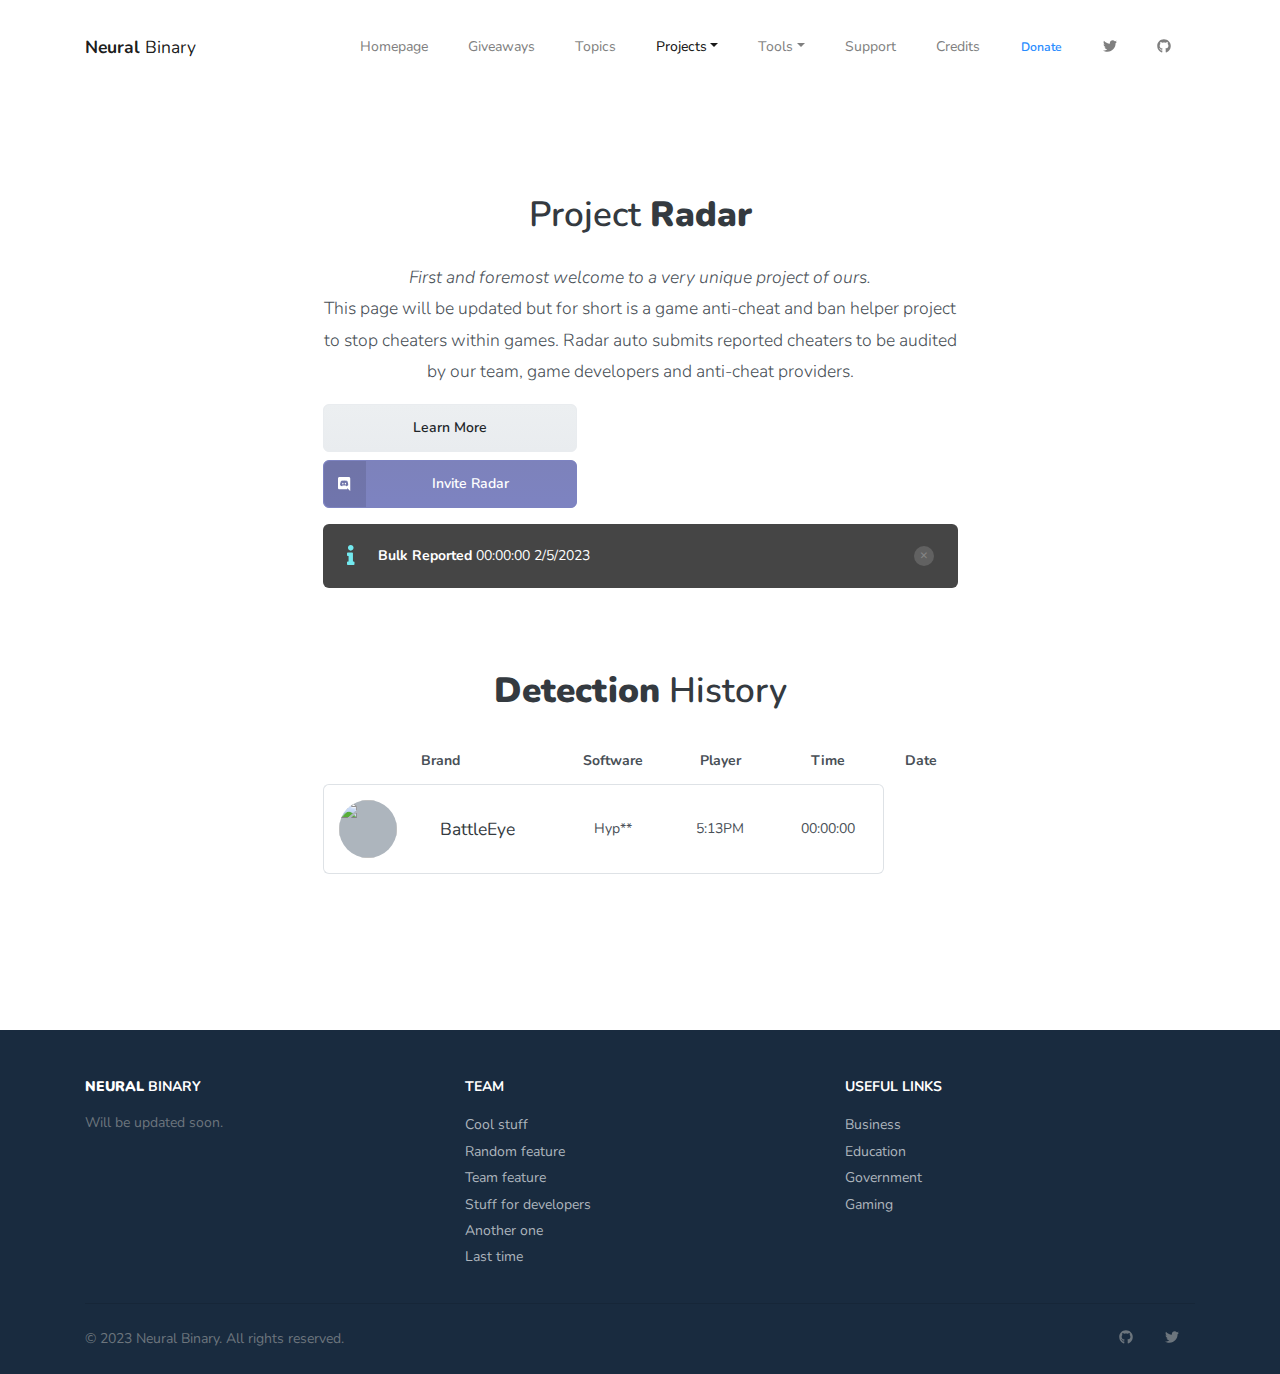
==== radar/index.html @ f726b028 "Update index.html" ====
<!DOCTYPE html>
<html>
  <head>
    <meta charset="utf-8">
    <meta name="viewport" content="width=device-width, initial-scale=1, shrink-to-fit=no">
    <meta name="description" content="">
    <meta name="author" content="Neural Binary">
    <title>Neural Binary - Radar</title>
    <link href="https://fonts.googleapis.com/css?family=Nunito:400,600,700,800|Roboto:400,500,700" rel="stylesheet">
    <link type="text/css" href="../assets/css/theme.css" rel="stylesheet">
    <link type="text/css" href="../assets/css/custom.css" rel="stylesheet">
    <script src="https://kit.fontawesome.com/3880e0f22e.js" crossorigin="anonymous"></script>
  </head>
  <body>

    <nav class="navbar navbar-expand-lg navbar-transparent navbar-light bg-white py-4">
      <div class="container">
        <a class="navbar-brand" href="index.html"><strong>Neural</strong> Binary</a>
        <button class="navbar-toggler" type="button" data-action="offcanvas-open" data-target="#navbar_main" aria-controls="navbar_main" aria-expanded="false" aria-label="Toggle navigation">
          <span class="navbar-toggler-icon"></span>
        </button>
        <div class="navbar-collapse offcanvas-collapse" id="navbar_main">
            <ul class="navbar-nav ml-auto align-items-lg-center">
              <h6 class="dropdown-header font-weight-600 d-lg-none px-0">Menu</h6>
              <li class="nav-item">
                <a class="nav-link" href="index.html">Homepage</a>
              </li>
              <li class="nav-item">
                <a class="nav-link" href="#" data-toggle="modal" data-target="#comingsoon">Giveaways</a>
              </li>
              <li class="nav-item">
                <a class="nav-link" href="#" data-toggle="modal" data-target="#comingsoon">Topics</a>
              </li>
              <li class="nav-item dropdown active">
                <a class="nav-link dropdown-toggle" href="#" id="navbar_main_dropdown_2" role="button" data-toggle="dropdown" aria-haspopup="true" aria-expanded="false">Projects</a>
                <div class="dropdown-menu" aria-labelledby="navbar_main_dropdown_2">
                  <a class="dropdown-item" href="/radar/index.html">Radar</a>
                </div>
              </li>
              <li class="nav-item dropdown">
                <a class="nav-link dropdown-toggle" href="#" id="navbar_main_dropdown_1" role="button" data-toggle="dropdown" aria-haspopup="true" aria-expanded="false">Tools</a>
                <div class="dropdown-menu" aria-labelledby="navbar_1_dropdown_1">
                  <a class="dropdown-item" href="/tools/alias.html">Alias Generator</a>
                </div>
              </li>
              <li class="nav-item">
                <a class="nav-link" href="#" data-toggle="modal" data-target="#comingsoon">Support</a>
              </li>
              <li class="nav-item">
                <a class="nav-link" href="#" data-toggle="modal" data-target="#comingsoon">Credits</a>
              </li>
              <li class="nav-item">
                <a href="donate.html" target="_blank" class="nav-link d-lg-none">Donate</a>
                <a href="donate.html" target="_blank" class="btn btn-sm bg-white d-none d-lg-inline-flex">Donate</a>
              </li>
              <div class="dropdown-divider d-lg-none my-4"></div>
              <h6 class="dropdown-header font-weight-600 d-lg-none px-0">Social Media</h6>
              <li class="nav-item">
                <a class="nav-link nav-link-icon" href="https://twitter.com/NeuralBinary" target="_blank"><i class="fab fa-twitter"></i><span class="ml-2 d-lg-none">Twitter</span></a>
              </li>
              <li class="nav-item">
                <a class="nav-link nav-link-icon" href="https://github.com/NeuralBinary" target="_blank"><i class="fab fa-github"></i><span class="ml-2 d-lg-none">GitHub</span></a>
              </li>
            </ul>
          </div>
      </div>
    </nav>


    <main class="main">
      <section class="slice slice-xl">
        <div class="container">
          <div class="row justify-content-center">
            <div class="col-lg-7">
              <div class="text-center pt-lg-md">
                <h2 class="heading h1 mb-4">
                  Project <strong>Radar</strong>
                </h2>
                <p class="lead lh-180">
                  <i>First and foremost welcome to a very unique project of ours.</i><br />
                  This page will be updated but for short is a game anti-cheat and ban helper project to stop cheaters within games. Radar auto submits reported cheaters to be audited by our team, game developers and anti-cheat providers.
                </p>
                <p class="lead lh-180 justify-content-center">
                  <a class="btn btn-block btn-light" style="width:40% !important;" href="#" data-toggle="modal" data-target="#radar_learnmore">Learn More</a>
                  <a style="width:40% !important;" href="https://discord.com/api/oauth2/authorize?client_id=1071909580583481426&permissions=2147551296&scope=bot" target="_blank" class="btn btn-block discord-invite btn-icon-label">
                    <span class="btn-inner--icon"><i class="fab fa-discord"></i></span>
                    <span class="btn-inner--text">Invite Radar</span>
                  </a>
                </p>
              </div>
            </div>
          </div>

          <div class="row justify-content-center">
            <div class="col-lg-7">
              <div class="alert alert-inverse alert-dismissible fade show" role="alert">
                <span class="alert-inner--icon text-info"><i class="fas fa-info"></i></span>
                <span class="alert-inner--text"><strong>Bulk Reported</strong> 00:00:00 2/5/2023</span>
                <button type="button" class="close" data-dismiss="alert" aria-label="Close">
                    <span aria-hidden="true">&times;</span>
                </button>
              </div>
            </div>
          </div>

          <div class="row justify-content-center">
            <div class="col-lg-7">
              <div class="text-center pt-lg-md">
                <h2 class="heading h1 mb-4">
                  <strong>Detection</strong> History
                </h2>


                <table class="table table-hover table-cards align-items-center">
                  <thead>
                      <tr>
                          <th scope="col">Brand</th>
                          <th scope="col">Software</th>
                          <th scope="col">Player</th>
                          <th scope="col">Time</th>
                          <th scope="col">Date</th>
                      </tr>
                  </thead>
                  <tbody id="detectionHistory">
                      <tr class="bg-white">
                          <th scope="row">
                              <div class="media align-items-center">
                                  <img src="https://pbs.twimg.com/profile_images/899245723044237313/yHA7SDg__400x400.jpg" class="avatar avatar-lg mr-3">
                                  <div class="media-body">
                                      <h6 class="h5 font-weight-normal mb-0">BattleEye</h6>
                                  </div>
                              </div>
                          </th>
                          <td>Hyp**</td>
                          <td>5:13PM</td>
                          <td>00:00:00</td>
                      </tr>
                      <tr class="table-divider"></tr>

                  </tbody>
                </table>


              </div>
            </div>
          </div>
        </div>
      </section>


      <div class="modal modal-fluid fade" id="comingsoon" tabindex="-1" role="dialog" aria-labelledby="comingsoon" aria-hidden="true">
        <div class="modal-dialog modal-lg" role="document">
          <div class="modal-content">
            <div class="modal-body">
              <div class="row justify-content-center">
                <div class="col-lg-8 text-center py-4">
                  <h4 class="heading h3">Under Construction</h4>
                  <p class="lead text-muted">
                    Currently this feature is under construction, This doesn't mean everything is.
                  </p>
                  <button type="button" class="btn btn-primary" data-dismiss="modal">Support Creators</button>
                </div>
              </div>
            </div>
          </div>
        </div>
      </div>

      <div class="modal modal-fluid fade" id="radar_learnmore" tabindex="-1" role="dialog" aria-labelledby="radar_learnmore" aria-hidden="true">
        <div class="modal-dialog modal-lg" role="document">
          <div class="modal-content">
            <div class="modal-body">
              <div class="row justify-content-center">
                <div class="col-lg-8 text-center py-4">
                  <h4 class="heading h3">Project Radar</h4>
                  <p class="lead text-muted">
                    At this current state we are a global cheat report system. Report cheaters, they get audited by a security team then passed off to famous anti-cheat systems. Long team (currently in the making) we are working on an anti-cheat software that will with out a doubt detect ALL/EVERY cheat on the market and in the future utilizing every method.
                  </p>
                  <p class="lead text-muted">
                    Of course we will not speak about our methods or the anti-cheats that are being reported to as we do not want counter attacks of any kind. We will keep our methods private.
                  </p>
                  <p class="lead text-muted">
                    You can add the Discord bot to your server and start reporting for free, Even your community can. We have lot's of work to do let's get to the fair gaming spaces.
                  </p>
                  <button type="button" class="btn btn-primary" data-dismiss="modal">Finished Reading</button>
                </div>
              </div>
            </div>
          </div>
        </div>
      </div>

    </main>


    <footer class="pt-5 pb-3 footer  footer-dark bg-tertiary">
      <div class="container">
        <div class="row">
          <div class="col-12 col-md-4">
            <div class="pr-lg-5">
              <h1 class="heading h6 text-uppercase font-weight-700 mb-3"><strong>Neural</strong> Binary</h1>
              <p>Will be updated soon.</p>
            </div>
          </div>
          <div class="col-6 col-md">
            <h5 class="heading h6 text-uppercase font-weight-700 mb-3">Team</h5>
            <ul class="list-unstyled text-small">
              <li><a class="text-muted" href="#">Cool stuff</a></li>
              <li><a class="text-muted" href="#">Random feature</a></li>
              <li><a class="text-muted" href="#">Team feature</a></li>
              <li><a class="text-muted" href="#">Stuff for developers</a></li>
              <li><a class="text-muted" href="#">Another one</a></li>
              <li><a class="text-muted" href="#">Last time</a></li>
            </ul>
          </div>
          <div class="col-6 col-md">
            <h5 class="heading h6 text-uppercase font-weight-700 mb-3">Useful Links</h5>
            <ul class="list-unstyled text-small">
              <li><a class="text-muted" href="#">Business</a></li>
              <li><a class="text-muted" href="#">Education</a></li>
              <li><a class="text-muted" href="#">Government</a></li>
              <li><a class="text-muted" href="#">Gaming</a></li>
            </ul>
          </div>
        </div>
        <hr>
        <div class="d-flex align-items-center">
          <span class="">
            &copy; 2023 <a href="https://twitter.com/NeuralBinary" class="footer-link" target="_blank">Neural Binary</a>. All rights reserved.
          </span>
          <ul class="nav ml-lg-auto">
            <li class="nav-item">
              <a class="nav-link" href="https://github.com/NeuralBinary" target="_blank"><i class="fab fa-github"></i></a>
            </li>
            <li class="nav-item">
              <a class="nav-link" href="https://twitter.com/NeuralBinary" target="_blank"><i class="fab fa-twitter"></i></a>
            </li>
          </ul>
        </div>
      </div>
    </footer>


    <script src="../assets/vendor/jquery/jquery.min.js"></script>
    <script src="../assets/vendor/popper/popper.min.js"></script>
    <script src="../assets/js/bootstrap/bootstrap.min.js"></script>
    <script src="../assets/vendor/fontawesome/js/fontawesome-all.min.js" defer></script>
    <script src="../assets/vendor/bootstrap-select/js/bootstrap-select.min.js"></script>
    <script src="../assets/vendor/bootstrap-tagsinput/bootstrap-tagsinput.min.js"></script>
    <script src="../assets/vendor/input-mask/input-mask.min.js"></script>
    <script src="../assets/vendor/nouislider/js/nouislider.min.js"></script>
    <script src="../assets/vendor/textarea-autosize/textarea-autosize.min.js"></script>
    <script src="../assets/js/theme.js"></script>
    <script src="../assets/js/demo.js"></script>

  </body>
</html>
---- assets/css/theme.css ----
:root{--blue: #3369d6;--indigo: #5603ad;--purple: #801096;--pink: #e36397;--red: #f03;--orange: #ff3b00;--yellow: #ffd600;--green: #00c759;--teal: #73e9ef;--cyan: #2bffc6;--white: #fff;--gray: #6c757d;--gray-dark: #343a40;--light: #dee2e6;--lighter: #f8f9fa;--primary: #288cff;--secondary: #e8f2ff;--success: #00c759;--info: #73e9ef;--warning: #ff3b00;--danger: #f03;--light: #e9ecef;--dark: #343a40;--tertiary: #192b3f;--breakpoint-xs: 0;--breakpoint-sm: 576px;--breakpoint-md: 768px;--breakpoint-lg: 992px;--breakpoint-xl: 1200px;--font-family-sans-serif: -apple-system, BlinkMacSystemFont, "Segoe UI", Roboto, "Helvetica Neue", Arial, sans-serif, "Apple Color Emoji", "Segoe UI Emoji", "Segoe UI Symbol";--font-family-monospace: SFMono-Regular, Menlo, Monaco, Consolas, "Liberation Mono", "Courier New", monospace}*,*::before,*::after{box-sizing:border-box}html{font-family:sans-serif;line-height:1.15;-webkit-text-size-adjust:100%;-ms-text-size-adjust:100%;-ms-overflow-style:scrollbar;-webkit-tap-highlight-color:transparent}@-ms-viewport{width:device-width}article,aside,dialog,figcaption,figure,footer,header,hgroup,main,nav,section{display:block}body{margin:0;font-family:"Nunito",sans-serif;font-size:.875rem;font-weight:400;line-height:1.6;color:#495057;text-align:left;background-color:#fff}[tabindex="-1"]:focus{outline:0 !important}hr{box-sizing:content-box;height:0;overflow:visible}h1,h2,h3,h4,h5,h6{margin-top:0;margin-bottom:.5rem}p{margin-top:0;margin-bottom:1rem}abbr[title],abbr[data-original-title]{text-decoration:underline;text-decoration:underline dotted;cursor:help;border-bottom:0}address{margin-bottom:1rem;font-style:normal;line-height:inherit}ol,ul,dl{margin-top:0;margin-bottom:1rem}ol ol,ul ul,ol ul,ul ol{margin-bottom:0}dt{font-weight:600}dd{margin-bottom:.5rem;margin-left:0}blockquote{margin:0 0 1rem}dfn{font-style:italic}b,strong{font-weight:bolder}small{font-size:80%}sub,sup{position:relative;font-size:75%;line-height:0;vertical-align:baseline}sub{bottom:-.25em}sup{top:-.5em}a{color:#288cff;text-decoration:none;background-color:transparent;-webkit-text-decoration-skip:objects}a:hover{color:#0066db;text-decoration:unone}a:not([href]):not([tabindex]){color:inherit;text-decoration:none}a:not([href]):not([tabindex]):hover,a:not([href]):not([tabindex]):focus{color:inherit;text-decoration:none}a:not([href]):not([tabindex]):focus{outline:0}pre,code,kbd,samp{font-family:monospace, monospace;font-size:1em}pre{margin-top:0;margin-bottom:1rem;overflow:auto;-ms-overflow-style:scrollbar}figure{margin:0 0 1rem}img{vertical-align:middle;border-style:none}svg:not(:root){overflow:hidden}table{border-collapse:collapse}caption{padding-top:.75rem;padding-bottom:.75rem;color:#adb5bd;text-align:left;caption-side:bottom}th{text-align:inherit}label{display:inline-block;margin-bottom:.5rem}button{border-radius:0}button:focus{outline:1px dotted;outline:5px auto -webkit-focus-ring-color}input,button,select,optgroup,textarea{margin:0;font-family:inherit;font-size:inherit;line-height:inherit}button,input{overflow:visible}button,select{text-transform:none}button,html [type="button"],[type="reset"],[type="submit"]{-webkit-appearance:button}button::-moz-focus-inner,[type="button"]::-moz-focus-inner,[type="reset"]::-moz-focus-inner,[type="submit"]::-moz-focus-inner{padding:0;border-style:none}input[type="radio"],input[type="checkbox"]{box-sizing:border-box;padding:0}input[type="date"],input[type="time"],input[type="datetime-local"],input[type="month"]{-webkit-appearance:listbox}textarea{overflow:auto;resize:vertical}fieldset{min-width:0;padding:0;margin:0;border:0}legend{display:block;width:100%;max-width:100%;padding:0;margin-bottom:.5rem;font-size:1.5rem;line-height:inherit;color:inherit;white-space:normal}progress{vertical-align:baseline}[type="number"]::-webkit-inner-spin-button,[type="number"]::-webkit-outer-spin-button{height:auto}[type="search"]{outline-offset:-2px;-webkit-appearance:none}[type="search"]::-webkit-search-cancel-button,[type="search"]::-webkit-search-decoration{-webkit-appearance:none}::-webkit-file-upload-button{font:inherit;-webkit-appearance:button}output{display:inline-block}summary{display:list-item;cursor:pointer}template{display:none}[hidden]{display:none !important}h1,h2,h3,h4,h5,h6,.h1,.h2,.h3,.h4,.h5,.h6{margin-bottom:.5rem;font-family:inherit;font-weight:600;line-height:1.3;color:#343a40}h1,.h1{font-size:2.1875rem}h2,.h2{font-size:1.75rem}h3,.h3{font-size:1.53125rem}h4,.h4{font-size:1.3125rem}h5,.h5{font-size:1.09375rem}h6,.h6{font-size:.875rem}.lead{font-size:1.09375rem;font-weight:300}.display-1{font-size:6rem;font-weight:300;line-height:1.3}.display-2{font-size:5.5rem;font-weight:300;line-height:1.3}.display-3{font-size:4.5rem;font-weight:300;line-height:1.3}.display-4{font-size:3.5rem;font-weight:300;line-height:1.3}hr{margin-top:1rem;margin-bottom:1rem;border:0;border-top:.0625rem solid rgba(0,0,0,0.1)}small,.small{font-size:80%;font-weight:400}mark,.mark{padding:.2em;background-color:#fcf8e3}.list-unstyled{padding-left:0;list-style:none}.list-inline{padding-left:0;list-style:none}.list-inline-item{display:inline-block}.list-inline-item:not(:last-child){margin-right:.5rem}.initialism{font-size:90%;text-transform:uppercase}.blockquote{margin-bottom:1rem;font-size:1.09375rem}.blockquote-footer{display:block;font-size:80%;color:#6c757d}.blockquote-footer::before{content:"\2014 \00A0"}.img-fluid{max-width:100%;height:auto}.img-thumbnail{padding:.25rem;background-color:#fff;border:.0625rem solid #dee2e6;border-radius:.375rem;box-shadow:0 1px 2px rgba(0,0,0,0.075);max-width:100%;height:auto}.figure{display:inline-block}.figure-img{margin-bottom:.5rem;line-height:1}.figure-caption{font-size:90%;color:#6c757d}code,kbd,pre,samp{font-family:SFMono-Regular,Menlo,Monaco,Consolas,"Liberation Mono","Courier New",monospace}code{font-size:87.5%;color:#e36397;word-break:break-word}a>code{color:inherit}kbd{padding:.2rem .4rem;font-size:87.5%;color:#fff;background-color:#212529;border-radius:.25rem;box-shadow:inset 0 -0.1rem 0 rgba(0,0,0,0.25)}kbd kbd{padding:0;font-size:100%;font-weight:600;box-shadow:none}pre{display:block;font-size:87.5%;color:#212529}pre code{font-size:inherit;color:inherit;word-break:normal}.pre-scrollable{max-height:340px;overflow-y:scroll}.container{width:100%;padding-right:15px;padding-left:15px;margin-right:auto;margin-left:auto}@media (min-width: 576px){.container{max-width:540px}}@media (min-width: 768px){.container{max-width:720px}}@media (min-width: 992px){.container{max-width:960px}}@media (min-width: 1200px){.container{max-width:1140px}}.container-fluid{width:100%;padding-right:15px;padding-left:15px;margin-right:auto;margin-left:auto}.row{display:flex;flex-wrap:wrap;margin-right:-15px;margin-left:-15px}.no-gutters{margin-right:0;margin-left:0}.no-gutters>.col,.no-gutters>[class*="col-"]{padding-right:0;padding-left:0}.col-1,.col-2,.col-3,.col-4,.col-5,.col-6,.col-7,.col-8,.col-9,.col-10,.col-11,.col-12,.col,.col-auto,.col-sm-1,.col-sm-2,.col-sm-3,.col-sm-4,.col-sm-5,.col-sm-6,.col-sm-7,.col-sm-8,.col-sm-9,.col-sm-10,.col-sm-11,.col-sm-12,.col-sm,.col-sm-auto,.col-md-1,.col-md-2,.col-md-3,.col-md-4,.col-md-5,.col-md-6,.col-md-7,.col-md-8,.col-md-9,.col-md-10,.col-md-11,.col-md-12,.col-md,.col-md-auto,.col-lg-1,.col-lg-2,.col-lg-3,.col-lg-4,.col-lg-5,.col-lg-6,.col-lg-7,.col-lg-8,.col-lg-9,.col-lg-10,.col-lg-11,.col-lg-12,.col-lg,.col-lg-auto,.col-xl-1,.col-xl-2,.col-xl-3,.col-xl-4,.col-xl-5,.col-xl-6,.col-xl-7,.col-xl-8,.col-xl-9,.col-xl-10,.col-xl-11,.col-xl-12,.col-xl,.col-xl-auto{position:relative;width:100%;min-height:1px;padding-right:15px;padding-left:15px}.col{flex-basis:0;flex-grow:1;max-width:100%}.col-auto{flex:0 0 auto;width:auto;max-width:none}.col-1{flex:0 0 8.3333333333%;max-width:8.3333333333%}.col-2{flex:0 0 16.6666666667%;max-width:16.6666666667%}.col-3{flex:0 0 25%;max-width:25%}.col-4{flex:0 0 33.3333333333%;max-width:33.3333333333%}.col-5{flex:0 0 41.6666666667%;max-width:41.6666666667%}.col-6{flex:0 0 50%;max-width:50%}.col-7{flex:0 0 58.3333333333%;max-width:58.3333333333%}.col-8{flex:0 0 66.6666666667%;max-width:66.6666666667%}.col-9{flex:0 0 75%;max-width:75%}.col-10{flex:0 0 83.3333333333%;max-width:83.3333333333%}.col-11{flex:0 0 91.6666666667%;max-width:91.6666666667%}.col-12{flex:0 0 100%;max-width:100%}.order-first{order:-1}.order-last{order:13}.order-0{order:0}.order-1{order:1}.order-2{order:2}.order-3{order:3}.order-4{order:4}.order-5{order:5}.order-6{order:6}.order-7{order:7}.order-8{order:8}.order-9{order:9}.order-10{order:10}.order-11{order:11}.order-12{order:12}.offset-1{margin-left:8.3333333333%}.offset-2{margin-left:16.6666666667%}.offset-3{margin-left:25%}.offset-4{margin-left:33.3333333333%}.offset-5{margin-left:41.6666666667%}.offset-6{margin-left:50%}.offset-7{margin-left:58.3333333333%}.offset-8{margin-left:66.6666666667%}.offset-9{margin-left:75%}.offset-10{margin-left:83.3333333333%}.offset-11{margin-left:91.6666666667%}@media (min-width: 576px){.col-sm{flex-basis:0;flex-grow:1;max-width:100%}.col-sm-auto{flex:0 0 auto;width:auto;max-width:none}.col-sm-1{flex:0 0 8.3333333333%;max-width:8.3333333333%}.col-sm-2{flex:0 0 16.6666666667%;max-width:16.6666666667%}.col-sm-3{flex:0 0 25%;max-width:25%}.col-sm-4{flex:0 0 33.3333333333%;max-width:33.3333333333%}.col-sm-5{flex:0 0 41.6666666667%;max-width:41.6666666667%}.col-sm-6{flex:0 0 50%;max-width:50%}.col-sm-7{flex:0 0 58.3333333333%;max-width:58.3333333333%}.col-sm-8{flex:0 0 66.6666666667%;max-width:66.6666666667%}.col-sm-9{flex:0 0 75%;max-width:75%}.col-sm-10{flex:0 0 83.3333333333%;max-width:83.3333333333%}.col-sm-11{flex:0 0 91.6666666667%;max-width:91.6666666667%}.col-sm-12{flex:0 0 100%;max-width:100%}.order-sm-first{order:-1}.order-sm-last{order:13}.order-sm-0{order:0}.order-sm-1{order:1}.order-sm-2{order:2}.order-sm-3{order:3}.order-sm-4{order:4}.order-sm-5{order:5}.order-sm-6{order:6}.order-sm-7{order:7}.order-sm-8{order:8}.order-sm-9{order:9}.order-sm-10{order:10}.order-sm-11{order:11}.order-sm-12{order:12}.offset-sm-0{margin-left:0}.offset-sm-1{margin-left:8.3333333333%}.offset-sm-2{margin-left:16.6666666667%}.offset-sm-3{margin-left:25%}.offset-sm-4{margin-left:33.3333333333%}.offset-sm-5{margin-left:41.6666666667%}.offset-sm-6{margin-left:50%}.offset-sm-7{margin-left:58.3333333333%}.offset-sm-8{margin-left:66.6666666667%}.offset-sm-9{margin-left:75%}.offset-sm-10{margin-left:83.3333333333%}.offset-sm-11{margin-left:91.6666666667%}}@media (min-width: 768px){.col-md{flex-basis:0;flex-grow:1;max-width:100%}.col-md-auto{flex:0 0 auto;width:auto;max-width:none}.col-md-1{flex:0 0 8.3333333333%;max-width:8.3333333333%}.col-md-2{flex:0 0 16.6666666667%;max-width:16.6666666667%}.col-md-3{flex:0 0 25%;max-width:25%}.col-md-4{flex:0 0 33.3333333333%;max-width:33.3333333333%}.col-md-5{flex:0 0 41.6666666667%;max-width:41.6666666667%}.col-md-6{flex:0 0 50%;max-width:50%}.col-md-7{flex:0 0 58.3333333333%;max-width:58.3333333333%}.col-md-8{flex:0 0 66.6666666667%;max-width:66.6666666667%}.col-md-9{flex:0 0 75%;max-width:75%}.col-md-10{flex:0 0 83.3333333333%;max-width:83.3333333333%}.col-md-11{flex:0 0 91.6666666667%;max-width:91.6666666667%}.col-md-12{flex:0 0 100%;max-width:100%}.order-md-first{order:-1}.order-md-last{order:13}.order-md-0{order:0}.order-md-1{order:1}.order-md-2{order:2}.order-md-3{order:3}.order-md-4{order:4}.order-md-5{order:5}.order-md-6{order:6}.order-md-7{order:7}.order-md-8{order:8}.order-md-9{order:9}.order-md-10{order:10}.order-md-11{order:11}.order-md-12{order:12}.offset-md-0{margin-left:0}.offset-md-1{margin-left:8.3333333333%}.offset-md-2{margin-left:16.6666666667%}.offset-md-3{margin-left:25%}.offset-md-4{margin-left:33.3333333333%}.offset-md-5{margin-left:41.6666666667%}.offset-md-6{margin-left:50%}.offset-md-7{margin-left:58.3333333333%}.offset-md-8{margin-left:66.6666666667%}.offset-md-9{margin-left:75%}.offset-md-10{margin-left:83.3333333333%}.offset-md-11{margin-left:91.6666666667%}}@media (min-width: 992px){.col-lg{flex-basis:0;flex-grow:1;max-width:100%}.col-lg-auto{flex:0 0 auto;width:auto;max-width:none}.col-lg-1{flex:0 0 8.3333333333%;max-width:8.3333333333%}.col-lg-2{flex:0 0 16.6666666667%;max-width:16.6666666667%}.col-lg-3{flex:0 0 25%;max-width:25%}.col-lg-4{flex:0 0 33.3333333333%;max-width:33.3333333333%}.col-lg-5{flex:0 0 41.6666666667%;max-width:41.6666666667%}.col-lg-6{flex:0 0 50%;max-width:50%}.col-lg-7{flex:0 0 58.3333333333%;max-width:58.3333333333%}.col-lg-8{flex:0 0 66.6666666667%;max-width:66.6666666667%}.col-lg-9{flex:0 0 75%;max-width:75%}.col-lg-10{flex:0 0 83.3333333333%;max-width:83.3333333333%}.col-lg-11{flex:0 0 91.6666666667%;max-width:91.6666666667%}.col-lg-12{flex:0 0 100%;max-width:100%}.order-lg-first{order:-1}.order-lg-last{order:13}.order-lg-0{order:0}.order-lg-1{order:1}.order-lg-2{order:2}.order-lg-3{order:3}.order-lg-4{order:4}.order-lg-5{order:5}.order-lg-6{order:6}.order-lg-7{order:7}.order-lg-8{order:8}.order-lg-9{order:9}.order-lg-10{order:10}.order-lg-11{order:11}.order-lg-12{order:12}.offset-lg-0{margin-left:0}.offset-lg-1{margin-left:8.3333333333%}.offset-lg-2{margin-left:16.6666666667%}.offset-lg-3{margin-left:25%}.offset-lg-4{margin-left:33.3333333333%}.offset-lg-5{margin-left:41.6666666667%}.offset-lg-6{margin-left:50%}.offset-lg-7{margin-left:58.3333333333%}.offset-lg-8{margin-left:66.6666666667%}.offset-lg-9{margin-left:75%}.offset-lg-10{margin-left:83.3333333333%}.offset-lg-11{margin-left:91.6666666667%}}@media (min-width: 1200px){.col-xl{flex-basis:0;flex-grow:1;max-width:100%}.col-xl-auto{flex:0 0 auto;width:auto;max-width:none}.col-xl-1{flex:0 0 8.3333333333%;max-width:8.3333333333%}.col-xl-2{flex:0 0 16.6666666667%;max-width:16.6666666667%}.col-xl-3{flex:0 0 25%;max-width:25%}.col-xl-4{flex:0 0 33.3333333333%;max-width:33.3333333333%}.col-xl-5{flex:0 0 41.6666666667%;max-width:41.6666666667%}.col-xl-6{flex:0 0 50%;max-width:50%}.col-xl-7{flex:0 0 58.3333333333%;max-width:58.3333333333%}.col-xl-8{flex:0 0 66.6666666667%;max-width:66.6666666667%}.col-xl-9{flex:0 0 75%;max-width:75%}.col-xl-10{flex:0 0 83.3333333333%;max-width:83.3333333333%}.col-xl-11{flex:0 0 91.6666666667%;max-width:91.6666666667%}.col-xl-12{flex:0 0 100%;max-width:100%}.order-xl-first{order:-1}.order-xl-last{order:13}.order-xl-0{order:0}.order-xl-1{order:1}.order-xl-2{order:2}.order-xl-3{order:3}.order-xl-4{order:4}.order-xl-5{order:5}.order-xl-6{order:6}.order-xl-7{order:7}.order-xl-8{order:8}.order-xl-9{order:9}.order-xl-10{order:10}.order-xl-11{order:11}.order-xl-12{order:12}.offset-xl-0{margin-left:0}.offset-xl-1{margin-left:8.3333333333%}.offset-xl-2{margin-left:16.6666666667%}.offset-xl-3{margin-left:25%}.offset-xl-4{margin-left:33.3333333333%}.offset-xl-5{margin-left:41.6666666667%}.offset-xl-6{margin-left:50%}.offset-xl-7{margin-left:58.3333333333%}.offset-xl-8{margin-left:66.6666666667%}.offset-xl-9{margin-left:75%}.offset-xl-10{margin-left:83.3333333333%}.offset-xl-11{margin-left:91.6666666667%}}.table{width:100%;max-width:100%;margin-bottom:1rem;background-color:transparent}.table th,.table td{padding:.75rem;vertical-align:top;border-top:.0625rem solid #dee2e6}.table thead th{vertical-align:bottom;border-bottom:.125rem solid #dee2e6}.table tbody+tbody{border-top:.125rem solid #dee2e6}.table .table{background-color:#fff}.table-sm th,.table-sm td{padding:.3rem}.table-bordered{border:.0625rem solid #dee2e6}.table-bordered th,.table-bordered td{border:.0625rem solid #dee2e6}.table-bordered thead th,.table-bordered thead td{border-bottom-width:.125rem}.table-striped tbody tr:nth-of-type(odd){background-color:rgba(0,0,0,0.05)}.table-hover tbody tr:hover{background-color:rgba(0,0,0,0.075)}.table-primary,.table-primary>th,.table-primary>td{background-color:#c3dfff}.table-hover .table-primary:hover{background-color:#aad1ff}.table-hover .table-primary:hover>td,.table-hover .table-primary:hover>th{background-color:#aad1ff}.table-secondary,.table-secondary>th,.table-secondary>td{background-color:#f9fbff}.table-hover .table-secondary:hover{background-color:#e0eaff}.table-hover .table-secondary:hover>td,.table-hover .table-secondary:hover>th{background-color:#e0eaff}.table-success,.table-success>th,.table-success>td{background-color:#b8efd1}.table-hover .table-success:hover{background-color:#a3eac4}.table-hover .table-success:hover>td,.table-hover .table-success:hover>th{background-color:#a3eac4}.table-info,.table-info>th,.table-info>td{background-color:#d8f9fb}.table-hover .table-info:hover{background-color:#c1f5f9}.table-hover .table-info:hover>td,.table-hover .table-info:hover>th{background-color:#c1f5f9}.table-warning,.table-warning>th,.table-warning>td{background-color:#ffc8b8}.table-hover .table-warning:hover{background-color:#ffb49f}.table-hover .table-warning:hover>td,.table-hover .table-warning:hover>th{background-color:#ffb49f}.table-danger,.table-danger>th,.table-danger>td{background-color:#ffb8c6}.table-hover .table-danger:hover{background-color:#ff9fb2}.table-hover .table-danger:hover>td,.table-hover .table-danger:hover>th{background-color:#ff9fb2}.table-light,.table-light>th,.table-light>td{background-color:#f9fafb}.table-hover .table-light:hover{background-color:#eaedf1}.table-hover .table-light:hover>td,.table-hover .table-light:hover>th{background-color:#eaedf1}.table-dark,.table-dark>th,.table-dark>td{background-color:#c6c8ca}.table-hover .table-dark:hover{background-color:#b9bbbe}.table-hover .table-dark:hover>td,.table-hover .table-dark:hover>th{background-color:#b9bbbe}.table-tertiary,.table-tertiary>th,.table-tertiary>td{background-color:#bfc4c9}.table-hover .table-tertiary:hover{background-color:#b1b7bd}.table-hover .table-tertiary:hover>td,.table-hover .table-tertiary:hover>th{background-color:#b1b7bd}.table-active,.table-active>th,.table-active>td{background-color:rgba(0,0,0,0.075)}.table-hover .table-active:hover{background-color:rgba(0,0,0,0.075)}.table-hover .table-active:hover>td,.table-hover .table-active:hover>th{background-color:rgba(0,0,0,0.075)}.table .thead-dark th{color:#fff;background-color:#212529;border-color:#32383e}.table .thead-light th{color:#495057;background-color:#e9ecef;border-color:#dee2e6}.table-dark{color:#fff;background-color:#212529}.table-dark th,.table-dark td,.table-dark thead th{border-color:#32383e}.table-dark.table-bordered{border:0}.table-dark.table-striped tbody tr:nth-of-type(odd){background-color:rgba(255,255,255,0.05)}.table-dark.table-hover tbody tr:hover{background-color:rgba(255,255,255,0.075)}@media (max-width: 575.98px){.table-responsive-sm{display:block;width:100%;overflow-x:auto;-webkit-overflow-scrolling:touch;-ms-overflow-style:-ms-autohiding-scrollbar}.table-responsive-sm>.table-bordered{border:0}}@media (max-width: 767.98px){.table-responsive-md{display:block;width:100%;overflow-x:auto;-webkit-overflow-scrolling:touch;-ms-overflow-style:-ms-autohiding-scrollbar}.table-responsive-md>.table-bordered{border:0}}@media (max-width: 991.98px){.table-responsive-lg{display:block;width:100%;overflow-x:auto;-webkit-overflow-scrolling:touch;-ms-overflow-style:-ms-autohiding-scrollbar}.table-responsive-lg>.table-bordered{border:0}}@media (max-width: 1199.98px){.table-responsive-xl{display:block;width:100%;overflow-x:auto;-webkit-overflow-scrolling:touch;-ms-overflow-style:-ms-autohiding-scrollbar}.table-responsive-xl>.table-bordered{border:0}}.table-responsive{display:block;width:100%;overflow-x:auto;-webkit-overflow-scrolling:touch;-ms-overflow-style:-ms-autohiding-scrollbar}.table-responsive>.table-bordered{border:0}.form-control{display:block;width:100%;padding:.75rem 1rem;font-size:.875rem;line-height:1.6;color:#495057;background-color:#fff;background-clip:padding-box;border:.0625rem solid #ced4da;border-radius:.375rem;box-shadow:none;transition:all 0.2s ease-in-out}.form-control::-ms-expand{background-color:transparent;border:0}.form-control:focus{color:#495057;background-color:#f8f9fa;border-color:#ced4da;outline:0;box-shadow:none,0 4px 10px 0 rgba(0,0,0,0.04)}.form-control::placeholder{color:#6c757d;opacity:1}.form-control:disabled,.form-control[readonly]{background-color:#e9ecef;opacity:1}select.form-control:not([size]):not([multiple]){height:calc(2.9rem + .125rem)}select.form-control:focus::-ms-value{color:#495057;background-color:#fff}.form-control-file,.form-control-range{display:block;width:100%}.col-form-label{padding-top:calc(.75rem + .0625rem);padding-bottom:calc(.75rem + .0625rem);margin-bottom:0;font-size:inherit;line-height:1.6}.col-form-label-lg{padding-top:calc(.95rem + .0625rem);padding-bottom:calc(.95rem + .0625rem);font-size:1.09375rem;line-height:1.5}.col-form-label-sm{padding-top:calc(.55rem + .0625rem);padding-bottom:calc(.55rem + .0625rem);font-size:.765625rem;line-height:1.5}.form-control-plaintext{display:block;width:100%;padding-top:.75rem;padding-bottom:.75rem;margin-bottom:0;line-height:1.6;background-color:transparent;border:solid transparent;border-width:.0625rem 0}.form-control-plaintext.form-control-sm,.input-group-sm>.form-control-plaintext.form-control,.input-group-sm>.input-group-prepend>.form-control-plaintext.input-group-text,.input-group-sm>.input-group-append>.form-control-plaintext.input-group-text,.input-group-sm>.input-group-prepend>.form-control-plaintext.btn,.input-group-sm>.input-group-append>.form-control-plaintext.btn,.form-control-plaintext.form-control-lg,.input-group-lg>.form-control-plaintext.form-control,.input-group-lg>.input-group-prepend>.form-control-plaintext.input-group-text,.input-group-lg>.input-group-append>.form-control-plaintext.input-group-text,.input-group-lg>.input-group-prepend>.form-control-plaintext.btn,.input-group-lg>.input-group-append>.form-control-plaintext.btn{padding-right:0;padding-left:0}.form-control-sm,.input-group-sm>.form-control,.input-group-sm>.input-group-prepend>.input-group-text,.input-group-sm>.input-group-append>.input-group-text,.input-group-sm>.input-group-prepend>.btn,.input-group-sm>.input-group-append>.btn{padding:.55rem 1rem;font-size:.765625rem;line-height:1.5;border-radius:.25rem}select.form-control-sm:not([size]):not([multiple]),.input-group-sm>select.form-control:not([size]):not([multiple]),.input-group-sm>.input-group-prepend>select.input-group-text:not([size]):not([multiple]),.input-group-sm>.input-group-append>select.input-group-text:not([size]):not([multiple]),.input-group-sm>.input-group-prepend>select.btn:not([size]):not([multiple]),.input-group-sm>.input-group-append>select.btn:not([size]):not([multiple]){height:calc(2.2484375rem + .125rem)}.form-control-lg,.input-group-lg>.form-control,.input-group-lg>.input-group-prepend>.input-group-text,.input-group-lg>.input-group-append>.input-group-text,.input-group-lg>.input-group-prepend>.btn,.input-group-lg>.input-group-append>.btn{padding:.95rem 1rem;font-size:1.09375rem;line-height:1.5;border-radius:.375rem}select.form-control-lg:not([size]):not([multiple]),.input-group-lg>select.form-control:not([size]):not([multiple]),.input-group-lg>.input-group-prepend>select.input-group-text:not([size]):not([multiple]),.input-group-lg>.input-group-append>select.input-group-text:not([size]):not([multiple]),.input-group-lg>.input-group-prepend>select.btn:not([size]):not([multiple]),.input-group-lg>.input-group-append>select.btn:not([size]):not([multiple]){height:calc(3.540625rem + .125rem)}.form-group{margin-bottom:1rem}.form-text{display:block;margin-top:.25rem}.form-row{display:flex;flex-wrap:wrap;margin-right:-5px;margin-left:-5px}.form-row>.col,.form-row>[class*="col-"]{padding-right:5px;padding-left:5px}.form-check{position:relative;display:block;padding-left:1.25rem}.form-check-input{position:absolute;margin-top:.3rem;margin-left:-1.25rem}.form-check-input:disabled ~ .form-check-label{color:#adb5bd}.form-check-label{margin-bottom:0}.form-check-inline{display:inline-flex;align-items:center;padding-left:0;margin-right:.75rem}.form-check-inline .form-check-input{position:static;margin-top:0;margin-right:.3125rem;margin-left:0}.valid-feedback{display:none;width:100%;margin-top:.25rem;font-size:80%;color:#00c759}.valid-tooltip{position:absolute;top:100%;z-index:5;display:none;max-width:100%;padding:.5rem;margin-top:.1rem;font-size:.875rem;line-height:1;color:#fff;background-color:rgba(0,199,89,0.8);border-radius:.2rem}.was-validated .form-control:valid,.form-control.is-valid,.was-validated .custom-select:valid,.custom-select.is-valid{border-color:#00c759}.was-validated .form-control:valid:focus,.form-control.is-valid:focus,.was-validated .custom-select:valid:focus,.custom-select.is-valid:focus{border-color:#00c759;box-shadow:0 0 0 0 rgba(0,199,89,0.25)}.was-validated .form-control:valid ~ .valid-feedback,.was-validated .form-control:valid ~ .valid-tooltip,.form-control.is-valid ~ .valid-feedback,.form-control.is-valid ~ .valid-tooltip,.was-validated .custom-select:valid ~ .valid-feedback,.was-validated .custom-select:valid ~ .valid-tooltip,.custom-select.is-valid ~ .valid-feedback,.custom-select.is-valid ~ .valid-tooltip{display:block}.was-validated .form-check-input:valid ~ .form-check-label,.form-check-input.is-valid ~ .form-check-label{color:#00c759}.was-validated .form-check-input:valid ~ .valid-feedback,.was-validated .form-check-input:valid ~ .valid-tooltip,.form-check-input.is-valid ~ .valid-feedback,.form-check-input.is-valid ~ .valid-tooltip{display:block}.was-validated .custom-control-input:valid ~ .custom-control-label,.custom-control-input.is-valid ~ .custom-control-label{color:#00c759}.was-validated .custom-control-input:valid ~ .custom-control-label::before,.custom-control-input.is-valid ~ .custom-control-label::before{background-color:#48ff9a;border-color:#48ff9a}.was-validated .custom-control-input:valid ~ .valid-feedback,.was-validated .custom-control-input:valid ~ .valid-tooltip,.custom-control-input.is-valid ~ .valid-feedback,.custom-control-input.is-valid ~ .valid-tooltip{display:block}.was-validated .custom-control-input:valid:checked ~ .custom-control-label::before,.custom-control-input.is-valid:checked ~ .custom-control-label::before{background:#00fa70 linear-gradient(180deg, #26fb85, #00fa70) repeat-x;border-color:#48ff9a}.was-validated .custom-control-input:valid:focus ~ .custom-control-label::before,.custom-control-input.is-valid:focus ~ .custom-control-label::before{box-shadow:0 0 0 1px #fff,0 0 0 0 rgba(0,199,89,0.25)}.was-validated .custom-file-input:valid ~ .custom-file-label,.custom-file-input.is-valid ~ .custom-file-label{border-color:#00c759}.was-validated .custom-file-input:valid ~ .custom-file-label::before,.custom-file-input.is-valid ~ .custom-file-label::before{border-color:inherit}.was-validated .custom-file-input:valid ~ .valid-feedback,.was-validated .custom-file-input:valid ~ .valid-tooltip,.custom-file-input.is-valid ~ .valid-feedback,.custom-file-input.is-valid ~ .valid-tooltip{display:block}.was-validated .custom-file-input:valid:focus ~ .custom-file-label,.custom-file-input.is-valid:focus ~ .custom-file-label{box-shadow:0 0 0 0 rgba(0,199,89,0.25)}.invalid-feedback{display:none;width:100%;margin-top:.25rem;font-size:80%;color:#f03}.invalid-tooltip{position:absolute;top:100%;z-index:5;display:none;max-width:100%;padding:.5rem;margin-top:.1rem;font-size:.875rem;line-height:1;color:#fff;background-color:rgba(255,0,51,0.8);border-radius:.2rem}.was-validated .form-control:invalid,.form-control.is-invalid,.was-validated .custom-select:invalid,.custom-select.is-invalid{border-color:#f03}.was-validated .form-control:invalid:focus,.form-control.is-invalid:focus,.was-validated .custom-select:invalid:focus,.custom-select.is-invalid:focus{border-color:#f03;box-shadow:0 0 0 0 rgba(255,0,51,0.25)}.was-validated .form-control:invalid ~ .invalid-feedback,.was-validated .form-control:invalid ~ .invalid-tooltip,.form-control.is-invalid ~ .invalid-feedback,.form-control.is-invalid ~ .invalid-tooltip,.was-validated .custom-select:invalid ~ .invalid-feedback,.was-validated .custom-select:invalid ~ .invalid-tooltip,.custom-select.is-invalid ~ .invalid-feedback,.custom-select.is-invalid ~ .invalid-tooltip{display:block}.was-validated .form-check-input:invalid ~ .form-check-label,.form-check-input.is-invalid ~ .form-check-label{color:#f03}.was-validated .form-check-input:invalid ~ .invalid-feedback,.was-validated .form-check-input:invalid ~ .invalid-tooltip,.form-check-input.is-invalid ~ .invalid-feedback,.form-check-input.is-invalid ~ .invalid-tooltip{display:block}.was-validated .custom-control-input:invalid ~ .custom-control-label,.custom-control-input.is-invalid ~ .custom-control-label{color:#f03}.was-validated .custom-control-input:invalid ~ .custom-control-label::before,.custom-control-input.is-invalid ~ .custom-control-label::before{background-color:#ff8099;border-color:#ff8099}.was-validated .custom-control-input:invalid ~ .invalid-feedback,.was-validated .custom-control-input:invalid ~ .invalid-tooltip,.custom-control-input.is-invalid ~ .invalid-feedback,.custom-control-input.is-invalid ~ .invalid-tooltip{display:block}.was-validated .custom-control-input:invalid:checked ~ .custom-control-label::before,.custom-control-input.is-invalid:checked ~ .custom-control-label::before{background:#ff335c linear-gradient(180deg, #ff5274, #ff335c) repeat-x;border-color:#ff8099}.was-validated .custom-control-input:invalid:focus ~ .custom-control-label::before,.custom-control-input.is-invalid:focus ~ .custom-control-label::before{box-shadow:0 0 0 1px #fff,0 0 0 0 rgba(255,0,51,0.25)}.was-validated .custom-file-input:invalid ~ .custom-file-label,.custom-file-input.is-invalid ~ .custom-file-label{border-color:#f03}.was-validated .custom-file-input:invalid ~ .custom-file-label::before,.custom-file-input.is-invalid ~ .custom-file-label::before{border-color:inherit}.was-validated .custom-file-input:invalid ~ .invalid-feedback,.was-validated .custom-file-input:invalid ~ .invalid-tooltip,.custom-file-input.is-invalid ~ .invalid-feedback,.custom-file-input.is-invalid ~ .invalid-tooltip{display:block}.was-validated .custom-file-input:invalid:focus ~ .custom-file-label,.custom-file-input.is-invalid:focus ~ .custom-file-label{box-shadow:0 0 0 0 rgba(255,0,51,0.25)}.form-inline{display:flex;flex-flow:row wrap;align-items:center}.form-inline .form-check{width:100%}@media (min-width: 576px){.form-inline label{display:flex;align-items:center;justify-content:center;margin-bottom:0}.form-inline .form-group{display:flex;flex:0 0 auto;flex-flow:row wrap;align-items:center;margin-bottom:0}.form-inline .form-control{display:inline-block;width:auto;vertical-align:middle}.form-inline .form-control-plaintext{display:inline-block}.form-inline .input-group{width:auto}.form-inline .form-check{display:flex;align-items:center;justify-content:center;width:auto;padding-left:0}.form-inline .form-check-input{position:relative;margin-top:0;margin-right:.25rem;margin-left:0}.form-inline .custom-control{align-items:center;justify-content:center}.form-inline .custom-control-label{margin-bottom:0}}.btn{display:inline-block;font-weight:600;text-align:center;white-space:nowrap;vertical-align:middle;user-select:none;border:.0625rem solid transparent;padding:.75rem 1.5rem;font-size:.875rem;line-height:1.6;border-radius:.375rem;transition:color 0.15s ease-in-out,background-color 0.15s ease-in-out,border-color 0.15s ease-in-out,box-shadow 0.15s ease-in-out}.btn:hover,.btn:focus{text-decoration:none}.btn:focus,.btn.focus{outline:0;box-shadow:0 4px 10px 0 rgba(0,0,0,0.04)}.btn.disabled,.btn:disabled{opacity:.65;box-shadow:none}.btn:not(:disabled):not(.disabled){cursor:pointer}.btn:not(:disabled):not(.disabled):active,.btn:not(:disabled):not(.disabled).active{background-image:none;box-shadow:none}.btn:not(:disabled):not(.disabled):active:focus,.btn:not(:disabled):not(.disabled).active:focus{box-shadow:0 4px 10px 0 rgba(0,0,0,0.04),none}a.btn.disabled,fieldset:disabled a.btn{pointer-events:none}.btn-primary{color:#fff;background:#288cff linear-gradient(180deg, #489dff, #288cff) repeat-x;border-color:#288cff;box-shadow:none}.btn-primary:hover{color:#fff;background:#0278ff linear-gradient(180deg, #288cff, #0278ff) repeat-x;border-color:#0071f4}.btn-primary:focus,.btn-primary.focus{box-shadow:none,0 0 0 0 rgba(40,140,255,0.5)}.btn-primary.disabled,.btn-primary:disabled{color:#fff;background-color:#288cff;border-color:#288cff}.btn-primary:not(:disabled):not(.disabled):active,.btn-primary:not(:disabled):not(.disabled).active,.show>.btn-primary.dropdown-toggle{color:#fff;background-color:#0071f4;background-image:none;border-color:#006ce7}.btn-primary:not(:disabled):not(.disabled):active:focus,.btn-primary:not(:disabled):not(.disabled).active:focus,.show>.btn-primary.dropdown-toggle:focus{box-shadow:none,0 0 0 0 rgba(40,140,255,0.5)}.btn-secondary{color:#212529;background:#e8f2ff linear-gradient(180deg, #ebf4ff, #e8f2ff) repeat-x;border-color:#e8f2ff;box-shadow:none}.btn-secondary:hover{color:#212529;background:#c2dcff linear-gradient(180deg, #cbe1ff, #c2dcff) repeat-x;border-color:#b5d5ff}.btn-secondary:focus,.btn-secondary.focus{box-shadow:none,0 0 0 0 rgba(232,242,255,0.5)}.btn-secondary.disabled,.btn-secondary:disabled{color:#212529;background-color:#e8f2ff;border-color:#e8f2ff}.btn-secondary:not(:disabled):not(.disabled):active,.btn-secondary:not(:disabled):not(.disabled).active,.show>.btn-secondary.dropdown-toggle{color:#212529;background-color:#b5d5ff;background-image:none;border-color:#a8ceff}.btn-secondary:not(:disabled):not(.disabled):active:focus,.btn-secondary:not(:disabled):not(.disabled).active:focus,.show>.btn-secondary.dropdown-toggle:focus{box-shadow:none,0 0 0 0 rgba(232,242,255,0.5)}.btn-success{color:#fff;background:#00c759 linear-gradient(180deg, #26cf72, #00c759) repeat-x;border-color:#00c759;box-shadow:none}.btn-success:hover{color:#fff;background:#00a148 linear-gradient(180deg, #26af63, #00a148) repeat-x;border-color:#009442}.btn-success:focus,.btn-success.focus{box-shadow:none,0 0 0 0 rgba(0,199,89,0.5)}.btn-success.disabled,.btn-success:disabled{color:#fff;background-color:#00c759;border-color:#00c759}.btn-success:not(:disabled):not(.disabled):active,.btn-success:not(:disabled):not(.disabled).active,.show>.btn-success.dropdown-toggle{color:#fff;background-color:#009442;background-image:none;border-color:#00873c}.btn-success:not(:disabled):not(.disabled):active:focus,.btn-success:not(:disabled):not(.disabled).active:focus,.show>.btn-success.dropdown-toggle:focus{box-shadow:none,0 0 0 0 rgba(0,199,89,0.5)}.btn-info{color:#212529;background:#73e9ef linear-gradient(180deg, #88ecf1, #73e9ef) repeat-x;border-color:#73e9ef;box-shadow:none}.btn-info:hover{color:#212529;background:#51e4eb linear-gradient(180deg, #6be8ee, #51e4eb) repeat-x;border-color:#45e2ea}.btn-info:focus,.btn-info.focus{box-shadow:none,0 0 0 0 rgba(115,233,239,0.5)}.btn-info.disabled,.btn-info:disabled{color:#212529;background-color:#73e9ef;border-color:#73e9ef}.btn-info:not(:disabled):not(.disabled):active,.btn-info:not(:disabled):not(.disabled).active,.show>.btn-info.dropdown-toggle{color:#212529;background-color:#45e2ea;background-image:none;border-color:#3ae0e8}.btn-info:not(:disabled):not(.disabled):active:focus,.btn-info:not(:disabled):not(.disabled).active:focus,.show>.btn-info.dropdown-toggle:focus{box-shadow:none,0 0 0 0 rgba(115,233,239,0.5)}.btn-warning{color:#fff;background:#ff3b00 linear-gradient(180deg, #ff5826, #ff3b00) repeat-x;border-color:#ff3b00;box-shadow:none}.btn-warning:hover{color:#fff;background:#d93200 linear-gradient(180deg, #df5126, #d93200) repeat-x;border-color:#cc2f00}.btn-warning:focus,.btn-warning.focus{box-shadow:none,0 0 0 0 rgba(255,59,0,0.5)}.btn-warning.disabled,.btn-warning:disabled{color:#fff;background-color:#ff3b00;border-color:#ff3b00}.btn-warning:not(:disabled):not(.disabled):active,.btn-warning:not(:disabled):not(.disabled).active,.show>.btn-warning.dropdown-toggle{color:#fff;background-color:#cc2f00;background-image:none;border-color:#bf2c00}.btn-warning:not(:disabled):not(.disabled):active:focus,.btn-warning:not(:disabled):not(.disabled).active:focus,.show>.btn-warning.dropdown-toggle:focus{box-shadow:none,0 0 0 0 rgba(255,59,0,0.5)}.btn-danger{color:#fff;background:#f03 linear-gradient(180deg, #ff2652, #f03) repeat-x;border-color:#f03;box-shadow:none}.btn-danger:hover{color:#fff;background:#d9002b linear-gradient(180deg, #df264b, #d9002b) repeat-x;border-color:#cc0029}.btn-danger:focus,.btn-danger.focus{box-shadow:none,0 0 0 0 rgba(255,0,51,0.5)}.btn-danger.disabled,.btn-danger:disabled{color:#fff;background-color:#f03;border-color:#f03}.btn-danger:not(:disabled):not(.disabled):active,.btn-danger:not(:disabled):not(.disabled).active,.show>.btn-danger.dropdown-toggle{color:#fff;background-color:#cc0029;background-image:none;border-color:#bf0026}.btn-danger:not(:disabled):not(.disabled):active:focus,.btn-danger:not(:disabled):not(.disabled).active:focus,.show>.btn-danger.dropdown-toggle:focus{box-shadow:none,0 0 0 0 rgba(255,0,51,0.5)}.btn-light{color:#212529;background:#e9ecef linear-gradient(180deg, #eceff1, #e9ecef) repeat-x;border-color:#e9ecef;box-shadow:none}.btn-light:hover{color:#212529;background:#d3d9df linear-gradient(180deg, #dadfe4, #d3d9df) repeat-x;border-color:#cbd3da}.btn-light:focus,.btn-light.focus{box-shadow:none,0 0 0 0 rgba(233,236,239,0.5)}.btn-light.disabled,.btn-light:disabled{color:#212529;background-color:#e9ecef;border-color:#e9ecef}.btn-light:not(:disabled):not(.disabled):active,.btn-light:not(:disabled):not(.disabled).active,.show>.btn-light.dropdown-toggle{color:#212529;background-color:#cbd3da;background-image:none;border-color:#c4ccd4}.btn-light:not(:disabled):not(.disabled):active:focus,.btn-light:not(:disabled):not(.disabled).active:focus,.show>.btn-light.dropdown-toggle:focus{box-shadow:none,0 0 0 0 rgba(233,236,239,0.5)}.btn-dark{color:#fff;background:#343a40 linear-gradient(180deg, #52585d, #343a40) repeat-x;border-color:#343a40;box-shadow:none}.btn-dark:hover{color:#fff;background:#23272b linear-gradient(180deg, #44474b, #23272b) repeat-x;border-color:#1d2124}.btn-dark:focus,.btn-dark.focus{box-shadow:none,0 0 0 0 rgba(52,58,64,0.5)}.btn-dark.disabled,.btn-dark:disabled{color:#fff;background-color:#343a40;border-color:#343a40}.btn-dark:not(:disabled):not(.disabled):active,.btn-dark:not(:disabled):not(.disabled).active,.show>.btn-dark.dropdown-toggle{color:#fff;background-color:#1d2124;background-image:none;border-color:#171a1d}.btn-dark:not(:disabled):not(.disabled):active:focus,.btn-dark:not(:disabled):not(.disabled).active:focus,.show>.btn-dark.dropdown-toggle:focus{box-shadow:none,0 0 0 0 rgba(52,58,64,0.5)}.btn-tertiary{color:#fff;background:#192b3f linear-gradient(180deg, #3c4b5c, #192b3f) repeat-x;border-color:#192b3f;box-shadow:none}.btn-tertiary:hover{color:#fff;background:#0e1824 linear-gradient(180deg, #323b45, #0e1824) repeat-x;border-color:#0b121a}.btn-tertiary:focus,.btn-tertiary.focus{box-shadow:none,0 0 0 0 rgba(25,43,63,0.5)}.btn-tertiary.disabled,.btn-tertiary:disabled{color:#fff;background-color:#192b3f;border-color:#192b3f}.btn-tertiary:not(:disabled):not(.disabled):active,.btn-tertiary:not(:disabled):not(.disabled).active,.show>.btn-tertiary.dropdown-toggle{color:#fff;background-color:#0b121a;background-image:none;border-color:#070c11}.btn-tertiary:not(:disabled):not(.disabled):active:focus,.btn-tertiary:not(:disabled):not(.disabled).active:focus,.show>.btn-tertiary.dropdown-toggle:focus{box-shadow:none,0 0 0 0 rgba(25,43,63,0.5)}.btn-outline-primary{color:#288cff;background-color:transparent;background-image:none;border-color:#288cff}.btn-outline-primary:hover{color:#fff;background-color:#288cff;border-color:#288cff}.btn-outline-primary:focus,.btn-outline-primary.focus{box-shadow:0 0 0 0 rgba(40,140,255,0.5)}.btn-outline-primary.disabled,.btn-outline-primary:disabled{color:#288cff;background-color:transparent}.btn-outline-primary:not(:disabled):not(.disabled):active,.btn-outline-primary:not(:disabled):not(.disabled).active,.show>.btn-outline-primary.dropdown-toggle{color:#fff;background-color:#288cff;border-color:#288cff}.btn-outline-primary:not(:disabled):not(.disabled):active:focus,.btn-outline-primary:not(:disabled):not(.disabled).active:focus,.show>.btn-outline-primary.dropdown-toggle:focus{box-shadow:0 0 0 0 rgba(40,140,255,0.5)}.btn-outline-secondary{color:#e8f2ff;background-color:transparent;background-image:none;border-color:#e8f2ff}.btn-outline-secondary:hover{color:#212529;background-color:#e8f2ff;border-color:#e8f2ff}.btn-outline-secondary:focus,.btn-outline-secondary.focus{box-shadow:0 0 0 0 rgba(232,242,255,0.5)}.btn-outline-secondary.disabled,.btn-outline-secondary:disabled{color:#e8f2ff;background-color:transparent}.btn-outline-secondary:not(:disabled):not(.disabled):active,.btn-outline-secondary:not(:disabled):not(.disabled).active,.show>.btn-outline-secondary.dropdown-toggle{color:#212529;background-color:#e8f2ff;border-color:#e8f2ff}.btn-outline-secondary:not(:disabled):not(.disabled):active:focus,.btn-outline-secondary:not(:disabled):not(.disabled).active:focus,.show>.btn-outline-secondary.dropdown-toggle:focus{box-shadow:0 0 0 0 rgba(232,242,255,0.5)}.btn-outline-success{color:#00c759;background-color:transparent;background-image:none;border-color:#00c759}.btn-outline-success:hover{color:#fff;background-color:#00c759;border-color:#00c759}.btn-outline-success:focus,.btn-outline-success.focus{box-shadow:0 0 0 0 rgba(0,199,89,0.5)}.btn-outline-success.disabled,.btn-outline-success:disabled{color:#00c759;background-color:transparent}.btn-outline-success:not(:disabled):not(.disabled):active,.btn-outline-success:not(:disabled):not(.disabled).active,.show>.btn-outline-success.dropdown-toggle{color:#fff;background-color:#00c759;border-color:#00c759}.btn-outline-success:not(:disabled):not(.disabled):active:focus,.btn-outline-success:not(:disabled):not(.disabled).active:focus,.show>.btn-outline-success.dropdown-toggle:focus{box-shadow:0 0 0 0 rgba(0,199,89,0.5)}.btn-outline-info{color:#73e9ef;background-color:transparent;background-image:none;border-color:#73e9ef}.btn-outline-info:hover{color:#212529;background-color:#73e9ef;border-color:#73e9ef}.btn-outline-info:focus,.btn-outline-info.focus{box-shadow:0 0 0 0 rgba(115,233,239,0.5)}.btn-outline-info.disabled,.btn-outline-info:disabled{color:#73e9ef;background-color:transparent}.btn-outline-info:not(:disabled):not(.disabled):active,.btn-outline-info:not(:disabled):not(.disabled).active,.show>.btn-outline-info.dropdown-toggle{color:#212529;background-color:#73e9ef;border-color:#73e9ef}.btn-outline-info:not(:disabled):not(.disabled):active:focus,.btn-outline-info:not(:disabled):not(.disabled).active:focus,.show>.btn-outline-info.dropdown-toggle:focus{box-shadow:0 0 0 0 rgba(115,233,239,0.5)}.btn-outline-warning{color:#ff3b00;background-color:transparent;background-image:none;border-color:#ff3b00}.btn-outline-warning:hover{color:#fff;background-color:#ff3b00;border-color:#ff3b00}.btn-outline-warning:focus,.btn-outline-warning.focus{box-shadow:0 0 0 0 rgba(255,59,0,0.5)}.btn-outline-warning.disabled,.btn-outline-warning:disabled{color:#ff3b00;background-color:transparent}.btn-outline-warning:not(:disabled):not(.disabled):active,.btn-outline-warning:not(:disabled):not(.disabled).active,.show>.btn-outline-warning.dropdown-toggle{color:#fff;background-color:#ff3b00;border-color:#ff3b00}.btn-outline-warning:not(:disabled):not(.disabled):active:focus,.btn-outline-warning:not(:disabled):not(.disabled).active:focus,.show>.btn-outline-warning.dropdown-toggle:focus{box-shadow:0 0 0 0 rgba(255,59,0,0.5)}.btn-outline-danger{color:#f03;background-color:transparent;background-image:none;border-color:#f03}.btn-outline-danger:hover{color:#fff;background-color:#f03;border-color:#f03}.btn-outline-danger:focus,.btn-outline-danger.focus{box-shadow:0 0 0 0 rgba(255,0,51,0.5)}.btn-outline-danger.disabled,.btn-outline-danger:disabled{color:#f03;background-color:transparent}.btn-outline-danger:not(:disabled):not(.disabled):active,.btn-outline-danger:not(:disabled):not(.disabled).active,.show>.btn-outline-danger.dropdown-toggle{color:#fff;background-color:#f03;border-color:#f03}.btn-outline-danger:not(:disabled):not(.disabled):active:focus,.btn-outline-danger:not(:disabled):not(.disabled).active:focus,.show>.btn-outline-danger.dropdown-toggle:focus{box-shadow:0 0 0 0 rgba(255,0,51,0.5)}.btn-outline-light{color:#e9ecef;background-color:transparent;background-image:none;border-color:#e9ecef}.btn-outline-light:hover{color:#212529;background-color:#e9ecef;border-color:#e9ecef}.btn-outline-light:focus,.btn-outline-light.focus{box-shadow:0 0 0 0 rgba(233,236,239,0.5)}.btn-outline-light.disabled,.btn-outline-light:disabled{color:#e9ecef;background-color:transparent}.btn-outline-light:not(:disabled):not(.disabled):active,.btn-outline-light:not(:disabled):not(.disabled).active,.show>.btn-outline-light.dropdown-toggle{color:#212529;background-color:#e9ecef;border-color:#e9ecef}.btn-outline-light:not(:disabled):not(.disabled):active:focus,.btn-outline-light:not(:disabled):not(.disabled).active:focus,.show>.btn-outline-light.dropdown-toggle:focus{box-shadow:0 0 0 0 rgba(233,236,239,0.5)}.btn-outline-dark{color:#343a40;background-color:transparent;background-image:none;border-color:#343a40}.btn-outline-dark:hover{color:#fff;background-color:#343a40;border-color:#343a40}.btn-outline-dark:focus,.btn-outline-dark.focus{box-shadow:0 0 0 0 rgba(52,58,64,0.5)}.btn-outline-dark.disabled,.btn-outline-dark:disabled{color:#343a40;background-color:transparent}.btn-outline-dark:not(:disabled):not(.disabled):active,.btn-outline-dark:not(:disabled):not(.disabled).active,.show>.btn-outline-dark.dropdown-toggle{color:#fff;background-color:#343a40;border-color:#343a40}.btn-outline-dark:not(:disabled):not(.disabled):active:focus,.btn-outline-dark:not(:disabled):not(.disabled).active:focus,.show>.btn-outline-dark.dropdown-toggle:focus{box-shadow:0 0 0 0 rgba(52,58,64,0.5)}.btn-outline-tertiary{color:#192b3f;background-color:transparent;background-image:none;border-color:#192b3f}.btn-outline-tertiary:hover{color:#fff;background-color:#192b3f;border-color:#192b3f}.btn-outline-tertiary:focus,.btn-outline-tertiary.focus{box-shadow:0 0 0 0 rgba(25,43,63,0.5)}.btn-outline-tertiary.disabled,.btn-outline-tertiary:disabled{color:#192b3f;background-color:transparent}.btn-outline-tertiary:not(:disabled):not(.disabled):active,.btn-outline-tertiary:not(:disabled):not(.disabled).active,.show>.btn-outline-tertiary.dropdown-toggle{color:#fff;background-color:#192b3f;border-color:#192b3f}.btn-outline-tertiary:not(:disabled):not(.disabled):active:focus,.btn-outline-tertiary:not(:disabled):not(.disabled).active:focus,.show>.btn-outline-tertiary.dropdown-toggle:focus{box-shadow:0 0 0 0 rgba(25,43,63,0.5)}.btn-link{font-weight:400;color:#288cff;background-color:transparent}.btn-link:hover{color:#0066db;text-decoration:unone;background-color:transparent;border-color:transparent}.btn-link:focus,.btn-link.focus{text-decoration:unone;border-color:transparent;box-shadow:none}.btn-link:disabled,.btn-link.disabled{color:#6c757d}.btn-lg,.btn-group-lg>.btn{padding:.95rem 1rem;font-size:1.09375rem;line-height:1.5;border-radius:.375rem}.btn-sm,.btn-group-sm>.btn{padding:.55rem 1rem;font-size:.765625rem;line-height:1.5;border-radius:.375rem}.btn-block{display:block;width:100%}.btn-block+.btn-block{margin-top:.5rem}input[type="submit"].btn-block,input[type="reset"].btn-block,input[type="button"].btn-block{width:100%}.fade{opacity:0;transition:opacity 0.15s linear}.fade.show{opacity:1}.collapse{display:none}.collapse.show{display:block}tr.collapse.show{display:table-row}tbody.collapse.show{display:table-row-group}.collapsing{position:relative;height:0;overflow:hidden;transition:height 0.35s ease}.dropup,.dropdown{position:relative}.dropdown-toggle::after{display:inline-block;width:0;height:0;margin-left:.255em;vertical-align:.255em;content:"";border-top:.3em solid;border-right:.3em solid transparent;border-bottom:0;border-left:.3em solid transparent}.dropdown-toggle:empty::after{margin-left:0}.dropdown-menu{position:absolute;top:100%;left:0;z-index:1000;display:none;float:left;min-width:10rem;padding:.5rem 0;margin:.125rem 0 0;font-size:.875rem;color:#495057;text-align:left;list-style:none;background-color:#fff;background-clip:padding-box;border:0 solid rgba(0,0,0,0.15);border-radius:.375rem;box-shadow:0 0.5rem 1rem rgba(0,0,0,0.175)}.dropup .dropdown-menu{margin-top:0;margin-bottom:.125rem}.dropup .dropdown-toggle::after{display:inline-block;width:0;height:0;margin-left:.255em;vertical-align:.255em;content:"";border-top:0;border-right:.3em solid transparent;border-bottom:.3em solid;border-left:.3em solid transparent}.dropup .dropdown-toggle:empty::after{margin-left:0}.dropright .dropdown-menu{margin-top:0;margin-left:.125rem}.dropright .dropdown-toggle::after{display:inline-block;width:0;height:0;margin-left:.255em;vertical-align:.255em;content:"";border-top:.3em solid transparent;border-bottom:.3em solid transparent;border-left:.3em solid}.dropright .dropdown-toggle:empty::after{margin-left:0}.dropright .dropdown-toggle::after{vertical-align:0}.dropleft .dropdown-menu{margin-top:0;margin-right:.125rem}.dropleft .dropdown-toggle::after{display:inline-block;width:0;height:0;margin-left:.255em;vertical-align:.255em;content:""}.dropleft .dropdown-toggle::after{display:none}.dropleft .dropdown-toggle::before{display:inline-block;width:0;height:0;margin-right:.255em;vertical-align:.255em;content:"";border-top:.3em solid transparent;border-right:.3em solid;border-bottom:.3em solid transparent}.dropleft .dropdown-toggle:empty::after{margin-left:0}.dropleft .dropdown-toggle::before{vertical-align:0}.dropdown-divider{height:0;margin:.5rem 0;overflow:hidden;border-top:1px solid #e9ecef}.dropdown-item{display:block;width:100%;padding:.25rem 1.5rem;clear:both;font-weight:400;color:#212529;text-align:inherit;white-space:nowrap;background-color:transparent;border:0}.dropdown-item:hover,.dropdown-item:focus{color:#16181b;text-decoration:none;background:#f8f9fa linear-gradient(180deg, #f9fafb, #f8f9fa) repeat-x}.dropdown-item.active,.dropdown-item:active{color:#fff;text-decoration:none;background:#288cff linear-gradient(180deg, #489dff, #288cff) repeat-x}.dropdown-item.disabled,.dropdown-item:disabled{color:#6c757d;background-color:transparent;background-image:none}.dropdown-menu.show{display:block}.dropdown-header{display:block;padding:.5rem 1.5rem;margin-bottom:0;font-size:.765625rem;color:#6c757d;white-space:nowrap}.btn-group,.btn-group-vertical{position:relative;display:inline-flex;vertical-align:middle}.btn-group>.btn,.btn-group-vertical>.btn{position:relative;flex:0 1 auto}.btn-group>.btn:hover,.btn-group-vertical>.btn:hover{z-index:1}.btn-group>.btn:focus,.btn-group>.btn:active,.btn-group>.btn.active,.btn-group-vertical>.btn:focus,.btn-group-vertical>.btn:active,.btn-group-vertical>.btn.active{z-index:1}.btn-group .btn+.btn,.btn-group .btn+.btn-group,.btn-group .btn-group+.btn,.btn-group .btn-group+.btn-group,.btn-group-vertical .btn+.btn,.btn-group-vertical .btn+.btn-group,.btn-group-vertical .btn-group+.btn,.btn-group-vertical .btn-group+.btn-group{margin-left:-0.0625rem}.btn-toolbar{display:flex;flex-wrap:wrap;justify-content:flex-start}.btn-toolbar .input-group{width:auto}.btn-group>.btn:first-child{margin-left:0}.btn-group>.btn:not(:last-child):not(.dropdown-toggle),.btn-group>.btn-group:not(:last-child)>.btn{border-top-right-radius:0;border-bottom-right-radius:0}.btn-group>.btn:not(:first-child),.btn-group>.btn-group:not(:first-child)>.btn{border-top-left-radius:0;border-bottom-left-radius:0}.dropdown-toggle-split{padding-right:1.125rem;padding-left:1.125rem}.dropdown-toggle-split::after{margin-left:0}.btn-sm+.dropdown-toggle-split,.btn-group-sm>.btn+.dropdown-toggle-split{padding-right:.75rem;padding-left:.75rem}.btn-lg+.dropdown-toggle-split,.btn-group-lg>.btn+.dropdown-toggle-split{padding-right:.75rem;padding-left:.75rem}.btn-group.show .dropdown-toggle{box-shadow:none}.btn-group.show .dropdown-toggle.btn-link{box-shadow:none}.btn-group-vertical{flex-direction:column;align-items:flex-start;justify-content:center}.btn-group-vertical .btn,.btn-group-vertical .btn-group{width:100%}.btn-group-vertical>.btn+.btn,.btn-group-vertical>.btn+.btn-group,.btn-group-vertical>.btn-group+.btn,.btn-group-vertical>.btn-group+.btn-group{margin-top:-0.0625rem;margin-left:0}.btn-group-vertical>.btn:not(:last-child):not(.dropdown-toggle),.btn-group-vertical>.btn-group:not(:last-child)>.btn{border-bottom-right-radius:0;border-bottom-left-radius:0}.btn-group-vertical>.btn:not(:first-child),.btn-group-vertical>.btn-group:not(:first-child)>.btn{border-top-left-radius:0;border-top-right-radius:0}.btn-group-toggle>.btn,.btn-group-toggle>.btn-group>.btn{margin-bottom:0}.btn-group-toggle>.btn input[type="radio"],.btn-group-toggle>.btn input[type="checkbox"],.btn-group-toggle>.btn-group>.btn input[type="radio"],.btn-group-toggle>.btn-group>.btn input[type="checkbox"]{position:absolute;clip:rect(0, 0, 0, 0);pointer-events:none}.input-group{position:relative;display:flex;flex-wrap:wrap;align-items:stretch;width:100%}.input-group>.form-control,.input-group>.custom-select,.input-group>.custom-file{position:relative;flex:1 1 auto;width:1%;margin-bottom:0}.input-group>.form-control:focus,.input-group>.custom-select:focus,.input-group>.custom-file:focus{z-index:3}.input-group>.form-control+.form-control,.input-group>.form-control+.custom-select,.input-group>.form-control+.custom-file,.input-group>.custom-select+.form-control,.input-group>.custom-select+.custom-select,.input-group>.custom-select+.custom-file,.input-group>.custom-file+.form-control,.input-group>.custom-file+.custom-select,.input-group>.custom-file+.custom-file{margin-left:-0.0625rem}.input-group>.form-control:not(:last-child),.input-group>.custom-select:not(:last-child){border-top-right-radius:0;border-bottom-right-radius:0}.input-group>.form-control:not(:first-child),.input-group>.custom-select:not(:first-child){border-top-left-radius:0;border-bottom-left-radius:0}.input-group>.custom-file{display:flex;align-items:center}.input-group>.custom-file:not(:last-child) .custom-file-label,.input-group>.custom-file:not(:last-child) .custom-file-label::before{border-top-right-radius:0;border-bottom-right-radius:0}.input-group>.custom-file:not(:first-child) .custom-file-label,.input-group>.custom-file:not(:first-child) .custom-file-label::before{border-top-left-radius:0;border-bottom-left-radius:0}.input-group-prepend,.input-group-append{display:flex}.input-group-prepend .btn,.input-group-append .btn{position:relative;z-index:2}.input-group-prepend .btn+.btn,.input-group-prepend .btn+.input-group-text,.input-group-prepend .input-group-text+.input-group-text,.input-group-prepend .input-group-text+.btn,.input-group-append .btn+.btn,.input-group-append .btn+.input-group-text,.input-group-append .input-group-text+.input-group-text,.input-group-append .input-group-text+.btn{margin-left:-0.0625rem}.input-group-prepend{margin-right:-0.0625rem}.input-group-append{margin-left:-0.0625rem}.input-group-text{display:flex;align-items:center;padding:.75rem 1rem;margin-bottom:0;font-size:.875rem;font-weight:400;line-height:1.6;color:#6c757d;text-align:center;white-space:nowrap;background-color:#f8f9fa;border:.0625rem solid #ced4da;border-radius:.375rem}.input-group-text input[type="radio"],.input-group-text input[type="checkbox"]{margin-top:0}.input-group>.input-group-prepend>.btn,.input-group>.input-group-prepend>.input-group-text,.input-group>.input-group-append:not(:last-child)>.btn,.input-group>.input-group-append:not(:last-child)>.input-group-text,.input-group>.input-group-append:last-child>.btn:not(:last-child):not(.dropdown-toggle),.input-group>.input-group-append:last-child>.input-group-text:not(:last-child){border-top-right-radius:0;border-bottom-right-radius:0}.input-group>.input-group-append>.btn,.input-group>.input-group-append>.input-group-text,.input-group>.input-group-prepend:not(:first-child)>.btn,.input-group>.input-group-prepend:not(:first-child)>.input-group-text,.input-group>.input-group-prepend:first-child>.btn:not(:first-child),.input-group>.input-group-prepend:first-child>.input-group-text:not(:first-child){border-top-left-radius:0;border-bottom-left-radius:0}.custom-control{position:relative;display:block;min-height:1.6rem;padding-left:1.75rem}.custom-control-inline{display:inline-flex;margin-right:1rem}.custom-control-input{position:absolute;z-index:-1;opacity:0}.custom-control-input:checked ~ .custom-control-label::before{color:#fff;background:#288cff linear-gradient(180deg, #489dff, #288cff) repeat-x;box-shadow:none}.custom-control-input:focus ~ .custom-control-label::before{box-shadow:0 0 0 1px #fff,0 4px 10px 0 rgba(0,0,0,0.04)}.custom-control-input:active ~ .custom-control-label::before{color:#fff;background-color:#288cff;box-shadow:none}.custom-control-input:disabled ~ .custom-control-label{color:#6c757d}.custom-control-input:disabled ~ .custom-control-label::before{background-color:#e9ecef}.custom-control-label{margin-bottom:0}.custom-control-label::before{position:absolute;top:.175rem;left:0;display:block;width:1.25rem;height:1.25rem;pointer-events:none;content:"";user-select:none;background-color:#fff;box-shadow:none}.custom-control-label::after{position:absolute;top:.175rem;left:0;display:block;width:1.25rem;height:1.25rem;content:"";background-repeat:no-repeat;background-position:center center;background-size:50% 50%}.custom-checkbox .custom-control-label::before{border-radius:.25rem}.custom-checkbox .custom-control-input:checked ~ .custom-control-label::before{background:#288cff linear-gradient(180deg, #489dff, #288cff) repeat-x}.custom-checkbox .custom-control-input:checked ~ .custom-control-label::after{background-image:url("data:image/svg+xml;charset=utf8,%3Csvg xmlns='http://www.w3.org/2000/svg' viewBox='0 0 8 8'%3E%3Cpath fill='%23fff' d='M6.564.75l-3.59 3.612-1.538-1.55L0 4.26 2.974 7.25 8 2.193z'/%3E%3C/svg%3E")}.custom-checkbox .custom-control-input:indeterminate ~ .custom-control-label::before{background:#288cff linear-gradient(180deg, #489dff, #288cff) repeat-x;box-shadow:none}.custom-checkbox .custom-control-input:indeterminate ~ .custom-control-label::after{background-image:url("data:image/svg+xml;charset=utf8,%3Csvg xmlns='http://www.w3.org/2000/svg' viewBox='0 0 4 4'%3E%3Cpath stroke='%23fff' d='M0 2h4'/%3E%3C/svg%3E")}.custom-checkbox .custom-control-input:disabled:checked ~ .custom-control-label::before{background-color:rgba(40,140,255,0.5)}.custom-checkbox .custom-control-input:disabled:indeterminate ~ .custom-control-label::before{background-color:rgba(40,140,255,0.5)}.custom-radio .custom-control-label::before{border-radius:50%}.custom-radio .custom-control-input:checked ~ .custom-control-label::before{background:#288cff linear-gradient(180deg, #489dff, #288cff) repeat-x}.custom-radio .custom-control-input:checked ~ .custom-control-label::after{background-image:url("data:image/svg+xml;charset=utf8,%3Csvg xmlns='http://www.w3.org/2000/svg' viewBox='-4 -4 8 8'%3E%3Ccircle r='3' fill='%23fff'/%3E%3C/svg%3E")}.custom-radio .custom-control-input:disabled:checked ~ .custom-control-label::before{background-color:rgba(40,140,255,0.5)}.custom-select{display:inline-block;width:100%;height:calc(2.9rem + .125rem);padding:.375rem 1.75rem .375rem .75rem;line-height:1.6;color:#495057;vertical-align:middle;background:#fff url("data:image/svg+xml;charset=utf8,%3Csvg xmlns='http://www.w3.org/2000/svg' viewBox='0 0 4 5'%3E%3Cpath fill='%23343a40' d='M2 0L0 2h4zm0 5L0 3h4z'/%3E%3C/svg%3E") no-repeat right .75rem center;background-size:8px 10px;border:.0625rem solid #ced4da;border-radius:.375rem;appearance:none}.custom-select:focus{border-color:#ced4da;outline:0;box-shadow:inset 0 1px 2px rgba(0,0,0,0.075),0 0 5px rgba(206,212,218,0.5)}.custom-select:focus::-ms-value{color:#495057;background-color:#fff}.custom-select[multiple],.custom-select[size]:not([size="1"]){height:auto;padding-right:.75rem;background-image:none}.custom-select:disabled{color:#6c757d;background-color:#e9ecef}.custom-select::-ms-expand{opacity:0}.custom-select-sm{height:calc(2.2484375rem + .125rem);padding-top:.375rem;padding-bottom:.375rem;font-size:75%}.custom-select-lg{height:calc(3.540625rem + .125rem);padding-top:.375rem;padding-bottom:.375rem;font-size:125%}.custom-file{position:relative;display:inline-block;width:100%;height:calc(2.9rem + .125rem);margin-bottom:0}.custom-file-input{position:relative;z-index:2;width:100%;height:calc(2.9rem + .125rem);margin:0;opacity:0}.custom-file-input:focus ~ .custom-file-control{border-color:#ced4da;box-shadow:0 4px 10px 0 rgba(0,0,0,0.04)}.custom-file-input:focus ~ .custom-file-control::before{border-color:#ced4da}.custom-file-input:lang(en) ~ .custom-file-label::after{content:"Browse"}.custom-file-label{position:absolute;top:0;right:0;left:0;z-index:1;height:calc(2.9rem + .125rem);padding:.75rem 1rem;line-height:1.6;color:#495057;background-color:#fff;border:.0625rem solid #ced4da;border-radius:.375rem;box-shadow:none}.custom-file-label::after{position:absolute;top:0;right:0;bottom:0;z-index:3;display:block;height:calc(calc(2.9rem + .125rem) - .0625rem * 2);padding:.75rem 1rem;line-height:1.6;color:#495057;content:"Browse";background:#f8f9fa linear-gradient(180deg, #f9fafb, #f8f9fa) repeat-x;border-left:.0625rem solid #ced4da;border-radius:0 .375rem .375rem 0}.nav{display:flex;flex-wrap:wrap;padding-left:0;margin-bottom:0;list-style:none}.nav-link{display:block;padding:.5rem 1rem}.nav-link:hover,.nav-link:focus{text-decoration:none}.nav-link.disabled{color:#6c757d}.nav-tabs{border-bottom:.0625rem solid #dee2e6}.nav-tabs .nav-item{margin-bottom:-0.0625rem}.nav-tabs .nav-link{border:.0625rem solid transparent;border-top-left-radius:.375rem;border-top-right-radius:.375rem}.nav-tabs .nav-link:hover,.nav-tabs .nav-link:focus{border-color:#e9ecef #e9ecef #dee2e6}.nav-tabs .nav-link.disabled{color:#6c757d;background-color:transparent;border-color:transparent}.nav-tabs .nav-link.active,.nav-tabs .nav-item.show .nav-link{color:#495057;background-color:#fff;border-color:#dee2e6 #dee2e6 #fff}.nav-tabs .dropdown-menu{margin-top:-0.0625rem;border-top-left-radius:0;border-top-right-radius:0}.nav-pills .nav-link{border-radius:.375rem}.nav-pills .nav-link.active,.nav-pills .show>.nav-link{color:#288cff;background-color:transparent}.nav-fill .nav-item{flex:1 1 auto;text-align:center}.nav-justified .nav-item{flex-basis:0;flex-grow:1;text-align:center}.tab-content>.tab-pane{display:none}.tab-content>.active{display:block}.navbar{position:relative;display:flex;flex-wrap:wrap;align-items:center;justify-content:space-between;padding:.5rem 1rem}.navbar>.container,.navbar>.container-fluid{display:flex;flex-wrap:wrap;align-items:center;justify-content:space-between}.navbar-brand{display:inline-block;padding-top:.325rem;padding-bottom:.325rem;margin-right:1rem;font-size:1.09375rem;line-height:inherit;white-space:nowrap}.navbar-brand:hover,.navbar-brand:focus{text-decoration:none}.navbar-nav{display:flex;flex-direction:column;padding-left:0;margin-bottom:0;list-style:none}.navbar-nav .nav-link{padding-right:0;padding-left:0}.navbar-nav .dropdown-menu{position:static;float:none}.navbar-text{display:inline-block;padding-top:.5rem;padding-bottom:.5rem}.navbar-collapse{flex-basis:100%;flex-grow:1;align-items:center}.navbar-toggler{padding:.25rem .75rem;font-size:1.09375rem;line-height:1;background-color:transparent;border:.0625rem solid transparent;border-radius:.375rem}.navbar-toggler:hover,.navbar-toggler:focus{text-decoration:none}.navbar-toggler:not(:disabled):not(.disabled){cursor:pointer}.navbar-toggler-icon{display:inline-block;width:1.5em;height:1.5em;vertical-align:middle;content:"";background:no-repeat center center;background-size:100% 100%}@media (max-width: 575.98px){.navbar-expand-sm>.container,.navbar-expand-sm>.container-fluid{padding-right:0;padding-left:0}}@media (min-width: 576px){.navbar-expand-sm{flex-flow:row nowrap;justify-content:flex-start}.navbar-expand-sm .navbar-nav{flex-direction:row}.navbar-expand-sm .navbar-nav .dropdown-menu{position:absolute}.navbar-expand-sm .navbar-nav .dropdown-menu-right{right:0;left:auto}.navbar-expand-sm .navbar-nav .nav-link{padding-right:1rem;padding-left:1rem}.navbar-expand-sm>.container,.navbar-expand-sm>.container-fluid{flex-wrap:nowrap}.navbar-expand-sm .navbar-collapse{display:flex !important;flex-basis:auto}.navbar-expand-sm .navbar-toggler{display:none}.navbar-expand-sm .dropup .dropdown-menu{top:auto;bottom:100%}}@media (max-width: 767.98px){.navbar-expand-md>.container,.navbar-expand-md>.container-fluid{padding-right:0;padding-left:0}}@media (min-width: 768px){.navbar-expand-md{flex-flow:row nowrap;justify-content:flex-start}.navbar-expand-md .navbar-nav{flex-direction:row}.navbar-expand-md .navbar-nav .dropdown-menu{position:absolute}.navbar-expand-md .navbar-nav .dropdown-menu-right{right:0;left:auto}.navbar-expand-md .navbar-nav .nav-link{padding-right:1rem;padding-left:1rem}.navbar-expand-md>.container,.navbar-expand-md>.container-fluid{flex-wrap:nowrap}.navbar-expand-md .navbar-collapse{display:flex !important;flex-basis:auto}.navbar-expand-md .navbar-toggler{display:none}.navbar-expand-md .dropup .dropdown-menu{top:auto;bottom:100%}}@media (max-width: 991.98px){.navbar-expand-lg>.container,.navbar-expand-lg>.container-fluid{padding-right:0;padding-left:0}}@media (min-width: 992px){.navbar-expand-lg{flex-flow:row nowrap;justify-content:flex-start}.navbar-expand-lg .navbar-nav{flex-direction:row}.navbar-expand-lg .navbar-nav .dropdown-menu{position:absolute}.navbar-expand-lg .navbar-nav .dropdown-menu-right{right:0;left:auto}.navbar-expand-lg .navbar-nav .nav-link{padding-right:1rem;padding-left:1rem}.navbar-expand-lg>.container,.navbar-expand-lg>.container-fluid{flex-wrap:nowrap}.navbar-expand-lg .navbar-collapse{display:flex !important;flex-basis:auto}.navbar-expand-lg .navbar-toggler{display:none}.navbar-expand-lg .dropup .dropdown-menu{top:auto;bottom:100%}}@media (max-width: 1199.98px){.navbar-expand-xl>.container,.navbar-expand-xl>.container-fluid{padding-right:0;padding-left:0}}@media (min-width: 1200px){.navbar-expand-xl{flex-flow:row nowrap;justify-content:flex-start}.navbar-expand-xl .navbar-nav{flex-direction:row}.navbar-expand-xl .navbar-nav .dropdown-menu{position:absolute}.navbar-expand-xl .navbar-nav .dropdown-menu-right{right:0;left:auto}.navbar-expand-xl .navbar-nav .nav-link{padding-right:1rem;padding-left:1rem}.navbar-expand-xl>.container,.navbar-expand-xl>.container-fluid{flex-wrap:nowrap}.navbar-expand-xl .navbar-collapse{display:flex !important;flex-basis:auto}.navbar-expand-xl .navbar-toggler{display:none}.navbar-expand-xl .dropup .dropdown-menu{top:auto;bottom:100%}}.navbar-expand{flex-flow:row nowrap;justify-content:flex-start}.navbar-expand>.container,.navbar-expand>.container-fluid{padding-right:0;padding-left:0}.navbar-expand .navbar-nav{flex-direction:row}.navbar-expand .navbar-nav .dropdown-menu{position:absolute}.navbar-expand .navbar-nav .dropdown-menu-right{right:0;left:auto}.navbar-expand .navbar-nav .nav-link{padding-right:1rem;padding-left:1rem}.navbar-expand>.container,.navbar-expand>.container-fluid{flex-wrap:nowrap}.navbar-expand .navbar-collapse{display:flex !important;flex-basis:auto}.navbar-expand .navbar-toggler{display:none}.navbar-expand .dropup .dropdown-menu{top:auto;bottom:100%}.navbar-light .navbar-brand{color:rgba(0,0,0,0.9)}.navbar-light .navbar-brand:hover,.navbar-light .navbar-brand:focus{color:rgba(0,0,0,0.9)}.navbar-light .navbar-nav .nav-link{color:rgba(0,0,0,0.5)}.navbar-light .navbar-nav .nav-link:hover,.navbar-light .navbar-nav .nav-link:focus{color:rgba(0,0,0,0.7)}.navbar-light .navbar-nav .nav-link.disabled{color:rgba(0,0,0,0.3)}.navbar-light .navbar-nav .show>.nav-link,.navbar-light .navbar-nav .active>.nav-link,.navbar-light .navbar-nav .nav-link.show,.navbar-light .navbar-nav .nav-link.active{color:rgba(0,0,0,0.9)}.navbar-light .navbar-toggler{color:rgba(0,0,0,0.5);border-color:rgba(0,0,0,0.1)}.navbar-light .navbar-toggler-icon{background-image:str-replace(url("data:image/svg+xml;charset=utf8,%3Csvg viewBox='0 0 30 30' xmlns='http://www.w3.org/2000/svg'%3E%3Cpath stroke='rgba(0,0,0,0.5)' stroke-width='2' stroke-linecap='round' stroke-miterlimit='10' d='M4 7h22M4 15h22M4 23h22'/%3E%3C/svg%3E"), "#", "%23")}.navbar-light .navbar-text{color:rgba(0,0,0,0.5)}.navbar-light .navbar-text a{color:rgba(0,0,0,0.9)}.navbar-light .navbar-text a:hover,.navbar-light .navbar-text a:focus{color:rgba(0,0,0,0.9)}.navbar-dark .navbar-brand{color:#fff}.navbar-dark .navbar-brand:hover,.navbar-dark .navbar-brand:focus{color:#fff}.navbar-dark .navbar-nav .nav-link{color:rgba(255,255,255,0.5)}.navbar-dark .navbar-nav .nav-link:hover,.navbar-dark .navbar-nav .nav-link:focus{color:rgba(255,255,255,0.75)}.navbar-dark .navbar-nav .nav-link.disabled{color:rgba(255,255,255,0.25)}.navbar-dark .navbar-nav .show>.nav-link,.navbar-dark .navbar-nav .active>.nav-link,.navbar-dark .navbar-nav .nav-link.show,.navbar-dark .navbar-nav .nav-link.active{color:#fff}.navbar-dark .navbar-toggler{color:rgba(255,255,255,0.5);border-color:transparent}.navbar-dark .navbar-toggler-icon{background-image:url("data:image/svg+xml;charset=utf8,%3Csvg viewBox='0 0 30 30' xmlns='http://www.w3.org/2000/svg'%3E%3Cpath stroke='rgba(255,255,255,0.5)' stroke-width='2' stroke-linecap='round' stroke-miterlimit='10' d='M4 7h22M4 15h22M4 23h22'/%3E%3C/svg%3E")}.navbar-dark .navbar-text{color:rgba(255,255,255,0.5)}.navbar-dark .navbar-text a{color:#fff}.navbar-dark .navbar-text a:hover,.navbar-dark .navbar-text a:focus{color:#fff}.card{position:relative;display:flex;flex-direction:column;min-width:0;word-wrap:break-word;background-color:#fff;background-clip:border-box;border:.0625rem solid rgba(0,0,0,0.05);border-radius:.375rem}.card>hr{margin-right:0;margin-left:0}.card>.list-group:first-child .list-group-item:first-child{border-top-left-radius:.375rem;border-top-right-radius:.375rem}.card>.list-group:last-child .list-group-item:last-child{border-bottom-right-radius:.375rem;border-bottom-left-radius:.375rem}.card-body{flex:1 1 auto;padding:1.5rem}.card-title{margin-bottom:1.25rem}.card-subtitle{margin-top:-0.625rem;margin-bottom:0}.card-text:last-child{margin-bottom:0}.card-link:hover{text-decoration:none}.card-link+.card-link{margin-left:1.5rem}.card-header{padding:1.25rem 1.5rem;margin-bottom:0;background-color:#fff;border-bottom:.0625rem solid rgba(0,0,0,0.05)}.card-header:first-child{border-radius:calc(.375rem - .0625rem) calc(.375rem - .0625rem) 0 0}.card-header+.list-group .list-group-item:first-child{border-top:0}.card-footer{padding:1.25rem 1.5rem;background-color:#fff;border-top:.0625rem solid rgba(0,0,0,0.05)}.card-footer:last-child{border-radius:0 0 calc(.375rem - .0625rem) calc(.375rem - .0625rem)}.card-header-tabs{margin-right:-0.75rem;margin-bottom:-1.25rem;margin-left:-0.75rem;border-bottom:0}.card-header-pills{margin-right:-0.75rem;margin-left:-0.75rem}.card-img-overlay{position:absolute;top:0;right:0;bottom:0;left:0;padding:1.25rem}.card-img{width:100%;border-radius:calc(.375rem - .0625rem)}.card-img-top{width:100%;border-top-left-radius:calc(.375rem - .0625rem);border-top-right-radius:calc(.375rem - .0625rem)}.card-img-bottom{width:100%;border-bottom-right-radius:calc(.375rem - .0625rem);border-bottom-left-radius:calc(.375rem - .0625rem)}.card-deck{display:flex;flex-direction:column}.card-deck .card{margin-bottom:15px}@media (min-width: 576px){.card-deck{flex-flow:row wrap;margin-right:-15px;margin-left:-15px}.card-deck .card{display:flex;flex:1 0 0%;flex-direction:column;margin-right:15px;margin-bottom:0;margin-left:15px}}.card-group{display:flex;flex-direction:column}.card-group>.card{margin-bottom:15px}@media (min-width: 576px){.card-group{flex-flow:row wrap}.card-group>.card{flex:1 0 0%;margin-bottom:0}.card-group>.card+.card{margin-left:0;border-left:0}.card-group>.card:first-child{border-top-right-radius:0;border-bottom-right-radius:0}.card-group>.card:first-child .card-img-top,.card-group>.card:first-child .card-header{border-top-right-radius:0}.card-group>.card:first-child .card-img-bottom,.card-group>.card:first-child .card-footer{border-bottom-right-radius:0}.card-group>.card:last-child{border-top-left-radius:0;border-bottom-left-radius:0}.card-group>.card:last-child .card-img-top,.card-group>.card:last-child .card-header{border-top-left-radius:0}.card-group>.card:last-child .card-img-bottom,.card-group>.card:last-child .card-footer{border-bottom-left-radius:0}.card-group>.card:only-child{border-radius:.375rem}.card-group>.card:only-child .card-img-top,.card-group>.card:only-child .card-header{border-top-left-radius:.375rem;border-top-right-radius:.375rem}.card-group>.card:only-child .card-img-bottom,.card-group>.card:only-child .card-footer{border-bottom-right-radius:.375rem;border-bottom-left-radius:.375rem}.card-group>.card:not(:first-child):not(:last-child):not(:only-child){border-radius:0}.card-group>.card:not(:first-child):not(:last-child):not(:only-child) .card-img-top,.card-group>.card:not(:first-child):not(:last-child):not(:only-child) .card-img-bottom,.card-group>.card:not(:first-child):not(:last-child):not(:only-child) .card-header,.card-group>.card:not(:first-child):not(:last-child):not(:only-child) .card-footer{border-radius:0}}.card-columns .card{margin-bottom:1.25rem}@media (min-width: 576px){.card-columns{column-count:3;column-gap:1.25rem}.card-columns .card{display:inline-block;width:100%}}.breadcrumb{display:flex;flex-wrap:wrap;padding:.75rem 1rem;margin-bottom:1rem;list-style:none;background-color:#e9ecef;border-radius:.375rem}.breadcrumb-item+.breadcrumb-item::before{display:inline-block;padding-right:.5rem;padding-left:.5rem;color:#6c757d;content:"/"}.breadcrumb-item+.breadcrumb-item:hover::before{text-decoration:underline}.breadcrumb-item+.breadcrumb-item:hover::before{text-decoration:none}.breadcrumb-item.active{color:#6c757d}.pagination{display:flex;padding-left:0;list-style:none;border-radius:.375rem}.page-link{position:relative;display:block;padding:.5rem .75rem;margin-left:-0.0625rem;line-height:1.25;color:#6c757d;background-color:#fff;border:.0625rem solid #dee2e6}.page-link:hover{color:#6c757d;text-decoration:none;background-color:#dee2e6;border-color:#dee2e6}.page-link:focus{z-index:2;outline:0;box-shadow:0 4px 10px 0 rgba(0,0,0,0.04)}.page-link:not(:disabled):not(.disabled){cursor:pointer}.page-item:first-child .page-link{margin-left:0;border-top-left-radius:.375rem;border-bottom-left-radius:.375rem}.page-item:last-child .page-link{border-top-right-radius:.375rem;border-bottom-right-radius:.375rem}.page-item.active .page-link{z-index:1;color:#fff;background-color:#288cff;border-color:#288cff}.page-item.disabled .page-link{color:#6c757d;pointer-events:none;cursor:auto;background-color:#fff;border-color:#dee2e6}.pagination-lg .page-link{padding:.75rem 1.5rem;font-size:1.09375rem;line-height:1.5}.pagination-lg .page-item:first-child .page-link{border-top-left-radius:.375rem;border-bottom-left-radius:.375rem}.pagination-lg .page-item:last-child .page-link{border-top-right-radius:.375rem;border-bottom-right-radius:.375rem}.pagination-sm .page-link{padding:.25rem .5rem;font-size:.765625rem;line-height:1.5}.pagination-sm .page-item:first-child .page-link{border-top-left-radius:.25rem;border-bottom-left-radius:.25rem}.pagination-sm .page-item:last-child .page-link{border-top-right-radius:.25rem;border-bottom-right-radius:.25rem}.badge{display:inline-block;padding:.25rem .375rem;font-size:65%;font-weight:600;line-height:1;text-align:center;white-space:nowrap;vertical-align:baseline;border-radius:.375rem}.badge:empty{display:none}.btn .badge{position:relative;top:-1px}.badge-pill{padding-right:.65em;padding-left:.65em;border-radius:10rem}.badge-primary{color:#fff;background-color:#288cff}.badge-primary[href]:hover,.badge-primary[href]:focus{color:#fff;text-decoration:none;background-color:#0071f4}.badge-secondary{color:#212529;background-color:#e8f2ff}.badge-secondary[href]:hover,.badge-secondary[href]:focus{color:#212529;text-decoration:none;background-color:#b5d5ff}.badge-success{color:#fff;background-color:#00c759}.badge-success[href]:hover,.badge-success[href]:focus{color:#fff;text-decoration:none;background-color:#009442}.badge-info{color:#212529;background-color:#73e9ef}.badge-info[href]:hover,.badge-info[href]:focus{color:#212529;text-decoration:none;background-color:#45e2ea}.badge-warning{color:#fff;background-color:#ff3b00}.badge-warning[href]:hover,.badge-warning[href]:focus{color:#fff;text-decoration:none;background-color:#cc2f00}.badge-danger{color:#fff;background-color:#f03}.badge-danger[href]:hover,.badge-danger[href]:focus{color:#fff;text-decoration:none;background-color:#cc0029}.badge-light{color:#212529;background-color:#e9ecef}.badge-light[href]:hover,.badge-light[href]:focus{color:#212529;text-decoration:none;background-color:#cbd3da}.badge-dark{color:#fff;background-color:#343a40}.badge-dark[href]:hover,.badge-dark[href]:focus{color:#fff;text-decoration:none;background-color:#1d2124}.badge-tertiary{color:#fff;background-color:#192b3f}.badge-tertiary[href]:hover,.badge-tertiary[href]:focus{color:#fff;text-decoration:none;background-color:#0b121a}.jumbotron{padding:2rem 1rem;margin-bottom:2rem;background-color:#e9ecef;border-radius:.375rem}@media (min-width: 576px){.jumbotron{padding:4rem 2rem}}.jumbotron-fluid{padding-right:0;padding-left:0;border-radius:0}.alert{position:relative;padding:1rem 1.5rem;margin-bottom:1rem;border:.0625rem solid transparent;border-radius:.375rem}.alert-heading{color:inherit}.alert-link{font-weight:600}.alert-dismissible{padding-right:4.3125rem}.alert-dismissible .close{position:absolute;top:0;right:0;padding:1rem 1.5rem;color:inherit}.alert-primary{color:#fff;background:#4a9eff linear-gradient(180deg, #65adff, #4a9eff) repeat-x;border-color:#4a9eff}.alert-primary hr{border-top-color:#3190ff}.alert-primary .alert-link{color:#0071f4}.alert-secondary{color:#212529;background:#ecf4ff linear-gradient(180deg, #eff6ff, #ecf4ff) repeat-x;border-color:#ecf4ff}.alert-secondary hr{border-top-color:#d3e5ff}.alert-secondary .alert-link{color:#b5d5ff}.alert-success{color:#fff;background:#29d074 linear-gradient(180deg, #49d789, #29d074) repeat-x;border-color:#29d074}.alert-success hr{border-top-color:#25bb68}.alert-success .alert-link{color:#009442}.alert-info{color:#212529;background:#89edf2 linear-gradient(180deg, #9bf0f4, #89edf2) repeat-x;border-color:#89edf2}.alert-info hr{border-top-color:#72e9ef}.alert-info .alert-link{color:#45e2ea}.alert-warning{color:#fff;background:#ff5a29 linear-gradient(180deg, #ff7349, #ff5a29) repeat-x;border-color:#ff5a29}.alert-warning hr{border-top-color:#ff4610}.alert-warning .alert-link{color:#cc2f00}.alert-danger{color:#fff;background:#ff2954 linear-gradient(180deg, #ff496e, #ff2954) repeat-x;border-color:#ff2954}.alert-danger hr{border-top-color:#ff1040}.alert-danger .alert-link{color:#cc0029}.alert-light{color:#212529;background:#edeff2 linear-gradient(180deg, #f0f1f4, #edeff2) repeat-x;border-color:#edeff2}.alert-light hr{border-top-color:#dee2e7}.alert-light .alert-link{color:#cbd3da}.alert-dark{color:#fff;background:#545a5f linear-gradient(180deg, #6e7377, #545a5f) repeat-x;border-color:#545a5f}.alert-dark hr{border-top-color:#484d51}.alert-dark .alert-link{color:#1d2124}.alert-tertiary{color:#fff;background:#3e4d5e linear-gradient(180deg, #5b6876, #3e4d5e) repeat-x;border-color:#3e4d5e}.alert-tertiary hr{border-top-color:#34404f}.alert-tertiary .alert-link{color:#0b121a}@keyframes progress-bar-stripes{from{background-position:1rem 0}to{background-position:0 0}}.progress{display:flex;height:1rem;overflow:hidden;font-size:.65625rem;background-color:#e9ecef;border-radius:.375rem;box-shadow:inset 0 0.1rem 0.1rem rgba(0,0,0,0.1)}.progress-bar{display:flex;flex-direction:column;justify-content:center;color:#fff;text-align:center;background-color:#288cff;transition:width 0.6s ease}.progress-bar-striped{background-image:linear-gradient(45deg, rgba(255,255,255,0.15) 25%, transparent 25%, transparent 50%, rgba(255,255,255,0.15) 50%, rgba(255,255,255,0.15) 75%, transparent 75%, transparent);background-size:1rem 1rem}.progress-bar-animated{animation:progress-bar-stripes 1s linear infinite}.media{display:flex;align-items:flex-start}.media-body{flex:1}.list-group{display:flex;flex-direction:column;padding-left:0;margin-bottom:0}.list-group-item-action{width:100%;color:#495057;text-align:inherit}.list-group-item-action:hover,.list-group-item-action:focus{color:#495057;text-decoration:none;background-color:#f8f9fa}.list-group-item-action:active{color:#495057;background-color:#e9ecef}.list-group-item{position:relative;display:block;padding:.75rem 1.25rem;margin-bottom:-0.0625rem;background-color:#fff;border:.0625rem solid rgba(0,0,0,0.125)}.list-group-item:first-child{border-top-left-radius:.375rem;border-top-right-radius:.375rem}.list-group-item:last-child{margin-bottom:0;border-bottom-right-radius:.375rem;border-bottom-left-radius:.375rem}.list-group-item:hover,.list-group-item:focus{z-index:1;text-decoration:none}.list-group-item.disabled,.list-group-item:disabled{color:#6c757d;background-color:#fff}.list-group-item.active{z-index:2;color:#fff;background-color:#288cff;border-color:#288cff}.list-group-flush .list-group-item{border-right:0;border-left:0;border-radius:0}.list-group-flush:first-child .list-group-item:first-child{border-top:0}.list-group-flush:last-child .list-group-item:last-child{border-bottom:0}.list-group-item-primary{color:#154985;background-color:#c3dfff}.list-group-item-primary.list-group-item-action:hover,.list-group-item-primary.list-group-item-action:focus{color:#154985;background-color:#aad1ff}.list-group-item-primary.list-group-item-action.active{color:#fff;background-color:#154985;border-color:#154985}.list-group-item-secondary{color:#797e85;background-color:#f9fbff}.list-group-item-secondary.list-group-item-action:hover,.list-group-item-secondary.list-group-item-action:focus{color:#797e85;background-color:#e0eaff}.list-group-item-secondary.list-group-item-action.active{color:#fff;background-color:#797e85;border-color:#797e85}.list-group-item-success{color:#00672e;background-color:#b8efd1}.list-group-item-success.list-group-item-action:hover,.list-group-item-success.list-group-item-action:focus{color:#00672e;background-color:#a3eac4}.list-group-item-success.list-group-item-action.active{color:#fff;background-color:#00672e;border-color:#00672e}.list-group-item-info{color:#3c797c;background-color:#d8f9fb}.list-group-item-info.list-group-item-action:hover,.list-group-item-info.list-group-item-action:focus{color:#3c797c;background-color:#c1f5f9}.list-group-item-info.list-group-item-action.active{color:#fff;background-color:#3c797c;border-color:#3c797c}.list-group-item-warning{color:#851f00;background-color:#ffc8b8}.list-group-item-warning.list-group-item-action:hover,.list-group-item-warning.list-group-item-action:focus{color:#851f00;background-color:#ffb49f}.list-group-item-warning.list-group-item-action.active{color:#fff;background-color:#851f00;border-color:#851f00}.list-group-item-danger{color:#85001b;background-color:#ffb8c6}.list-group-item-danger.list-group-item-action:hover,.list-group-item-danger.list-group-item-action:focus{color:#85001b;background-color:#ff9fb2}.list-group-item-danger.list-group-item-action.active{color:#fff;background-color:#85001b;border-color:#85001b}.list-group-item-light{color:#797b7c;background-color:#f9fafb}.list-group-item-light.list-group-item-action:hover,.list-group-item-light.list-group-item-action:focus{color:#797b7c;background-color:#eaedf1}.list-group-item-light.list-group-item-action.active{color:#fff;background-color:#797b7c;border-color:#797b7c}.list-group-item-dark{color:#1b1e21;background-color:#c6c8ca}.list-group-item-dark.list-group-item-action:hover,.list-group-item-dark.list-group-item-action:focus{color:#1b1e21;background-color:#b9bbbe}.list-group-item-dark.list-group-item-action.active{color:#fff;background-color:#1b1e21;border-color:#1b1e21}.list-group-item-tertiary{color:#0d1621;background-color:#bfc4c9}.list-group-item-tertiary.list-group-item-action:hover,.list-group-item-tertiary.list-group-item-action:focus{color:#0d1621;background-color:#b1b7bd}.list-group-item-tertiary.list-group-item-action.active{color:#fff;background-color:#0d1621;border-color:#0d1621}.close{float:right;font-size:1.3125rem;font-weight:600;line-height:1;color:rgba(255,255,255,0.6);text-shadow:none;opacity:.5}.close:hover,.close:focus{color:rgba(255,255,255,0.6);text-decoration:none;opacity:.75}.close:not(:disabled):not(.disabled){cursor:pointer}button.close{padding:0;background-color:transparent;border:0;-webkit-appearance:none}.modal-open{overflow:hidden}.modal{position:fixed;top:0;right:0;bottom:0;left:0;z-index:1050;display:none;overflow:hidden;outline:0}.modal-open .modal{overflow-x:hidden;overflow-y:auto}.modal-dialog{position:relative;width:auto;margin:.5rem;pointer-events:none}.modal.fade .modal-dialog{transition:transform 0.3s ease-out;transform:translate(0, -25%)}.modal.show .modal-dialog{transform:translate(0, 0)}.modal-dialog-centered{display:flex;align-items:center;min-height:calc(100% - (.5rem * 2))}.modal-content{position:relative;display:flex;flex-direction:column;width:100%;pointer-events:auto;background-color:#fff;background-clip:padding-box;border:1px solid rgba(0,0,0,0.2);border-radius:.375rem;box-shadow:0 0.25rem 0.5rem rgba(0,0,0,0.5);outline:0}.modal-backdrop{position:fixed;top:0;right:0;bottom:0;left:0;z-index:1040;background-color:#000}.modal-backdrop.fade{opacity:0}.modal-backdrop.show{opacity:.3}.modal-header{display:flex;align-items:flex-start;justify-content:space-between;padding:1.25rem;border-bottom:1px solid #e9ecef;border-top-left-radius:.375rem;border-top-right-radius:.375rem}.modal-header .close{padding:1.25rem;margin:-1.25rem -1.25rem -1.25rem auto}.modal-title{margin-bottom:0;line-height:1.6}.modal-body{position:relative;flex:1 1 auto;padding:1.5rem}.modal-footer{display:flex;align-items:center;justify-content:flex-end;padding:1.5rem;border-top:1px solid #e9ecef}.modal-footer>:not(:first-child){margin-left:.25rem}.modal-footer>:not(:last-child){margin-right:.25rem}.modal-scrollbar-measure{position:absolute;top:-9999px;width:50px;height:50px;overflow:scroll}@media (min-width: 576px){.modal-dialog{max-width:500px;margin:1.75rem auto}.modal-dialog-centered{min-height:calc(100% - (1.75rem * 2))}.modal-content{box-shadow:0 0.5rem 1rem rgba(0,0,0,0.5)}.modal-sm{max-width:300px}}@media (min-width: 992px){.modal-lg{max-width:800px}}.tooltip{position:absolute;z-index:1070;display:block;margin:0;font-family:"Nunito",sans-serif;font-style:normal;font-weight:400;line-height:1.6;text-align:left;text-align:start;text-decoration:none;text-shadow:none;text-transform:none;letter-spacing:normal;word-break:normal;word-spacing:normal;white-space:normal;line-break:auto;font-size:.765625rem;word-wrap:break-word;opacity:0}.tooltip.show{opacity:.9}.tooltip .arrow{position:absolute;display:block;width:.8rem;height:.4rem}.tooltip .arrow::before{position:absolute;content:"";border-color:transparent;border-style:solid}.bs-tooltip-top,.bs-tooltip-auto[x-placement^="top"]{padding:.4rem 0}.bs-tooltip-top .arrow,.bs-tooltip-auto[x-placement^="top"] .arrow{bottom:0}.bs-tooltip-top .arrow::before,.bs-tooltip-auto[x-placement^="top"] .arrow::before{top:0;border-width:.4rem .4rem 0;border-top-color:#000}.bs-tooltip-right,.bs-tooltip-auto[x-placement^="right"]{padding:0 .4rem}.bs-tooltip-right .arrow,.bs-tooltip-auto[x-placement^="right"] .arrow{left:0;width:.4rem;height:.8rem}.bs-tooltip-right .arrow::before,.bs-tooltip-auto[x-placement^="right"] .arrow::before{right:0;border-width:.4rem .4rem .4rem 0;border-right-color:#000}.bs-tooltip-bottom,.bs-tooltip-auto[x-placement^="bottom"]{padding:.4rem 0}.bs-tooltip-bottom .arrow,.bs-tooltip-auto[x-placement^="bottom"] .arrow{top:0}.bs-tooltip-bottom .arrow::before,.bs-tooltip-auto[x-placement^="bottom"] .arrow::before{bottom:0;border-width:0 .4rem .4rem;border-bottom-color:#000}.bs-tooltip-left,.bs-tooltip-auto[x-placement^="left"]{padding:0 .4rem}.bs-tooltip-left .arrow,.bs-tooltip-auto[x-placement^="left"] .arrow{right:0;width:.4rem;height:.8rem}.bs-tooltip-left .arrow::before,.bs-tooltip-auto[x-placement^="left"] .arrow::before{left:0;border-width:.4rem 0 .4rem .4rem;border-left-color:#000}.tooltip-inner{max-width:200px;padding:.25rem .5rem;color:#fff;text-align:center;background-color:#000;border-radius:.375rem}.popover{position:absolute;top:0;left:0;z-index:1060;display:block;max-width:276px;font-family:"Nunito",sans-serif;font-style:normal;font-weight:400;line-height:1.6;text-align:left;text-align:start;text-decoration:none;text-shadow:none;text-transform:none;letter-spacing:normal;word-break:normal;word-spacing:normal;white-space:normal;line-break:auto;font-size:.765625rem;word-wrap:break-word;background-color:#fff;background-clip:padding-box;border:1px solid rgba(0,0,0,0.05);border-radius:.375rem;box-shadow:0px 0.5rem 2rem 0px rgba(0,0,0,0.2)}.popover .arrow{position:absolute;display:block;width:1.5rem;height:.75rem;margin:0 .375rem}.popover .arrow::before,.popover .arrow::after{position:absolute;display:block;content:"";border-color:transparent;border-style:solid}.bs-popover-top,.bs-popover-auto[x-placement^="top"]{margin-bottom:.75rem}.bs-popover-top .arrow,.bs-popover-auto[x-placement^="top"] .arrow{bottom:calc((.75rem + 1px) * -1)}.bs-popover-top .arrow::before,.bs-popover-auto[x-placement^="top"] .arrow::before,.bs-popover-top .arrow::after,.bs-popover-auto[x-placement^="top"] .arrow::after{border-width:.75rem .75rem 0}.bs-popover-top .arrow::before,.bs-popover-auto[x-placement^="top"] .arrow::before{bottom:0;border-top-color:transparent}.bs-popover-top .arrow::after,.bs-popover-auto[x-placement^="top"] .arrow::after{bottom:1px;border-top-color:#fff}.bs-popover-right,.bs-popover-auto[x-placement^="right"]{margin-left:.75rem}.bs-popover-right .arrow,.bs-popover-auto[x-placement^="right"] .arrow{left:calc((.75rem + 1px) * -1);width:.75rem;height:1.5rem;margin:.375rem 0}.bs-popover-right .arrow::before,.bs-popover-auto[x-placement^="right"] .arrow::before,.bs-popover-right .arrow::after,.bs-popover-auto[x-placement^="right"] .arrow::after{border-width:.75rem .75rem .75rem 0}.bs-popover-right .arrow::before,.bs-popover-auto[x-placement^="right"] .arrow::before{left:0;border-right-color:transparent}.bs-popover-right .arrow::after,.bs-popover-auto[x-placement^="right"] .arrow::after{left:1px;border-right-color:#fff}.bs-popover-bottom,.bs-popover-auto[x-placement^="bottom"]{margin-top:.75rem}.bs-popover-bottom .arrow,.bs-popover-auto[x-placement^="bottom"] .arrow{top:calc((.75rem + 1px) * -1)}.bs-popover-bottom .arrow::before,.bs-popover-auto[x-placement^="bottom"] .arrow::before,.bs-popover-bottom .arrow::after,.bs-popover-auto[x-placement^="bottom"] .arrow::after{border-width:0 .75rem .75rem .75rem}.bs-popover-bottom .arrow::before,.bs-popover-auto[x-placement^="bottom"] .arrow::before{top:0;border-bottom-color:transparent}.bs-popover-bottom .arrow::after,.bs-popover-auto[x-placement^="bottom"] .arrow::after{top:1px;border-bottom-color:#fff}.bs-popover-bottom .popover-header::before,.bs-popover-auto[x-placement^="bottom"] .popover-header::before{position:absolute;top:0;left:50%;display:block;width:1.5rem;margin-left:-.75rem;content:"";border-bottom:1px solid #fff}.bs-popover-left,.bs-popover-auto[x-placement^="left"]{margin-right:.75rem}.bs-popover-left .arrow,.bs-popover-auto[x-placement^="left"] .arrow{right:calc((.75rem + 1px) * -1);width:.75rem;height:1.5rem;margin:.375rem 0}.bs-popover-left .arrow::before,.bs-popover-auto[x-placement^="left"] .arrow::before,.bs-popover-left .arrow::after,.bs-popover-auto[x-placement^="left"] .arrow::after{border-width:.75rem 0 .75rem .75rem}.bs-popover-left .arrow::before,.bs-popover-auto[x-placement^="left"] .arrow::before{right:0;border-left-color:transparent}.bs-popover-left .arrow::after,.bs-popover-auto[x-placement^="left"] .arrow::after{right:1px;border-left-color:#fff}.popover-header{padding:.75rem .75rem;margin-bottom:0;font-size:.875rem;color:#343a40;background-color:#fff;border-bottom:1px solid #f2f2f2;border-top-left-radius:calc(.375rem - 1px);border-top-right-radius:calc(.375rem - 1px)}.popover-header:empty{display:none}.popover-body{padding:.75rem .75rem;color:#495057}.carousel{position:relative}.carousel-inner{position:relative;width:100%;overflow:hidden}.carousel-item{position:relative;display:none;align-items:center;width:100%;transition:transform 0.6s ease;backface-visibility:hidden;perspective:1000px}.carousel-item.active,.carousel-item-next,.carousel-item-prev{display:block}.carousel-item-next,.carousel-item-prev{position:absolute;top:0}.carousel-item-next.carousel-item-left,.carousel-item-prev.carousel-item-right{transform:translateX(0)}@supports (transform-style: preserve-3d){.carousel-item-next.carousel-item-left,.carousel-item-prev.carousel-item-right{transform:translate3d(0, 0, 0)}}.carousel-item-next,.active.carousel-item-right{transform:translateX(100%)}@supports (transform-style: preserve-3d){.carousel-item-next,.active.carousel-item-right{transform:translate3d(100%, 0, 0)}}.carousel-item-prev,.active.carousel-item-left{transform:translateX(-100%)}@supports (transform-style: preserve-3d){.carousel-item-prev,.active.carousel-item-left{transform:translate3d(-100%, 0, 0)}}.carousel-control-prev,.carousel-control-next{position:absolute;top:0;bottom:0;display:flex;align-items:center;justify-content:center;width:15%;color:#fff;text-align:center;opacity:.5}.carousel-control-prev:hover,.carousel-control-prev:focus,.carousel-control-next:hover,.carousel-control-next:focus{color:#fff;text-decoration:none;outline:0;opacity:.9}.carousel-control-prev{left:0;background:linear-gradient(90deg, rgba(0,0,0,0.25), rgba(0,0,0,0.001))}.carousel-control-next{right:0;background:linear-gradient(270deg, rgba(0,0,0,0.25), rgba(0,0,0,0.001))}.carousel-control-prev-icon,.carousel-control-next-icon{display:inline-block;width:20px;height:20px;background:transparent no-repeat center center;background-size:100% 100%}.carousel-control-prev-icon{background-image:url("data:image/svg+xml;charset=utf8,%3Csvg xmlns='http://www.w3.org/2000/svg' fill='%23fff' viewBox='0 0 8 8'%3E%3Cpath d='M5.25 0l-4 4 4 4 1.5-1.5-2.5-2.5 2.5-2.5-1.5-1.5z'/%3E%3C/svg%3E")}.carousel-control-next-icon{background-image:url("data:image/svg+xml;charset=utf8,%3Csvg xmlns='http://www.w3.org/2000/svg' fill='%23fff' viewBox='0 0 8 8'%3E%3Cpath d='M2.75 0l-1.5 1.5 2.5 2.5-2.5 2.5 1.5 1.5 4-4-4-4z'/%3E%3C/svg%3E")}.carousel-indicators{position:absolute;right:0;bottom:10px;left:0;z-index:15;display:flex;justify-content:center;padding-left:0;margin-right:15%;margin-left:15%;list-style:none}.carousel-indicators li{position:relative;flex:0 1 auto;width:30px;height:3px;margin-right:3px;margin-left:3px;text-indent:-999px;background-color:rgba(255,255,255,0.5)}.carousel-indicators li::before{position:absolute;top:-10px;left:0;display:inline-block;width:100%;height:10px;content:""}.carousel-indicators li::after{position:absolute;bottom:-10px;left:0;display:inline-block;width:100%;height:10px;content:""}.carousel-indicators .active{background-color:#fff}.carousel-caption{position:absolute;right:15%;bottom:20px;left:15%;z-index:10;padding-top:20px;padding-bottom:20px;color:#fff;text-align:center}.align-baseline{vertical-align:baseline !important}.align-top{vertical-align:top !important}.align-middle{vertical-align:middle !important}.align-bottom{vertical-align:bottom !important}.align-text-bottom{vertical-align:text-bottom !important}.align-text-top{vertical-align:text-top !important}.bg-primary{background-color:#288cff !important}a.bg-primary:hover,a.bg-primary:focus,button.bg-primary:hover,button.bg-primary:focus{background-color:#0071f4 !important}.bg-secondary{background-color:#e8f2ff !important}a.bg-secondary:hover,a.bg-secondary:focus,button.bg-secondary:hover,button.bg-secondary:focus{background-color:#b5d5ff !important}.bg-success{background-color:#00c759 !important}a.bg-success:hover,a.bg-success:focus,button.bg-success:hover,button.bg-success:focus{background-color:#009442 !important}.bg-info{background-color:#73e9ef !important}a.bg-info:hover,a.bg-info:focus,button.bg-info:hover,button.bg-info:focus{background-color:#45e2ea !important}.bg-warning{background-color:#ff3b00 !important}a.bg-warning:hover,a.bg-warning:focus,button.bg-warning:hover,button.bg-warning:focus{background-color:#cc2f00 !important}.bg-danger{background-color:#f03 !important}a.bg-danger:hover,a.bg-danger:focus,button.bg-danger:hover,button.bg-danger:focus{background-color:#cc0029 !important}.bg-light{background-color:#e9ecef !important}a.bg-light:hover,a.bg-light:focus,button.bg-light:hover,button.bg-light:focus{background-color:#cbd3da !important}.bg-dark{background-color:#343a40 !important}a.bg-dark:hover,a.bg-dark:focus,button.bg-dark:hover,button.bg-dark:focus{background-color:#1d2124 !important}.bg-tertiary{background-color:#192b3f !important}a.bg-tertiary:hover,a.bg-tertiary:focus,button.bg-tertiary:hover,button.bg-tertiary:focus{background-color:#0b121a !important}.bg-gradient-primary{background:#288cff linear-gradient(180deg, #489dff, #288cff) repeat-x !important}.bg-gradient-secondary{background:#e8f2ff linear-gradient(180deg, #ebf4ff, #e8f2ff) repeat-x !important}.bg-gradient-success{background:#00c759 linear-gradient(180deg, #26cf72, #00c759) repeat-x !important}.bg-gradient-info{background:#73e9ef linear-gradient(180deg, #88ecf1, #73e9ef) repeat-x !important}.bg-gradient-warning{background:#ff3b00 linear-gradient(180deg, #ff5826, #ff3b00) repeat-x !important}.bg-gradient-danger{background:#f03 linear-gradient(180deg, #ff2652, #f03) repeat-x !important}.bg-gradient-light{background:#e9ecef linear-gradient(180deg, #eceff1, #e9ecef) repeat-x !important}.bg-gradient-dark{background:#343a40 linear-gradient(180deg, #52585d, #343a40) repeat-x !important}.bg-gradient-tertiary{background:#192b3f linear-gradient(180deg, #3c4b5c, #192b3f) repeat-x !important}.bg-white{background-color:#fff !important}.bg-transparent{background-color:transparent !important}.border{border:.0625rem solid #e9ecef !important}.border-top{border-top:.0625rem solid #e9ecef !important}.border-right{border-right:.0625rem solid #e9ecef !important}.border-bottom{border-bottom:.0625rem solid #e9ecef !important}.border-left{border-left:.0625rem solid #e9ecef !important}.border-0{border:0 !important}.border-top-0{border-top:0 !important}.border-right-0{border-right:0 !important}.border-bottom-0{border-bottom:0 !important}.border-left-0{border-left:0 !important}.border-primary{border-color:#288cff !important}.border-secondary{border-color:#e8f2ff !important}.border-success{border-color:#00c759 !important}.border-info{border-color:#73e9ef !important}.border-warning{border-color:#ff3b00 !important}.border-danger{border-color:#f03 !important}.border-light{border-color:#e9ecef !important}.border-dark{border-color:#343a40 !important}.border-tertiary{border-color:#192b3f !important}.border-white{border-color:#fff !important}.rounded{border-radius:.375rem !important}.rounded-top{border-top-left-radius:.375rem !important;border-top-right-radius:.375rem !important}.rounded-right{border-top-right-radius:.375rem !important;border-bottom-right-radius:.375rem !important}.rounded-bottom{border-bottom-right-radius:.375rem !important;border-bottom-left-radius:.375rem !important}.rounded-left{border-top-left-radius:.375rem !important;border-bottom-left-radius:.375rem !important}.rounded-circle{border-radius:50% !important}.rounded-0{border-radius:0 !important}.clearfix::after{display:block;clear:both;content:""}.d-none{display:none !important}.d-inline{display:inline !important}.d-inline-block{display:inline-block !important}.d-block{display:block !important}.d-table{display:table !important}.d-table-row{display:table-row !important}.d-table-cell{display:table-cell !important}.d-flex{display:flex !important}.d-inline-flex{display:inline-flex !important}@media (min-width: 576px){.d-sm-none{display:none !important}.d-sm-inline{display:inline !important}.d-sm-inline-block{display:inline-block !important}.d-sm-block{display:block !important}.d-sm-table{display:table !important}.d-sm-table-row{display:table-row !important}.d-sm-table-cell{display:table-cell !important}.d-sm-flex{display:flex !important}.d-sm-inline-flex{display:inline-flex !important}}@media (min-width: 768px){.d-md-none{display:none !important}.d-md-inline{display:inline !important}.d-md-inline-block{display:inline-block !important}.d-md-block{display:block !important}.d-md-table{display:table !important}.d-md-table-row{display:table-row !important}.d-md-table-cell{display:table-cell !important}.d-md-flex{display:flex !important}.d-md-inline-flex{display:inline-flex !important}}@media (min-width: 992px){.d-lg-none{display:none !important}.d-lg-inline{display:inline !important}.d-lg-inline-block{display:inline-block !important}.d-lg-block{display:block !important}.d-lg-table{display:table !important}.d-lg-table-row{display:table-row !important}.d-lg-table-cell{display:table-cell !important}.d-lg-flex{display:flex !important}.d-lg-inline-flex{display:inline-flex !important}}@media (min-width: 1200px){.d-xl-none{display:none !important}.d-xl-inline{display:inline !important}.d-xl-inline-block{display:inline-block !important}.d-xl-block{display:block !important}.d-xl-table{display:table !important}.d-xl-table-row{display:table-row !important}.d-xl-table-cell{display:table-cell !important}.d-xl-flex{display:flex !important}.d-xl-inline-flex{display:inline-flex !important}}@media print{.d-print-none{display:none !important}.d-print-inline{display:inline !important}.d-print-inline-block{display:inline-block !important}.d-print-block{display:block !important}.d-print-table{display:table !important}.d-print-table-row{display:table-row !important}.d-print-table-cell{display:table-cell !important}.d-print-flex{display:flex !important}.d-print-inline-flex{display:inline-flex !important}}.embed-responsive{position:relative;display:block;width:100%;padding:0;overflow:hidden}.embed-responsive::before{display:block;content:""}.embed-responsive .embed-responsive-item,.embed-responsive iframe,.embed-responsive embed,.embed-responsive object,.embed-responsive video{position:absolute;top:0;bottom:0;left:0;width:100%;height:100%;border:0}.embed-responsive-21by9::before{padding-top:42.8571428571%}.embed-responsive-16by9::before{padding-top:56.25%}.embed-responsive-4by3::before{padding-top:75%}.embed-responsive-1by1::before{padding-top:100%}.flex-row{flex-direction:row !important}.flex-column{flex-direction:column !important}.flex-row-reverse{flex-direction:row-reverse !important}.flex-column-reverse{flex-direction:column-reverse !important}.flex-wrap{flex-wrap:wrap !important}.flex-nowrap{flex-wrap:nowrap !important}.flex-wrap-reverse{flex-wrap:wrap-reverse !important}.justify-content-start{justify-content:flex-start !important}.justify-content-end{justify-content:flex-end !important}.justify-content-center{justify-content:center !important}.justify-content-between{justify-content:space-between !important}.justify-content-around{justify-content:space-around !important}.align-items-start{align-items:flex-start !important}.align-items-end{align-items:flex-end !important}.align-items-center{align-items:center !important}.align-items-baseline{align-items:baseline !important}.align-items-stretch{align-items:stretch !important}.align-content-start{align-content:flex-start !important}.align-content-end{align-content:flex-end !important}.align-content-center{align-content:center !important}.align-content-between{align-content:space-between !important}.align-content-around{align-content:space-around !important}.align-content-stretch{align-content:stretch !important}.align-self-auto{align-self:auto !important}.align-self-start{align-self:flex-start !important}.align-self-end{align-self:flex-end !important}.align-self-center{align-self:center !important}.align-self-baseline{align-self:baseline !important}.align-self-stretch{align-self:stretch !important}@media (min-width: 576px){.flex-sm-row{flex-direction:row !important}.flex-sm-column{flex-direction:column !important}.flex-sm-row-reverse{flex-direction:row-reverse !important}.flex-sm-column-reverse{flex-direction:column-reverse !important}.flex-sm-wrap{flex-wrap:wrap !important}.flex-sm-nowrap{flex-wrap:nowrap !important}.flex-sm-wrap-reverse{flex-wrap:wrap-reverse !important}.justify-content-sm-start{justify-content:flex-start !important}.justify-content-sm-end{justify-content:flex-end !important}.justify-content-sm-center{justify-content:center !important}.justify-content-sm-between{justify-content:space-between !important}.justify-content-sm-around{justify-content:space-around !important}.align-items-sm-start{align-items:flex-start !important}.align-items-sm-end{align-items:flex-end !important}.align-items-sm-center{align-items:center !important}.align-items-sm-baseline{align-items:baseline !important}.align-items-sm-stretch{align-items:stretch !important}.align-content-sm-start{align-content:flex-start !important}.align-content-sm-end{align-content:flex-end !important}.align-content-sm-center{align-content:center !important}.align-content-sm-between{align-content:space-between !important}.align-content-sm-around{align-content:space-around !important}.align-content-sm-stretch{align-content:stretch !important}.align-self-sm-auto{align-self:auto !important}.align-self-sm-start{align-self:flex-start !important}.align-self-sm-end{align-self:flex-end !important}.align-self-sm-center{align-self:center !important}.align-self-sm-baseline{align-self:baseline !important}.align-self-sm-stretch{align-self:stretch !important}}@media (min-width: 768px){.flex-md-row{flex-direction:row !important}.flex-md-column{flex-direction:column !important}.flex-md-row-reverse{flex-direction:row-reverse !important}.flex-md-column-reverse{flex-direction:column-reverse !important}.flex-md-wrap{flex-wrap:wrap !important}.flex-md-nowrap{flex-wrap:nowrap !important}.flex-md-wrap-reverse{flex-wrap:wrap-reverse !important}.justify-content-md-start{justify-content:flex-start !important}.justify-content-md-end{justify-content:flex-end !important}.justify-content-md-center{justify-content:center !important}.justify-content-md-between{justify-content:space-between !important}.justify-content-md-around{justify-content:space-around !important}.align-items-md-start{align-items:flex-start !important}.align-items-md-end{align-items:flex-end !important}.align-items-md-center{align-items:center !important}.align-items-md-baseline{align-items:baseline !important}.align-items-md-stretch{align-items:stretch !important}.align-content-md-start{align-content:flex-start !important}.align-content-md-end{align-content:flex-end !important}.align-content-md-center{align-content:center !important}.align-content-md-between{align-content:space-between !important}.align-content-md-around{align-content:space-around !important}.align-content-md-stretch{align-content:stretch !important}.align-self-md-auto{align-self:auto !important}.align-self-md-start{align-self:flex-start !important}.align-self-md-end{align-self:flex-end !important}.align-self-md-center{align-self:center !important}.align-self-md-baseline{align-self:baseline !important}.align-self-md-stretch{align-self:stretch !important}}@media (min-width: 992px){.flex-lg-row{flex-direction:row !important}.flex-lg-column{flex-direction:column !important}.flex-lg-row-reverse{flex-direction:row-reverse !important}.flex-lg-column-reverse{flex-direction:column-reverse !important}.flex-lg-wrap{flex-wrap:wrap !important}.flex-lg-nowrap{flex-wrap:nowrap !important}.flex-lg-wrap-reverse{flex-wrap:wrap-reverse !important}.justify-content-lg-start{justify-content:flex-start !important}.justify-content-lg-end{justify-content:flex-end !important}.justify-content-lg-center{justify-content:center !important}.justify-content-lg-between{justify-content:space-between !important}.justify-content-lg-around{justify-content:space-around !important}.align-items-lg-start{align-items:flex-start !important}.align-items-lg-end{align-items:flex-end !important}.align-items-lg-center{align-items:center !important}.align-items-lg-baseline{align-items:baseline !important}.align-items-lg-stretch{align-items:stretch !important}.align-content-lg-start{align-content:flex-start !important}.align-content-lg-end{align-content:flex-end !important}.align-content-lg-center{align-content:center !important}.align-content-lg-between{align-content:space-between !important}.align-content-lg-around{align-content:space-around !important}.align-content-lg-stretch{align-content:stretch !important}.align-self-lg-auto{align-self:auto !important}.align-self-lg-start{align-self:flex-start !important}.align-self-lg-end{align-self:flex-end !important}.align-self-lg-center{align-self:center !important}.align-self-lg-baseline{align-self:baseline !important}.align-self-lg-stretch{align-self:stretch !important}}@media (min-width: 1200px){.flex-xl-row{flex-direction:row !important}.flex-xl-column{flex-direction:column !important}.flex-xl-row-reverse{flex-direction:row-reverse !important}.flex-xl-column-reverse{flex-direction:column-reverse !important}.flex-xl-wrap{flex-wrap:wrap !important}.flex-xl-nowrap{flex-wrap:nowrap !important}.flex-xl-wrap-reverse{flex-wrap:wrap-reverse !important}.justify-content-xl-start{justify-content:flex-start !important}.justify-content-xl-end{justify-content:flex-end !important}.justify-content-xl-center{justify-content:center !important}.justify-content-xl-between{justify-content:space-between !important}.justify-content-xl-around{justify-content:space-around !important}.align-items-xl-start{align-items:flex-start !important}.align-items-xl-end{align-items:flex-end !important}.align-items-xl-center{align-items:center !important}.align-items-xl-baseline{align-items:baseline !important}.align-items-xl-stretch{align-items:stretch !important}.align-content-xl-start{align-content:flex-start !important}.align-content-xl-end{align-content:flex-end !important}.align-content-xl-center{align-content:center !important}.align-content-xl-between{align-content:space-between !important}.align-content-xl-around{align-content:space-around !important}.align-content-xl-stretch{align-content:stretch !important}.align-self-xl-auto{align-self:auto !important}.align-self-xl-start{align-self:flex-start !important}.align-self-xl-end{align-self:flex-end !important}.align-self-xl-center{align-self:center !important}.align-self-xl-baseline{align-self:baseline !important}.align-self-xl-stretch{align-self:stretch !important}}.float-left{float:left !important}.float-right{float:right !important}.float-none{float:none !important}@media (min-width: 576px){.float-sm-left{float:left !important}.float-sm-right{float:right !important}.float-sm-none{float:none !important}}@media (min-width: 768px){.float-md-left{float:left !important}.float-md-right{float:right !important}.float-md-none{float:none !important}}@media (min-width: 992px){.float-lg-left{float:left !important}.float-lg-right{float:right !important}.float-lg-none{float:none !important}}@media (min-width: 1200px){.float-xl-left{float:left !important}.float-xl-right{float:right !important}.float-xl-none{float:none !important}}.position-static{position:static !important}.position-relative{position:relative !important}.position-absolute{position:absolute !important}.position-fixed{position:fixed !important}.position-sticky{position:sticky !important}.fixed-top{position:fixed;top:0;right:0;left:0;z-index:1030}.fixed-bottom{position:fixed;right:0;bottom:0;left:0;z-index:1030}@supports (position: sticky){.sticky-top{position:sticky;top:0;z-index:1020}}.sr-only{position:absolute;width:1px;height:1px;padding:0;overflow:hidden;clip:rect(0, 0, 0, 0);white-space:nowrap;clip-path:inset(50%);border:0}.sr-only-focusable:active,.sr-only-focusable:focus{position:static;width:auto;height:auto;overflow:visible;clip:auto;white-space:normal;clip-path:none}.w-25{width:25% !important}.w-50{width:50% !important}.w-75{width:75% !important}.w-100{width:100% !important}.h-25{height:25% !important}.h-50{height:50% !important}.h-75{height:75% !important}.h-100{height:100% !important}.mw-100{max-width:100% !important}.mh-100{max-height:100% !important}.m-0{margin:0 !important}.mt-0,.my-0{margin-top:0 !important}.mr-0,.mx-0{margin-right:0 !important}.mb-0,.my-0{margin-bottom:0 !important}.ml-0,.mx-0{margin-left:0 !important}.m-1{margin:.25rem !important}.mt-1,.my-1{margin-top:.25rem !important}.mr-1,.mx-1{margin-right:.25rem !important}.mb-1,.my-1{margin-bottom:.25rem !important}.ml-1,.mx-1{margin-left:.25rem !important}.m-2{margin:.5rem !important}.mt-2,.my-2{margin-top:.5rem !important}.mr-2,.mx-2{margin-right:.5rem !important}.mb-2,.my-2{margin-bottom:.5rem !important}.ml-2,.mx-2{margin-left:.5rem !important}.m-3{margin:1rem !important}.mt-3,.my-3{margin-top:1rem !important}.mr-3,.mx-3{margin-right:1rem !important}.mb-3,.my-3{margin-bottom:1rem !important}.ml-3,.mx-3{margin-left:1rem !important}.m-4{margin:1.5rem !important}.mt-4,.my-4{margin-top:1.5rem !important}.mr-4,.mx-4{margin-right:1.5rem !important}.mb-4,.my-4{margin-bottom:1.5rem !important}.ml-4,.mx-4{margin-left:1.5rem !important}.m-5{margin:3rem !important}.mt-5,.my-5{margin-top:3rem !important}.mr-5,.mx-5{margin-right:3rem !important}.mb-5,.my-5{margin-bottom:3rem !important}.ml-5,.mx-5{margin-left:3rem !important}.m-sm{margin:2rem !important}.mt-sm,.my-sm{margin-top:2rem !important}.mr-sm,.mx-sm{margin-right:2rem !important}.mb-sm,.my-sm{margin-bottom:2rem !important}.ml-sm,.mx-sm{margin-left:2rem !important}.m-md{margin:4rem !important}.mt-md,.my-md{margin-top:4rem !important}.mr-md,.mx-md{margin-right:4rem !important}.mb-md,.my-md{margin-bottom:4rem !important}.ml-md,.mx-md{margin-left:4rem !important}.m-lg{margin:6rem !important}.mt-lg,.my-lg{margin-top:6rem !important}.mr-lg,.mx-lg{margin-right:6rem !important}.mb-lg,.my-lg{margin-bottom:6rem !important}.ml-lg,.mx-lg{margin-left:6rem !important}.m-xl{margin:8rem !important}.mt-xl,.my-xl{margin-top:8rem !important}.mr-xl,.mx-xl{margin-right:8rem !important}.mb-xl,.my-xl{margin-bottom:8rem !important}.ml-xl,.mx-xl{margin-left:8rem !important}.p-0{padding:0 !important}.pt-0,.py-0{padding-top:0 !important}.pr-0,.px-0{padding-right:0 !important}.pb-0,.py-0{padding-bottom:0 !important}.pl-0,.px-0{padding-left:0 !important}.p-1{padding:.25rem !important}.pt-1,.py-1{padding-top:.25rem !important}.pr-1,.px-1{padding-right:.25rem !important}.pb-1,.py-1{padding-bottom:.25rem !important}.pl-1,.px-1{padding-left:.25rem !important}.p-2{padding:.5rem !important}.pt-2,.py-2{padding-top:.5rem !important}.pr-2,.px-2{padding-right:.5rem !important}.pb-2,.py-2{padding-bottom:.5rem !important}.pl-2,.px-2{padding-left:.5rem !important}.p-3{padding:1rem !important}.pt-3,.py-3{padding-top:1rem !important}.pr-3,.px-3{padding-right:1rem !important}.pb-3,.py-3{padding-bottom:1rem !important}.pl-3,.px-3{padding-left:1rem !important}.p-4{padding:1.5rem !important}.pt-4,.py-4{padding-top:1.5rem !important}.pr-4,.px-4{padding-right:1.5rem !important}.pb-4,.py-4{padding-bottom:1.5rem !important}.pl-4,.px-4{padding-left:1.5rem !important}.p-5{padding:3rem !important}.pt-5,.py-5{padding-top:3rem !important}.pr-5,.px-5{padding-right:3rem !important}.pb-5,.py-5{padding-bottom:3rem !important}.pl-5,.px-5{padding-left:3rem !important}.p-sm{padding:2rem !important}.pt-sm,.py-sm{padding-top:2rem !important}.pr-sm,.px-sm{padding-right:2rem !important}.pb-sm,.py-sm{padding-bottom:2rem !important}.pl-sm,.px-sm{padding-left:2rem !important}.p-md{padding:4rem !important}.pt-md,.py-md{padding-top:4rem !important}.pr-md,.px-md{padding-right:4rem !important}.pb-md,.py-md{padding-bottom:4rem !important}.pl-md,.px-md{padding-left:4rem !important}.p-lg{padding:6rem !important}.pt-lg,.py-lg{padding-top:6rem !important}.pr-lg,.px-lg{padding-right:6rem !important}.pb-lg,.py-lg{padding-bottom:6rem !important}.pl-lg,.px-lg{padding-left:6rem !important}.p-xl{padding:8rem !important}.pt-xl,.py-xl{padding-top:8rem !important}.pr-xl,.px-xl{padding-right:8rem !important}.pb-xl,.py-xl{padding-bottom:8rem !important}.pl-xl,.px-xl{padding-left:8rem !important}.m-auto{margin:auto !important}.mt-auto,.my-auto{margin-top:auto !important}.mr-auto,.mx-auto{margin-right:auto !important}.mb-auto,.my-auto{margin-bottom:auto !important}.ml-auto,.mx-auto{margin-left:auto !important}@media (min-width: 576px){.m-sm-0{margin:0 !important}.mt-sm-0,.my-sm-0{margin-top:0 !important}.mr-sm-0,.mx-sm-0{margin-right:0 !important}.mb-sm-0,.my-sm-0{margin-bottom:0 !important}.ml-sm-0,.mx-sm-0{margin-left:0 !important}.m-sm-1{margin:.25rem !important}.mt-sm-1,.my-sm-1{margin-top:.25rem !important}.mr-sm-1,.mx-sm-1{margin-right:.25rem !important}.mb-sm-1,.my-sm-1{margin-bottom:.25rem !important}.ml-sm-1,.mx-sm-1{margin-left:.25rem !important}.m-sm-2{margin:.5rem !important}.mt-sm-2,.my-sm-2{margin-top:.5rem !important}.mr-sm-2,.mx-sm-2{margin-right:.5rem !important}.mb-sm-2,.my-sm-2{margin-bottom:.5rem !important}.ml-sm-2,.mx-sm-2{margin-left:.5rem !important}.m-sm-3{margin:1rem !important}.mt-sm-3,.my-sm-3{margin-top:1rem !important}.mr-sm-3,.mx-sm-3{margin-right:1rem !important}.mb-sm-3,.my-sm-3{margin-bottom:1rem !important}.ml-sm-3,.mx-sm-3{margin-left:1rem !important}.m-sm-4{margin:1.5rem !important}.mt-sm-4,.my-sm-4{margin-top:1.5rem !important}.mr-sm-4,.mx-sm-4{margin-right:1.5rem !important}.mb-sm-4,.my-sm-4{margin-bottom:1.5rem !important}.ml-sm-4,.mx-sm-4{margin-left:1.5rem !important}.m-sm-5{margin:3rem !important}.mt-sm-5,.my-sm-5{margin-top:3rem !important}.mr-sm-5,.mx-sm-5{margin-right:3rem !important}.mb-sm-5,.my-sm-5{margin-bottom:3rem !important}.ml-sm-5,.mx-sm-5{margin-left:3rem !important}.m-sm-sm{margin:2rem !important}.mt-sm-sm,.my-sm-sm{margin-top:2rem !important}.mr-sm-sm,.mx-sm-sm{margin-right:2rem !important}.mb-sm-sm,.my-sm-sm{margin-bottom:2rem !important}.ml-sm-sm,.mx-sm-sm{margin-left:2rem !important}.m-sm-md{margin:4rem !important}.mt-sm-md,.my-sm-md{margin-top:4rem !important}.mr-sm-md,.mx-sm-md{margin-right:4rem !important}.mb-sm-md,.my-sm-md{margin-bottom:4rem !important}.ml-sm-md,.mx-sm-md{margin-left:4rem !important}.m-sm-lg{margin:6rem !important}.mt-sm-lg,.my-sm-lg{margin-top:6rem !important}.mr-sm-lg,.mx-sm-lg{margin-right:6rem !important}.mb-sm-lg,.my-sm-lg{margin-bottom:6rem !important}.ml-sm-lg,.mx-sm-lg{margin-left:6rem !important}.m-sm-xl{margin:8rem !important}.mt-sm-xl,.my-sm-xl{margin-top:8rem !important}.mr-sm-xl,.mx-sm-xl{margin-right:8rem !important}.mb-sm-xl,.my-sm-xl{margin-bottom:8rem !important}.ml-sm-xl,.mx-sm-xl{margin-left:8rem !important}.p-sm-0{padding:0 !important}.pt-sm-0,.py-sm-0{padding-top:0 !important}.pr-sm-0,.px-sm-0{padding-right:0 !important}.pb-sm-0,.py-sm-0{padding-bottom:0 !important}.pl-sm-0,.px-sm-0{padding-left:0 !important}.p-sm-1{padding:.25rem !important}.pt-sm-1,.py-sm-1{padding-top:.25rem !important}.pr-sm-1,.px-sm-1{padding-right:.25rem !important}.pb-sm-1,.py-sm-1{padding-bottom:.25rem !important}.pl-sm-1,.px-sm-1{padding-left:.25rem !important}.p-sm-2{padding:.5rem !important}.pt-sm-2,.py-sm-2{padding-top:.5rem !important}.pr-sm-2,.px-sm-2{padding-right:.5rem !important}.pb-sm-2,.py-sm-2{padding-bottom:.5rem !important}.pl-sm-2,.px-sm-2{padding-left:.5rem !important}.p-sm-3{padding:1rem !important}.pt-sm-3,.py-sm-3{padding-top:1rem !important}.pr-sm-3,.px-sm-3{padding-right:1rem !important}.pb-sm-3,.py-sm-3{padding-bottom:1rem !important}.pl-sm-3,.px-sm-3{padding-left:1rem !important}.p-sm-4{padding:1.5rem !important}.pt-sm-4,.py-sm-4{padding-top:1.5rem !important}.pr-sm-4,.px-sm-4{padding-right:1.5rem !important}.pb-sm-4,.py-sm-4{padding-bottom:1.5rem !important}.pl-sm-4,.px-sm-4{padding-left:1.5rem !important}.p-sm-5{padding:3rem !important}.pt-sm-5,.py-sm-5{padding-top:3rem !important}.pr-sm-5,.px-sm-5{padding-right:3rem !important}.pb-sm-5,.py-sm-5{padding-bottom:3rem !important}.pl-sm-5,.px-sm-5{padding-left:3rem !important}.p-sm-sm{padding:2rem !important}.pt-sm-sm,.py-sm-sm{padding-top:2rem !important}.pr-sm-sm,.px-sm-sm{padding-right:2rem !important}.pb-sm-sm,.py-sm-sm{padding-bottom:2rem !important}.pl-sm-sm,.px-sm-sm{padding-left:2rem !important}.p-sm-md{padding:4rem !important}.pt-sm-md,.py-sm-md{padding-top:4rem !important}.pr-sm-md,.px-sm-md{padding-right:4rem !important}.pb-sm-md,.py-sm-md{padding-bottom:4rem !important}.pl-sm-md,.px-sm-md{padding-left:4rem !important}.p-sm-lg{padding:6rem !important}.pt-sm-lg,.py-sm-lg{padding-top:6rem !important}.pr-sm-lg,.px-sm-lg{padding-right:6rem !important}.pb-sm-lg,.py-sm-lg{padding-bottom:6rem !important}.pl-sm-lg,.px-sm-lg{padding-left:6rem !important}.p-sm-xl{padding:8rem !important}.pt-sm-xl,.py-sm-xl{padding-top:8rem !important}.pr-sm-xl,.px-sm-xl{padding-right:8rem !important}.pb-sm-xl,.py-sm-xl{padding-bottom:8rem !important}.pl-sm-xl,.px-sm-xl{padding-left:8rem !important}.m-sm-auto{margin:auto !important}.mt-sm-auto,.my-sm-auto{margin-top:auto !important}.mr-sm-auto,.mx-sm-auto{margin-right:auto !important}.mb-sm-auto,.my-sm-auto{margin-bottom:auto !important}.ml-sm-auto,.mx-sm-auto{margin-left:auto !important}}@media (min-width: 768px){.m-md-0{margin:0 !important}.mt-md-0,.my-md-0{margin-top:0 !important}.mr-md-0,.mx-md-0{margin-right:0 !important}.mb-md-0,.my-md-0{margin-bottom:0 !important}.ml-md-0,.mx-md-0{margin-left:0 !important}.m-md-1{margin:.25rem !important}.mt-md-1,.my-md-1{margin-top:.25rem !important}.mr-md-1,.mx-md-1{margin-right:.25rem !important}.mb-md-1,.my-md-1{margin-bottom:.25rem !important}.ml-md-1,.mx-md-1{margin-left:.25rem !important}.m-md-2{margin:.5rem !important}.mt-md-2,.my-md-2{margin-top:.5rem !important}.mr-md-2,.mx-md-2{margin-right:.5rem !important}.mb-md-2,.my-md-2{margin-bottom:.5rem !important}.ml-md-2,.mx-md-2{margin-left:.5rem !important}.m-md-3{margin:1rem !important}.mt-md-3,.my-md-3{margin-top:1rem !important}.mr-md-3,.mx-md-3{margin-right:1rem !important}.mb-md-3,.my-md-3{margin-bottom:1rem !important}.ml-md-3,.mx-md-3{margin-left:1rem !important}.m-md-4{margin:1.5rem !important}.mt-md-4,.my-md-4{margin-top:1.5rem !important}.mr-md-4,.mx-md-4{margin-right:1.5rem !important}.mb-md-4,.my-md-4{margin-bottom:1.5rem !important}.ml-md-4,.mx-md-4{margin-left:1.5rem !important}.m-md-5{margin:3rem !important}.mt-md-5,.my-md-5{margin-top:3rem !important}.mr-md-5,.mx-md-5{margin-right:3rem !important}.mb-md-5,.my-md-5{margin-bottom:3rem !important}.ml-md-5,.mx-md-5{margin-left:3rem !important}.m-md-sm{margin:2rem !important}.mt-md-sm,.my-md-sm{margin-top:2rem !important}.mr-md-sm,.mx-md-sm{margin-right:2rem !important}.mb-md-sm,.my-md-sm{margin-bottom:2rem !important}.ml-md-sm,.mx-md-sm{margin-left:2rem !important}.m-md-md{margin:4rem !important}.mt-md-md,.my-md-md{margin-top:4rem !important}.mr-md-md,.mx-md-md{margin-right:4rem !important}.mb-md-md,.my-md-md{margin-bottom:4rem !important}.ml-md-md,.mx-md-md{margin-left:4rem !important}.m-md-lg{margin:6rem !important}.mt-md-lg,.my-md-lg{margin-top:6rem !important}.mr-md-lg,.mx-md-lg{margin-right:6rem !important}.mb-md-lg,.my-md-lg{margin-bottom:6rem !important}.ml-md-lg,.mx-md-lg{margin-left:6rem !important}.m-md-xl{margin:8rem !important}.mt-md-xl,.my-md-xl{margin-top:8rem !important}.mr-md-xl,.mx-md-xl{margin-right:8rem !important}.mb-md-xl,.my-md-xl{margin-bottom:8rem !important}.ml-md-xl,.mx-md-xl{margin-left:8rem !important}.p-md-0{padding:0 !important}.pt-md-0,.py-md-0{padding-top:0 !important}.pr-md-0,.px-md-0{padding-right:0 !important}.pb-md-0,.py-md-0{padding-bottom:0 !important}.pl-md-0,.px-md-0{padding-left:0 !important}.p-md-1{padding:.25rem !important}.pt-md-1,.py-md-1{padding-top:.25rem !important}.pr-md-1,.px-md-1{padding-right:.25rem !important}.pb-md-1,.py-md-1{padding-bottom:.25rem !important}.pl-md-1,.px-md-1{padding-left:.25rem !important}.p-md-2{padding:.5rem !important}.pt-md-2,.py-md-2{padding-top:.5rem !important}.pr-md-2,.px-md-2{padding-right:.5rem !important}.pb-md-2,.py-md-2{padding-bottom:.5rem !important}.pl-md-2,.px-md-2{padding-left:.5rem !important}.p-md-3{padding:1rem !important}.pt-md-3,.py-md-3{padding-top:1rem !important}.pr-md-3,.px-md-3{padding-right:1rem !important}.pb-md-3,.py-md-3{padding-bottom:1rem !important}.pl-md-3,.px-md-3{padding-left:1rem !important}.p-md-4{padding:1.5rem !important}.pt-md-4,.py-md-4{padding-top:1.5rem !important}.pr-md-4,.px-md-4{padding-right:1.5rem !important}.pb-md-4,.py-md-4{padding-bottom:1.5rem !important}.pl-md-4,.px-md-4{padding-left:1.5rem !important}.p-md-5{padding:3rem !important}.pt-md-5,.py-md-5{padding-top:3rem !important}.pr-md-5,.px-md-5{padding-right:3rem !important}.pb-md-5,.py-md-5{padding-bottom:3rem !important}.pl-md-5,.px-md-5{padding-left:3rem !important}.p-md-sm{padding:2rem !important}.pt-md-sm,.py-md-sm{padding-top:2rem !important}.pr-md-sm,.px-md-sm{padding-right:2rem !important}.pb-md-sm,.py-md-sm{padding-bottom:2rem !important}.pl-md-sm,.px-md-sm{padding-left:2rem !important}.p-md-md{padding:4rem !important}.pt-md-md,.py-md-md{padding-top:4rem !important}.pr-md-md,.px-md-md{padding-right:4rem !important}.pb-md-md,.py-md-md{padding-bottom:4rem !important}.pl-md-md,.px-md-md{padding-left:4rem !important}.p-md-lg{padding:6rem !important}.pt-md-lg,.py-md-lg{padding-top:6rem !important}.pr-md-lg,.px-md-lg{padding-right:6rem !important}.pb-md-lg,.py-md-lg{padding-bottom:6rem !important}.pl-md-lg,.px-md-lg{padding-left:6rem !important}.p-md-xl{padding:8rem !important}.pt-md-xl,.py-md-xl{padding-top:8rem !important}.pr-md-xl,.px-md-xl{padding-right:8rem !important}.pb-md-xl,.py-md-xl{padding-bottom:8rem !important}.pl-md-xl,.px-md-xl{padding-left:8rem !important}.m-md-auto{margin:auto !important}.mt-md-auto,.my-md-auto{margin-top:auto !important}.mr-md-auto,.mx-md-auto{margin-right:auto !important}.mb-md-auto,.my-md-auto{margin-bottom:auto !important}.ml-md-auto,.mx-md-auto{margin-left:auto !important}}@media (min-width: 992px){.m-lg-0{margin:0 !important}.mt-lg-0,.my-lg-0{margin-top:0 !important}.mr-lg-0,.mx-lg-0{margin-right:0 !important}.mb-lg-0,.my-lg-0{margin-bottom:0 !important}.ml-lg-0,.mx-lg-0{margin-left:0 !important}.m-lg-1{margin:.25rem !important}.mt-lg-1,.my-lg-1{margin-top:.25rem !important}.mr-lg-1,.mx-lg-1{margin-right:.25rem !important}.mb-lg-1,.my-lg-1{margin-bottom:.25rem !important}.ml-lg-1,.mx-lg-1{margin-left:.25rem !important}.m-lg-2{margin:.5rem !important}.mt-lg-2,.my-lg-2{margin-top:.5rem !important}.mr-lg-2,.mx-lg-2{margin-right:.5rem !important}.mb-lg-2,.my-lg-2{margin-bottom:.5rem !important}.ml-lg-2,.mx-lg-2{margin-left:.5rem !important}.m-lg-3{margin:1rem !important}.mt-lg-3,.my-lg-3{margin-top:1rem !important}.mr-lg-3,.mx-lg-3{margin-right:1rem !important}.mb-lg-3,.my-lg-3{margin-bottom:1rem !important}.ml-lg-3,.mx-lg-3{margin-left:1rem !important}.m-lg-4{margin:1.5rem !important}.mt-lg-4,.my-lg-4{margin-top:1.5rem !important}.mr-lg-4,.mx-lg-4{margin-right:1.5rem !important}.mb-lg-4,.my-lg-4{margin-bottom:1.5rem !important}.ml-lg-4,.mx-lg-4{margin-left:1.5rem !important}.m-lg-5{margin:3rem !important}.mt-lg-5,.my-lg-5{margin-top:3rem !important}.mr-lg-5,.mx-lg-5{margin-right:3rem !important}.mb-lg-5,.my-lg-5{margin-bottom:3rem !important}.ml-lg-5,.mx-lg-5{margin-left:3rem !important}.m-lg-sm{margin:2rem !important}.mt-lg-sm,.my-lg-sm{margin-top:2rem !important}.mr-lg-sm,.mx-lg-sm{margin-right:2rem !important}.mb-lg-sm,.my-lg-sm{margin-bottom:2rem !important}.ml-lg-sm,.mx-lg-sm{margin-left:2rem !important}.m-lg-md{margin:4rem !important}.mt-lg-md,.my-lg-md{margin-top:4rem !important}.mr-lg-md,.mx-lg-md{margin-right:4rem !important}.mb-lg-md,.my-lg-md{margin-bottom:4rem !important}.ml-lg-md,.mx-lg-md{margin-left:4rem !important}.m-lg-lg{margin:6rem !important}.mt-lg-lg,.my-lg-lg{margin-top:6rem !important}.mr-lg-lg,.mx-lg-lg{margin-right:6rem !important}.mb-lg-lg,.my-lg-lg{margin-bottom:6rem !important}.ml-lg-lg,.mx-lg-lg{margin-left:6rem !important}.m-lg-xl{margin:8rem !important}.mt-lg-xl,.my-lg-xl{margin-top:8rem !important}.mr-lg-xl,.mx-lg-xl{margin-right:8rem !important}.mb-lg-xl,.my-lg-xl{margin-bottom:8rem !important}.ml-lg-xl,.mx-lg-xl{margin-left:8rem !important}.p-lg-0{padding:0 !important}.pt-lg-0,.py-lg-0{padding-top:0 !important}.pr-lg-0,.px-lg-0{padding-right:0 !important}.pb-lg-0,.py-lg-0{padding-bottom:0 !important}.pl-lg-0,.px-lg-0{padding-left:0 !important}.p-lg-1{padding:.25rem !important}.pt-lg-1,.py-lg-1{padding-top:.25rem !important}.pr-lg-1,.px-lg-1{padding-right:.25rem !important}.pb-lg-1,.py-lg-1{padding-bottom:.25rem !important}.pl-lg-1,.px-lg-1{padding-left:.25rem !important}.p-lg-2{padding:.5rem !important}.pt-lg-2,.py-lg-2{padding-top:.5rem !important}.pr-lg-2,.px-lg-2{padding-right:.5rem !important}.pb-lg-2,.py-lg-2{padding-bottom:.5rem !important}.pl-lg-2,.px-lg-2{padding-left:.5rem !important}.p-lg-3{padding:1rem !important}.pt-lg-3,.py-lg-3{padding-top:1rem !important}.pr-lg-3,.px-lg-3{padding-right:1rem !important}.pb-lg-3,.py-lg-3{padding-bottom:1rem !important}.pl-lg-3,.px-lg-3{padding-left:1rem !important}.p-lg-4{padding:1.5rem !important}.pt-lg-4,.py-lg-4{padding-top:1.5rem !important}.pr-lg-4,.px-lg-4{padding-right:1.5rem !important}.pb-lg-4,.py-lg-4{padding-bottom:1.5rem !important}.pl-lg-4,.px-lg-4{padding-left:1.5rem !important}.p-lg-5{padding:3rem !important}.pt-lg-5,.py-lg-5{padding-top:3rem !important}.pr-lg-5,.px-lg-5{padding-right:3rem !important}.pb-lg-5,.py-lg-5{padding-bottom:3rem !important}.pl-lg-5,.px-lg-5{padding-left:3rem !important}.p-lg-sm{padding:2rem !important}.pt-lg-sm,.py-lg-sm{padding-top:2rem !important}.pr-lg-sm,.px-lg-sm{padding-right:2rem !important}.pb-lg-sm,.py-lg-sm{padding-bottom:2rem !important}.pl-lg-sm,.px-lg-sm{padding-left:2rem !important}.p-lg-md{padding:4rem !important}.pt-lg-md,.py-lg-md{padding-top:4rem !important}.pr-lg-md,.px-lg-md{padding-right:4rem !important}.pb-lg-md,.py-lg-md{padding-bottom:4rem !important}.pl-lg-md,.px-lg-md{padding-left:4rem !important}.p-lg-lg{padding:6rem !important}.pt-lg-lg,.py-lg-lg{padding-top:6rem !important}.pr-lg-lg,.px-lg-lg{padding-right:6rem !important}.pb-lg-lg,.py-lg-lg{padding-bottom:6rem !important}.pl-lg-lg,.px-lg-lg{padding-left:6rem !important}.p-lg-xl{padding:8rem !important}.pt-lg-xl,.py-lg-xl{padding-top:8rem !important}.pr-lg-xl,.px-lg-xl{padding-right:8rem !important}.pb-lg-xl,.py-lg-xl{padding-bottom:8rem !important}.pl-lg-xl,.px-lg-xl{padding-left:8rem !important}.m-lg-auto{margin:auto !important}.mt-lg-auto,.my-lg-auto{margin-top:auto !important}.mr-lg-auto,.mx-lg-auto{margin-right:auto !important}.mb-lg-auto,.my-lg-auto{margin-bottom:auto !important}.ml-lg-auto,.mx-lg-auto{margin-left:auto !important}}@media (min-width: 1200px){.m-xl-0{margin:0 !important}.mt-xl-0,.my-xl-0{margin-top:0 !important}.mr-xl-0,.mx-xl-0{margin-right:0 !important}.mb-xl-0,.my-xl-0{margin-bottom:0 !important}.ml-xl-0,.mx-xl-0{margin-left:0 !important}.m-xl-1{margin:.25rem !important}.mt-xl-1,.my-xl-1{margin-top:.25rem !important}.mr-xl-1,.mx-xl-1{margin-right:.25rem !important}.mb-xl-1,.my-xl-1{margin-bottom:.25rem !important}.ml-xl-1,.mx-xl-1{margin-left:.25rem !important}.m-xl-2{margin:.5rem !important}.mt-xl-2,.my-xl-2{margin-top:.5rem !important}.mr-xl-2,.mx-xl-2{margin-right:.5rem !important}.mb-xl-2,.my-xl-2{margin-bottom:.5rem !important}.ml-xl-2,.mx-xl-2{margin-left:.5rem !important}.m-xl-3{margin:1rem !important}.mt-xl-3,.my-xl-3{margin-top:1rem !important}.mr-xl-3,.mx-xl-3{margin-right:1rem !important}.mb-xl-3,.my-xl-3{margin-bottom:1rem !important}.ml-xl-3,.mx-xl-3{margin-left:1rem !important}.m-xl-4{margin:1.5rem !important}.mt-xl-4,.my-xl-4{margin-top:1.5rem !important}.mr-xl-4,.mx-xl-4{margin-right:1.5rem !important}.mb-xl-4,.my-xl-4{margin-bottom:1.5rem !important}.ml-xl-4,.mx-xl-4{margin-left:1.5rem !important}.m-xl-5{margin:3rem !important}.mt-xl-5,.my-xl-5{margin-top:3rem !important}.mr-xl-5,.mx-xl-5{margin-right:3rem !important}.mb-xl-5,.my-xl-5{margin-bottom:3rem !important}.ml-xl-5,.mx-xl-5{margin-left:3rem !important}.m-xl-sm{margin:2rem !important}.mt-xl-sm,.my-xl-sm{margin-top:2rem !important}.mr-xl-sm,.mx-xl-sm{margin-right:2rem !important}.mb-xl-sm,.my-xl-sm{margin-bottom:2rem !important}.ml-xl-sm,.mx-xl-sm{margin-left:2rem !important}.m-xl-md{margin:4rem !important}.mt-xl-md,.my-xl-md{margin-top:4rem !important}.mr-xl-md,.mx-xl-md{margin-right:4rem !important}.mb-xl-md,.my-xl-md{margin-bottom:4rem !important}.ml-xl-md,.mx-xl-md{margin-left:4rem !important}.m-xl-lg{margin:6rem !important}.mt-xl-lg,.my-xl-lg{margin-top:6rem !important}.mr-xl-lg,.mx-xl-lg{margin-right:6rem !important}.mb-xl-lg,.my-xl-lg{margin-bottom:6rem !important}.ml-xl-lg,.mx-xl-lg{margin-left:6rem !important}.m-xl-xl{margin:8rem !important}.mt-xl-xl,.my-xl-xl{margin-top:8rem !important}.mr-xl-xl,.mx-xl-xl{margin-right:8rem !important}.mb-xl-xl,.my-xl-xl{margin-bottom:8rem !important}.ml-xl-xl,.mx-xl-xl{margin-left:8rem !important}.p-xl-0{padding:0 !important}.pt-xl-0,.py-xl-0{padding-top:0 !important}.pr-xl-0,.px-xl-0{padding-right:0 !important}.pb-xl-0,.py-xl-0{padding-bottom:0 !important}.pl-xl-0,.px-xl-0{padding-left:0 !important}.p-xl-1{padding:.25rem !important}.pt-xl-1,.py-xl-1{padding-top:.25rem !important}.pr-xl-1,.px-xl-1{padding-right:.25rem !important}.pb-xl-1,.py-xl-1{padding-bottom:.25rem !important}.pl-xl-1,.px-xl-1{padding-left:.25rem !important}.p-xl-2{padding:.5rem !important}.pt-xl-2,.py-xl-2{padding-top:.5rem !important}.pr-xl-2,.px-xl-2{padding-right:.5rem !important}.pb-xl-2,.py-xl-2{padding-bottom:.5rem !important}.pl-xl-2,.px-xl-2{padding-left:.5rem !important}.p-xl-3{padding:1rem !important}.pt-xl-3,.py-xl-3{padding-top:1rem !important}.pr-xl-3,.px-xl-3{padding-right:1rem !important}.pb-xl-3,.py-xl-3{padding-bottom:1rem !important}.pl-xl-3,.px-xl-3{padding-left:1rem !important}.p-xl-4{padding:1.5rem !important}.pt-xl-4,.py-xl-4{padding-top:1.5rem !important}.pr-xl-4,.px-xl-4{padding-right:1.5rem !important}.pb-xl-4,.py-xl-4{padding-bottom:1.5rem !important}.pl-xl-4,.px-xl-4{padding-left:1.5rem !important}.p-xl-5{padding:3rem !important}.pt-xl-5,.py-xl-5{padding-top:3rem !important}.pr-xl-5,.px-xl-5{padding-right:3rem !important}.pb-xl-5,.py-xl-5{padding-bottom:3rem !important}.pl-xl-5,.px-xl-5{padding-left:3rem !important}.p-xl-sm{padding:2rem !important}.pt-xl-sm,.py-xl-sm{padding-top:2rem !important}.pr-xl-sm,.px-xl-sm{padding-right:2rem !important}.pb-xl-sm,.py-xl-sm{padding-bottom:2rem !important}.pl-xl-sm,.px-xl-sm{padding-left:2rem !important}.p-xl-md{padding:4rem !important}.pt-xl-md,.py-xl-md{padding-top:4rem !important}.pr-xl-md,.px-xl-md{padding-right:4rem !important}.pb-xl-md,.py-xl-md{padding-bottom:4rem !important}.pl-xl-md,.px-xl-md{padding-left:4rem !important}.p-xl-lg{padding:6rem !important}.pt-xl-lg,.py-xl-lg{padding-top:6rem !important}.pr-xl-lg,.px-xl-lg{padding-right:6rem !important}.pb-xl-lg,.py-xl-lg{padding-bottom:6rem !important}.pl-xl-lg,.px-xl-lg{padding-left:6rem !important}.p-xl-xl{padding:8rem !important}.pt-xl-xl,.py-xl-xl{padding-top:8rem !important}.pr-xl-xl,.px-xl-xl{padding-right:8rem !important}.pb-xl-xl,.py-xl-xl{padding-bottom:8rem !important}.pl-xl-xl,.px-xl-xl{padding-left:8rem !important}.m-xl-auto{margin:auto !important}.mt-xl-auto,.my-xl-auto{margin-top:auto !important}.mr-xl-auto,.mx-xl-auto{margin-right:auto !important}.mb-xl-auto,.my-xl-auto{margin-bottom:auto !important}.ml-xl-auto,.mx-xl-auto{margin-left:auto !important}}.text-justify{text-align:justify !important}.text-nowrap{white-space:nowrap !important}.text-truncate{overflow:hidden;text-overflow:ellipsis;white-space:nowrap}.text-left{text-align:left !important}.text-right{text-align:right !important}.text-center{text-align:center !important}@media (min-width: 576px){.text-sm-left{text-align:left !important}.text-sm-right{text-align:right !important}.text-sm-center{text-align:center !important}}@media (min-width: 768px){.text-md-left{text-align:left !important}.text-md-right{text-align:right !important}.text-md-center{text-align:center !important}}@media (min-width: 992px){.text-lg-left{text-align:left !important}.text-lg-right{text-align:right !important}.text-lg-center{text-align:center !important}}@media (min-width: 1200px){.text-xl-left{text-align:left !important}.text-xl-right{text-align:right !important}.text-xl-center{text-align:center !important}}.text-lowercase{text-transform:lowercase !important}.text-uppercase{text-transform:uppercase !important}.text-capitalize{text-transform:capitalize !important}.font-weight-light{font-weight:300 !important}.font-weight-normal{font-weight:400 !important}.font-weight-bold{font-weight:600 !important}.font-italic{font-style:italic !important}.text-white{color:#fff !important}.text-primary{color:#288cff !important}a.text-primary:hover,a.text-primary:focus{color:#0071f4 !important}.text-secondary{color:#e8f2ff !important}a.text-secondary:hover,a.text-secondary:focus{color:#b5d5ff !important}.text-success{color:#00c759 !important}a.text-success:hover,a.text-success:focus{color:#009442 !important}.text-info{color:#73e9ef !important}a.text-info:hover,a.text-info:focus{color:#45e2ea !important}.text-warning{color:#ff3b00 !important}a.text-warning:hover,a.text-warning:focus{color:#cc2f00 !important}.text-danger{color:#f03 !important}a.text-danger:hover,a.text-danger:focus{color:#cc0029 !important}.text-light{color:#e9ecef !important}a.text-light:hover,a.text-light:focus{color:#cbd3da !important}.text-dark{color:#343a40 !important}a.text-dark:hover,a.text-dark:focus{color:#1d2124 !important}.text-tertiary{color:#192b3f !important}a.text-tertiary:hover,a.text-tertiary:focus{color:#0b121a !important}.text-muted{color:#adb5bd !important}.text-hide{font:0/0 a;color:transparent;text-shadow:none;background-color:transparent;border:0}.visible{visibility:visible !important}.invisible{visibility:hidden !important}@media print{*,*::before,*::after{text-shadow:none !important;box-shadow:none !important}a:not(.btn){text-decoration:underline}abbr[title]::after{content:" (" attr(title) ")"}pre{white-space:pre-wrap !important}pre,blockquote{border:.0625rem solid #999;page-break-inside:avoid}thead{display:table-header-group}tr,img{page-break-inside:avoid}p,h2,h3{orphans:3;widows:3}h2,h3{page-break-after:avoid}@page{size:a3}body{min-width:992px !important}.container{min-width:992px !important}.navbar{display:none}.badge{border:.0625rem solid #000}.table{border-collapse:collapse !important}.table td,.table th{background-color:#fff !important}.table-bordered th,.table-bordered td{border:1px solid #ddd !important}}@-ms-viewport{width:device-width}html{box-sizing:border-box;-ms-overflow-style:scrollbar}body{color:#495057;background-color:#fff}iframe{border:0}figcaption,figure,main{display:block}.body-backdrop{position:fixed;top:0;left:0;width:100%;height:100%;cursor:pointer;z-index:1040}.bg-blue{background-color:#3369d6 !important}a.bg-blue:hover,a.bg-blue:focus,button.bg-blue:hover,button.bg-blue:focus{background-color:#2453b2 !important}.bg-indigo{background-color:#5603ad !important}a.bg-indigo:hover,a.bg-indigo:focus,button.bg-indigo:hover,button.bg-indigo:focus{background-color:#3d027b !important}.bg-purple{background-color:#801096 !important}a.bg-purple:hover,a.bg-purple:focus,button.bg-purple:hover,button.bg-purple:focus{background-color:#590b68 !important}.bg-pink{background-color:#e36397 !important}a.bg-pink:hover,a.bg-pink:focus,button.bg-pink:hover,button.bg-pink:focus{background-color:#db387a !important}.bg-red{background-color:#f03 !important}a.bg-red:hover,a.bg-red:focus,button.bg-red:hover,button.bg-red:focus{background-color:#cc0029 !important}.bg-orange{background-color:#ff3b00 !important}a.bg-orange:hover,a.bg-orange:focus,button.bg-orange:hover,button.bg-orange:focus{background-color:#cc2f00 !important}.bg-yellow{background-color:#ffd600 !important}a.bg-yellow:hover,a.bg-yellow:focus,button.bg-yellow:hover,button.bg-yellow:focus{background-color:#ccab00 !important}.bg-green{background-color:#00c759 !important}a.bg-green:hover,a.bg-green:focus,button.bg-green:hover,button.bg-green:focus{background-color:#009442 !important}.bg-teal{background-color:#73e9ef !important}a.bg-teal:hover,a.bg-teal:focus,button.bg-teal:hover,button.bg-teal:focus{background-color:#45e2ea !important}.bg-cyan{background-color:#2bffc6 !important}a.bg-cyan:hover,a.bg-cyan:focus,button.bg-cyan:hover,button.bg-cyan:focus{background-color:#00f7b5 !important}.bg-white{background-color:#fff !important}a.bg-white:hover,a.bg-white:focus,button.bg-white:hover,button.bg-white:focus{background-color:#e6e6e6 !important}.bg-gray{background-color:#6c757d !important}a.bg-gray:hover,a.bg-gray:focus,button.bg-gray:hover,button.bg-gray:focus{background-color:#545b62 !important}.bg-gray-dark{background-color:#343a40 !important}a.bg-gray-dark:hover,a.bg-gray-dark:focus,button.bg-gray-dark:hover,button.bg-gray-dark:focus{background-color:#1d2124 !important}.bg-light{background-color:#dee2e6 !important}a.bg-light:hover,a.bg-light:focus,button.bg-light:hover,button.bg-light:focus{background-color:#c1c9d0 !important}.bg-lighter{background-color:#f8f9fa !important}a.bg-lighter:hover,a.bg-lighter:focus,button.bg-lighter:hover,button.bg-lighter:focus{background-color:#dae0e5 !important}.bg-gradient-blue{background:#3369d6 linear-gradient(180deg, #5280dc, #3369d6) repeat-x !important}.bg-gradient-indigo{background:#5603ad linear-gradient(180deg, #6f29b9, #5603ad) repeat-x !important}.bg-gradient-purple{background:#801096 linear-gradient(180deg, #9334a6, #801096) repeat-x !important}.bg-gradient-pink{background:#e36397 linear-gradient(180deg, #e77aa7, #e36397) repeat-x !important}.bg-gradient-red{background:#f03 linear-gradient(180deg, #ff2652, #f03) repeat-x !important}.bg-gradient-orange{background:#ff3b00 linear-gradient(180deg, #ff5826, #ff3b00) repeat-x !important}.bg-gradient-yellow{background:#ffd600 linear-gradient(180deg, #ffdc26, #ffd600) repeat-x !important}.bg-gradient-green{background:#00c759 linear-gradient(180deg, #26cf72, #00c759) repeat-x !important}.bg-gradient-teal{background:#73e9ef linear-gradient(180deg, #88ecf1, #73e9ef) repeat-x !important}.bg-gradient-cyan{background:#2bffc6 linear-gradient(180deg, #4bffcf, #2bffc6) repeat-x !important}.bg-gradient-white{background:#fff linear-gradient(180deg, #fff, #fff) repeat-x !important}.bg-gradient-gray{background:#6c757d linear-gradient(180deg, #828a91, #6c757d) repeat-x !important}.bg-gradient-gray-dark{background:#343a40 linear-gradient(180deg, #52585d, #343a40) repeat-x !important}.bg-gradient-light{background:#dee2e6 linear-gradient(180deg, #e3e6ea, #dee2e6) repeat-x !important}.bg-gradient-lighter{background:#f8f9fa linear-gradient(180deg, #f9fafb, #f8f9fa) repeat-x !important}.z-depth--removed{border-width:1px !important;box-shadow:none !important}.z-depth-1:not(.btn),.z-depth-1--hover:not(.btn):hover,.z-depth-1-top:not(.btn),.z-depth-1-top--hover:not(.btn):hover,.z-depth-1-bottom:not(.btn),.z-depth-1-bottom--hover:not(.btn):hover,.z-depth-2:not(.btn),.z-depth-2--hover:not(.btn):hover,.z-depth-2-top:not(.btn),.z-depth-2-top--hover:not(.btn):hover,.z-depth-2-bottom:not(.btn),.z-depth-2-bottom--hover:not(.btn):hover,.z-depth-3:not(.btn),.z-depth-3--hover:not(.btn):hover,.z-depth-3-top:not(.btn),.z-depth-3-top--hover:not(.btn):hover,.z-depth-3-bottom:not(.btn),.z-depth-3-bottom--hover:not(.btn):hover,.z-depth-4:not(.btn),.z-depth-4--hover:not(.btn):hover,.z-depth-4-top:not(.btn),.z-depth-4-top--hover:not(.btn):hover,.z-depth-4-bottom:not(.btn),.z-depth-4-bottom--hover:not(.btn):hover,.z-depth-5:not(.btn),.z-depth-5--hover:not(.btn):hover,.z-depth-5-top:not(.btn),.z-depth-5-top--hover:not(.btn):hover,.z-depth-5-bottom:not(.btn),.z-depth-5-bottom--hover:not(.btn):hover{border-color:transparent !important}.z-depth-0,.z-depth-0--hover:hover{box-shadow:none !important}.z-depth-1,.z-depth-1--hover:hover{box-shadow:0 2px 5px rgba(0,0,0,0.1),0 2px 10px rgba(0,0,0,0.1)}.z-depth-1-top,.z-depth-1-top--hover:hover{box-shadow:0 2px 10px rgba(0,0,0,0.1)}.z-depth-1-bottom,.z-depth-1-bottom--hover:hover{box-shadow:0 2px 5px rgba(0,0,0,0.1)}.z-depth-2,.z-depth-2--hover:hover{box-shadow:0 8px 17px rgba(0,0,0,0.1),0 6px 20px rgba(0,0,0,0.1)}.z-depth-2-top,.z-depth-2-top--hover:hover{box-shadow:0 6px 20px rgba(0,0,0,0.1)}.z-depth-2-bottom,.z-depth-2-bottom--hover:hover{box-shadow:0 8px 17px rgba(0,0,0,0.1)}.z-depth-3,.z-depth-3--hover:hover{box-shadow:0 12px 15px rgba(0,0,0,0.1),0 17px 50px rgba(0,0,0,0.1)}.z-depth-3-top,.z-depth-3-top--hover:hover{box-shadow:0 17px 50px rgba(0,0,0,0.1)}.z-depth-3-bottom,.z-depth-3-bottom--hover:hover{box-shadow:0 12px 15px rgba(0,0,0,0.1)}.z-depth-4,.z-depth-4--hover:hover{box-shadow:0 16px 28px rgba(0,0,0,0.1),0 25px 55px rgba(0,0,0,0.1)}.z-depth-4-top,.z-depth-4-top--hover:hover{box-shadow:0 25px 55px rgba(0,0,0,0.1)}.z-depth-4-bottom,.z-depth-4-bottom--hover:hover{box-shadow:0 16px 28px rgba(0,0,0,0.1)}.z-depth-5,.z-depth-5--hover:hover{box-shadow:0 27px 24px rgba(0,0,0,0.1),0 40px 77px rgba(0,0,0,0.1)}.z-depth-5-top,.z-depth-5-top--hover:hover{box-shadow:0 40px 77px rgba(0,0,0,0.1)}.z-depth-5-bottom,.z-depth-5-bottom--hover:hover{box-shadow:0 27px 24px rgba(0,0,0,0.1)}.overflow-visible{overflow:visible !important}.overflow-hidden{overflow:hidden !important}.alpha-1,.alpha-container:hover .alpha-1--hover{opacity:0.1}.alpha-2,.alpha-container:hover .alpha-2--hover{opacity:0.2}.alpha-3,.alpha-container:hover .alpha-3--hover{opacity:0.3}.alpha-4,.alpha-container:hover .alpha-4--hover{opacity:0.4}.alpha-5,.alpha-container:hover .alpha-5--hover{opacity:0.5}.alpha-6,.alpha-container:hover .alpha-6--hover{opacity:0.6}.alpha-7,.alpha-container:hover .alpha-7--hover{opacity:0.7}.alpha-8,.alpha-container:hover .alpha-8--hover{opacity:0.8}.alpha-9,.alpha-container:hover .alpha-9--hover{opacity:0.9}.img-center{display:block;margin-left:auto;margin-right:auto}.top-0{top:0}.right-0{right:0}.bottom-0{bottom:0}.left-0{left:0}.top-1{top:.25rem}.right-1{right:.25rem}.bottom-1{bottom:.25rem}.left-1{left:.25rem}.top-2{top:.5rem}.right-2{right:.5rem}.bottom-2{bottom:.5rem}.left-2{left:.5rem}.top-3{top:1rem}.right-3{right:1rem}.bottom-3{bottom:1rem}.left-3{left:1rem}.top-4{top:1.5rem}.right-4{right:1.5rem}.bottom-4{bottom:1.5rem}.left-4{left:1.5rem}.top-5{top:3rem}.right-5{right:3rem}.bottom-5{bottom:3rem}.left-5{left:3rem}.top-sm{top:2rem}.right-sm{right:2rem}.bottom-sm{bottom:2rem}.left-sm{left:2rem}.top-md{top:4rem}.right-md{right:4rem}.bottom-md{bottom:4rem}.left-md{left:4rem}.top-lg{top:6rem}.right-lg{right:6rem}.bottom-lg{bottom:6rem}.left-lg{left:6rem}.top-xl{top:8rem}.right-xl{right:8rem}.bottom-xl{bottom:8rem}.left-xl{left:8rem}.cols-space>div[class*='col-']:not(:last-child){margin-bottom:4rem}@media (max-width: 575px){.cols-xs-space>div[class*='col-']:not(:last-child){margin-bottom:4rem}}@media (max-width: 767px){.cols-sm-space>div[class*='col-']:not(:last-child){margin-bottom:4rem}}@media (max-width: 991px){.cols-md-space>div[class*='col-']:not(:last-child){margin-bottom:4rem}}@media (max-width: 1199px){.cols-lg-space>div[class*='col-']:not(:last-child){margin-bottom:4rem}}@media (max-width: 575px){.row-wrapper>.row .col-12:not(:last-child),.row-wrapper>.row:not(:last-child){margin-bottom:3rem}}@media (min-width: 576px) and (max-width: 767px){.row-wrapper>.row .col-sm-12:not(:last-child),.row-wrapper>.row:not(:last-child){margin-bottom:3rem}}@media (min-width: 768px) and (max-width: 991px){.row-wrapper .row .col-md-12:not(:last-child),.row-wrapper .row:not(:last-child){margin-bottom:3rem}}@media (min-width: 992px){.row-wrapper>.row:not(:last-child){margin-bottom:3rem}}.font-weight-300{font-weight:300 !important}.font-weight-400{font-weight:400 !important}.font-weight-500{font-weight:500 !important}.font-weight-600{font-weight:600 !important}.font-weight-700{font-weight:700 !important}.font-weight-800{font-weight:800 !important}.font-weight-900{font-weight:900 !important}.lh-100{line-height:1}.lh-125{line-height:1.25}.lh-150{line-height:1.5}.lh-180{line-height:1.8}.alert{padding:1rem 1.5rem;border:0;border-radius:.375rem}.alert .alert-inner--icon{font-size:1.25rem;margin-right:1.25rem;display:inline-block;vertical-align:middle}.alert .alert-inner--text{display:inline-block;vertical-align:middle}.alert-shadow{box-shadow:0 8px 22px 0 rgba(0,0,0,0.37)}[class*="alert-"] .alert-link{color:#fff;border-bottom:1px dotted rgba(255,255,255,0.5)}.alert-heading{font-weight:600;font-size:1.3125rem;margin-top:0.15rem}.alert-dismissible .close{top:50%;right:1.5rem;padding:0;transform:translateY(-50%);color:rgba(255,255,255,0.6)}.alert-dismissible .close>span:not(.sr-only){background-color:rgba(255,255,255,0.3);line-height:19px;height:20px;width:20px;border-radius:50%;font-size:0.8rem;display:block}.alert-dismissible .close:hover,.alert-dismissible .close:focus{color:#fff}.alert-dismissible .close:hover span:not(.sr-only),.alert-dismissible .close:focus span:not(.sr-only){background-color:rgba(255,255,255,0.5)}.alert-dismissible .undo{position:absolute;right:3.5rem;top:50%;transform:translateY(-50%);color:rgba(255,255,255,0.5);text-transform:uppercase;font-size:.765625rem;font-weight:600;background:transparent;border:0;cursor:pointer}.alert-dismissible .undo:hover,.alert-dismissible .undo:focus{color:rgba(255,255,255,0.8)}.alert-inverse{background-color:#454545;color:#fff}.alert-notify{max-width:600px;width:100%;padding-right:60px}.avatar{color:#fff;background-color:#adb5bd;display:inline-flex;align-items:center;justify-content:center;font-size:1rem;border-radius:50%;height:48px;width:48px}.avatar img{width:100%;border-radius:50%}.avatar+.avatar-content{display:inline-block;margin-left:.75rem}.avatar-lg{width:58px;height:58px;font-size:.765625rem}.avatar-sm{width:38px;height:38px;font-size:.765625rem}.badge a{color:#FFF}.badge-inline{margin-right:.625rem}.badge-inline+span{top:2px;position:relative}.badge-inline+span>a{text-decoration:underline}.badge-md{padding:.65em 1em}.badge-lg{padding:.85em 1.375em}.badge-dot{padding-left:0;padding-right:0;background:transparent;color:#ced4da;font-size:.765625rem}.badge-dot strong{color:#343a40}.badge-dot>i{display:inline-block;vertical-align:middle;width:6px;height:6px;border-radius:6px;margin-right:6px}.btn-outline-secondary{color:#0065e8}.btn-xl{padding:1.15rem 1rem;font-size:1.3125rem;line-height:1.5;border-radius:.375rem}.btn svg:not(:first-child),.btn i:not(:first-child){margin-left:0.5rem}.btn svg:not(:last-child),.btn i:not(:last-child){margin-right:0.5rem}.btn-animated{position:relative;overflow:hidden}.btn-animated .btn-inner--visible{position:relative}.btn-animated .btn-inner--hidden{position:absolute;width:100%;top:50%;transform:translateY(-50%)}.btn-animated-x .btn-inner--visible{right:0;-webkit-transition:right .3s ease 0s;transition:right .3s ease 0s}.btn-animated-x .btn-inner--hidden{right:-100%;-webkit-transition:right .3s ease 0s;transition:right .3s ease 0s}.btn-animated-x:hover .btn-inner--hidden{right:0}.btn-animated-x:hover .btn-inner--visible{right:150%}.btn-animated-y .btn-inner--visible{top:0;-webkit-transition:top .3s ease 0s;transition:top .3s ease 0s}.btn-animated-y .btn-inner--hidden{left:0;bottom:-150%;-webkit-transition:bottom .3s ease 0s;transition:bottom .3s ease 0s}.btn-animated-y:hover .btn-inner--hidden{bottom:0}.btn-animated-y:hover .btn-inner--visible{top:100px}.btn-action-label .btn-label:hover{background:transparent;color:#343a40}.btn-action-label .btn-secondary:hover{color:#288cff}.btn-icon-label{position:relative}.btn-icon-label .btn-inner--icon{position:absolute;height:100%;line-height:1;border-radius:0;text-align:center;margin:0;width:3em;background-color:rgba(0,0,0,0.1)}.btn-icon-label .btn-inner--icon:not(:first-child){right:0;top:0;border-top-right-radius:inherit;border-bottom-right-radius:inherit}.btn-icon-label .btn-inner--icon:not(:last-child){left:0;top:0;border-top-left-radius:inherit;border-bottom-left-radius:inherit}.btn-icon-label .btn-inner--icon svg{position:relative;top:50%;transform:translateY(-50%)}.btn-icon-label .btn-inner--text:not(:first-child){padding-left:3em}.btn-icon-label .btn-inner--text:not(:last-child){padding-right:3em}.btn-icon .btn-inner--text:not(:first-child){margin-left:0.75em}.btn-icon .btn-inner--text:not(:last-child){margin-right:0.75em}.btn-icon-only{width:3rem;height:3rem;padding:0}a.btn-icon-only{line-height:3rem}.btn-icon-only.btn-sm,.btn-group-sm>.btn-icon-only.btn{width:2rem;height:2rem}.btn-nobg{padding:0;background:transparent !important}.btn-nobg:hover{background:transparent !important;border-color:transparent !important}.btn-facebook{color:#fff;background:#3b5999 linear-gradient(180deg, #5872a8, #3b5999) repeat-x;border-color:#3b5999;box-shadow:none}.btn-facebook:hover{color:#fff;background:#30497d linear-gradient(180deg, #4f6491, #30497d) repeat-x;border-color:#2d4474}.btn-facebook:focus,.btn-facebook.focus{box-shadow:none,0 0 0 0 rgba(59,89,153,0.5)}.btn-facebook.disabled,.btn-facebook:disabled{color:#fff;background-color:#3b5999;border-color:#3b5999}.btn-facebook:not(:disabled):not(.disabled):active,.btn-facebook:not(:disabled):not(.disabled).active,.show>.btn-facebook.dropdown-toggle{color:#fff;background-color:#2d4474;background-image:none;border-color:#293e6b}.btn-facebook:not(:disabled):not(.disabled):active:focus,.btn-facebook:not(:disabled):not(.disabled).active:focus,.show>.btn-facebook.dropdown-toggle:focus{box-shadow:none,0 0 0 0 rgba(59,89,153,0.5)}.btn-twitter{color:#fff;background:#1da1f2 linear-gradient(180deg, #3faff4, #1da1f2) repeat-x;border-color:#1da1f2;box-shadow:none}.btn-twitter:hover{color:#fff;background:#0d8ddc linear-gradient(180deg, #319ee1, #0d8ddc) repeat-x;border-color:#0c85d0}.btn-twitter:focus,.btn-twitter.focus{box-shadow:none,0 0 0 0 rgba(29,161,242,0.5)}.btn-twitter.disabled,.btn-twitter:disabled{color:#fff;background-color:#1da1f2;border-color:#1da1f2}.btn-twitter:not(:disabled):not(.disabled):active,.btn-twitter:not(:disabled):not(.disabled).active,.show>.btn-twitter.dropdown-toggle{color:#fff;background-color:#0c85d0;background-image:none;border-color:#0b7ec4}.btn-twitter:not(:disabled):not(.disabled):active:focus,.btn-twitter:not(:disabled):not(.disabled).active:focus,.show>.btn-twitter.dropdown-toggle:focus{box-shadow:none,0 0 0 0 rgba(29,161,242,0.5)}.btn-google-plus{color:#fff;background:#dd4b39 linear-gradient(180deg, #e26657, #dd4b39) repeat-x;border-color:#dd4b39;box-shadow:none}.btn-google-plus:hover{color:#fff;background:#cd3623 linear-gradient(180deg, #d55444, #cd3623) repeat-x;border-color:#c23321}.btn-google-plus:focus,.btn-google-plus.focus{box-shadow:none,0 0 0 0 rgba(221,75,57,0.5)}.btn-google-plus.disabled,.btn-google-plus:disabled{color:#fff;background-color:#dd4b39;border-color:#dd4b39}.btn-google-plus:not(:disabled):not(.disabled):active,.btn-google-plus:not(:disabled):not(.disabled).active,.show>.btn-google-plus.dropdown-toggle{color:#fff;background-color:#c23321;background-image:none;border-color:#b7301f}.btn-google-plus:not(:disabled):not(.disabled):active:focus,.btn-google-plus:not(:disabled):not(.disabled).active:focus,.show>.btn-google-plus.dropdown-toggle:focus{box-shadow:none,0 0 0 0 rgba(221,75,57,0.5)}.btn-instagram{color:#fff;background:#e4405f linear-gradient(180deg, #e85d77, #e4405f) repeat-x;border-color:#e4405f;box-shadow:none}.btn-instagram:hover{color:#fff;background:#de1f44 linear-gradient(180deg, #e34160, #de1f44) repeat-x;border-color:#d31e40}.btn-instagram:focus,.btn-instagram.focus{box-shadow:none,0 0 0 0 rgba(228,64,95,0.5)}.btn-instagram.disabled,.btn-instagram:disabled{color:#fff;background-color:#e4405f;border-color:#e4405f}.btn-instagram:not(:disabled):not(.disabled):active,.btn-instagram:not(:disabled):not(.disabled).active,.show>.btn-instagram.dropdown-toggle{color:#fff;background-color:#d31e40;background-image:none;border-color:#c81c3d}.btn-instagram:not(:disabled):not(.disabled):active:focus,.btn-instagram:not(:disabled):not(.disabled).active:focus,.show>.btn-instagram.dropdown-toggle:focus{box-shadow:none,0 0 0 0 rgba(228,64,95,0.5)}.btn-pinterest{color:#fff;background:#bd081c linear-gradient(180deg, #c72d3e, #bd081c) repeat-x;border-color:#bd081c;box-shadow:none}.btn-pinterest:hover{color:#fff;background:#980617 linear-gradient(180deg, #a72b3a, #980617) repeat-x;border-color:#8c0615}.btn-pinterest:focus,.btn-pinterest.focus{box-shadow:none,0 0 0 0 rgba(189,8,28,0.5)}.btn-pinterest.disabled,.btn-pinterest:disabled{color:#fff;background-color:#bd081c;border-color:#bd081c}.btn-pinterest:not(:disabled):not(.disabled):active,.btn-pinterest:not(:disabled):not(.disabled).active,.show>.btn-pinterest.dropdown-toggle{color:#fff;background-color:#8c0615;background-image:none;border-color:#800513}.btn-pinterest:not(:disabled):not(.disabled):active:focus,.btn-pinterest:not(:disabled):not(.disabled).active:focus,.show>.btn-pinterest.dropdown-toggle:focus{box-shadow:none,0 0 0 0 rgba(189,8,28,0.5)}.btn-youtube{color:#fff;background:#cd201f linear-gradient(180deg, #d54141, #cd201f) repeat-x;border-color:#cd201f;box-shadow:none}.btn-youtube:hover{color:#fff;background:#ac1b1a linear-gradient(180deg, #b83d3c, #ac1b1a) repeat-x;border-color:#a11918}.btn-youtube:focus,.btn-youtube.focus{box-shadow:none,0 0 0 0 rgba(205,32,31,0.5)}.btn-youtube.disabled,.btn-youtube:disabled{color:#fff;background-color:#cd201f;border-color:#cd201f}.btn-youtube:not(:disabled):not(.disabled):active,.btn-youtube:not(:disabled):not(.disabled).active,.show>.btn-youtube.dropdown-toggle{color:#fff;background-color:#a11918;background-image:none;border-color:#961717}.btn-youtube:not(:disabled):not(.disabled):active:focus,.btn-youtube:not(:disabled):not(.disabled).active:focus,.show>.btn-youtube.dropdown-toggle:focus{box-shadow:none,0 0 0 0 rgba(205,32,31,0.5)}.btn-slack{color:#fff;background:#3aaf85 linear-gradient(180deg, #58bb97, #3aaf85) repeat-x;border-color:#3aaf85;box-shadow:none}.btn-slack:hover{color:#fff;background:#30926f linear-gradient(180deg, #4fa285, #30926f) repeat-x;border-color:#2d8968}.btn-slack:focus,.btn-slack.focus{box-shadow:none,0 0 0 0 rgba(58,175,133,0.5)}.btn-slack.disabled,.btn-slack:disabled{color:#fff;background-color:#3aaf85;border-color:#3aaf85}.btn-slack:not(:disabled):not(.disabled):active,.btn-slack:not(:disabled):not(.disabled).active,.show>.btn-slack.dropdown-toggle{color:#fff;background-color:#2d8968;background-image:none;border-color:#2a7f61}.btn-slack:not(:disabled):not(.disabled):active:focus,.btn-slack:not(:disabled):not(.disabled).active:focus,.show>.btn-slack.dropdown-toggle:focus{box-shadow:none,0 0 0 0 rgba(58,175,133,0.5)}.btn-dribbble{color:#fff;background:#ea4c89 linear-gradient(180deg, #ed679b, #ea4c89) repeat-x;border-color:#ea4c89;box-shadow:none}.btn-dribbble:hover{color:#fff;background:#e62a72 linear-gradient(180deg, #ea4a87, #e62a72) repeat-x;border-color:#e51e6b}.btn-dribbble:focus,.btn-dribbble.focus{box-shadow:none,0 0 0 0 rgba(234,76,137,0.5)}.btn-dribbble.disabled,.btn-dribbble:disabled{color:#fff;background-color:#ea4c89;border-color:#ea4c89}.btn-dribbble:not(:disabled):not(.disabled):active,.btn-dribbble:not(:disabled):not(.disabled).active,.show>.btn-dribbble.dropdown-toggle{color:#fff;background-color:#e51e6b;background-image:none;border-color:#dc1a65}.btn-dribbble:not(:disabled):not(.disabled):active:focus,.btn-dribbble:not(:disabled):not(.disabled).active:focus,.show>.btn-dribbble.dropdown-toggle:focus{box-shadow:none,0 0 0 0 rgba(234,76,137,0.5)}.btn-primary{color:#fff;background:#288cff linear-gradient(180deg, #489dff, #288cff) repeat-x;border-color:#288cff;box-shadow:none}.btn-primary:hover{color:#fff;background:#0278ff linear-gradient(180deg, #288cff, #0278ff) repeat-x;border-color:#0071f4}.btn-primary:focus,.btn-primary.focus{box-shadow:none,0 0 0 0 rgba(40,140,255,0.5)}.btn-primary.disabled,.btn-primary:disabled{color:#fff;background-color:#288cff;border-color:#288cff}.btn-primary:not(:disabled):not(.disabled):active,.btn-primary:not(:disabled):not(.disabled).active,.show>.btn-primary.dropdown-toggle{color:#fff;background-color:#0071f4;background-image:none;border-color:#006ce7}.btn-primary:not(:disabled):not(.disabled):active:focus,.btn-primary:not(:disabled):not(.disabled).active:focus,.show>.btn-primary.dropdown-toggle:focus{box-shadow:none,0 0 0 0 rgba(40,140,255,0.5)}.btn-secondary{color:#212529;background:#e8f2ff linear-gradient(180deg, #ebf4ff, #e8f2ff) repeat-x;border-color:#e8f2ff;box-shadow:none}.btn-secondary:hover{color:#212529;background:#c2dcff linear-gradient(180deg, #cbe1ff, #c2dcff) repeat-x;border-color:#b5d5ff}.btn-secondary:focus,.btn-secondary.focus{box-shadow:none,0 0 0 0 rgba(232,242,255,0.5)}.btn-secondary.disabled,.btn-secondary:disabled{color:#212529;background-color:#e8f2ff;border-color:#e8f2ff}.btn-secondary:not(:disabled):not(.disabled):active,.btn-secondary:not(:disabled):not(.disabled).active,.show>.btn-secondary.dropdown-toggle{color:#212529;background-color:#b5d5ff;background-image:none;border-color:#a8ceff}.btn-secondary:not(:disabled):not(.disabled):active:focus,.btn-secondary:not(:disabled):not(.disabled).active:focus,.show>.btn-secondary.dropdown-toggle:focus{box-shadow:none,0 0 0 0 rgba(232,242,255,0.5)}.btn-tertiary{color:#fff;background:#192b3f linear-gradient(180deg, #3c4b5c, #192b3f) repeat-x;border-color:#192b3f;box-shadow:none}.btn-tertiary:hover{color:#fff;background:#0e1824 linear-gradient(180deg, #323b45, #0e1824) repeat-x;border-color:#0b121a}.btn-tertiary:focus,.btn-tertiary.focus{box-shadow:none,0 0 0 0 rgba(25,43,63,0.5)}.btn-tertiary.disabled,.btn-tertiary:disabled{color:#fff;background-color:#192b3f;border-color:#192b3f}.btn-tertiary:not(:disabled):not(.disabled):active,.btn-tertiary:not(:disabled):not(.disabled).active,.show>.btn-tertiary.dropdown-toggle{color:#fff;background-color:#0b121a;background-image:none;border-color:#070c11}.btn-tertiary:not(:disabled):not(.disabled):active:focus,.btn-tertiary:not(:disabled):not(.disabled).active:focus,.show>.btn-tertiary.dropdown-toggle:focus{box-shadow:none,0 0 0 0 rgba(25,43,63,0.5)}.btn-success{color:#fff;background:#00c759 linear-gradient(180deg, #26cf72, #00c759) repeat-x;border-color:#00c759;box-shadow:none}.btn-success:hover{color:#fff;background:#00a148 linear-gradient(180deg, #26af63, #00a148) repeat-x;border-color:#009442}.btn-success:focus,.btn-success.focus{box-shadow:none,0 0 0 0 rgba(0,199,89,0.5)}.btn-success.disabled,.btn-success:disabled{color:#fff;background-color:#00c759;border-color:#00c759}.btn-success:not(:disabled):not(.disabled):active,.btn-success:not(:disabled):not(.disabled).active,.show>.btn-success.dropdown-toggle{color:#fff;background-color:#009442;background-image:none;border-color:#00873c}.btn-success:not(:disabled):not(.disabled):active:focus,.btn-success:not(:disabled):not(.disabled).active:focus,.show>.btn-success.dropdown-toggle:focus{box-shadow:none,0 0 0 0 rgba(0,199,89,0.5)}.btn-info{color:#212529;background:#73e9ef linear-gradient(180deg, #88ecf1, #73e9ef) repeat-x;border-color:#73e9ef;box-shadow:none}.btn-info:hover{color:#212529;background:#51e4eb linear-gradient(180deg, #6be8ee, #51e4eb) repeat-x;border-color:#45e2ea}.btn-info:focus,.btn-info.focus{box-shadow:none,0 0 0 0 rgba(115,233,239,0.5)}.btn-info.disabled,.btn-info:disabled{color:#212529;background-color:#73e9ef;border-color:#73e9ef}.btn-info:not(:disabled):not(.disabled):active,.btn-info:not(:disabled):not(.disabled).active,.show>.btn-info.dropdown-toggle{color:#212529;background-color:#45e2ea;background-image:none;border-color:#3ae0e8}.btn-info:not(:disabled):not(.disabled):active:focus,.btn-info:not(:disabled):not(.disabled).active:focus,.show>.btn-info.dropdown-toggle:focus{box-shadow:none,0 0 0 0 rgba(115,233,239,0.5)}.btn-warning{color:#fff;background:#ff3b00 linear-gradient(180deg, #ff5826, #ff3b00) repeat-x;border-color:#ff3b00;box-shadow:none}.btn-warning:hover{color:#fff;background:#d93200 linear-gradient(180deg, #df5126, #d93200) repeat-x;border-color:#cc2f00}.btn-warning:focus,.btn-warning.focus{box-shadow:none,0 0 0 0 rgba(255,59,0,0.5)}.btn-warning.disabled,.btn-warning:disabled{color:#fff;background-color:#ff3b00;border-color:#ff3b00}.btn-warning:not(:disabled):not(.disabled):active,.btn-warning:not(:disabled):not(.disabled).active,.show>.btn-warning.dropdown-toggle{color:#fff;background-color:#cc2f00;background-image:none;border-color:#bf2c00}.btn-warning:not(:disabled):not(.disabled):active:focus,.btn-warning:not(:disabled):not(.disabled).active:focus,.show>.btn-warning.dropdown-toggle:focus{box-shadow:none,0 0 0 0 rgba(255,59,0,0.5)}.btn-danger{color:#fff;background:#f03 linear-gradient(180deg, #ff2652, #f03) repeat-x;border-color:#f03;box-shadow:none}.btn-danger:hover{color:#fff;background:#d9002b linear-gradient(180deg, #df264b, #d9002b) repeat-x;border-color:#cc0029}.btn-danger:focus,.btn-danger.focus{box-shadow:none,0 0 0 0 rgba(255,0,51,0.5)}.btn-danger.disabled,.btn-danger:disabled{color:#fff;background-color:#f03;border-color:#f03}.btn-danger:not(:disabled):not(.disabled):active,.btn-danger:not(:disabled):not(.disabled).active,.show>.btn-danger.dropdown-toggle{color:#fff;background-color:#cc0029;background-image:none;border-color:#bf0026}.btn-danger:not(:disabled):not(.disabled):active:focus,.btn-danger:not(:disabled):not(.disabled).active:focus,.show>.btn-danger.dropdown-toggle:focus{box-shadow:none,0 0 0 0 rgba(255,0,51,0.5)}.btn-light{color:#212529;background:#e9ecef linear-gradient(180deg, #eceff1, #e9ecef) repeat-x;border-color:#e9ecef;box-shadow:none}.btn-light:hover{color:#212529;background:#d3d9df linear-gradient(180deg, #dadfe4, #d3d9df) repeat-x;border-color:#cbd3da}.btn-light:focus,.btn-light.focus{box-shadow:none,0 0 0 0 rgba(233,236,239,0.5)}.btn-light.disabled,.btn-light:disabled{color:#212529;background-color:#e9ecef;border-color:#e9ecef}.btn-light:not(:disabled):not(.disabled):active,.btn-light:not(:disabled):not(.disabled).active,.show>.btn-light.dropdown-toggle{color:#212529;background-color:#cbd3da;background-image:none;border-color:#c4ccd4}.btn-light:not(:disabled):not(.disabled):active:focus,.btn-light:not(:disabled):not(.disabled).active:focus,.show>.btn-light.dropdown-toggle:focus{box-shadow:none,0 0 0 0 rgba(233,236,239,0.5)}.btn-dark{color:#fff;background:#343a40 linear-gradient(180deg, #52585d, #343a40) repeat-x;border-color:#343a40;box-shadow:none}.btn-dark:hover{color:#fff;background:#23272b linear-gradient(180deg, #44474b, #23272b) repeat-x;border-color:#1d2124}.btn-dark:focus,.btn-dark.focus{box-shadow:none,0 0 0 0 rgba(52,58,64,0.5)}.btn-dark.disabled,.btn-dark:disabled{color:#fff;background-color:#343a40;border-color:#343a40}.btn-dark:not(:disabled):not(.disabled):active,.btn-dark:not(:disabled):not(.disabled).active,.show>.btn-dark.dropdown-toggle{color:#fff;background-color:#1d2124;background-image:none;border-color:#171a1d}.btn-dark:not(:disabled):not(.disabled):active:focus,.btn-dark:not(:disabled):not(.disabled).active:focus,.show>.btn-dark.dropdown-toggle:focus{box-shadow:none,0 0 0 0 rgba(52,58,64,0.5)}.btn-zoom--hover:hover{transform:scale(1.1)}.card-img-bg{width:100%;height:100%;position:absolute;left:0;top:0;background-size:cover;border-radius:.375rem;-webkit-backface-visibility:hidden;transition:all 0.7s cubic-bezier(0.2, 1, 0.22, 1);-webkit-transition:all 0.7s cubic-bezier(0.2, 1, 0.22, 1)}.card:hover .card-img-bg{transform:scale(1.1);-webkit-transform:scale(1.1)}.card-img-bg ~ .card-body{position:relative}.card-pricing .card-header{padding-top:1.25rem;padding-bottom:1.25rem}.card-pricing .list-unstyled li{padding:.5rem 0;color:#6c757d}.card-pricing.popular{border:3px solid #288cff !important}.card-icon-actions a{display:inline-block;margin-right:0.625rem;color:#6c757d;font-size:0.875rem}.card-icon-actions-lg a{font-size:1.25rem;margin-right:0.875rem}.card-icon-actions a:last-of-type{margin-right:0}.card-icon-actions>a:hover,.card-icon-actions>.active{color:#343a40}.card-icon-actions>.favorite:hover,.card-icon-actions>.favorite.active{color:#ffd600}.card-icon-actions>.love:hover,.card-icon-actions>.love.active{color:#f03}.card-icon-actions>.like:hover,.card-icon-actions>.like.active{color:#3369d6}.card-comment-box input,.card-comment-box textarea{width:100%;border:0;background:transparent;padding:0.3125rem 0;margin:0;color:#343a40;outline:none;resize:none}.card-comment-box input:focus,.card-comment-box textarea:focus{background:transparent}.close{transition:all 0.2s ease-in-out}.close>span:not(.sr-only){background-color:rgba(0,0,0,0.3);line-height:17px;height:1.25rem;width:1.25rem;border-radius:50%;font-size:.8rem;display:block;transition:all 0.2s ease-in-out}.close:hover,.close:focus{color:#fff}.close:hover span:not(.sr-only),.close:focus span:not(.sr-only){background-color:rgba(0,0,0,0.5)}.custom-control-label::before{border:.0625rem solid #ced4da;transition:all 0.2s ease-in-out}.custom-control-label:hover::before{background:#dee2e6;border-color:#dee2e6}.custom-control-input:active ~ .custom-control-label::before{border-color:#288cff}.custom-checkbox .custom-control-input ~ .custom-control-label::after{background-image:url("data:image/svg+xml;charset=utf8,%3Csvg xmlns='http://www.w3.org/2000/svg' viewBox='0 0 8 8'%3E%3Cpath fill='%23fff' d='M6.564.75l-3.59 3.612-1.538-1.55L0 4.26 2.974 7.25 8 2.193z'/%3E%3C/svg%3E")}.custom-checkbox .custom-control-input:checked ~ .custom-control-label::before{border-color:#288cff}.custom-radio .custom-control-input ~ .custom-control-label::after{background-image:url("data:image/svg+xml;charset=utf8,%3Csvg xmlns='http://www.w3.org/2000/svg' viewBox='-4 -4 8 8'%3E%3Ccircle r='3' fill='%23fff'/%3E%3C/svg%3E")}.custom-radio .custom-control-input:checked ~ .custom-control-label::before{border-color:#288cff}.toggle-switch{position:relative;display:inline-block;width:50px;height:1.5rem}.toggle-switch input{display:none}.toggle-switch input:checked+.toggle-switch-slider:before{background-color:#288cff;border-color:#288cff}.toggle-switch input:checked+.toggle-switch-slider{border:.0625rem solid #288cff}.toggle-switch input:checked+.toggle-switch-slider:before{-webkit-transform:translateX(1.625rem);-ms-transform:translateX(1.625rem);transform:translateX(1.625rem)}.toggle-switch input:disabled+.toggle-switch-slider{border:.0625rem solid #e9ecef}.toggle-switch input:checked:disabled+.toggle-switch-slider{border:.0625rem solid #e9ecef}.toggle-switch input:checked:disabled+.toggle-switch-slider:before{background-color:#5ba7ff}.toggle-switch-slider{position:absolute;cursor:pointer;top:0;left:0;right:0;bottom:0;border:.0625rem solid #ced4da;border-radius:.25rem;background-color:transparent;-webkit-transition:0.4s;transition:0.4s}.toggle-switch-slider:before{position:absolute;content:"";height:18px;width:18px;left:.0625rem;bottom:2px;border-radius:.25rem;background-color:#ced4da;-webkit-transition:0.3s;transition:0.3s}.toggle-switch-slider.rounded-circle{border-radius:34px !important}.toggle-switch-slider.rounded-circle:before{border-radius:50% !important}.custom-input-file{width:0.1px;height:0.1px;opacity:0;outline:none;overflow:hidden;position:absolute;z-index:-1}.custom-input-file+label{text-overflow:ellipsis;white-space:nowrap;cursor:pointer;display:block;overflow:hidden;padding:0.625rem 1.25rem;border:1px solid #ced4da;border-radius:.375rem;color:#495057;background-color:#fff;outline:none}.custom-input-file+label:hover,.custom-input-file.has-focus+label,.custom-input-file:focus+label{background-color:#f8f9fa}.no-js .custom-input-file+label{display:none}.custom-input-file.has-focus+label,.custom-input-file:focus+label{outline:1px dotted #000;outline:-webkit-focus-ring-color auto 5px}.custom-input-file+label i{width:1em;height:1em;vertical-align:middle;fill:currentColor;margin-top:-0.25em;margin-right:.5em}.custom-input-file--2+label{color:#fff;border-color:#288cff;background:#288cff}.custom-input-file--2+label:hover,.custom-input-file--2.has-focus+label,.custom-input-file--2:focus+label{color:#fff;border-color:#0071f4;background:#0071f4}[data-delimiter="1"]::before{content:'';display:block;width:80%;position:absolute;bottom:0;left:50%;margin-left:-40%;height:1px;background:radial-gradient(ellipse at center, rgba(0,0,0,0.2) 0, rgba(255,255,255,0) 75%)}.dropdown,.dropup,.dropright,.dropleft{display:inline-block}.dropdown-menu{min-width:12rem}.dropdown-menu .dropdown-item{padding:0.5rem 1rem;font-size:.765625rem}.dropdown-menu .dropdown-item>i,.dropdown-menu .dropdown-item>svg{margin-right:1rem;font-size:1rem;vertical-align:-17%}.dropdown-header{padding-left:1rem;padding-right:1rem}.dropdown-menu-inverse{background:#282f37;border-color:#242a31}.dropdown-menu-inverse .dropdown-item{color:#dadada}.dropdown-menu-inverse .dropdown-item:active,.dropdown-menu-inverse .dropdown-item:focus,.dropdown-menu-inverse .dropdown-item:hover{color:#fff;background:#31353e}.dropdown-menu-inverse .dropdown-divider{background:#191e23}.dropdown-menu.dropdown-menu-sm{min-width:100px;border:.25rem}.dropdown-menu.dropdown-menu-lg{min-width:260px;border-radius:.375rem}.dropdown-menu.dropdown-menu-xl{min-width:320px;border-radius:.375rem}.footer{background:#fff;color:#6c757d}.footer .nav .nav-item .nav-link,.footer .footer-link{color:#6c757d !important}.footer .nav .nav-item .nav-link:hover,.footer .footer-link:hover{color:#288cff !important}.footer .list-unstyled li a{display:inline-block;padding:.125rem 0}.footer .list-unstyled li a:hover{color:#288cff !important}.footer-dark .heading{color:#fff}textarea[resize="none"]{resize:none !important}textarea[resize="both"]{resize:both !important}textarea[resize="vertical"]{resize:vertical !important}textarea[resize="horizontal"]{resize:horizontal !important}.form-control-xl{padding:1.15rem 1rem;font-size:1.3125rem;line-height:1.5;border-radius:.375rem}.has-floating-label{position:relative}.has-floating-label .control-label{font-size:.875rem;pointer-events:none;position:absolute;top:50%;padding:0 .5rem;margin:0 .5rem;color:#6c757d;transform:translateY(-50%) scale(1);transform-origin:left top;transition:0.3s;z-index:1}.has-floating-label .input-group .control-label{left:2rem}.has-floating-label.focused .control-label{padding:0;margin:0;top:-1.25rem;left:0;transform:translateY(0) scale(0.85)}.has-floating-label .control-label-xl{font-size:1.3125rem;padding:0 .5rem;margin:0 .5rem}.has-floating-label .control-label-lg{font-size:1.09375rem;padding:0 .5rem;margin:0 .5rem}.has-floating-label .control-label-sm{font-size:.765625rem;padding:0 .5rem;margin:0 .5rem}.form-primary .form-control{color:#fff;background-color:#006dea;border:.0625rem solid #006dea}.form-primary .form-control:focus{background-color:#0063d5;border:.0625rem solid #0063d5}.form-primary .form-control::placeholder{color:rgba(255,255,255,0.8)}.icon{width:3rem;height:3rem}.icon i,.icon svg{font-size:2.25rem}.icon+.icon-text{padding-left:1rem;width:calc(100% - $icon-size - 1)}.icon-xl{width:5rem;height:5rem i,svg;height-font-size:4.25rem}.icon-xl+.icon-text{width:calc(100% - $icon-size-xl - 1)}.icon-lg{width:4rem;height:4rem i,svg;height-font-size:3.25rem}.icon-lg+.icon-text{width:calc(100% - $icon-size-lg - 1)}.icon-sm{width:2rem;height:2rem i,svg;height-font-size:1.25rem}.icon-sm+.icon-text{width:calc(100% - $icon-size-sm - 1)}.input-group-text{transition:all 0.2s ease-in-out}.focused .input-group-text{color:#288cff;background-color:#e9ecef;border-color:#ced4da}.input-group-transparent .input-group-text{color:#6c757d;background-color:transparent;border:.0625rem solid #ced4da}.focused .input-group-transparent .input-group-text{background-color:#f8f9fa}.input-group-transparent .form-control:not(:first-child){border-left:0;padding-left:0}.input-group-transparent .form-control:not(:last-child){border-right:0;padding-right:0}.list-group{border-left:0;border-right:0}.list-group-item{padding:1rem 1rem;border:0;border-bottom:1px solid #e9ecef;color:#adb5bd;font-size:.765625rem;margin-bottom:0}.list-group-item-sm{padding:0.75rem 1rem}.list-group-item:first-child{border-top-right-radius:0;border-top-left-radius:0;border-top:1px solid #e9ecef}.list-group-item:last-child{border-bottom-right-radius:0;border-bottom-left-radius:0}.list-group-item.active,.list-group-item.active:focus,.list-group-item.active:hover{background-color:#adb5bd;color:#343a40;border-color:#adb5bd}.list-group-item .label{margin-left:1rem}.card .list-group .list-group-item:first-child{border-top:0 !important}.card .list-group .list-group-item:last-child{border-bottom:0 !important}.list-group-img{width:3rem;height:3rem;border-radius:50%;vertical-align:top;margin:-.1rem 1.2rem 0 -.2rem}.list-group-content{-webkit-box-flex:1;-ms-flex:1;flex:1;min-width:0}.list-group-content>p{color:#adb5bd;line-height:1.5;margin:.2rem 0 0}.list-group-heading{font-size:.875rem;color:#343a40}.list-group-heading>small{float:right;color:#adb5bd;font-weight:500}.mask{position:absolute;top:0;left:0;width:100%;height:100%;transition:all 0.3s ease-in-out;-webkit-transition:all 0.3s ease-in-out}.modal-content{border:0;border-radius:.375rem}.modal-fluid .modal-dialog{margin-top:0;margin-bottom:0}.modal-fluid .modal-content{border-radius:0}.modal-primary .modal-title{color:#fff}.modal-primary .modal-header,.modal-primary .modal-footer{border-color:rgba(255,255,255,0.075)}.modal-primary .modal-content{background-color:#288cff;color:#fff}.modal-primary .modal-content .heading{color:#fff}.modal-primary .close>span:not(.sr-only){color:#fff}.modal-secondary .modal-title{color:#212529}.modal-secondary .modal-header,.modal-secondary .modal-footer{border-color:rgba(33,37,41,0.075)}.modal-secondary .modal-content{background-color:#e8f2ff;color:#212529}.modal-secondary .modal-content .heading{color:#212529}.modal-secondary .close>span:not(.sr-only){color:#fff}.modal-success .modal-title{color:#fff}.modal-success .modal-header,.modal-success .modal-footer{border-color:rgba(255,255,255,0.075)}.modal-success .modal-content{background-color:#00c759;color:#fff}.modal-success .modal-content .heading{color:#fff}.modal-success .close>span:not(.sr-only){color:#fff}.modal-info .modal-title{color:#212529}.modal-info .modal-header,.modal-info .modal-footer{border-color:rgba(33,37,41,0.075)}.modal-info .modal-content{background-color:#73e9ef;color:#212529}.modal-info .modal-content .heading{color:#212529}.modal-info .close>span:not(.sr-only){color:#fff}.modal-warning .modal-title{color:#fff}.modal-warning .modal-header,.modal-warning .modal-footer{border-color:rgba(255,255,255,0.075)}.modal-warning .modal-content{background-color:#ff3b00;color:#fff}.modal-warning .modal-content .heading{color:#fff}.modal-warning .close>span:not(.sr-only){color:#fff}.modal-danger .modal-title{color:#fff}.modal-danger .modal-header,.modal-danger .modal-footer{border-color:rgba(255,255,255,0.075)}.modal-danger .modal-content{background-color:#f03;color:#fff}.modal-danger .modal-content .heading{color:#fff}.modal-danger .close>span:not(.sr-only){color:#fff}.modal-light .modal-title{color:#212529}.modal-light .modal-header,.modal-light .modal-footer{border-color:rgba(33,37,41,0.075)}.modal-light .modal-content{background-color:#e9ecef;color:#212529}.modal-light .modal-content .heading{color:#212529}.modal-light .close>span:not(.sr-only){color:#fff}.modal-dark .modal-title{color:#fff}.modal-dark .modal-header,.modal-dark .modal-footer{border-color:rgba(255,255,255,0.075)}.modal-dark .modal-content{background-color:#343a40;color:#fff}.modal-dark .modal-content .heading{color:#fff}.modal-dark .close>span:not(.sr-only){color:#fff}.modal-tertiary .modal-title{color:#fff}.modal-tertiary .modal-header,.modal-tertiary .modal-footer{border-color:rgba(255,255,255,0.075)}.modal-tertiary .modal-content{background-color:#192b3f;color:#fff}.modal-tertiary .modal-content .heading{color:#fff}.modal-tertiary .close>span:not(.sr-only){color:#fff}.nav-pills .nav-link{padding:1rem 1rem;border:1px solid #dee2e6;border-radius:0;color:#6c757d;font-weight:500}.nav-pills .nav-link:hover{color:#343a40}.nav-pills .nav-item:not(:first-child) .nav-link{border-left:0}.nav-pills .nav-item:first-child .nav-link{border-top-left-radius:.375rem;border-bottom-left-radius:.375rem}.nav-pills .nav-item:last-child .nav-link{border-top-right-radius:.375rem;border-bottom-right-radius:.375rem}.nav-pills .nav-link.active,.nav-pills .show>.nav-link{color:#288cff;background-color:transparent}@media (max-width: 576px){.nav-pills .nav-item{margin-bottom:1rem}}.navbar-nav .nav-link{font-size:.875rem;font-family:"Nunito",sans-serif;font-weight:500;text-transform:normal;letter-spacing:0;-webkit-transition:all 0.15s linear;transition:all 0.15s linear}@media (min-width: 992px){.navbar-nav .nav-item{margin-right:0.5rem}.navbar-nav .nav-link{padding-top:.75rem;padding-bottom:.75rem;border-radius:.375rem}.navbar-nav .nav-link-icon{border-radius:.375rem}}.navbar-light .navbar-brand{color:rgba(0,0,0,0.9)}.navbar-light .navbar-brand:hover,.navbar-light .navbar-brand:focus{color:rgba(0,0,0,0.9)}.navbar-light .navbar-nav .nav-link{color:rgba(0,0,0,0.5)}.navbar-light .navbar-nav .nav-link:hover,.navbar-light .navbar-nav .nav-link:focus{color:rgba(0,0,0,0.7)}.navbar-light .navbar-nav .nav-link.disabled{color:rgba(0,0,0,0.3)}.navbar-light .navbar-nav .show>.nav-link,.navbar-light .navbar-nav .active>.nav-link,.navbar-light .navbar-nav .nav-link.show,.navbar-light .navbar-nav .nav-link.active{color:rgba(0,0,0,0.9)}.navbar-light .navbar-toggler{color:rgba(0,0,0,0.5);border-color:rgba(0,0,0,0.1)}.navbar-light .navbar-toggler-icon{background-image:str-replace(url("data:image/svg+xml;charset=utf8,%3Csvg viewBox='0 0 30 30' xmlns='http://www.w3.org/2000/svg'%3E%3Cpath stroke='rgba(0,0,0,0.5)' stroke-width='2' stroke-linecap='round' stroke-miterlimit='10' d='M4 7h22M4 15h22M4 23h22'/%3E%3C/svg%3E"), "#", "%23")}.navbar-light .navbar-text{color:rgba(0,0,0,0.5)}.navbar-light .navbar-text a{color:rgba(0,0,0,0.9)}.navbar-light .navbar-text a:hover,.navbar-light .navbar-text a:focus{color:rgba(0,0,0,0.9)}.navbar-dark .navbar-nav .nav-link{background-color:transparent}.navbar-dark .navbar-nav .nav-link:hover,.navbar-dark .navbar-nav .nav-link:focus{background-color:rgba(255,255,255,0.1)}.navbar-dark .navbar-nav .show>.nav-link,.navbar-dark .navbar-nav .active>.nav-link,.navbar-dark .navbar-nav .nav-link.show,.navbar-dark .navbar-nav .nav-link.active{background-color:rgba(255,255,255,0.1)}@media (min-width: 992px){.navbar-transparent{position:absolute;top:0;width:100%;z-index:100;background-color:transparent !important;border:0;box-shadow:none}.navbar-transparent.border-bottom{border-color:rgba(0,0,0,0.1)}}@media (max-width: 767.98px){.offcanvas-collapse{width:270px;position:fixed;top:0;bottom:0;right:0;z-index:1050;padding:1.5rem;overflow-y:auto;transition:transform 300ms, opacity 300ms;transform:translate3d(100%, 0, 0);opacity:0}.offcanvas-collapse .navbar-nav .nav-item{margin-bottom:0.2rem}.offcanvas-collapse .navbar-nav .nav-link{padding-left:1rem;padding-right:1rem;border-radius:.375rem}.offcanvas-collapse.open{box-shadow:-5px 0px 10px 0px rgba(0,0,0,0.15);opacity:1;transform:translate3d(0, 0, 0)}.navbar-light .offcanvas-collapse{background-color:#fff}.navbar-light .dropdown-divider{border-color:rgba(0,0,0,0.1)}.navbar-dark .offcanvas-collapse{background-color:#343a40}.navbar-dark .dropdown-divider{border-color:rgba(255,255,255,0.1)}}.page-item .page-link,.page-item>span{margin:0 3px;border-radius:.25rem;text-align:center}.pagination-circle .page-item .page-link,.pagination-circle .page-item>span{border-radius:50% !important;margin:0 5px;display:block;width:36px;height:36px}.pagination-circle.pagination-lg .page-item .page-link,.pagination-circle.pagination-lg .page-item>span{border-radius:50% !important;margin:0 5px;display:block;width:52px;height:52px}.popover{border:0}.popover-header{font-weight:600}.popover-primary{background-color:#288cff}.popover-primary .popover-header,.popover-primary .popover-body{background-color:#288cff;color:#fff}.popover-primary .popover-header{border-color:rgba(255,255,255,0.2)}.popover-primary.bs-popover-top .arrow::after,.popover-primary.bs-popover-auto[x-placement^="top"] .arrow::after{border-top-color:#288cff}.popover-primary.bs-popover-right .arrow::after,.popover-primary.bs-popover-auto[x-placement^="right"] .arrow::after{border-right-color:#288cff}.popover-primary.bs-popover-bottom .arrow::after,.popover-primary.bs-popover-auto[x-placement^="bottom"] .arrow::after{border-bottom-color:#288cff}.popover-primary.bs-popover-left .arrow::after,.popover-primary.bs-popover-auto[x-placement^="left"] .arrow::after{border-left-color:#288cff}.popover-secondary{background-color:#e8f2ff}.popover-secondary .popover-header,.popover-secondary .popover-body{background-color:#e8f2ff;color:#212529}.popover-secondary .popover-header{border-color:rgba(33,37,41,0.2)}.popover-secondary.bs-popover-top .arrow::after,.popover-secondary.bs-popover-auto[x-placement^="top"] .arrow::after{border-top-color:#e8f2ff}.popover-secondary.bs-popover-right .arrow::after,.popover-secondary.bs-popover-auto[x-placement^="right"] .arrow::after{border-right-color:#e8f2ff}.popover-secondary.bs-popover-bottom .arrow::after,.popover-secondary.bs-popover-auto[x-placement^="bottom"] .arrow::after{border-bottom-color:#e8f2ff}.popover-secondary.bs-popover-left .arrow::after,.popover-secondary.bs-popover-auto[x-placement^="left"] .arrow::after{border-left-color:#e8f2ff}.popover-success{background-color:#00c759}.popover-success .popover-header,.popover-success .popover-body{background-color:#00c759;color:#fff}.popover-success .popover-header{border-color:rgba(255,255,255,0.2)}.popover-success.bs-popover-top .arrow::after,.popover-success.bs-popover-auto[x-placement^="top"] .arrow::after{border-top-color:#00c759}.popover-success.bs-popover-right .arrow::after,.popover-success.bs-popover-auto[x-placement^="right"] .arrow::after{border-right-color:#00c759}.popover-success.bs-popover-bottom .arrow::after,.popover-success.bs-popover-auto[x-placement^="bottom"] .arrow::after{border-bottom-color:#00c759}.popover-success.bs-popover-left .arrow::after,.popover-success.bs-popover-auto[x-placement^="left"] .arrow::after{border-left-color:#00c759}.popover-info{background-color:#73e9ef}.popover-info .popover-header,.popover-info .popover-body{background-color:#73e9ef;color:#212529}.popover-info .popover-header{border-color:rgba(33,37,41,0.2)}.popover-info.bs-popover-top .arrow::after,.popover-info.bs-popover-auto[x-placement^="top"] .arrow::after{border-top-color:#73e9ef}.popover-info.bs-popover-right .arrow::after,.popover-info.bs-popover-auto[x-placement^="right"] .arrow::after{border-right-color:#73e9ef}.popover-info.bs-popover-bottom .arrow::after,.popover-info.bs-popover-auto[x-placement^="bottom"] .arrow::after{border-bottom-color:#73e9ef}.popover-info.bs-popover-left .arrow::after,.popover-info.bs-popover-auto[x-placement^="left"] .arrow::after{border-left-color:#73e9ef}.popover-warning{background-color:#ff3b00}.popover-warning .popover-header,.popover-warning .popover-body{background-color:#ff3b00;color:#fff}.popover-warning .popover-header{border-color:rgba(255,255,255,0.2)}.popover-warning.bs-popover-top .arrow::after,.popover-warning.bs-popover-auto[x-placement^="top"] .arrow::after{border-top-color:#ff3b00}.popover-warning.bs-popover-right .arrow::after,.popover-warning.bs-popover-auto[x-placement^="right"] .arrow::after{border-right-color:#ff3b00}.popover-warning.bs-popover-bottom .arrow::after,.popover-warning.bs-popover-auto[x-placement^="bottom"] .arrow::after{border-bottom-color:#ff3b00}.popover-warning.bs-popover-left .arrow::after,.popover-warning.bs-popover-auto[x-placement^="left"] .arrow::after{border-left-color:#ff3b00}.popover-danger{background-color:#f03}.popover-danger .popover-header,.popover-danger .popover-body{background-color:#f03;color:#fff}.popover-danger .popover-header{border-color:rgba(255,255,255,0.2)}.popover-danger.bs-popover-top .arrow::after,.popover-danger.bs-popover-auto[x-placement^="top"] .arrow::after{border-top-color:#f03}.popover-danger.bs-popover-right .arrow::after,.popover-danger.bs-popover-auto[x-placement^="right"] .arrow::after{border-right-color:#f03}.popover-danger.bs-popover-bottom .arrow::after,.popover-danger.bs-popover-auto[x-placement^="bottom"] .arrow::after{border-bottom-color:#f03}.popover-danger.bs-popover-left .arrow::after,.popover-danger.bs-popover-auto[x-placement^="left"] .arrow::after{border-left-color:#f03}.popover-light{background-color:#e9ecef}.popover-light .popover-header,.popover-light .popover-body{background-color:#e9ecef;color:#212529}.popover-light .popover-header{border-color:rgba(33,37,41,0.2)}.popover-light.bs-popover-top .arrow::after,.popover-light.bs-popover-auto[x-placement^="top"] .arrow::after{border-top-color:#e9ecef}.popover-light.bs-popover-right .arrow::after,.popover-light.bs-popover-auto[x-placement^="right"] .arrow::after{border-right-color:#e9ecef}.popover-light.bs-popover-bottom .arrow::after,.popover-light.bs-popover-auto[x-placement^="bottom"] .arrow::after{border-bottom-color:#e9ecef}.popover-light.bs-popover-left .arrow::after,.popover-light.bs-popover-auto[x-placement^="left"] .arrow::after{border-left-color:#e9ecef}.popover-dark{background-color:#343a40}.popover-dark .popover-header,.popover-dark .popover-body{background-color:#343a40;color:#fff}.popover-dark .popover-header{border-color:rgba(255,255,255,0.2)}.popover-dark.bs-popover-top .arrow::after,.popover-dark.bs-popover-auto[x-placement^="top"] .arrow::after{border-top-color:#343a40}.popover-dark.bs-popover-right .arrow::after,.popover-dark.bs-popover-auto[x-placement^="right"] .arrow::after{border-right-color:#343a40}.popover-dark.bs-popover-bottom .arrow::after,.popover-dark.bs-popover-auto[x-placement^="bottom"] .arrow::after{border-bottom-color:#343a40}.popover-dark.bs-popover-left .arrow::after,.popover-dark.bs-popover-auto[x-placement^="left"] .arrow::after{border-left-color:#343a40}.popover-tertiary{background-color:#192b3f}.popover-tertiary .popover-header,.popover-tertiary .popover-body{background-color:#192b3f;color:#fff}.popover-tertiary .popover-header{border-color:rgba(255,255,255,0.2)}.popover-tertiary.bs-popover-top .arrow::after,.popover-tertiary.bs-popover-auto[x-placement^="top"] .arrow::after{border-top-color:#192b3f}.popover-tertiary.bs-popover-right .arrow::after,.popover-tertiary.bs-popover-auto[x-placement^="right"] .arrow::after{border-right-color:#192b3f}.popover-tertiary.bs-popover-bottom .arrow::after,.popover-tertiary.bs-popover-auto[x-placement^="bottom"] .arrow::after{border-bottom-color:#192b3f}.popover-tertiary.bs-popover-left .arrow::after,.popover-tertiary.bs-popover-auto[x-placement^="left"] .arrow::after{border-left-color:#192b3f}.progress-wrapper{position:relative;padding-top:1.5rem}.progress{height:1rem;margin-bottom:1rem;overflow:hidden;border-radius:.25rem;background-color:#e9ecef;-webkit-box-shadow:inset 0 1px 2px rgba(0,0,0,0.1);box-shadow:inset 0 1px 2px rgba(0,0,0,0.1)}.progress-inverse{background-color:#343a40}.progress.progress-lg{height:1.5rem}.progress.progress-md{height:1rem}.progress.progress-sm{height:0.625rem}.progress.progress-xs{height:0.25rem}.progress .sr-only{width:auto;height:20px;margin:0 0 0 30px;left:0;clip:auto;line-height:20px;font-size:13px}.progress-heading{font-size:14px;font-weight:500;margin:0 0 2px;padding:0}.progress-bar{-webkit-box-shadow:none;box-shadow:none;border-radius:0;height:auto}.progress-text{margin-bottom:0}.progress-text .mark{float:left;width:50%;background:transparent}.progress-text .mark.right{text-align:right}.progress-tooltip{display:inline-block;background:rgba(0,0,0,0.8);color:#fff;padding:.25rem .375rem;line-height:1;font-size:0.7rem;position:relative;bottom:8px;border-radius:3px;margin-left:-15px}.progress-tooltip:after{top:100%;left:10px;border:solid transparent;content:" ";height:0;width:0;position:absolute;pointer-events:none;border-color:rgba(51,51,51,0);border-top-color:rgba(0,0,0,0.8);border-width:5px}.progress-label{display:inline-block;color:#6c757d;position:absolute;top:0;left:0;font-size:.65625rem}.progress-percentage{display:inline-block;color:#6c757d;font-size:1rem;position:absolute;right:0;top:0}.main{position:relative}.slice{position:relative;padding-top:4rem;padding-bottom:4rem}.slice-xl{padding-top:8rem;padding-bottom:8rem}.slice-lg{padding-top:6rem;padding-bottom:6rem}.slice-sm{padding-top:2rem;padding-bottom:2rem}.offset-top{padding-top:4rem}.offset-top-xl{padding-top:8rem}.offset-top-lg{padding-top:6rem}.offset-top-sm{padding-top:2rem}.sidebar-sticky.is_stuck{padding-top:1.5rem}.spotlight{position:relative}.spotlight .container{height:100%}@media (min-height: 600px) and (min-width: 767px){[data-spotlight="fullscreen"]{height:100vh}}.table .table.align-items-center th,.table .table.align-items-center td,.table.align-items-center th,.table.align-items-center td{vertical-align:middle}.table-hover tr{-webkit-transition:all 0.2s ease-in-out;transition:all 0.2s ease-in-out}.table.table-cards{border-collapse:collapse}.table.table-cards th,.table.table-cards td{border:none}.table-cards tr.bg-white>th,.table-cards tr.bg-white>td{padding:1rem;position:relative}.table-cards tr.bg-white>th:after,.table-cards tr.bg-white>td:after{content:'';position:absolute;width:100%;height:100%;border-top:1px solid #dee2e6;border-bottom:1px solid #dee2e6;left:0;top:0;pointer-events:none}.table-cards tr.bg-white>th{border-radius:.375rem 0 0 .375rem}.table-cards tr.bg-white>th:after{border-radius:.375rem 0 0 .375rem;border-left:1px solid #dee2e6}.table-cards tr.bg-white>td:last-child{border-radius:0 .375rem .375rem 0}.table-cards tr.bg-white>td:last-child:after{border-radius:0 .375rem .375rem 0;border-right:1px solid #dee2e6}.table-hover tr.bg-white:hover{background-color:rgba(0,0,0,0.075) !important}tr.table-divider{height:0.75rem}body{font-family:"Nunito",sans-serif;font-size:.875rem;line-height:1.6}.heading{font-family:"Nunito",sans-serif}.fluid-paragraph{width:680px;margin:auto;padding:0 1.5rem;position:relative}@media (max-width: 767px){.fluid-paragraph{width:100%}}select.bs-select-hidden,select.selectpicker{display:none !important}.bootstrap-select{width:220px\9}.bootstrap-select>.dropdown-toggle{width:100%;padding-right:25px;z-index:1}.bootstrap-select>select{position:absolute !important;bottom:0;left:50%;display:block !important;width:0.5px !important;height:100% !important;padding:0 !important;opacity:0 !important;border:none}.bootstrap-select>select.mobile-device{top:0;left:0;display:block !important;width:100% !important;z-index:2}.error .bootstrap-select .dropdown-toggle,.has-error .bootstrap-select .dropdown-toggle{border-color:#b94a48}.bootstrap-select.fit-width{width:auto !important}.bootstrap-select:not([class*=col-]):not([class*=form-control]):not(.input-group-btn){width:220px}.bootstrap-select .dropdown-toggle:focus{outline:thin dotted #333 !important;outline:5px auto -webkit-focus-ring-color !important;outline-offset:-2px}.bootstrap-select.form-control{margin-bottom:0;padding:0;border:none}.bootstrap-select.form-control:not([class*=col-]){width:100%}.bootstrap-select.form-control.input-group-btn{z-index:auto}.bootstrap-select.form-control.input-group-btn:not(:first-child):not(:last-child)>.btn{border-radius:0}.bootstrap-select.btn-group:not(.input-group-btn),.bootstrap-select.btn-group[class*=col-]{float:none;display:inline-block;margin-left:0}.bootstrap-select.btn-group.dropdown-menu-right,.bootstrap-select.btn-group[class*=col-].dropdown-menu-right,.row .bootstrap-select.btn-group[class*=col-].dropdown-menu-right{float:right}.form-group .bootstrap-select.btn-group,.form-horizontal .bootstrap-select.btn-group,.form-inline .bootstrap-select.btn-group{margin-bottom:0}.form-group-lg .bootstrap-select.btn-group.form-control,.form-group-sm .bootstrap-select.btn-group.form-control{padding:0}.form-group-lg .bootstrap-select.btn-group.form-control .dropdown-toggle,.form-group-sm .bootstrap-select.btn-group.form-control .dropdown-toggle{height:100%;font-size:inherit;line-height:inherit;border-radius:inherit}.form-inline .bootstrap-select.btn-group .form-control{width:100%}.bootstrap-select.btn-group.disabled,.bootstrap-select.btn-group>.disabled{cursor:not-allowed}.bootstrap-select.btn-group.disabled:focus,.bootstrap-select.btn-group>.disabled:focus{outline:0 !important}.bootstrap-select.btn-group.bs-container{position:absolute;height:0 !important;padding:0 !important}.bootstrap-select.btn-group.bs-container .dropdown-menu{z-index:1060}.bootstrap-select.btn-group .dropdown-toggle .filter-option{display:inline-block;overflow:hidden;width:100%;text-align:left}.bootstrap-select.btn-group .dropdown-toggle .caret{position:absolute;top:50%;right:12px;margin-top:-2px;vertical-align:middle}.bootstrap-select.btn-group[class*=col-] .dropdown-toggle{width:100%}.bootstrap-select.btn-group .dropdown-menu{min-width:100%;-webkit-box-sizing:border-box;-moz-box-sizing:border-box;box-sizing:border-box}.bootstrap-select.btn-group .dropdown-menu.inner{display:block;position:static;float:none;border:0;padding:0;margin:0;border-radius:0;-webkit-box-shadow:none;box-shadow:none}.bootstrap-select.btn-group .dropdown-menu li{position:relative}.bootstrap-select.btn-group .dropdown-menu li.active small{color:#fff}.bootstrap-select.btn-group .dropdown-menu li.disabled a{cursor:not-allowed}.bootstrap-select.btn-group .dropdown-menu li a{cursor:pointer;-webkit-user-select:none;-moz-user-select:none;-ms-user-select:none;user-select:none}.bootstrap-select.btn-group .dropdown-menu li a.opt{position:relative;padding-left:2.25em}.bootstrap-select.btn-group .dropdown-menu li a span.check-mark{display:none}.bootstrap-select.btn-group .dropdown-menu li a span.text{display:inline-block}.bootstrap-select.btn-group .dropdown-menu li small{padding-left:0.5em}.bootstrap-select.btn-group .dropdown-menu .notify{position:absolute;bottom:5px;width:96%;margin:0 2%;min-height:26px;padding:3px 5px;background:#f5f5f5;border:1px solid #e3e3e3;-webkit-box-shadow:inset 0 1px 1px rgba(0,0,0,0.05);box-shadow:inset 0 1px 1px rgba(0,0,0,0.05);pointer-events:none;opacity:.9;-webkit-box-sizing:border-box;-moz-box-sizing:border-box;box-sizing:border-box}.bootstrap-select.btn-group .no-results{padding:3px;background:#f5f5f5;margin:0 5px;white-space:nowrap}.bootstrap-select.btn-group.fit-width .dropdown-toggle .filter-option{position:static}.bootstrap-select.btn-group.fit-width .dropdown-toggle .caret{position:static;top:auto;margin-top:-1px}.bootstrap-select.btn-group.show-tick .dropdown-menu li.selected a span.check-mark{position:absolute;display:inline-block;right:15px;margin-top:5px}.bootstrap-select.btn-group.show-tick .dropdown-menu li a span.text{margin-right:34px}.bootstrap-select.show-menu-arrow.open>.dropdown-toggle{z-index:1061}.bootstrap-select.show-menu-arrow .dropdown-toggle:before{content:'';border-left:7px solid transparent;border-right:7px solid transparent;border-bottom:7px solid rgba(204,204,204,0.2);position:absolute;bottom:-4px;left:9px;display:none}.bootstrap-select.show-menu-arrow .dropdown-toggle:after{content:'';border-left:6px solid transparent;border-right:6px solid transparent;border-bottom:6px solid #fff;position:absolute;bottom:-4px;left:10px;display:none}.bootstrap-select.show-menu-arrow.dropup .dropdown-toggle:before{bottom:auto;top:-3px;border-top:7px solid rgba(204,204,204,0.2);border-bottom:0}.bootstrap-select.show-menu-arrow.dropup .dropdown-toggle:after{bottom:auto;top:-3px;border-top:6px solid #fff;border-bottom:0}.bootstrap-select.show-menu-arrow.pull-right .dropdown-toggle:before{right:12px;left:auto}.bootstrap-select.show-menu-arrow.pull-right .dropdown-toggle:after{right:13px;left:auto}.bootstrap-select.show-menu-arrow.open>.dropdown-toggle:after,.bootstrap-select.show-menu-arrow.open>.dropdown-toggle:before{display:block}.bs-actionsbox,.bs-donebutton,.bs-searchbox{padding:4px 8px}.bs-actionsbox{width:100%;-webkit-box-sizing:border-box;-moz-box-sizing:border-box;box-sizing:border-box}.bs-actionsbox .btn-group button{width:50%}.bs-donebutton{float:left;width:100%;-webkit-box-sizing:border-box;-moz-box-sizing:border-box;box-sizing:border-box}.bs-donebutton .btn-group button{width:100%}.bs-searchbox+.bs-actionsbox{padding:0 8px 4px}.bs-searchbox .form-control{margin-bottom:0;width:100%;float:none;padding:1rem}.bootstrap-select:not([class*="col-"]):not([class*="form-control"]):not(.input-group-btn){width:100%}.bootstrap-select .dropdown-toggle{text-align:left}.bootstrap-select .btn-default.bs-placeholder{color:#6c757d;font-weight:normal}.bootstrap-select .dropdown-toggle.btn-default{color:#495057;background-color:#fff;border-color:#ced4da;text-align:left}.bootstrap-select .bs-placeholder{font-weight:normal}.bootstrap-select .btn-default.bs-placeholder{color:#6c757d}.bootstrap-select .dropdown-toggle.btn-default:active,.bootstrap-select.show>.btn-default.dropdown-toggle{background-color:#f8f9fa;color:#6c757d;border-color:#ced4da;box-shadow:none}.bootstrap-select .btn svg,.bootstrap-select .btn i{margin-right:0.5rem;color:#6c757d}.input-group>.input-group-prepend>.bootstrap-select,.input-group>.input-group-append>.bootstrap-select{max-width:100%}.input-group .bootstrap-select .btn{display:flex;align-items:center;padding:.75rem 2rem .75rem 1rem;margin-bottom:0;font-size:.875rem;font-weight:400;line-height:1.6;color:#6c757d;text-align:center;white-space:nowrap;background-color:#f8f9fa;border:.0625rem solid #ced4da;border-radius:.375rem}.input-group>.input-group-prepend>.bootstrap-select>.btn{border-top-right-radius:0;border-bottom-right-radius:0}.input-group>.input-group-append>.bootstrap-select>.btn{border-top-left-radius:0;border-bottom-left-radius:0}.focused .bootstrap-select .btn{color:#288cff;background-color:#e9ecef;border-color:#ced4da}.bootstrap-select.show>.dropdown-menu>.dropdown-menu{display:block}.bootstrap-select .dropdown-menu .selected .dropdown-item{color:#288cff}.bootstrap-select>.dropdown-menu>.dropdown-menu li.hidden{display:none}.bootstrap-select.btn-group .dropdown-menu li small{display:block;padding:0}.bootstrap-select .dropdown-menu .dropdown-item svg,.bootstrap-select .dropdown-menu .selected i{margin-right:0.5rem;color:#6c757d}.bootstrap-select>.dropdown-toggle:after{position:absolute;right:1rem;top:50%;transform:translateY(-50%)}.bs-searchbox{padding:0;margin-bottom:.5rem;margin-top:-.5rem}.bootstrap-select .form-control{background-color:transparent;border:0;border-bottom:1px solid #e9ecef;border-radius:0}.bootstrap-select .check-mark{font-size:.65625rem}.bootstrap-select button{overflow:hidden;text-overflow:ellipsis}.bootstrap-select.btn-group .dropdown-toggle .filter-option{display:inline !important}.bootstrap-tagsinput{background-color:#fff;border:.0625rem solid #ced4da;display:inline-block;padding:.3em .3em;color:#ced4da;vertical-align:middle;border-radius:.375rem;max-width:100%;cursor:text}.bootstrap-tagsinput input{border:none;box-shadow:none;outline:none;background-color:transparent;padding:0 6px;margin:0;width:auto;max-width:inherit}.bootstrap-tagsinput.form-control input::-moz-placeholder{color:#6c757d;opacity:1}.bootstrap-tagsinput.form-control input:-ms-input-placeholder{color:#6c757d}.bootstrap-tagsinput.form-control input::-webkit-input-placeholder{color:#6c757d}.bootstrap-tagsinput input:focus{border:none;box-shadow:none}.bootstrap-tagsinput .badge{padding:1em .8em;margin-right:0.125rem;border-radius:.375rem}.bootstrap-tagsinput [data-role="remove"]{margin-left:8px;cursor:pointer;color:rgba(255,255,255,0.6)}.bootstrap-tagsinput [data-role="remove"]:after{content:"x";padding:0px 2px}.bootstrap-tagsinput [data-role="remove"]:hover{color:#fff}.noUi-target,.noUi-target *{-webkit-touch-callout:none;-webkit-tap-highlight-color:transparent;-webkit-user-select:none;-ms-touch-action:none;touch-action:none;-ms-user-select:none;-moz-user-select:none;user-select:none;-moz-box-sizing:border-box;box-sizing:border-box}.noUi-target{position:relative;direction:ltr}.noUi-base,.noUi-connects{width:100%;height:100%;position:relative;z-index:1}.noUi-connects{overflow:hidden;z-index:0}.noUi-connect,.noUi-origin{will-change:transform;position:absolute;z-index:1;top:0;left:0;height:100%;width:100%;-webkit-transform-origin:0 0;transform-origin:0 0}html:not([dir="rtl"]) .noUi-horizontal .noUi-origin{left:auto;right:0}.noUi-vertical .noUi-origin{width:0}.noUi-horizontal .noUi-origin{height:0}.noUi-handle{position:absolute}.noUi-state-tap .noUi-connect,.noUi-state-tap .noUi-origin{-webkit-transition:transform 0.3s;transition:transform 0.3s}.noUi-state-drag *{cursor:inherit !important}.noUi-horizontal{height:.0625rem}.noUi-horizontal .noUi-handle{width:34px;height:28px;left:-17px;top:-6px}.noUi-vertical{width:.0625rem}.noUi-vertical .noUi-handle{width:28px;height:34px;left:-6px;top:-17px}html:not([dir="rtl"]) .noUi-horizontal .noUi-handle{right:-17px;left:auto}.noUi-target{background:#dee2e6;border-radius:4px;border:0;box-shadow:inset 0 1px 1px #F0F0F0, 0 3px 6px -5px #BBB}.noUi-connects{border-radius:3px}.noUi-connect{background:#288cff}.noUi-draggable{cursor:ew-resize}.noUi-vertical .noUi-draggable{cursor:ns-resize}.noUi-handle{border:1px solid #D9D9D9;border-radius:3px;background:#FFF;cursor:default;box-shadow:inset 0 0 1px #FFF, inset 0 1px 7px #EBEBEB, 0 3px 6px -3px #BBB}.noUi-active{box-shadow:inset 0 0 1px #FFF, inset 0 1px 7px #DDD, 0 3px 6px -3px #BBB}[disabled] .noUi-connect{background:#B8B8B8}[disabled].noUi-target,[disabled].noUi-handle,[disabled] .noUi-handle{cursor:not-allowed}.noUi-pips,.noUi-pips *{-moz-box-sizing:border-box;box-sizing:border-box}.noUi-pips{position:absolute;color:#999}.noUi-value{position:absolute;white-space:nowrap;text-align:center}.noUi-value-sub{color:#ccc;font-size:10px}.noUi-marker{position:absolute;background:#CCC}.noUi-marker-sub{background:#AAA}.noUi-marker-large{background:#AAA}.noUi-pips-horizontal{padding:10px 0;height:80px;top:100%;left:0;width:100%}.noUi-value-horizontal{-webkit-transform:translate(-50%, 50%);transform:translate(-50%, 50%)}.noUi-rtl .noUi-value-horizontal{-webkit-transform:translate(50%, 50%);transform:translate(50%, 50%)}.noUi-marker-horizontal.noUi-marker{margin-left:-1px;width:2px;height:5px}.noUi-marker-horizontal.noUi-marker-sub{height:10px}.noUi-marker-horizontal.noUi-marker-large{height:15px}.noUi-pips-vertical{padding:0 10px;height:100%;top:0;left:100%}.noUi-value-vertical{-webkit-transform:translate(0, -50%);transform:translate(0, -50%, 0);padding-left:25px}.noUi-rtl .noUi-value-vertical{-webkit-transform:translate(0, 50%);transform:translate(0, 50%)}.noUi-marker-vertical.noUi-marker{width:5px;height:2px;margin-top:-1px}.noUi-marker-vertical.noUi-marker-sub{width:10px}.noUi-marker-vertical.noUi-marker-large{width:15px}.noUi-tooltip{display:block;position:absolute;border:1px solid #D9D9D9;border-radius:3px;background:#fff;color:#000;padding:5px;text-align:center;white-space:nowrap}.noUi-horizontal .noUi-tooltip{-webkit-transform:translate(-50%, 0);transform:translate(-50%, 0);left:50%;bottom:120%}.noUi-vertical .noUi-tooltip{-webkit-transform:translate(0, -50%);transform:translate(0, -50%);top:50%;right:120%}.noUi-target{border-radius:0;box-shadow:none;border:0;background:#dee2e6;margin:15px 0}.noUi-horizontal{height:.0625rem}html:not([dir="rtl"]) .noUi-horizontal .noUi-handle{right:-10px}.noUi-vertical{width:.0625rem}.noUi-connect{background:#288cff;box-shadow:none}.noUi-horizontal .noUi-handle,.noUi-vertical .noUi-handle{top:-7px;width:15px;height:15px;border:0;border-radius:100%;box-shadow:none;cursor:pointer;background-color:#288cff;transition:box-shadow 0.2s,-webkit-transform 0.2s;transition:box-shadow 0.2s,transform 0.2s;transition:box-shadow 0.2s,transform 0.2s,-webkit-transform 0.2s}.noUi-horizontal .noUi-handle:after,.noUi-horizontal .noUi-handle:before,.noUi-vertical .noUi-handle:after,.noUi-vertical .noUi-handle:before{display:none}.noUi-horizontal .noUi-handle.noUi-active,.noUi-vertical .noUi-handle.noUi-active{-webkit-transform:scale(1.3);transform:scale(1.3)}.noUi-horizontal .noUi-active,.noUi-vertical .noUi-active{box-shadow:0 0 0 3px rgba(0,0,0,0.1)}.input-slider--cyan .noUi-connect{background:#2bffc6}.input-slider--cyan.noUi-horizontal .noUi-handle,.input-slider--cyan.noUi-vertical .noUi-handle{background-color:#2bffc6}.input-slider--red .noUi-connect{background:#f03}.input-slider--red.noUi-horizontal .noUi-handle,.input-slider--red.noUi-vertical .noUi-handle{background-color:#f03}.input-slider--green .noUi-connect{background:#00c759}.input-slider--green.noUi-horizontal .noUi-handle,.input-slider--green.noUi-vertical .noUi-handle{background-color:#00c759}.input-slider--yellow .noUi-connect{background:#ffd600}.input-slider--yellow.noUi-horizontal .noUi-handle,.input-slider--yellow.noUi-vertical .noUi-handle{background-color:#ffd600}.input-slider--pink .noUi-connect{background:#e36397}.input-slider--pink.noUi-horizontal .noUi-handle,.input-slider--pink.noUi-vertical .noUi-handle{background-color:#e36397}[disabled] .noUi-connect,[disabled].noUi-connect{background:#b2b2b2}[disabled] .noUi-handle,[disabled].noUi-origin{cursor:not-allowed}.range-slider-value{font-size:.65625rem;font-weight:500;background-color:rgba(52,58,64,0.7);color:#fff;border-radius:10px;padding:.4em .8em .3em .85em}.range-slider-wrapper .upper-info{font-weight:400;margin-bottom:5px}.input-slider-value-output{background:#333;color:#fff;padding:4px 8px;position:relative;top:12px;font-size:11px;border-radius:2px}.input-slider-value-output:after{bottom:100%;left:10px;border:solid transparent;content:" ";height:0;width:0;position:absolute;pointer-events:none;border-color:rgba(136,183,213,0);border-bottom-color:#333;border-width:4px;margin-left:-4px}.input-slider-value-output.left:after{left:10px;right:auto}.input-slider-value-output.right:after{right:10px;left:auto}
---- assets/css/custom.css ----
.discord-invite, .discord-invite:visited {
  color: #fff;
  background: #7d83c1 linear-gradient(180deg, #7d82bb, #7d83c1) repeat-x;
  border-color: #7d83c1;
  box-shadow: none;
  text-decoration:none;
}

.discord-invite:hover {
  opacity:0.8;
  color:#fff;
  text-decoration:none;
}
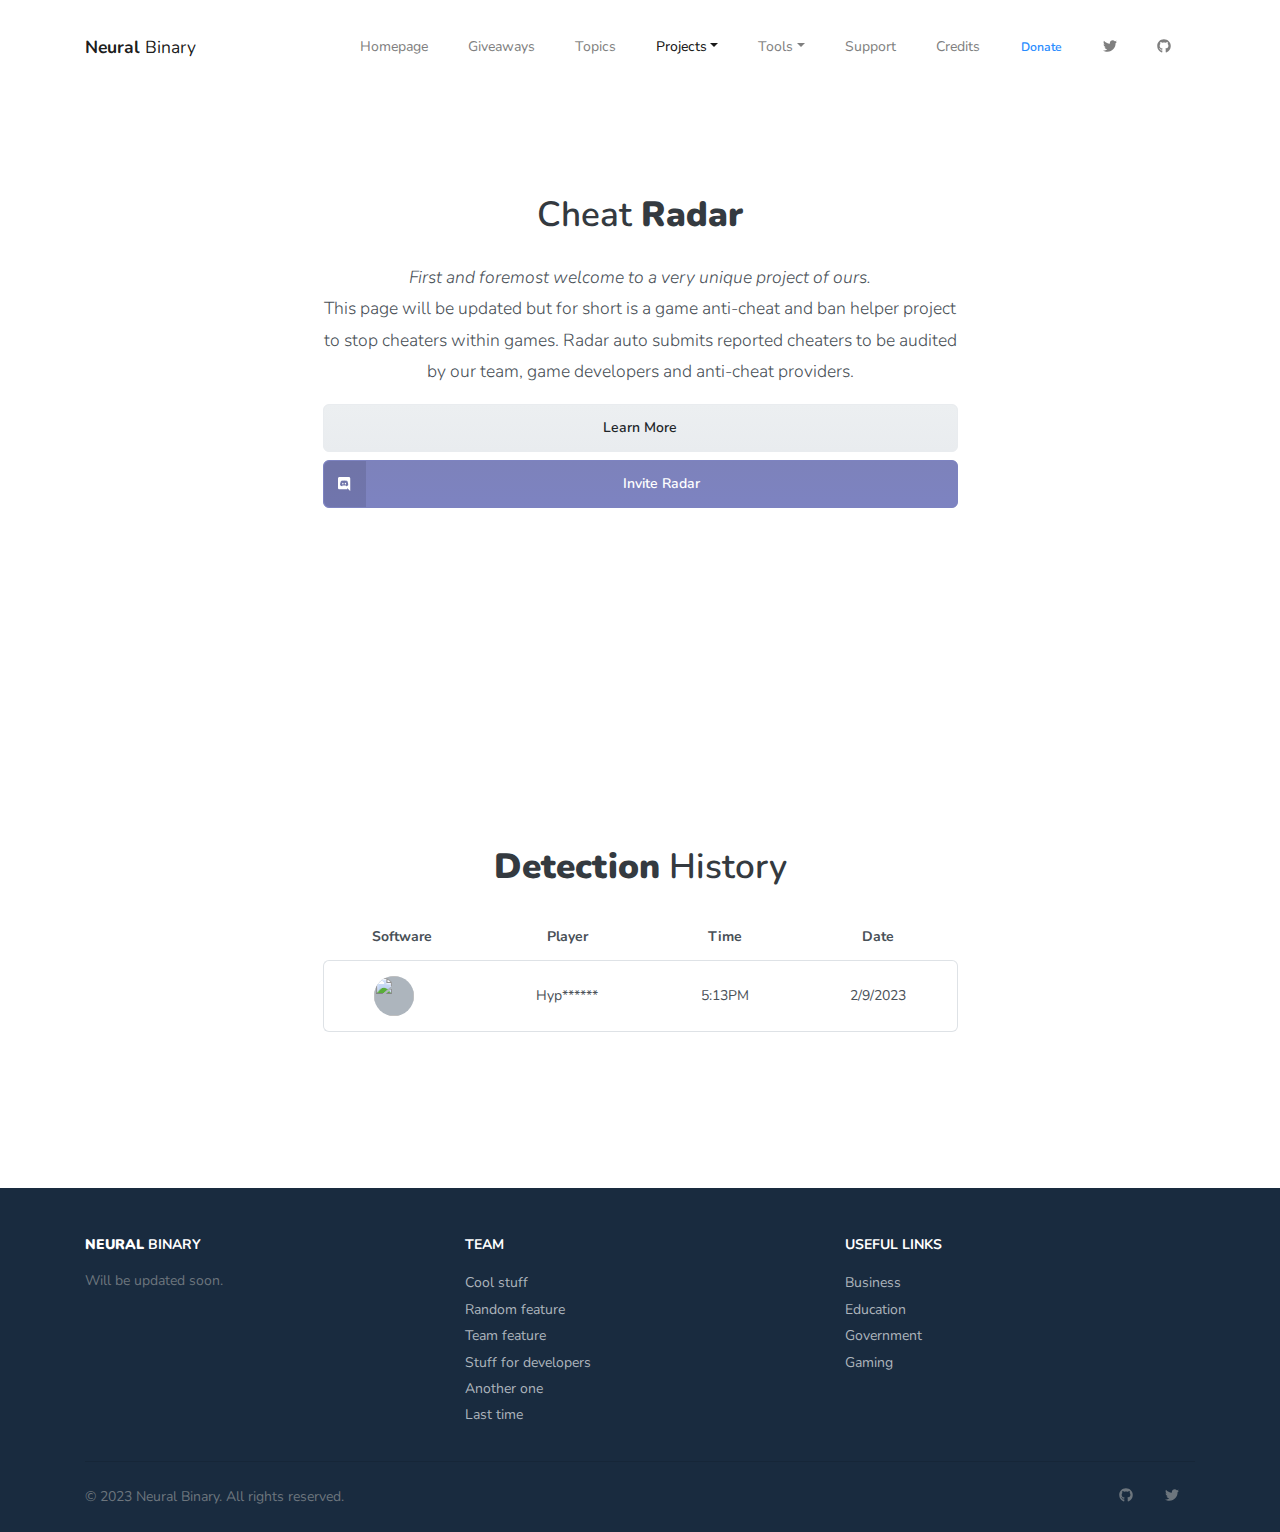
==== commit fae078b4: "Update index.html" ====
--- a/radar/index.html
+++ b/radar/index.html
@@ -3,16 +3,20 @@
   <head>
     <meta charset="utf-8">
     <meta name="viewport" content="width=device-width, initial-scale=1, shrink-to-fit=no">
-    <meta name="description" content="">
+    <meta name="tags" content="neural,binary,github,develop,programmer,developer,web design,code,coding, experienced, giveaways, contests, tournaments, news, more">
     <meta name="author" content="Neural Binary">
-    <title>Neural Binary - Radar</title>
+    <meta name="description" content="Report cheaters for free! We report daily to ALL anti-cheat providers. Our very own anti-cheat is coming soon.">
+    <title>Neural Binary - Cheat Radar</title>
     <link href="https://fonts.googleapis.com/css?family=Nunito:400,600,700,800|Roboto:400,500,700" rel="stylesheet">
-    <link type="text/css" href="../assets/css/theme.css" rel="stylesheet">
-    <link type="text/css" href="../assets/css/custom.css" rel="stylesheet">
-    <script src="https://kit.fontawesome.com/3880e0f22e.js" crossorigin="anonymous"></script>
+    <link type="text/css" href="./assets/css/theme.css" rel="stylesheet">
+    <link type="text/css" href="./assets/css/custom.css" rel="stylesheet">
+    <link type="text/css" href="./assets/css/demo.css" rel="stylesheet">
   </head>
   <body>
 
+    <!--
+        Navigation
+    -->
     <nav class="navbar navbar-expand-lg navbar-transparent navbar-light bg-white py-4">
       <div class="container">
         <a class="navbar-brand" href="index.html"><strong>Neural</strong> Binary</a>
@@ -34,7 +38,7 @@
               <li class="nav-item dropdown active">
                 <a class="nav-link dropdown-toggle" href="#" id="navbar_main_dropdown_2" role="button" data-toggle="dropdown" aria-haspopup="true" aria-expanded="false">Projects</a>
                 <div class="dropdown-menu" aria-labelledby="navbar_main_dropdown_2">
-                  <a class="dropdown-item" href="/radar/index.html">Radar</a>
+                  <a class="dropdown-item" href="/radar/index.html">Cheat Radar</a>
                 </div>
               </li>
               <li class="nav-item dropdown">
@@ -65,193 +69,246 @@
           </div>
       </div>
     </nav>
-
-
+    <!--
+        /Navigation
+    -->
+
+    <!--
+        Page
+    -->
     <main class="main">
-      <section class="slice slice-xl">
+        <section class="slice slice-xl">
+            <div class="container">
+                <div class="row justify-content-center">
+                    <div class="col-lg-7">
+                        <div class="text-center pt-lg-md">
+                            <h2 class="heading h1 mb-4">
+                              Cheat <strong>Radar</strong>
+                            </h2>
+                            <p class="lead lh-180">
+                              <i>First and foremost welcome to a very unique project of ours.</i><br />
+                              This page will be updated but for short is a game anti-cheat and ban helper project to stop cheaters within games. Radar auto submits reported cheaters to be audited by our team, game developers and anti-cheat providers.<br />
+                              <div class="justify-content-center" style="margin-bottom:15px !important;">
+                                <a class="btn btn-block btn-light" href="#" data-toggle="modal" data-target="#radar_learnmore">Learn More</a>
+                                <a href="https://discord.com/api/oauth2/authorize?client_id=1071909580583481426&permissions=2147551296&scope=bot" target="_blank" class="btn btn-block discord-invite btn-icon-label">
+                                  <span class="btn-inner--icon"><i class="fab fa-discord"></i></span>
+                                  <span class="btn-inner--text">Invite Radar</span>
+                                </a>
+                              </div>
+                            </p>
+                            
+                        </div>
+                    </div>
+                </div>
+            </div>
+        </section>
+
+        <section class="slice slice-xl">
+          <div class="container">
+              <div class="row justify-content-center">
+                  <div class="col-lg-7">
+                      <div class="text-center pt-lg-md">
+
+
+                          <h2 class="heading h1 mb-4">
+                            <strong>Detection</strong> History
+                          </h2>
+
+                          <p class="lead lh-180">
+                            <table class="table table-hover table-cards align-items-center">
+                              <thead>
+                                  <tr>
+                                      <th scope="col">Software</th>
+                                      <th scope="col">Player</th>
+                                      <th scope="col">Time</th>
+                                      <th scope="col">Date</th>
+                                  </tr>
+                              </thead>
+                              <tbody id="detectionHistory">
+                                  <tr class="bg-white">
+                                      <th scope="row">
+                                          <div class="media align-items-center">
+                                              
+                                              <div class="media-body">
+                                                <img src="https://pbs.twimg.com/profile_images/899245723044237313/yHA7SDg__400x400.jpg" class="avatar avatar-lg mr-3" style="width:40px;height:40px;">
+                                              </div>
+                                          </div>
+                                      </th>
+                                      <td>Hyp******</td>
+                                      <td>5:13PM</td>
+                                      <td>2/9/2023</td>
+                                  </tr>
+                                  <tr class="table-divider"></tr>
+            
+                              </tbody>
+                            </table>
+                          </p>
+                          
+                      </div>
+                  </div>
+              </div>
+          </div>
+      </section>
+
+        <!--
+          Modals
+        -->
+        <div class="modal modal-fluid fade" id="comingsoon" tabindex="-1" role="dialog" aria-labelledby="comingsoon" aria-hidden="true">
+          <div class="modal-dialog modal-lg" role="document">
+            <div class="modal-content">
+              <div class="modal-body">
+                <div class="row justify-content-center">
+                  <div class="col-lg-8 text-center py-4">
+                    <h4 class="heading h3">Under construction..</h4>
+                    <p class="lead text-muted">
+                      Currently this feature is under construction, This doesn't mean everything is.
+                    </p>
+                    <button type="button" class="btn btn-primary" data-dismiss="modal">Support Creators</button>
+                  </div>
+                </div>
+              </div>
+            </div>
+          </div>
+        </div>
+  
+        <div class="modal modal-fluid fade" id="radar_learnmore" tabindex="-1" role="dialog" aria-labelledby="radar_learnmore" aria-hidden="true">
+          <div class="modal-dialog modal-lg" role="document">
+            <div class="modal-content">
+              <div class="modal-body">
+                <div class="row justify-content-center">
+                  <div class="col-lg-8 text-center py-4">
+                    <h4 class="heading h3">Project Radar</h4>
+                    <p class="lead text-muted">
+                      At this current state we are a global cheat report system. Report cheaters, they get audited by a security team then passed off to famous anti-cheat systems. Long team (currently in the making) we are working on an anti-cheat software that will with out a doubt detect ALL/EVERY cheat on the market and in the future utilizing every method.
+                    </p>
+                    <p class="lead text-muted">
+                      Of course we will not speak about our methods or the anti-cheats that are being reported to as we do not want counter attacks of any kind. We will keep our methods private.
+                    </p>
+                    <p class="lead text-muted">
+                      You can add the Discord bot to your server and start reporting for free, Even your community can. We have lot's of work to do let's get to the fair gaming spaces.
+                    </p>
+                    <button type="button" class="btn btn-primary" data-dismiss="modal">Finished Reading</button>
+                  </div>
+                </div>
+              </div>
+            </div>
+          </div>
+        </div>
+        <!--
+          /Modals
+        -->
+
+    </main>
+    <!--
+        /Page
+    -->
+
+    <!--
+        Footer
+    -->
+    <footer class="pt-5 pb-3 footer  footer-dark bg-tertiary">
         <div class="container">
-          <div class="row justify-content-center">
-            <div class="col-lg-7">
-              <div class="text-center pt-lg-md">
-                <h2 class="heading h1 mb-4">
-                  Project <strong>Radar</strong>
-                </h2>
-                <p class="lead lh-180">
-                  <i>First and foremost welcome to a very unique project of ours.</i><br />
-                  This page will be updated but for short is a game anti-cheat and ban helper project to stop cheaters within games. Radar auto submits reported cheaters to be audited by our team, game developers and anti-cheat providers.
-                </p>
-                <p class="lead lh-180 justify-content-center">
-                  <a class="btn btn-block btn-light" style="width:40% !important;" href="#" data-toggle="modal" data-target="#radar_learnmore">Learn More</a>
-                  <a style="width:40% !important;" href="https://discord.com/api/oauth2/authorize?client_id=1071909580583481426&permissions=2147551296&scope=bot" target="_blank" class="btn btn-block discord-invite btn-icon-label">
-                    <span class="btn-inner--icon"><i class="fab fa-discord"></i></span>
-                    <span class="btn-inner--text">Invite Radar</span>
-                  </a>
-                </p>
+          <div class="row">
+            <div class="col-12 col-md-4">
+              <div class="pr-lg-5">
+                <h1 class="heading h6 text-uppercase font-weight-700 mb-3"><strong>Neural</strong> Binary</h1>
+                <p>Will be updated soon.</p>
               </div>
             </div>
-          </div>
-
-          <div class="row justify-content-center">
-            <div class="col-lg-7">
-              <div class="alert alert-inverse alert-dismissible fade show" role="alert">
-                <span class="alert-inner--icon text-info"><i class="fas fa-info"></i></span>
-                <span class="alert-inner--text"><strong>Bulk Reported</strong> 00:00:00 2/5/2023</span>
-                <button type="button" class="close" data-dismiss="alert" aria-label="Close">
-                    <span aria-hidden="true">&times;</span>
-                </button>
-              </div>
-            </div>
-          </div>
-
-          <div class="row justify-content-center">
-            <div class="col-lg-7">
-              <div class="text-center pt-lg-md">
-                <h2 class="heading h1 mb-4">
-                  <strong>Detection</strong> History
-                </h2>
-
-
-                <table class="table table-hover table-cards align-items-center">
-                  <thead>
-                      <tr>
-                          <th scope="col">Brand</th>
-                          <th scope="col">Software</th>
-                          <th scope="col">Player</th>
-                          <th scope="col">Time</th>
-                          <th scope="col">Date</th>
-                      </tr>
-                  </thead>
-                  <tbody id="detectionHistory">
-                      <tr class="bg-white">
-                          <th scope="row">
-                              <div class="media align-items-center">
-                                  <img src="https://pbs.twimg.com/profile_images/899245723044237313/yHA7SDg__400x400.jpg" class="avatar avatar-lg mr-3">
-                                  <div class="media-body">
-                                      <h6 class="h5 font-weight-normal mb-0">BattleEye</h6>
-                                  </div>
-                              </div>
-                          </th>
-                          <td>Hyp**</td>
-                          <td>5:13PM</td>
-                          <td>00:00:00</td>
-                      </tr>
-                      <tr class="table-divider"></tr>
-
-                  </tbody>
-                </table>
-
-
-              </div>
-            </div>
+            <div class="col-6 col-md">
+              <h5 class="heading h6 text-uppercase font-weight-700 mb-3">Team</h5>
+              <ul class="list-unstyled text-small">
+                <li><a class="text-muted" href="#">Cool stuff</a></li>
+                <li><a class="text-muted" href="#">Random feature</a></li>
+                <li><a class="text-muted" href="#">Team feature</a></li>
+                <li><a class="text-muted" href="#">Stuff for developers</a></li>
+                <li><a class="text-muted" href="#">Another one</a></li>
+                <li><a class="text-muted" href="#">Last time</a></li>
+              </ul>
+            </div>
+            <div class="col-6 col-md">
+              <h5 class="heading h6 text-uppercase font-weight-700 mb-3">Useful Links</h5>
+              <ul class="list-unstyled text-small">
+                <li><a class="text-muted" href="#">Business</a></li>
+                <li><a class="text-muted" href="#">Education</a></li>
+                <li><a class="text-muted" href="#">Government</a></li>
+                <li><a class="text-muted" href="#">Gaming</a></li>
+              </ul>
+            </div>
+          </div>
+          <hr>
+          <div class="d-flex align-items-center">
+            <span class="">
+              &copy; 2023 <a href="https://twitter.com/NeuralBinary" class="footer-link" target="_blank">Neural Binary</a>. All rights reserved.
+            </span>
+            <ul class="nav ml-lg-auto">
+              <li class="nav-item">
+                <a class="nav-link" href="https://github.com/NeuralBinary" target="_blank"><i class="fab fa-github"></i></a>
+              </li>
+              <li class="nav-item">
+                <a class="nav-link" href="https://twitter.com/NeuralBinary" target="_blank"><i class="fab fa-twitter"></i></a>
+              </li>
+            </ul>
           </div>
         </div>
-      </section>
-
-
-      <div class="modal modal-fluid fade" id="comingsoon" tabindex="-1" role="dialog" aria-labelledby="comingsoon" aria-hidden="true">
-        <div class="modal-dialog modal-lg" role="document">
-          <div class="modal-content">
-            <div class="modal-body">
-              <div class="row justify-content-center">
-                <div class="col-lg-8 text-center py-4">
-                  <h4 class="heading h3">Under Construction</h4>
-                  <p class="lead text-muted">
-                    Currently this feature is under construction, This doesn't mean everything is.
-                  </p>
-                  <button type="button" class="btn btn-primary" data-dismiss="modal">Support Creators</button>
-                </div>
-              </div>
-            </div>
-          </div>
-        </div>
-      </div>
-
-      <div class="modal modal-fluid fade" id="radar_learnmore" tabindex="-1" role="dialog" aria-labelledby="radar_learnmore" aria-hidden="true">
-        <div class="modal-dialog modal-lg" role="document">
-          <div class="modal-content">
-            <div class="modal-body">
-              <div class="row justify-content-center">
-                <div class="col-lg-8 text-center py-4">
-                  <h4 class="heading h3">Project Radar</h4>
-                  <p class="lead text-muted">
-                    At this current state we are a global cheat report system. Report cheaters, they get audited by a security team then passed off to famous anti-cheat systems. Long team (currently in the making) we are working on an anti-cheat software that will with out a doubt detect ALL/EVERY cheat on the market and in the future utilizing every method.
-                  </p>
-                  <p class="lead text-muted">
-                    Of course we will not speak about our methods or the anti-cheats that are being reported to as we do not want counter attacks of any kind. We will keep our methods private.
-                  </p>
-                  <p class="lead text-muted">
-                    You can add the Discord bot to your server and start reporting for free, Even your community can. We have lot's of work to do let's get to the fair gaming spaces.
-                  </p>
-                  <button type="button" class="btn btn-primary" data-dismiss="modal">Finished Reading</button>
-                </div>
-              </div>
-            </div>
-          </div>
-        </div>
-      </div>
-
-    </main>
-
-
-    <footer class="pt-5 pb-3 footer  footer-dark bg-tertiary">
-      <div class="container">
-        <div class="row">
-          <div class="col-12 col-md-4">
-            <div class="pr-lg-5">
-              <h1 class="heading h6 text-uppercase font-weight-700 mb-3"><strong>Neural</strong> Binary</h1>
-              <p>Will be updated soon.</p>
-            </div>
-          </div>
-          <div class="col-6 col-md">
-            <h5 class="heading h6 text-uppercase font-weight-700 mb-3">Team</h5>
-            <ul class="list-unstyled text-small">
-              <li><a class="text-muted" href="#">Cool stuff</a></li>
-              <li><a class="text-muted" href="#">Random feature</a></li>
-              <li><a class="text-muted" href="#">Team feature</a></li>
-              <li><a class="text-muted" href="#">Stuff for developers</a></li>
-              <li><a class="text-muted" href="#">Another one</a></li>
-              <li><a class="text-muted" href="#">Last time</a></li>
-            </ul>
-          </div>
-          <div class="col-6 col-md">
-            <h5 class="heading h6 text-uppercase font-weight-700 mb-3">Useful Links</h5>
-            <ul class="list-unstyled text-small">
-              <li><a class="text-muted" href="#">Business</a></li>
-              <li><a class="text-muted" href="#">Education</a></li>
-              <li><a class="text-muted" href="#">Government</a></li>
-              <li><a class="text-muted" href="#">Gaming</a></li>
-            </ul>
-          </div>
-        </div>
-        <hr>
-        <div class="d-flex align-items-center">
-          <span class="">
-            &copy; 2023 <a href="https://twitter.com/NeuralBinary" class="footer-link" target="_blank">Neural Binary</a>. All rights reserved.
-          </span>
-          <ul class="nav ml-lg-auto">
-            <li class="nav-item">
-              <a class="nav-link" href="https://github.com/NeuralBinary" target="_blank"><i class="fab fa-github"></i></a>
-            </li>
-            <li class="nav-item">
-              <a class="nav-link" href="https://twitter.com/NeuralBinary" target="_blank"><i class="fab fa-twitter"></i></a>
-            </li>
-          </ul>
-        </div>
-      </div>
     </footer>
-
-
-    <script src="../assets/vendor/jquery/jquery.min.js"></script>
-    <script src="../assets/vendor/popper/popper.min.js"></script>
-    <script src="../assets/js/bootstrap/bootstrap.min.js"></script>
-    <script src="../assets/vendor/fontawesome/js/fontawesome-all.min.js" defer></script>
-    <script src="../assets/vendor/bootstrap-select/js/bootstrap-select.min.js"></script>
-    <script src="../assets/vendor/bootstrap-tagsinput/bootstrap-tagsinput.min.js"></script>
-    <script src="../assets/vendor/input-mask/input-mask.min.js"></script>
-    <script src="../assets/vendor/nouislider/js/nouislider.min.js"></script>
-    <script src="../assets/vendor/textarea-autosize/textarea-autosize.min.js"></script>
-    <script src="../assets/js/theme.js"></script>
-    <script src="../assets/js/demo.js"></script>
-
+    <!--
+        /Footer
+    -->
+
+    <!--
+        Scripts
+    -->
+    <script src="./assets/vendor/jquery/jquery.min.js"></script>
+    <script src="./assets/vendor/popper/popper.min.js"></script>
+    <script src="./assets/js/bootstrap/bootstrap.min.js"></script>
+    <script src="./assets/vendor/fontawesome/js/fontawesome-all.min.js" defer></script>
+    <script src="./assets/vendor/bootstrap-select/js/bootstrap-select.min.js"></script>
+    <script src="./assets/vendor/bootstrap-tagsinput/bootstrap-tagsinput.min.js"></script>
+    <script src="./assets/vendor/input-mask/input-mask.min.js"></script>
+    <script src="./assets/vendor/nouislider/js/nouislider.min.js"></script>
+    <script src="./assets/vendor/textarea-autosize/textarea-autosize.min.js"></script>
+    <script src="./assets/js/theme.js"></script>
+    <script type="text/javascript">
+      // detectionHistory
+      // Output 5 entries, offer a load more button
+      LoadHistory();
+
+      function LoadHistory() {
+        if (doesExist() == true) {
+          // load entries
+          fetchHistory();
+        } else {
+          setInterval(() => {
+            LoadHistory();
+          }, 5000);
+        }
+      }
+      
+      var doesExist = function() {
+        if (document.getElementById("detectionHistory")) {
+          return true;
+        } else {
+          return false;
+        }
+      }
+
+      function fetchHistory() {
+        var getResults = new XMLHttpRequest();
+        getResults.onload = function() {
+          var Results = JSON.parse(this.responseText);
+          var History = Results.List;
+          Array.prototype.forEach.call(History, function(Item) {    
+            // we will build our tables here, for now test:
+            console.log(Item);
+          });
+        }
+        getResults.open("GET", "https://neuralbinary.github.io/radar/data/history.json", true);
+        getResults.send();
+      }
+    </script>
+    <!--
+        /Scripts
+    -->
   </body>
 </html>--- a/radar/assets/css/theme.css
+++ b/radar/assets/css/theme.css
@@ -0,0 +1 @@
+:root{--blue: #3369d6;--indigo: #5603ad;--purple: #801096;--pink: #e36397;--red: #f03;--orange: #ff3b00;--yellow: #ffd600;--green: #00c759;--teal: #73e9ef;--cyan: #2bffc6;--white: #fff;--gray: #6c757d;--gray-dark: #343a40;--light: #dee2e6;--lighter: #f8f9fa;--primary: #288cff;--secondary: #e8f2ff;--success: #00c759;--info: #73e9ef;--warning: #ff3b00;--danger: #f03;--light: #e9ecef;--dark: #343a40;--tertiary: #192b3f;--breakpoint-xs: 0;--breakpoint-sm: 576px;--breakpoint-md: 768px;--breakpoint-lg: 992px;--breakpoint-xl: 1200px;--font-family-sans-serif: -apple-system, BlinkMacSystemFont, "Segoe UI", Roboto, "Helvetica Neue", Arial, sans-serif, "Apple Color Emoji", "Segoe UI Emoji", "Segoe UI Symbol";--font-family-monospace: SFMono-Regular, Menlo, Monaco, Consolas, "Liberation Mono", "Courier New", monospace}*,*::before,*::after{box-sizing:border-box}html{font-family:sans-serif;line-height:1.15;-webkit-text-size-adjust:100%;-ms-text-size-adjust:100%;-ms-overflow-style:scrollbar;-webkit-tap-highlight-color:transparent}@-ms-viewport{width:device-width}article,aside,dialog,figcaption,figure,footer,header,hgroup,main,nav,section{display:block}body{margin:0;font-family:"Nunito",sans-serif;font-size:.875rem;font-weight:400;line-height:1.6;color:#495057;text-align:left;background-color:#fff}[tabindex="-1"]:focus{outline:0 !important}hr{box-sizing:content-box;height:0;overflow:visible}h1,h2,h3,h4,h5,h6{margin-top:0;margin-bottom:.5rem}p{margin-top:0;margin-bottom:1rem}abbr[title],abbr[data-original-title]{text-decoration:underline;text-decoration:underline dotted;cursor:help;border-bottom:0}address{margin-bottom:1rem;font-style:normal;line-height:inherit}ol,ul,dl{margin-top:0;margin-bottom:1rem}ol ol,ul ul,ol ul,ul ol{margin-bottom:0}dt{font-weight:600}dd{margin-bottom:.5rem;margin-left:0}blockquote{margin:0 0 1rem}dfn{font-style:italic}b,strong{font-weight:bolder}small{font-size:80%}sub,sup{position:relative;font-size:75%;line-height:0;vertical-align:baseline}sub{bottom:-.25em}sup{top:-.5em}a{color:#288cff;text-decoration:none;background-color:transparent;-webkit-text-decoration-skip:objects}a:hover{color:#0066db;text-decoration:unone}a:not([href]):not([tabindex]){color:inherit;text-decoration:none}a:not([href]):not([tabindex]):hover,a:not([href]):not([tabindex]):focus{color:inherit;text-decoration:none}a:not([href]):not([tabindex]):focus{outline:0}pre,code,kbd,samp{font-family:monospace, monospace;font-size:1em}pre{margin-top:0;margin-bottom:1rem;overflow:auto;-ms-overflow-style:scrollbar}figure{margin:0 0 1rem}img{vertical-align:middle;border-style:none}svg:not(:root){overflow:hidden}table{border-collapse:collapse}caption{padding-top:.75rem;padding-bottom:.75rem;color:#adb5bd;text-align:left;caption-side:bottom}th{text-align:inherit}label{display:inline-block;margin-bottom:.5rem}button{border-radius:0}button:focus{outline:1px dotted;outline:5px auto -webkit-focus-ring-color}input,button,select,optgroup,textarea{margin:0;font-family:inherit;font-size:inherit;line-height:inherit}button,input{overflow:visible}button,select{text-transform:none}button,html [type="button"],[type="reset"],[type="submit"]{-webkit-appearance:button}button::-moz-focus-inner,[type="button"]::-moz-focus-inner,[type="reset"]::-moz-focus-inner,[type="submit"]::-moz-focus-inner{padding:0;border-style:none}input[type="radio"],input[type="checkbox"]{box-sizing:border-box;padding:0}input[type="date"],input[type="time"],input[type="datetime-local"],input[type="month"]{-webkit-appearance:listbox}textarea{overflow:auto;resize:vertical}fieldset{min-width:0;padding:0;margin:0;border:0}legend{display:block;width:100%;max-width:100%;padding:0;margin-bottom:.5rem;font-size:1.5rem;line-height:inherit;color:inherit;white-space:normal}progress{vertical-align:baseline}[type="number"]::-webkit-inner-spin-button,[type="number"]::-webkit-outer-spin-button{height:auto}[type="search"]{outline-offset:-2px;-webkit-appearance:none}[type="search"]::-webkit-search-cancel-button,[type="search"]::-webkit-search-decoration{-webkit-appearance:none}::-webkit-file-upload-button{font:inherit;-webkit-appearance:button}output{display:inline-block}summary{display:list-item;cursor:pointer}template{display:none}[hidden]{display:none !important}h1,h2,h3,h4,h5,h6,.h1,.h2,.h3,.h4,.h5,.h6{margin-bottom:.5rem;font-family:inherit;font-weight:600;line-height:1.3;color:#343a40}h1,.h1{font-size:2.1875rem}h2,.h2{font-size:1.75rem}h3,.h3{font-size:1.53125rem}h4,.h4{font-size:1.3125rem}h5,.h5{font-size:1.09375rem}h6,.h6{font-size:.875rem}.lead{font-size:1.09375rem;font-weight:300}.display-1{font-size:6rem;font-weight:300;line-height:1.3}.display-2{font-size:5.5rem;font-weight:300;line-height:1.3}.display-3{font-size:4.5rem;font-weight:300;line-height:1.3}.display-4{font-size:3.5rem;font-weight:300;line-height:1.3}hr{margin-top:1rem;margin-bottom:1rem;border:0;border-top:.0625rem solid rgba(0,0,0,0.1)}small,.small{font-size:80%;font-weight:400}mark,.mark{padding:.2em;background-color:#fcf8e3}.list-unstyled{padding-left:0;list-style:none}.list-inline{padding-left:0;list-style:none}.list-inline-item{display:inline-block}.list-inline-item:not(:last-child){margin-right:.5rem}.initialism{font-size:90%;text-transform:uppercase}.blockquote{margin-bottom:1rem;font-size:1.09375rem}.blockquote-footer{display:block;font-size:80%;color:#6c757d}.blockquote-footer::before{content:"\2014 \00A0"}.img-fluid{max-width:100%;height:auto}.img-thumbnail{padding:.25rem;background-color:#fff;border:.0625rem solid #dee2e6;border-radius:.375rem;box-shadow:0 1px 2px rgba(0,0,0,0.075);max-width:100%;height:auto}.figure{display:inline-block}.figure-img{margin-bottom:.5rem;line-height:1}.figure-caption{font-size:90%;color:#6c757d}code,kbd,pre,samp{font-family:SFMono-Regular,Menlo,Monaco,Consolas,"Liberation Mono","Courier New",monospace}code{font-size:87.5%;color:#e36397;word-break:break-word}a>code{color:inherit}kbd{padding:.2rem .4rem;font-size:87.5%;color:#fff;background-color:#212529;border-radius:.25rem;box-shadow:inset 0 -0.1rem 0 rgba(0,0,0,0.25)}kbd kbd{padding:0;font-size:100%;font-weight:600;box-shadow:none}pre{display:block;font-size:87.5%;color:#212529}pre code{font-size:inherit;color:inherit;word-break:normal}.pre-scrollable{max-height:340px;overflow-y:scroll}.container{width:100%;padding-right:15px;padding-left:15px;margin-right:auto;margin-left:auto}@media (min-width: 576px){.container{max-width:540px}}@media (min-width: 768px){.container{max-width:720px}}@media (min-width: 992px){.container{max-width:960px}}@media (min-width: 1200px){.container{max-width:1140px}}.container-fluid{width:100%;padding-right:15px;padding-left:15px;margin-right:auto;margin-left:auto}.row{display:flex;flex-wrap:wrap;margin-right:-15px;margin-left:-15px}.no-gutters{margin-right:0;margin-left:0}.no-gutters>.col,.no-gutters>[class*="col-"]{padding-right:0;padding-left:0}.col-1,.col-2,.col-3,.col-4,.col-5,.col-6,.col-7,.col-8,.col-9,.col-10,.col-11,.col-12,.col,.col-auto,.col-sm-1,.col-sm-2,.col-sm-3,.col-sm-4,.col-sm-5,.col-sm-6,.col-sm-7,.col-sm-8,.col-sm-9,.col-sm-10,.col-sm-11,.col-sm-12,.col-sm,.col-sm-auto,.col-md-1,.col-md-2,.col-md-3,.col-md-4,.col-md-5,.col-md-6,.col-md-7,.col-md-8,.col-md-9,.col-md-10,.col-md-11,.col-md-12,.col-md,.col-md-auto,.col-lg-1,.col-lg-2,.col-lg-3,.col-lg-4,.col-lg-5,.col-lg-6,.col-lg-7,.col-lg-8,.col-lg-9,.col-lg-10,.col-lg-11,.col-lg-12,.col-lg,.col-lg-auto,.col-xl-1,.col-xl-2,.col-xl-3,.col-xl-4,.col-xl-5,.col-xl-6,.col-xl-7,.col-xl-8,.col-xl-9,.col-xl-10,.col-xl-11,.col-xl-12,.col-xl,.col-xl-auto{position:relative;width:100%;min-height:1px;padding-right:15px;padding-left:15px}.col{flex-basis:0;flex-grow:1;max-width:100%}.col-auto{flex:0 0 auto;width:auto;max-width:none}.col-1{flex:0 0 8.3333333333%;max-width:8.3333333333%}.col-2{flex:0 0 16.6666666667%;max-width:16.6666666667%}.col-3{flex:0 0 25%;max-width:25%}.col-4{flex:0 0 33.3333333333%;max-width:33.3333333333%}.col-5{flex:0 0 41.6666666667%;max-width:41.6666666667%}.col-6{flex:0 0 50%;max-width:50%}.col-7{flex:0 0 58.3333333333%;max-width:58.3333333333%}.col-8{flex:0 0 66.6666666667%;max-width:66.6666666667%}.col-9{flex:0 0 75%;max-width:75%}.col-10{flex:0 0 83.3333333333%;max-width:83.3333333333%}.col-11{flex:0 0 91.6666666667%;max-width:91.6666666667%}.col-12{flex:0 0 100%;max-width:100%}.order-first{order:-1}.order-last{order:13}.order-0{order:0}.order-1{order:1}.order-2{order:2}.order-3{order:3}.order-4{order:4}.order-5{order:5}.order-6{order:6}.order-7{order:7}.order-8{order:8}.order-9{order:9}.order-10{order:10}.order-11{order:11}.order-12{order:12}.offset-1{margin-left:8.3333333333%}.offset-2{margin-left:16.6666666667%}.offset-3{margin-left:25%}.offset-4{margin-left:33.3333333333%}.offset-5{margin-left:41.6666666667%}.offset-6{margin-left:50%}.offset-7{margin-left:58.3333333333%}.offset-8{margin-left:66.6666666667%}.offset-9{margin-left:75%}.offset-10{margin-left:83.3333333333%}.offset-11{margin-left:91.6666666667%}@media (min-width: 576px){.col-sm{flex-basis:0;flex-grow:1;max-width:100%}.col-sm-auto{flex:0 0 auto;width:auto;max-width:none}.col-sm-1{flex:0 0 8.3333333333%;max-width:8.3333333333%}.col-sm-2{flex:0 0 16.6666666667%;max-width:16.6666666667%}.col-sm-3{flex:0 0 25%;max-width:25%}.col-sm-4{flex:0 0 33.3333333333%;max-width:33.3333333333%}.col-sm-5{flex:0 0 41.6666666667%;max-width:41.6666666667%}.col-sm-6{flex:0 0 50%;max-width:50%}.col-sm-7{flex:0 0 58.3333333333%;max-width:58.3333333333%}.col-sm-8{flex:0 0 66.6666666667%;max-width:66.6666666667%}.col-sm-9{flex:0 0 75%;max-width:75%}.col-sm-10{flex:0 0 83.3333333333%;max-width:83.3333333333%}.col-sm-11{flex:0 0 91.6666666667%;max-width:91.6666666667%}.col-sm-12{flex:0 0 100%;max-width:100%}.order-sm-first{order:-1}.order-sm-last{order:13}.order-sm-0{order:0}.order-sm-1{order:1}.order-sm-2{order:2}.order-sm-3{order:3}.order-sm-4{order:4}.order-sm-5{order:5}.order-sm-6{order:6}.order-sm-7{order:7}.order-sm-8{order:8}.order-sm-9{order:9}.order-sm-10{order:10}.order-sm-11{order:11}.order-sm-12{order:12}.offset-sm-0{margin-left:0}.offset-sm-1{margin-left:8.3333333333%}.offset-sm-2{margin-left:16.6666666667%}.offset-sm-3{margin-left:25%}.offset-sm-4{margin-left:33.3333333333%}.offset-sm-5{margin-left:41.6666666667%}.offset-sm-6{margin-left:50%}.offset-sm-7{margin-left:58.3333333333%}.offset-sm-8{margin-left:66.6666666667%}.offset-sm-9{margin-left:75%}.offset-sm-10{margin-left:83.3333333333%}.offset-sm-11{margin-left:91.6666666667%}}@media (min-width: 768px){.col-md{flex-basis:0;flex-grow:1;max-width:100%}.col-md-auto{flex:0 0 auto;width:auto;max-width:none}.col-md-1{flex:0 0 8.3333333333%;max-width:8.3333333333%}.col-md-2{flex:0 0 16.6666666667%;max-width:16.6666666667%}.col-md-3{flex:0 0 25%;max-width:25%}.col-md-4{flex:0 0 33.3333333333%;max-width:33.3333333333%}.col-md-5{flex:0 0 41.6666666667%;max-width:41.6666666667%}.col-md-6{flex:0 0 50%;max-width:50%}.col-md-7{flex:0 0 58.3333333333%;max-width:58.3333333333%}.col-md-8{flex:0 0 66.6666666667%;max-width:66.6666666667%}.col-md-9{flex:0 0 75%;max-width:75%}.col-md-10{flex:0 0 83.3333333333%;max-width:83.3333333333%}.col-md-11{flex:0 0 91.6666666667%;max-width:91.6666666667%}.col-md-12{flex:0 0 100%;max-width:100%}.order-md-first{order:-1}.order-md-last{order:13}.order-md-0{order:0}.order-md-1{order:1}.order-md-2{order:2}.order-md-3{order:3}.order-md-4{order:4}.order-md-5{order:5}.order-md-6{order:6}.order-md-7{order:7}.order-md-8{order:8}.order-md-9{order:9}.order-md-10{order:10}.order-md-11{order:11}.order-md-12{order:12}.offset-md-0{margin-left:0}.offset-md-1{margin-left:8.3333333333%}.offset-md-2{margin-left:16.6666666667%}.offset-md-3{margin-left:25%}.offset-md-4{margin-left:33.3333333333%}.offset-md-5{margin-left:41.6666666667%}.offset-md-6{margin-left:50%}.offset-md-7{margin-left:58.3333333333%}.offset-md-8{margin-left:66.6666666667%}.offset-md-9{margin-left:75%}.offset-md-10{margin-left:83.3333333333%}.offset-md-11{margin-left:91.6666666667%}}@media (min-width: 992px){.col-lg{flex-basis:0;flex-grow:1;max-width:100%}.col-lg-auto{flex:0 0 auto;width:auto;max-width:none}.col-lg-1{flex:0 0 8.3333333333%;max-width:8.3333333333%}.col-lg-2{flex:0 0 16.6666666667%;max-width:16.6666666667%}.col-lg-3{flex:0 0 25%;max-width:25%}.col-lg-4{flex:0 0 33.3333333333%;max-width:33.3333333333%}.col-lg-5{flex:0 0 41.6666666667%;max-width:41.6666666667%}.col-lg-6{flex:0 0 50%;max-width:50%}.col-lg-7{flex:0 0 58.3333333333%;max-width:58.3333333333%}.col-lg-8{flex:0 0 66.6666666667%;max-width:66.6666666667%}.col-lg-9{flex:0 0 75%;max-width:75%}.col-lg-10{flex:0 0 83.3333333333%;max-width:83.3333333333%}.col-lg-11{flex:0 0 91.6666666667%;max-width:91.6666666667%}.col-lg-12{flex:0 0 100%;max-width:100%}.order-lg-first{order:-1}.order-lg-last{order:13}.order-lg-0{order:0}.order-lg-1{order:1}.order-lg-2{order:2}.order-lg-3{order:3}.order-lg-4{order:4}.order-lg-5{order:5}.order-lg-6{order:6}.order-lg-7{order:7}.order-lg-8{order:8}.order-lg-9{order:9}.order-lg-10{order:10}.order-lg-11{order:11}.order-lg-12{order:12}.offset-lg-0{margin-left:0}.offset-lg-1{margin-left:8.3333333333%}.offset-lg-2{margin-left:16.6666666667%}.offset-lg-3{margin-left:25%}.offset-lg-4{margin-left:33.3333333333%}.offset-lg-5{margin-left:41.6666666667%}.offset-lg-6{margin-left:50%}.offset-lg-7{margin-left:58.3333333333%}.offset-lg-8{margin-left:66.6666666667%}.offset-lg-9{margin-left:75%}.offset-lg-10{margin-left:83.3333333333%}.offset-lg-11{margin-left:91.6666666667%}}@media (min-width: 1200px){.col-xl{flex-basis:0;flex-grow:1;max-width:100%}.col-xl-auto{flex:0 0 auto;width:auto;max-width:none}.col-xl-1{flex:0 0 8.3333333333%;max-width:8.3333333333%}.col-xl-2{flex:0 0 16.6666666667%;max-width:16.6666666667%}.col-xl-3{flex:0 0 25%;max-width:25%}.col-xl-4{flex:0 0 33.3333333333%;max-width:33.3333333333%}.col-xl-5{flex:0 0 41.6666666667%;max-width:41.6666666667%}.col-xl-6{flex:0 0 50%;max-width:50%}.col-xl-7{flex:0 0 58.3333333333%;max-width:58.3333333333%}.col-xl-8{flex:0 0 66.6666666667%;max-width:66.6666666667%}.col-xl-9{flex:0 0 75%;max-width:75%}.col-xl-10{flex:0 0 83.3333333333%;max-width:83.3333333333%}.col-xl-11{flex:0 0 91.6666666667%;max-width:91.6666666667%}.col-xl-12{flex:0 0 100%;max-width:100%}.order-xl-first{order:-1}.order-xl-last{order:13}.order-xl-0{order:0}.order-xl-1{order:1}.order-xl-2{order:2}.order-xl-3{order:3}.order-xl-4{order:4}.order-xl-5{order:5}.order-xl-6{order:6}.order-xl-7{order:7}.order-xl-8{order:8}.order-xl-9{order:9}.order-xl-10{order:10}.order-xl-11{order:11}.order-xl-12{order:12}.offset-xl-0{margin-left:0}.offset-xl-1{margin-left:8.3333333333%}.offset-xl-2{margin-left:16.6666666667%}.offset-xl-3{margin-left:25%}.offset-xl-4{margin-left:33.3333333333%}.offset-xl-5{margin-left:41.6666666667%}.offset-xl-6{margin-left:50%}.offset-xl-7{margin-left:58.3333333333%}.offset-xl-8{margin-left:66.6666666667%}.offset-xl-9{margin-left:75%}.offset-xl-10{margin-left:83.3333333333%}.offset-xl-11{margin-left:91.6666666667%}}.table{width:100%;max-width:100%;margin-bottom:1rem;background-color:transparent}.table th,.table td{padding:.75rem;vertical-align:top;border-top:.0625rem solid #dee2e6}.table thead th{vertical-align:bottom;border-bottom:.125rem solid #dee2e6}.table tbody+tbody{border-top:.125rem solid #dee2e6}.table .table{background-color:#fff}.table-sm th,.table-sm td{padding:.3rem}.table-bordered{border:.0625rem solid #dee2e6}.table-bordered th,.table-bordered td{border:.0625rem solid #dee2e6}.table-bordered thead th,.table-bordered thead td{border-bottom-width:.125rem}.table-striped tbody tr:nth-of-type(odd){background-color:rgba(0,0,0,0.05)}.table-hover tbody tr:hover{background-color:rgba(0,0,0,0.075)}.table-primary,.table-primary>th,.table-primary>td{background-color:#c3dfff}.table-hover .table-primary:hover{background-color:#aad1ff}.table-hover .table-primary:hover>td,.table-hover .table-primary:hover>th{background-color:#aad1ff}.table-secondary,.table-secondary>th,.table-secondary>td{background-color:#f9fbff}.table-hover .table-secondary:hover{background-color:#e0eaff}.table-hover .table-secondary:hover>td,.table-hover .table-secondary:hover>th{background-color:#e0eaff}.table-success,.table-success>th,.table-success>td{background-color:#b8efd1}.table-hover .table-success:hover{background-color:#a3eac4}.table-hover .table-success:hover>td,.table-hover .table-success:hover>th{background-color:#a3eac4}.table-info,.table-info>th,.table-info>td{background-color:#d8f9fb}.table-hover .table-info:hover{background-color:#c1f5f9}.table-hover .table-info:hover>td,.table-hover .table-info:hover>th{background-color:#c1f5f9}.table-warning,.table-warning>th,.table-warning>td{background-color:#ffc8b8}.table-hover .table-warning:hover{background-color:#ffb49f}.table-hover .table-warning:hover>td,.table-hover .table-warning:hover>th{background-color:#ffb49f}.table-danger,.table-danger>th,.table-danger>td{background-color:#ffb8c6}.table-hover .table-danger:hover{background-color:#ff9fb2}.table-hover .table-danger:hover>td,.table-hover .table-danger:hover>th{background-color:#ff9fb2}.table-light,.table-light>th,.table-light>td{background-color:#f9fafb}.table-hover .table-light:hover{background-color:#eaedf1}.table-hover .table-light:hover>td,.table-hover .table-light:hover>th{background-color:#eaedf1}.table-dark,.table-dark>th,.table-dark>td{background-color:#c6c8ca}.table-hover .table-dark:hover{background-color:#b9bbbe}.table-hover .table-dark:hover>td,.table-hover .table-dark:hover>th{background-color:#b9bbbe}.table-tertiary,.table-tertiary>th,.table-tertiary>td{background-color:#bfc4c9}.table-hover .table-tertiary:hover{background-color:#b1b7bd}.table-hover .table-tertiary:hover>td,.table-hover .table-tertiary:hover>th{background-color:#b1b7bd}.table-active,.table-active>th,.table-active>td{background-color:rgba(0,0,0,0.075)}.table-hover .table-active:hover{background-color:rgba(0,0,0,0.075)}.table-hover .table-active:hover>td,.table-hover .table-active:hover>th{background-color:rgba(0,0,0,0.075)}.table .thead-dark th{color:#fff;background-color:#212529;border-color:#32383e}.table .thead-light th{color:#495057;background-color:#e9ecef;border-color:#dee2e6}.table-dark{color:#fff;background-color:#212529}.table-dark th,.table-dark td,.table-dark thead th{border-color:#32383e}.table-dark.table-bordered{border:0}.table-dark.table-striped tbody tr:nth-of-type(odd){background-color:rgba(255,255,255,0.05)}.table-dark.table-hover tbody tr:hover{background-color:rgba(255,255,255,0.075)}@media (max-width: 575.98px){.table-responsive-sm{display:block;width:100%;overflow-x:auto;-webkit-overflow-scrolling:touch;-ms-overflow-style:-ms-autohiding-scrollbar}.table-responsive-sm>.table-bordered{border:0}}@media (max-width: 767.98px){.table-responsive-md{display:block;width:100%;overflow-x:auto;-webkit-overflow-scrolling:touch;-ms-overflow-style:-ms-autohiding-scrollbar}.table-responsive-md>.table-bordered{border:0}}@media (max-width: 991.98px){.table-responsive-lg{display:block;width:100%;overflow-x:auto;-webkit-overflow-scrolling:touch;-ms-overflow-style:-ms-autohiding-scrollbar}.table-responsive-lg>.table-bordered{border:0}}@media (max-width: 1199.98px){.table-responsive-xl{display:block;width:100%;overflow-x:auto;-webkit-overflow-scrolling:touch;-ms-overflow-style:-ms-autohiding-scrollbar}.table-responsive-xl>.table-bordered{border:0}}.table-responsive{display:block;width:100%;overflow-x:auto;-webkit-overflow-scrolling:touch;-ms-overflow-style:-ms-autohiding-scrollbar}.table-responsive>.table-bordered{border:0}.form-control{display:block;width:100%;padding:.75rem 1rem;font-size:.875rem;line-height:1.6;color:#495057;background-color:#fff;background-clip:padding-box;border:.0625rem solid #ced4da;border-radius:.375rem;box-shadow:none;transition:all 0.2s ease-in-out}.form-control::-ms-expand{background-color:transparent;border:0}.form-control:focus{color:#495057;background-color:#f8f9fa;border-color:#ced4da;outline:0;box-shadow:none,0 4px 10px 0 rgba(0,0,0,0.04)}.form-control::placeholder{color:#6c757d;opacity:1}.form-control:disabled,.form-control[readonly]{background-color:#e9ecef;opacity:1}select.form-control:not([size]):not([multiple]){height:calc(2.9rem + .125rem)}select.form-control:focus::-ms-value{color:#495057;background-color:#fff}.form-control-file,.form-control-range{display:block;width:100%}.col-form-label{padding-top:calc(.75rem + .0625rem);padding-bottom:calc(.75rem + .0625rem);margin-bottom:0;font-size:inherit;line-height:1.6}.col-form-label-lg{padding-top:calc(.95rem + .0625rem);padding-bottom:calc(.95rem + .0625rem);font-size:1.09375rem;line-height:1.5}.col-form-label-sm{padding-top:calc(.55rem + .0625rem);padding-bottom:calc(.55rem + .0625rem);font-size:.765625rem;line-height:1.5}.form-control-plaintext{display:block;width:100%;padding-top:.75rem;padding-bottom:.75rem;margin-bottom:0;line-height:1.6;background-color:transparent;border:solid transparent;border-width:.0625rem 0}.form-control-plaintext.form-control-sm,.input-group-sm>.form-control-plaintext.form-control,.input-group-sm>.input-group-prepend>.form-control-plaintext.input-group-text,.input-group-sm>.input-group-append>.form-control-plaintext.input-group-text,.input-group-sm>.input-group-prepend>.form-control-plaintext.btn,.input-group-sm>.input-group-append>.form-control-plaintext.btn,.form-control-plaintext.form-control-lg,.input-group-lg>.form-control-plaintext.form-control,.input-group-lg>.input-group-prepend>.form-control-plaintext.input-group-text,.input-group-lg>.input-group-append>.form-control-plaintext.input-group-text,.input-group-lg>.input-group-prepend>.form-control-plaintext.btn,.input-group-lg>.input-group-append>.form-control-plaintext.btn{padding-right:0;padding-left:0}.form-control-sm,.input-group-sm>.form-control,.input-group-sm>.input-group-prepend>.input-group-text,.input-group-sm>.input-group-append>.input-group-text,.input-group-sm>.input-group-prepend>.btn,.input-group-sm>.input-group-append>.btn{padding:.55rem 1rem;font-size:.765625rem;line-height:1.5;border-radius:.25rem}select.form-control-sm:not([size]):not([multiple]),.input-group-sm>select.form-control:not([size]):not([multiple]),.input-group-sm>.input-group-prepend>select.input-group-text:not([size]):not([multiple]),.input-group-sm>.input-group-append>select.input-group-text:not([size]):not([multiple]),.input-group-sm>.input-group-prepend>select.btn:not([size]):not([multiple]),.input-group-sm>.input-group-append>select.btn:not([size]):not([multiple]){height:calc(2.2484375rem + .125rem)}.form-control-lg,.input-group-lg>.form-control,.input-group-lg>.input-group-prepend>.input-group-text,.input-group-lg>.input-group-append>.input-group-text,.input-group-lg>.input-group-prepend>.btn,.input-group-lg>.input-group-append>.btn{padding:.95rem 1rem;font-size:1.09375rem;line-height:1.5;border-radius:.375rem}select.form-control-lg:not([size]):not([multiple]),.input-group-lg>select.form-control:not([size]):not([multiple]),.input-group-lg>.input-group-prepend>select.input-group-text:not([size]):not([multiple]),.input-group-lg>.input-group-append>select.input-group-text:not([size]):not([multiple]),.input-group-lg>.input-group-prepend>select.btn:not([size]):not([multiple]),.input-group-lg>.input-group-append>select.btn:not([size]):not([multiple]){height:calc(3.540625rem + .125rem)}.form-group{margin-bottom:1rem}.form-text{display:block;margin-top:.25rem}.form-row{display:flex;flex-wrap:wrap;margin-right:-5px;margin-left:-5px}.form-row>.col,.form-row>[class*="col-"]{padding-right:5px;padding-left:5px}.form-check{position:relative;display:block;padding-left:1.25rem}.form-check-input{position:absolute;margin-top:.3rem;margin-left:-1.25rem}.form-check-input:disabled ~ .form-check-label{color:#adb5bd}.form-check-label{margin-bottom:0}.form-check-inline{display:inline-flex;align-items:center;padding-left:0;margin-right:.75rem}.form-check-inline .form-check-input{position:static;margin-top:0;margin-right:.3125rem;margin-left:0}.valid-feedback{display:none;width:100%;margin-top:.25rem;font-size:80%;color:#00c759}.valid-tooltip{position:absolute;top:100%;z-index:5;display:none;max-width:100%;padding:.5rem;margin-top:.1rem;font-size:.875rem;line-height:1;color:#fff;background-color:rgba(0,199,89,0.8);border-radius:.2rem}.was-validated .form-control:valid,.form-control.is-valid,.was-validated .custom-select:valid,.custom-select.is-valid{border-color:#00c759}.was-validated .form-control:valid:focus,.form-control.is-valid:focus,.was-validated .custom-select:valid:focus,.custom-select.is-valid:focus{border-color:#00c759;box-shadow:0 0 0 0 rgba(0,199,89,0.25)}.was-validated .form-control:valid ~ .valid-feedback,.was-validated .form-control:valid ~ .valid-tooltip,.form-control.is-valid ~ .valid-feedback,.form-control.is-valid ~ .valid-tooltip,.was-validated .custom-select:valid ~ .valid-feedback,.was-validated .custom-select:valid ~ .valid-tooltip,.custom-select.is-valid ~ .valid-feedback,.custom-select.is-valid ~ .valid-tooltip{display:block}.was-validated .form-check-input:valid ~ .form-check-label,.form-check-input.is-valid ~ .form-check-label{color:#00c759}.was-validated .form-check-input:valid ~ .valid-feedback,.was-validated .form-check-input:valid ~ .valid-tooltip,.form-check-input.is-valid ~ .valid-feedback,.form-check-input.is-valid ~ .valid-tooltip{display:block}.was-validated .custom-control-input:valid ~ .custom-control-label,.custom-control-input.is-valid ~ .custom-control-label{color:#00c759}.was-validated .custom-control-input:valid ~ .custom-control-label::before,.custom-control-input.is-valid ~ .custom-control-label::before{background-color:#48ff9a;border-color:#48ff9a}.was-validated .custom-control-input:valid ~ .valid-feedback,.was-validated .custom-control-input:valid ~ .valid-tooltip,.custom-control-input.is-valid ~ .valid-feedback,.custom-control-input.is-valid ~ .valid-tooltip{display:block}.was-validated .custom-control-input:valid:checked ~ .custom-control-label::before,.custom-control-input.is-valid:checked ~ .custom-control-label::before{background:#00fa70 linear-gradient(180deg, #26fb85, #00fa70) repeat-x;border-color:#48ff9a}.was-validated .custom-control-input:valid:focus ~ .custom-control-label::before,.custom-control-input.is-valid:focus ~ .custom-control-label::before{box-shadow:0 0 0 1px #fff,0 0 0 0 rgba(0,199,89,0.25)}.was-validated .custom-file-input:valid ~ .custom-file-label,.custom-file-input.is-valid ~ .custom-file-label{border-color:#00c759}.was-validated .custom-file-input:valid ~ .custom-file-label::before,.custom-file-input.is-valid ~ .custom-file-label::before{border-color:inherit}.was-validated .custom-file-input:valid ~ .valid-feedback,.was-validated .custom-file-input:valid ~ .valid-tooltip,.custom-file-input.is-valid ~ .valid-feedback,.custom-file-input.is-valid ~ .valid-tooltip{display:block}.was-validated .custom-file-input:valid:focus ~ .custom-file-label,.custom-file-input.is-valid:focus ~ .custom-file-label{box-shadow:0 0 0 0 rgba(0,199,89,0.25)}.invalid-feedback{display:none;width:100%;margin-top:.25rem;font-size:80%;color:#f03}.invalid-tooltip{position:absolute;top:100%;z-index:5;display:none;max-width:100%;padding:.5rem;margin-top:.1rem;font-size:.875rem;line-height:1;color:#fff;background-color:rgba(255,0,51,0.8);border-radius:.2rem}.was-validated .form-control:invalid,.form-control.is-invalid,.was-validated .custom-select:invalid,.custom-select.is-invalid{border-color:#f03}.was-validated .form-control:invalid:focus,.form-control.is-invalid:focus,.was-validated .custom-select:invalid:focus,.custom-select.is-invalid:focus{border-color:#f03;box-shadow:0 0 0 0 rgba(255,0,51,0.25)}.was-validated .form-control:invalid ~ .invalid-feedback,.was-validated .form-control:invalid ~ .invalid-tooltip,.form-control.is-invalid ~ .invalid-feedback,.form-control.is-invalid ~ .invalid-tooltip,.was-validated .custom-select:invalid ~ .invalid-feedback,.was-validated .custom-select:invalid ~ .invalid-tooltip,.custom-select.is-invalid ~ .invalid-feedback,.custom-select.is-invalid ~ .invalid-tooltip{display:block}.was-validated .form-check-input:invalid ~ .form-check-label,.form-check-input.is-invalid ~ .form-check-label{color:#f03}.was-validated .form-check-input:invalid ~ .invalid-feedback,.was-validated .form-check-input:invalid ~ .invalid-tooltip,.form-check-input.is-invalid ~ .invalid-feedback,.form-check-input.is-invalid ~ .invalid-tooltip{display:block}.was-validated .custom-control-input:invalid ~ .custom-control-label,.custom-control-input.is-invalid ~ .custom-control-label{color:#f03}.was-validated .custom-control-input:invalid ~ .custom-control-label::before,.custom-control-input.is-invalid ~ .custom-control-label::before{background-color:#ff8099;border-color:#ff8099}.was-validated .custom-control-input:invalid ~ .invalid-feedback,.was-validated .custom-control-input:invalid ~ .invalid-tooltip,.custom-control-input.is-invalid ~ .invalid-feedback,.custom-control-input.is-invalid ~ .invalid-tooltip{display:block}.was-validated .custom-control-input:invalid:checked ~ .custom-control-label::before,.custom-control-input.is-invalid:checked ~ .custom-control-label::before{background:#ff335c linear-gradient(180deg, #ff5274, #ff335c) repeat-x;border-color:#ff8099}.was-validated .custom-control-input:invalid:focus ~ .custom-control-label::before,.custom-control-input.is-invalid:focus ~ .custom-control-label::before{box-shadow:0 0 0 1px #fff,0 0 0 0 rgba(255,0,51,0.25)}.was-validated .custom-file-input:invalid ~ .custom-file-label,.custom-file-input.is-invalid ~ .custom-file-label{border-color:#f03}.was-validated .custom-file-input:invalid ~ .custom-file-label::before,.custom-file-input.is-invalid ~ .custom-file-label::before{border-color:inherit}.was-validated .custom-file-input:invalid ~ .invalid-feedback,.was-validated .custom-file-input:invalid ~ .invalid-tooltip,.custom-file-input.is-invalid ~ .invalid-feedback,.custom-file-input.is-invalid ~ .invalid-tooltip{display:block}.was-validated .custom-file-input:invalid:focus ~ .custom-file-label,.custom-file-input.is-invalid:focus ~ .custom-file-label{box-shadow:0 0 0 0 rgba(255,0,51,0.25)}.form-inline{display:flex;flex-flow:row wrap;align-items:center}.form-inline .form-check{width:100%}@media (min-width: 576px){.form-inline label{display:flex;align-items:center;justify-content:center;margin-bottom:0}.form-inline .form-group{display:flex;flex:0 0 auto;flex-flow:row wrap;align-items:center;margin-bottom:0}.form-inline .form-control{display:inline-block;width:auto;vertical-align:middle}.form-inline .form-control-plaintext{display:inline-block}.form-inline .input-group{width:auto}.form-inline .form-check{display:flex;align-items:center;justify-content:center;width:auto;padding-left:0}.form-inline .form-check-input{position:relative;margin-top:0;margin-right:.25rem;margin-left:0}.form-inline .custom-control{align-items:center;justify-content:center}.form-inline .custom-control-label{margin-bottom:0}}.btn{display:inline-block;font-weight:600;text-align:center;white-space:nowrap;vertical-align:middle;user-select:none;border:.0625rem solid transparent;padding:.75rem 1.5rem;font-size:.875rem;line-height:1.6;border-radius:.375rem;transition:color 0.15s ease-in-out,background-color 0.15s ease-in-out,border-color 0.15s ease-in-out,box-shadow 0.15s ease-in-out}.btn:hover,.btn:focus{text-decoration:none}.btn:focus,.btn.focus{outline:0;box-shadow:0 4px 10px 0 rgba(0,0,0,0.04)}.btn.disabled,.btn:disabled{opacity:.65;box-shadow:none}.btn:not(:disabled):not(.disabled){cursor:pointer}.btn:not(:disabled):not(.disabled):active,.btn:not(:disabled):not(.disabled).active{background-image:none;box-shadow:none}.btn:not(:disabled):not(.disabled):active:focus,.btn:not(:disabled):not(.disabled).active:focus{box-shadow:0 4px 10px 0 rgba(0,0,0,0.04),none}a.btn.disabled,fieldset:disabled a.btn{pointer-events:none}.btn-primary{color:#fff;background:#288cff linear-gradient(180deg, #489dff, #288cff) repeat-x;border-color:#288cff;box-shadow:none}.btn-primary:hover{color:#fff;background:#0278ff linear-gradient(180deg, #288cff, #0278ff) repeat-x;border-color:#0071f4}.btn-primary:focus,.btn-primary.focus{box-shadow:none,0 0 0 0 rgba(40,140,255,0.5)}.btn-primary.disabled,.btn-primary:disabled{color:#fff;background-color:#288cff;border-color:#288cff}.btn-primary:not(:disabled):not(.disabled):active,.btn-primary:not(:disabled):not(.disabled).active,.show>.btn-primary.dropdown-toggle{color:#fff;background-color:#0071f4;background-image:none;border-color:#006ce7}.btn-primary:not(:disabled):not(.disabled):active:focus,.btn-primary:not(:disabled):not(.disabled).active:focus,.show>.btn-primary.dropdown-toggle:focus{box-shadow:none,0 0 0 0 rgba(40,140,255,0.5)}.btn-secondary{color:#212529;background:#e8f2ff linear-gradient(180deg, #ebf4ff, #e8f2ff) repeat-x;border-color:#e8f2ff;box-shadow:none}.btn-secondary:hover{color:#212529;background:#c2dcff linear-gradient(180deg, #cbe1ff, #c2dcff) repeat-x;border-color:#b5d5ff}.btn-secondary:focus,.btn-secondary.focus{box-shadow:none,0 0 0 0 rgba(232,242,255,0.5)}.btn-secondary.disabled,.btn-secondary:disabled{color:#212529;background-color:#e8f2ff;border-color:#e8f2ff}.btn-secondary:not(:disabled):not(.disabled):active,.btn-secondary:not(:disabled):not(.disabled).active,.show>.btn-secondary.dropdown-toggle{color:#212529;background-color:#b5d5ff;background-image:none;border-color:#a8ceff}.btn-secondary:not(:disabled):not(.disabled):active:focus,.btn-secondary:not(:disabled):not(.disabled).active:focus,.show>.btn-secondary.dropdown-toggle:focus{box-shadow:none,0 0 0 0 rgba(232,242,255,0.5)}.btn-success{color:#fff;background:#00c759 linear-gradient(180deg, #26cf72, #00c759) repeat-x;border-color:#00c759;box-shadow:none}.btn-success:hover{color:#fff;background:#00a148 linear-gradient(180deg, #26af63, #00a148) repeat-x;border-color:#009442}.btn-success:focus,.btn-success.focus{box-shadow:none,0 0 0 0 rgba(0,199,89,0.5)}.btn-success.disabled,.btn-success:disabled{color:#fff;background-color:#00c759;border-color:#00c759}.btn-success:not(:disabled):not(.disabled):active,.btn-success:not(:disabled):not(.disabled).active,.show>.btn-success.dropdown-toggle{color:#fff;background-color:#009442;background-image:none;border-color:#00873c}.btn-success:not(:disabled):not(.disabled):active:focus,.btn-success:not(:disabled):not(.disabled).active:focus,.show>.btn-success.dropdown-toggle:focus{box-shadow:none,0 0 0 0 rgba(0,199,89,0.5)}.btn-info{color:#212529;background:#73e9ef linear-gradient(180deg, #88ecf1, #73e9ef) repeat-x;border-color:#73e9ef;box-shadow:none}.btn-info:hover{color:#212529;background:#51e4eb linear-gradient(180deg, #6be8ee, #51e4eb) repeat-x;border-color:#45e2ea}.btn-info:focus,.btn-info.focus{box-shadow:none,0 0 0 0 rgba(115,233,239,0.5)}.btn-info.disabled,.btn-info:disabled{color:#212529;background-color:#73e9ef;border-color:#73e9ef}.btn-info:not(:disabled):not(.disabled):active,.btn-info:not(:disabled):not(.disabled).active,.show>.btn-info.dropdown-toggle{color:#212529;background-color:#45e2ea;background-image:none;border-color:#3ae0e8}.btn-info:not(:disabled):not(.disabled):active:focus,.btn-info:not(:disabled):not(.disabled).active:focus,.show>.btn-info.dropdown-toggle:focus{box-shadow:none,0 0 0 0 rgba(115,233,239,0.5)}.btn-warning{color:#fff;background:#ff3b00 linear-gradient(180deg, #ff5826, #ff3b00) repeat-x;border-color:#ff3b00;box-shadow:none}.btn-warning:hover{color:#fff;background:#d93200 linear-gradient(180deg, #df5126, #d93200) repeat-x;border-color:#cc2f00}.btn-warning:focus,.btn-warning.focus{box-shadow:none,0 0 0 0 rgba(255,59,0,0.5)}.btn-warning.disabled,.btn-warning:disabled{color:#fff;background-color:#ff3b00;border-color:#ff3b00}.btn-warning:not(:disabled):not(.disabled):active,.btn-warning:not(:disabled):not(.disabled).active,.show>.btn-warning.dropdown-toggle{color:#fff;background-color:#cc2f00;background-image:none;border-color:#bf2c00}.btn-warning:not(:disabled):not(.disabled):active:focus,.btn-warning:not(:disabled):not(.disabled).active:focus,.show>.btn-warning.dropdown-toggle:focus{box-shadow:none,0 0 0 0 rgba(255,59,0,0.5)}.btn-danger{color:#fff;background:#f03 linear-gradient(180deg, #ff2652, #f03) repeat-x;border-color:#f03;box-shadow:none}.btn-danger:hover{color:#fff;background:#d9002b linear-gradient(180deg, #df264b, #d9002b) repeat-x;border-color:#cc0029}.btn-danger:focus,.btn-danger.focus{box-shadow:none,0 0 0 0 rgba(255,0,51,0.5)}.btn-danger.disabled,.btn-danger:disabled{color:#fff;background-color:#f03;border-color:#f03}.btn-danger:not(:disabled):not(.disabled):active,.btn-danger:not(:disabled):not(.disabled).active,.show>.btn-danger.dropdown-toggle{color:#fff;background-color:#cc0029;background-image:none;border-color:#bf0026}.btn-danger:not(:disabled):not(.disabled):active:focus,.btn-danger:not(:disabled):not(.disabled).active:focus,.show>.btn-danger.dropdown-toggle:focus{box-shadow:none,0 0 0 0 rgba(255,0,51,0.5)}.btn-light{color:#212529;background:#e9ecef linear-gradient(180deg, #eceff1, #e9ecef) repeat-x;border-color:#e9ecef;box-shadow:none}.btn-light:hover{color:#212529;background:#d3d9df linear-gradient(180deg, #dadfe4, #d3d9df) repeat-x;border-color:#cbd3da}.btn-light:focus,.btn-light.focus{box-shadow:none,0 0 0 0 rgba(233,236,239,0.5)}.btn-light.disabled,.btn-light:disabled{color:#212529;background-color:#e9ecef;border-color:#e9ecef}.btn-light:not(:disabled):not(.disabled):active,.btn-light:not(:disabled):not(.disabled).active,.show>.btn-light.dropdown-toggle{color:#212529;background-color:#cbd3da;background-image:none;border-color:#c4ccd4}.btn-light:not(:disabled):not(.disabled):active:focus,.btn-light:not(:disabled):not(.disabled).active:focus,.show>.btn-light.dropdown-toggle:focus{box-shadow:none,0 0 0 0 rgba(233,236,239,0.5)}.btn-dark{color:#fff;background:#343a40 linear-gradient(180deg, #52585d, #343a40) repeat-x;border-color:#343a40;box-shadow:none}.btn-dark:hover{color:#fff;background:#23272b linear-gradient(180deg, #44474b, #23272b) repeat-x;border-color:#1d2124}.btn-dark:focus,.btn-dark.focus{box-shadow:none,0 0 0 0 rgba(52,58,64,0.5)}.btn-dark.disabled,.btn-dark:disabled{color:#fff;background-color:#343a40;border-color:#343a40}.btn-dark:not(:disabled):not(.disabled):active,.btn-dark:not(:disabled):not(.disabled).active,.show>.btn-dark.dropdown-toggle{color:#fff;background-color:#1d2124;background-image:none;border-color:#171a1d}.btn-dark:not(:disabled):not(.disabled):active:focus,.btn-dark:not(:disabled):not(.disabled).active:focus,.show>.btn-dark.dropdown-toggle:focus{box-shadow:none,0 0 0 0 rgba(52,58,64,0.5)}.btn-tertiary{color:#fff;background:#192b3f linear-gradient(180deg, #3c4b5c, #192b3f) repeat-x;border-color:#192b3f;box-shadow:none}.btn-tertiary:hover{color:#fff;background:#0e1824 linear-gradient(180deg, #323b45, #0e1824) repeat-x;border-color:#0b121a}.btn-tertiary:focus,.btn-tertiary.focus{box-shadow:none,0 0 0 0 rgba(25,43,63,0.5)}.btn-tertiary.disabled,.btn-tertiary:disabled{color:#fff;background-color:#192b3f;border-color:#192b3f}.btn-tertiary:not(:disabled):not(.disabled):active,.btn-tertiary:not(:disabled):not(.disabled).active,.show>.btn-tertiary.dropdown-toggle{color:#fff;background-color:#0b121a;background-image:none;border-color:#070c11}.btn-tertiary:not(:disabled):not(.disabled):active:focus,.btn-tertiary:not(:disabled):not(.disabled).active:focus,.show>.btn-tertiary.dropdown-toggle:focus{box-shadow:none,0 0 0 0 rgba(25,43,63,0.5)}.btn-outline-primary{color:#288cff;background-color:transparent;background-image:none;border-color:#288cff}.btn-outline-primary:hover{color:#fff;background-color:#288cff;border-color:#288cff}.btn-outline-primary:focus,.btn-outline-primary.focus{box-shadow:0 0 0 0 rgba(40,140,255,0.5)}.btn-outline-primary.disabled,.btn-outline-primary:disabled{color:#288cff;background-color:transparent}.btn-outline-primary:not(:disabled):not(.disabled):active,.btn-outline-primary:not(:disabled):not(.disabled).active,.show>.btn-outline-primary.dropdown-toggle{color:#fff;background-color:#288cff;border-color:#288cff}.btn-outline-primary:not(:disabled):not(.disabled):active:focus,.btn-outline-primary:not(:disabled):not(.disabled).active:focus,.show>.btn-outline-primary.dropdown-toggle:focus{box-shadow:0 0 0 0 rgba(40,140,255,0.5)}.btn-outline-secondary{color:#e8f2ff;background-color:transparent;background-image:none;border-color:#e8f2ff}.btn-outline-secondary:hover{color:#212529;background-color:#e8f2ff;border-color:#e8f2ff}.btn-outline-secondary:focus,.btn-outline-secondary.focus{box-shadow:0 0 0 0 rgba(232,242,255,0.5)}.btn-outline-secondary.disabled,.btn-outline-secondary:disabled{color:#e8f2ff;background-color:transparent}.btn-outline-secondary:not(:disabled):not(.disabled):active,.btn-outline-secondary:not(:disabled):not(.disabled).active,.show>.btn-outline-secondary.dropdown-toggle{color:#212529;background-color:#e8f2ff;border-color:#e8f2ff}.btn-outline-secondary:not(:disabled):not(.disabled):active:focus,.btn-outline-secondary:not(:disabled):not(.disabled).active:focus,.show>.btn-outline-secondary.dropdown-toggle:focus{box-shadow:0 0 0 0 rgba(232,242,255,0.5)}.btn-outline-success{color:#00c759;background-color:transparent;background-image:none;border-color:#00c759}.btn-outline-success:hover{color:#fff;background-color:#00c759;border-color:#00c759}.btn-outline-success:focus,.btn-outline-success.focus{box-shadow:0 0 0 0 rgba(0,199,89,0.5)}.btn-outline-success.disabled,.btn-outline-success:disabled{color:#00c759;background-color:transparent}.btn-outline-success:not(:disabled):not(.disabled):active,.btn-outline-success:not(:disabled):not(.disabled).active,.show>.btn-outline-success.dropdown-toggle{color:#fff;background-color:#00c759;border-color:#00c759}.btn-outline-success:not(:disabled):not(.disabled):active:focus,.btn-outline-success:not(:disabled):not(.disabled).active:focus,.show>.btn-outline-success.dropdown-toggle:focus{box-shadow:0 0 0 0 rgba(0,199,89,0.5)}.btn-outline-info{color:#73e9ef;background-color:transparent;background-image:none;border-color:#73e9ef}.btn-outline-info:hover{color:#212529;background-color:#73e9ef;border-color:#73e9ef}.btn-outline-info:focus,.btn-outline-info.focus{box-shadow:0 0 0 0 rgba(115,233,239,0.5)}.btn-outline-info.disabled,.btn-outline-info:disabled{color:#73e9ef;background-color:transparent}.btn-outline-info:not(:disabled):not(.disabled):active,.btn-outline-info:not(:disabled):not(.disabled).active,.show>.btn-outline-info.dropdown-toggle{color:#212529;background-color:#73e9ef;border-color:#73e9ef}.btn-outline-info:not(:disabled):not(.disabled):active:focus,.btn-outline-info:not(:disabled):not(.disabled).active:focus,.show>.btn-outline-info.dropdown-toggle:focus{box-shadow:0 0 0 0 rgba(115,233,239,0.5)}.btn-outline-warning{color:#ff3b00;background-color:transparent;background-image:none;border-color:#ff3b00}.btn-outline-warning:hover{color:#fff;background-color:#ff3b00;border-color:#ff3b00}.btn-outline-warning:focus,.btn-outline-warning.focus{box-shadow:0 0 0 0 rgba(255,59,0,0.5)}.btn-outline-warning.disabled,.btn-outline-warning:disabled{color:#ff3b00;background-color:transparent}.btn-outline-warning:not(:disabled):not(.disabled):active,.btn-outline-warning:not(:disabled):not(.disabled).active,.show>.btn-outline-warning.dropdown-toggle{color:#fff;background-color:#ff3b00;border-color:#ff3b00}.btn-outline-warning:not(:disabled):not(.disabled):active:focus,.btn-outline-warning:not(:disabled):not(.disabled).active:focus,.show>.btn-outline-warning.dropdown-toggle:focus{box-shadow:0 0 0 0 rgba(255,59,0,0.5)}.btn-outline-danger{color:#f03;background-color:transparent;background-image:none;border-color:#f03}.btn-outline-danger:hover{color:#fff;background-color:#f03;border-color:#f03}.btn-outline-danger:focus,.btn-outline-danger.focus{box-shadow:0 0 0 0 rgba(255,0,51,0.5)}.btn-outline-danger.disabled,.btn-outline-danger:disabled{color:#f03;background-color:transparent}.btn-outline-danger:not(:disabled):not(.disabled):active,.btn-outline-danger:not(:disabled):not(.disabled).active,.show>.btn-outline-danger.dropdown-toggle{color:#fff;background-color:#f03;border-color:#f03}.btn-outline-danger:not(:disabled):not(.disabled):active:focus,.btn-outline-danger:not(:disabled):not(.disabled).active:focus,.show>.btn-outline-danger.dropdown-toggle:focus{box-shadow:0 0 0 0 rgba(255,0,51,0.5)}.btn-outline-light{color:#e9ecef;background-color:transparent;background-image:none;border-color:#e9ecef}.btn-outline-light:hover{color:#212529;background-color:#e9ecef;border-color:#e9ecef}.btn-outline-light:focus,.btn-outline-light.focus{box-shadow:0 0 0 0 rgba(233,236,239,0.5)}.btn-outline-light.disabled,.btn-outline-light:disabled{color:#e9ecef;background-color:transparent}.btn-outline-light:not(:disabled):not(.disabled):active,.btn-outline-light:not(:disabled):not(.disabled).active,.show>.btn-outline-light.dropdown-toggle{color:#212529;background-color:#e9ecef;border-color:#e9ecef}.btn-outline-light:not(:disabled):not(.disabled):active:focus,.btn-outline-light:not(:disabled):not(.disabled).active:focus,.show>.btn-outline-light.dropdown-toggle:focus{box-shadow:0 0 0 0 rgba(233,236,239,0.5)}.btn-outline-dark{color:#343a40;background-color:transparent;background-image:none;border-color:#343a40}.btn-outline-dark:hover{color:#fff;background-color:#343a40;border-color:#343a40}.btn-outline-dark:focus,.btn-outline-dark.focus{box-shadow:0 0 0 0 rgba(52,58,64,0.5)}.btn-outline-dark.disabled,.btn-outline-dark:disabled{color:#343a40;background-color:transparent}.btn-outline-dark:not(:disabled):not(.disabled):active,.btn-outline-dark:not(:disabled):not(.disabled).active,.show>.btn-outline-dark.dropdown-toggle{color:#fff;background-color:#343a40;border-color:#343a40}.btn-outline-dark:not(:disabled):not(.disabled):active:focus,.btn-outline-dark:not(:disabled):not(.disabled).active:focus,.show>.btn-outline-dark.dropdown-toggle:focus{box-shadow:0 0 0 0 rgba(52,58,64,0.5)}.btn-outline-tertiary{color:#192b3f;background-color:transparent;background-image:none;border-color:#192b3f}.btn-outline-tertiary:hover{color:#fff;background-color:#192b3f;border-color:#192b3f}.btn-outline-tertiary:focus,.btn-outline-tertiary.focus{box-shadow:0 0 0 0 rgba(25,43,63,0.5)}.btn-outline-tertiary.disabled,.btn-outline-tertiary:disabled{color:#192b3f;background-color:transparent}.btn-outline-tertiary:not(:disabled):not(.disabled):active,.btn-outline-tertiary:not(:disabled):not(.disabled).active,.show>.btn-outline-tertiary.dropdown-toggle{color:#fff;background-color:#192b3f;border-color:#192b3f}.btn-outline-tertiary:not(:disabled):not(.disabled):active:focus,.btn-outline-tertiary:not(:disabled):not(.disabled).active:focus,.show>.btn-outline-tertiary.dropdown-toggle:focus{box-shadow:0 0 0 0 rgba(25,43,63,0.5)}.btn-link{font-weight:400;color:#288cff;background-color:transparent}.btn-link:hover{color:#0066db;text-decoration:unone;background-color:transparent;border-color:transparent}.btn-link:focus,.btn-link.focus{text-decoration:unone;border-color:transparent;box-shadow:none}.btn-link:disabled,.btn-link.disabled{color:#6c757d}.btn-lg,.btn-group-lg>.btn{padding:.95rem 1rem;font-size:1.09375rem;line-height:1.5;border-radius:.375rem}.btn-sm,.btn-group-sm>.btn{padding:.55rem 1rem;font-size:.765625rem;line-height:1.5;border-radius:.375rem}.btn-block{display:block;width:100%}.btn-block+.btn-block{margin-top:.5rem}input[type="submit"].btn-block,input[type="reset"].btn-block,input[type="button"].btn-block{width:100%}.fade{opacity:0;transition:opacity 0.15s linear}.fade.show{opacity:1}.collapse{display:none}.collapse.show{display:block}tr.collapse.show{display:table-row}tbody.collapse.show{display:table-row-group}.collapsing{position:relative;height:0;overflow:hidden;transition:height 0.35s ease}.dropup,.dropdown{position:relative}.dropdown-toggle::after{display:inline-block;width:0;height:0;margin-left:.255em;vertical-align:.255em;content:"";border-top:.3em solid;border-right:.3em solid transparent;border-bottom:0;border-left:.3em solid transparent}.dropdown-toggle:empty::after{margin-left:0}.dropdown-menu{position:absolute;top:100%;left:0;z-index:1000;display:none;float:left;min-width:10rem;padding:.5rem 0;margin:.125rem 0 0;font-size:.875rem;color:#495057;text-align:left;list-style:none;background-color:#fff;background-clip:padding-box;border:0 solid rgba(0,0,0,0.15);border-radius:.375rem;box-shadow:0 0.5rem 1rem rgba(0,0,0,0.175)}.dropup .dropdown-menu{margin-top:0;margin-bottom:.125rem}.dropup .dropdown-toggle::after{display:inline-block;width:0;height:0;margin-left:.255em;vertical-align:.255em;content:"";border-top:0;border-right:.3em solid transparent;border-bottom:.3em solid;border-left:.3em solid transparent}.dropup .dropdown-toggle:empty::after{margin-left:0}.dropright .dropdown-menu{margin-top:0;margin-left:.125rem}.dropright .dropdown-toggle::after{display:inline-block;width:0;height:0;margin-left:.255em;vertical-align:.255em;content:"";border-top:.3em solid transparent;border-bottom:.3em solid transparent;border-left:.3em solid}.dropright .dropdown-toggle:empty::after{margin-left:0}.dropright .dropdown-toggle::after{vertical-align:0}.dropleft .dropdown-menu{margin-top:0;margin-right:.125rem}.dropleft .dropdown-toggle::after{display:inline-block;width:0;height:0;margin-left:.255em;vertical-align:.255em;content:""}.dropleft .dropdown-toggle::after{display:none}.dropleft .dropdown-toggle::before{display:inline-block;width:0;height:0;margin-right:.255em;vertical-align:.255em;content:"";border-top:.3em solid transparent;border-right:.3em solid;border-bottom:.3em solid transparent}.dropleft .dropdown-toggle:empty::after{margin-left:0}.dropleft .dropdown-toggle::before{vertical-align:0}.dropdown-divider{height:0;margin:.5rem 0;overflow:hidden;border-top:1px solid #e9ecef}.dropdown-item{display:block;width:100%;padding:.25rem 1.5rem;clear:both;font-weight:400;color:#212529;text-align:inherit;white-space:nowrap;background-color:transparent;border:0}.dropdown-item:hover,.dropdown-item:focus{color:#16181b;text-decoration:none;background:#f8f9fa linear-gradient(180deg, #f9fafb, #f8f9fa) repeat-x}.dropdown-item.active,.dropdown-item:active{color:#fff;text-decoration:none;background:#288cff linear-gradient(180deg, #489dff, #288cff) repeat-x}.dropdown-item.disabled,.dropdown-item:disabled{color:#6c757d;background-color:transparent;background-image:none}.dropdown-menu.show{display:block}.dropdown-header{display:block;padding:.5rem 1.5rem;margin-bottom:0;font-size:.765625rem;color:#6c757d;white-space:nowrap}.btn-group,.btn-group-vertical{position:relative;display:inline-flex;vertical-align:middle}.btn-group>.btn,.btn-group-vertical>.btn{position:relative;flex:0 1 auto}.btn-group>.btn:hover,.btn-group-vertical>.btn:hover{z-index:1}.btn-group>.btn:focus,.btn-group>.btn:active,.btn-group>.btn.active,.btn-group-vertical>.btn:focus,.btn-group-vertical>.btn:active,.btn-group-vertical>.btn.active{z-index:1}.btn-group .btn+.btn,.btn-group .btn+.btn-group,.btn-group .btn-group+.btn,.btn-group .btn-group+.btn-group,.btn-group-vertical .btn+.btn,.btn-group-vertical .btn+.btn-group,.btn-group-vertical .btn-group+.btn,.btn-group-vertical .btn-group+.btn-group{margin-left:-0.0625rem}.btn-toolbar{display:flex;flex-wrap:wrap;justify-content:flex-start}.btn-toolbar .input-group{width:auto}.btn-group>.btn:first-child{margin-left:0}.btn-group>.btn:not(:last-child):not(.dropdown-toggle),.btn-group>.btn-group:not(:last-child)>.btn{border-top-right-radius:0;border-bottom-right-radius:0}.btn-group>.btn:not(:first-child),.btn-group>.btn-group:not(:first-child)>.btn{border-top-left-radius:0;border-bottom-left-radius:0}.dropdown-toggle-split{padding-right:1.125rem;padding-left:1.125rem}.dropdown-toggle-split::after{margin-left:0}.btn-sm+.dropdown-toggle-split,.btn-group-sm>.btn+.dropdown-toggle-split{padding-right:.75rem;padding-left:.75rem}.btn-lg+.dropdown-toggle-split,.btn-group-lg>.btn+.dropdown-toggle-split{padding-right:.75rem;padding-left:.75rem}.btn-group.show .dropdown-toggle{box-shadow:none}.btn-group.show .dropdown-toggle.btn-link{box-shadow:none}.btn-group-vertical{flex-direction:column;align-items:flex-start;justify-content:center}.btn-group-vertical .btn,.btn-group-vertical .btn-group{width:100%}.btn-group-vertical>.btn+.btn,.btn-group-vertical>.btn+.btn-group,.btn-group-vertical>.btn-group+.btn,.btn-group-vertical>.btn-group+.btn-group{margin-top:-0.0625rem;margin-left:0}.btn-group-vertical>.btn:not(:last-child):not(.dropdown-toggle),.btn-group-vertical>.btn-group:not(:last-child)>.btn{border-bottom-right-radius:0;border-bottom-left-radius:0}.btn-group-vertical>.btn:not(:first-child),.btn-group-vertical>.btn-group:not(:first-child)>.btn{border-top-left-radius:0;border-top-right-radius:0}.btn-group-toggle>.btn,.btn-group-toggle>.btn-group>.btn{margin-bottom:0}.btn-group-toggle>.btn input[type="radio"],.btn-group-toggle>.btn input[type="checkbox"],.btn-group-toggle>.btn-group>.btn input[type="radio"],.btn-group-toggle>.btn-group>.btn input[type="checkbox"]{position:absolute;clip:rect(0, 0, 0, 0);pointer-events:none}.input-group{position:relative;display:flex;flex-wrap:wrap;align-items:stretch;width:100%}.input-group>.form-control,.input-group>.custom-select,.input-group>.custom-file{position:relative;flex:1 1 auto;width:1%;margin-bottom:0}.input-group>.form-control:focus,.input-group>.custom-select:focus,.input-group>.custom-file:focus{z-index:3}.input-group>.form-control+.form-control,.input-group>.form-control+.custom-select,.input-group>.form-control+.custom-file,.input-group>.custom-select+.form-control,.input-group>.custom-select+.custom-select,.input-group>.custom-select+.custom-file,.input-group>.custom-file+.form-control,.input-group>.custom-file+.custom-select,.input-group>.custom-file+.custom-file{margin-left:-0.0625rem}.input-group>.form-control:not(:last-child),.input-group>.custom-select:not(:last-child){border-top-right-radius:0;border-bottom-right-radius:0}.input-group>.form-control:not(:first-child),.input-group>.custom-select:not(:first-child){border-top-left-radius:0;border-bottom-left-radius:0}.input-group>.custom-file{display:flex;align-items:center}.input-group>.custom-file:not(:last-child) .custom-file-label,.input-group>.custom-file:not(:last-child) .custom-file-label::before{border-top-right-radius:0;border-bottom-right-radius:0}.input-group>.custom-file:not(:first-child) .custom-file-label,.input-group>.custom-file:not(:first-child) .custom-file-label::before{border-top-left-radius:0;border-bottom-left-radius:0}.input-group-prepend,.input-group-append{display:flex}.input-group-prepend .btn,.input-group-append .btn{position:relative;z-index:2}.input-group-prepend .btn+.btn,.input-group-prepend .btn+.input-group-text,.input-group-prepend .input-group-text+.input-group-text,.input-group-prepend .input-group-text+.btn,.input-group-append .btn+.btn,.input-group-append .btn+.input-group-text,.input-group-append .input-group-text+.input-group-text,.input-group-append .input-group-text+.btn{margin-left:-0.0625rem}.input-group-prepend{margin-right:-0.0625rem}.input-group-append{margin-left:-0.0625rem}.input-group-text{display:flex;align-items:center;padding:.75rem 1rem;margin-bottom:0;font-size:.875rem;font-weight:400;line-height:1.6;color:#6c757d;text-align:center;white-space:nowrap;background-color:#f8f9fa;border:.0625rem solid #ced4da;border-radius:.375rem}.input-group-text input[type="radio"],.input-group-text input[type="checkbox"]{margin-top:0}.input-group>.input-group-prepend>.btn,.input-group>.input-group-prepend>.input-group-text,.input-group>.input-group-append:not(:last-child)>.btn,.input-group>.input-group-append:not(:last-child)>.input-group-text,.input-group>.input-group-append:last-child>.btn:not(:last-child):not(.dropdown-toggle),.input-group>.input-group-append:last-child>.input-group-text:not(:last-child){border-top-right-radius:0;border-bottom-right-radius:0}.input-group>.input-group-append>.btn,.input-group>.input-group-append>.input-group-text,.input-group>.input-group-prepend:not(:first-child)>.btn,.input-group>.input-group-prepend:not(:first-child)>.input-group-text,.input-group>.input-group-prepend:first-child>.btn:not(:first-child),.input-group>.input-group-prepend:first-child>.input-group-text:not(:first-child){border-top-left-radius:0;border-bottom-left-radius:0}.custom-control{position:relative;display:block;min-height:1.6rem;padding-left:1.75rem}.custom-control-inline{display:inline-flex;margin-right:1rem}.custom-control-input{position:absolute;z-index:-1;opacity:0}.custom-control-input:checked ~ .custom-control-label::before{color:#fff;background:#288cff linear-gradient(180deg, #489dff, #288cff) repeat-x;box-shadow:none}.custom-control-input:focus ~ .custom-control-label::before{box-shadow:0 0 0 1px #fff,0 4px 10px 0 rgba(0,0,0,0.04)}.custom-control-input:active ~ .custom-control-label::before{color:#fff;background-color:#288cff;box-shadow:none}.custom-control-input:disabled ~ .custom-control-label{color:#6c757d}.custom-control-input:disabled ~ .custom-control-label::before{background-color:#e9ecef}.custom-control-label{margin-bottom:0}.custom-control-label::before{position:absolute;top:.175rem;left:0;display:block;width:1.25rem;height:1.25rem;pointer-events:none;content:"";user-select:none;background-color:#fff;box-shadow:none}.custom-control-label::after{position:absolute;top:.175rem;left:0;display:block;width:1.25rem;height:1.25rem;content:"";background-repeat:no-repeat;background-position:center center;background-size:50% 50%}.custom-checkbox .custom-control-label::before{border-radius:.25rem}.custom-checkbox .custom-control-input:checked ~ .custom-control-label::before{background:#288cff linear-gradient(180deg, #489dff, #288cff) repeat-x}.custom-checkbox .custom-control-input:checked ~ .custom-control-label::after{background-image:url("data:image/svg+xml;charset=utf8,%3Csvg xmlns='http://www.w3.org/2000/svg' viewBox='0 0 8 8'%3E%3Cpath fill='%23fff' d='M6.564.75l-3.59 3.612-1.538-1.55L0 4.26 2.974 7.25 8 2.193z'/%3E%3C/svg%3E")}.custom-checkbox .custom-control-input:indeterminate ~ .custom-control-label::before{background:#288cff linear-gradient(180deg, #489dff, #288cff) repeat-x;box-shadow:none}.custom-checkbox .custom-control-input:indeterminate ~ .custom-control-label::after{background-image:url("data:image/svg+xml;charset=utf8,%3Csvg xmlns='http://www.w3.org/2000/svg' viewBox='0 0 4 4'%3E%3Cpath stroke='%23fff' d='M0 2h4'/%3E%3C/svg%3E")}.custom-checkbox .custom-control-input:disabled:checked ~ .custom-control-label::before{background-color:rgba(40,140,255,0.5)}.custom-checkbox .custom-control-input:disabled:indeterminate ~ .custom-control-label::before{background-color:rgba(40,140,255,0.5)}.custom-radio .custom-control-label::before{border-radius:50%}.custom-radio .custom-control-input:checked ~ .custom-control-label::before{background:#288cff linear-gradient(180deg, #489dff, #288cff) repeat-x}.custom-radio .custom-control-input:checked ~ .custom-control-label::after{background-image:url("data:image/svg+xml;charset=utf8,%3Csvg xmlns='http://www.w3.org/2000/svg' viewBox='-4 -4 8 8'%3E%3Ccircle r='3' fill='%23fff'/%3E%3C/svg%3E")}.custom-radio .custom-control-input:disabled:checked ~ .custom-control-label::before{background-color:rgba(40,140,255,0.5)}.custom-select{display:inline-block;width:100%;height:calc(2.9rem + .125rem);padding:.375rem 1.75rem .375rem .75rem;line-height:1.6;color:#495057;vertical-align:middle;background:#fff url("data:image/svg+xml;charset=utf8,%3Csvg xmlns='http://www.w3.org/2000/svg' viewBox='0 0 4 5'%3E%3Cpath fill='%23343a40' d='M2 0L0 2h4zm0 5L0 3h4z'/%3E%3C/svg%3E") no-repeat right .75rem center;background-size:8px 10px;border:.0625rem solid #ced4da;border-radius:.375rem;appearance:none}.custom-select:focus{border-color:#ced4da;outline:0;box-shadow:inset 0 1px 2px rgba(0,0,0,0.075),0 0 5px rgba(206,212,218,0.5)}.custom-select:focus::-ms-value{color:#495057;background-color:#fff}.custom-select[multiple],.custom-select[size]:not([size="1"]){height:auto;padding-right:.75rem;background-image:none}.custom-select:disabled{color:#6c757d;background-color:#e9ecef}.custom-select::-ms-expand{opacity:0}.custom-select-sm{height:calc(2.2484375rem + .125rem);padding-top:.375rem;padding-bottom:.375rem;font-size:75%}.custom-select-lg{height:calc(3.540625rem + .125rem);padding-top:.375rem;padding-bottom:.375rem;font-size:125%}.custom-file{position:relative;display:inline-block;width:100%;height:calc(2.9rem + .125rem);margin-bottom:0}.custom-file-input{position:relative;z-index:2;width:100%;height:calc(2.9rem + .125rem);margin:0;opacity:0}.custom-file-input:focus ~ .custom-file-control{border-color:#ced4da;box-shadow:0 4px 10px 0 rgba(0,0,0,0.04)}.custom-file-input:focus ~ .custom-file-control::before{border-color:#ced4da}.custom-file-input:lang(en) ~ .custom-file-label::after{content:"Browse"}.custom-file-label{position:absolute;top:0;right:0;left:0;z-index:1;height:calc(2.9rem + .125rem);padding:.75rem 1rem;line-height:1.6;color:#495057;background-color:#fff;border:.0625rem solid #ced4da;border-radius:.375rem;box-shadow:none}.custom-file-label::after{position:absolute;top:0;right:0;bottom:0;z-index:3;display:block;height:calc(calc(2.9rem + .125rem) - .0625rem * 2);padding:.75rem 1rem;line-height:1.6;color:#495057;content:"Browse";background:#f8f9fa linear-gradient(180deg, #f9fafb, #f8f9fa) repeat-x;border-left:.0625rem solid #ced4da;border-radius:0 .375rem .375rem 0}.nav{display:flex;flex-wrap:wrap;padding-left:0;margin-bottom:0;list-style:none}.nav-link{display:block;padding:.5rem 1rem}.nav-link:hover,.nav-link:focus{text-decoration:none}.nav-link.disabled{color:#6c757d}.nav-tabs{border-bottom:.0625rem solid #dee2e6}.nav-tabs .nav-item{margin-bottom:-0.0625rem}.nav-tabs .nav-link{border:.0625rem solid transparent;border-top-left-radius:.375rem;border-top-right-radius:.375rem}.nav-tabs .nav-link:hover,.nav-tabs .nav-link:focus{border-color:#e9ecef #e9ecef #dee2e6}.nav-tabs .nav-link.disabled{color:#6c757d;background-color:transparent;border-color:transparent}.nav-tabs .nav-link.active,.nav-tabs .nav-item.show .nav-link{color:#495057;background-color:#fff;border-color:#dee2e6 #dee2e6 #fff}.nav-tabs .dropdown-menu{margin-top:-0.0625rem;border-top-left-radius:0;border-top-right-radius:0}.nav-pills .nav-link{border-radius:.375rem}.nav-pills .nav-link.active,.nav-pills .show>.nav-link{color:#288cff;background-color:transparent}.nav-fill .nav-item{flex:1 1 auto;text-align:center}.nav-justified .nav-item{flex-basis:0;flex-grow:1;text-align:center}.tab-content>.tab-pane{display:none}.tab-content>.active{display:block}.navbar{position:relative;display:flex;flex-wrap:wrap;align-items:center;justify-content:space-between;padding:.5rem 1rem}.navbar>.container,.navbar>.container-fluid{display:flex;flex-wrap:wrap;align-items:center;justify-content:space-between}.navbar-brand{display:inline-block;padding-top:.325rem;padding-bottom:.325rem;margin-right:1rem;font-size:1.09375rem;line-height:inherit;white-space:nowrap}.navbar-brand:hover,.navbar-brand:focus{text-decoration:none}.navbar-nav{display:flex;flex-direction:column;padding-left:0;margin-bottom:0;list-style:none}.navbar-nav .nav-link{padding-right:0;padding-left:0}.navbar-nav .dropdown-menu{position:static;float:none}.navbar-text{display:inline-block;padding-top:.5rem;padding-bottom:.5rem}.navbar-collapse{flex-basis:100%;flex-grow:1;align-items:center}.navbar-toggler{padding:.25rem .75rem;font-size:1.09375rem;line-height:1;background-color:transparent;border:.0625rem solid transparent;border-radius:.375rem}.navbar-toggler:hover,.navbar-toggler:focus{text-decoration:none}.navbar-toggler:not(:disabled):not(.disabled){cursor:pointer}.navbar-toggler-icon{display:inline-block;width:1.5em;height:1.5em;vertical-align:middle;content:"";background:no-repeat center center;background-size:100% 100%}@media (max-width: 575.98px){.navbar-expand-sm>.container,.navbar-expand-sm>.container-fluid{padding-right:0;padding-left:0}}@media (min-width: 576px){.navbar-expand-sm{flex-flow:row nowrap;justify-content:flex-start}.navbar-expand-sm .navbar-nav{flex-direction:row}.navbar-expand-sm .navbar-nav .dropdown-menu{position:absolute}.navbar-expand-sm .navbar-nav .dropdown-menu-right{right:0;left:auto}.navbar-expand-sm .navbar-nav .nav-link{padding-right:1rem;padding-left:1rem}.navbar-expand-sm>.container,.navbar-expand-sm>.container-fluid{flex-wrap:nowrap}.navbar-expand-sm .navbar-collapse{display:flex !important;flex-basis:auto}.navbar-expand-sm .navbar-toggler{display:none}.navbar-expand-sm .dropup .dropdown-menu{top:auto;bottom:100%}}@media (max-width: 767.98px){.navbar-expand-md>.container,.navbar-expand-md>.container-fluid{padding-right:0;padding-left:0}}@media (min-width: 768px){.navbar-expand-md{flex-flow:row nowrap;justify-content:flex-start}.navbar-expand-md .navbar-nav{flex-direction:row}.navbar-expand-md .navbar-nav .dropdown-menu{position:absolute}.navbar-expand-md .navbar-nav .dropdown-menu-right{right:0;left:auto}.navbar-expand-md .navbar-nav .nav-link{padding-right:1rem;padding-left:1rem}.navbar-expand-md>.container,.navbar-expand-md>.container-fluid{flex-wrap:nowrap}.navbar-expand-md .navbar-collapse{display:flex !important;flex-basis:auto}.navbar-expand-md .navbar-toggler{display:none}.navbar-expand-md .dropup .dropdown-menu{top:auto;bottom:100%}}@media (max-width: 991.98px){.navbar-expand-lg>.container,.navbar-expand-lg>.container-fluid{padding-right:0;padding-left:0}}@media (min-width: 992px){.navbar-expand-lg{flex-flow:row nowrap;justify-content:flex-start}.navbar-expand-lg .navbar-nav{flex-direction:row}.navbar-expand-lg .navbar-nav .dropdown-menu{position:absolute}.navbar-expand-lg .navbar-nav .dropdown-menu-right{right:0;left:auto}.navbar-expand-lg .navbar-nav .nav-link{padding-right:1rem;padding-left:1rem}.navbar-expand-lg>.container,.navbar-expand-lg>.container-fluid{flex-wrap:nowrap}.navbar-expand-lg .navbar-collapse{display:flex !important;flex-basis:auto}.navbar-expand-lg .navbar-toggler{display:none}.navbar-expand-lg .dropup .dropdown-menu{top:auto;bottom:100%}}@media (max-width: 1199.98px){.navbar-expand-xl>.container,.navbar-expand-xl>.container-fluid{padding-right:0;padding-left:0}}@media (min-width: 1200px){.navbar-expand-xl{flex-flow:row nowrap;justify-content:flex-start}.navbar-expand-xl .navbar-nav{flex-direction:row}.navbar-expand-xl .navbar-nav .dropdown-menu{position:absolute}.navbar-expand-xl .navbar-nav .dropdown-menu-right{right:0;left:auto}.navbar-expand-xl .navbar-nav .nav-link{padding-right:1rem;padding-left:1rem}.navbar-expand-xl>.container,.navbar-expand-xl>.container-fluid{flex-wrap:nowrap}.navbar-expand-xl .navbar-collapse{display:flex !important;flex-basis:auto}.navbar-expand-xl .navbar-toggler{display:none}.navbar-expand-xl .dropup .dropdown-menu{top:auto;bottom:100%}}.navbar-expand{flex-flow:row nowrap;justify-content:flex-start}.navbar-expand>.container,.navbar-expand>.container-fluid{padding-right:0;padding-left:0}.navbar-expand .navbar-nav{flex-direction:row}.navbar-expand .navbar-nav .dropdown-menu{position:absolute}.navbar-expand .navbar-nav .dropdown-menu-right{right:0;left:auto}.navbar-expand .navbar-nav .nav-link{padding-right:1rem;padding-left:1rem}.navbar-expand>.container,.navbar-expand>.container-fluid{flex-wrap:nowrap}.navbar-expand .navbar-collapse{display:flex !important;flex-basis:auto}.navbar-expand .navbar-toggler{display:none}.navbar-expand .dropup .dropdown-menu{top:auto;bottom:100%}.navbar-light .navbar-brand{color:rgba(0,0,0,0.9)}.navbar-light .navbar-brand:hover,.navbar-light .navbar-brand:focus{color:rgba(0,0,0,0.9)}.navbar-light .navbar-nav .nav-link{color:rgba(0,0,0,0.5)}.navbar-light .navbar-nav .nav-link:hover,.navbar-light .navbar-nav .nav-link:focus{color:rgba(0,0,0,0.7)}.navbar-light .navbar-nav .nav-link.disabled{color:rgba(0,0,0,0.3)}.navbar-light .navbar-nav .show>.nav-link,.navbar-light .navbar-nav .active>.nav-link,.navbar-light .navbar-nav .nav-link.show,.navbar-light .navbar-nav .nav-link.active{color:rgba(0,0,0,0.9)}.navbar-light .navbar-toggler{color:rgba(0,0,0,0.5);border-color:rgba(0,0,0,0.1)}.navbar-light .navbar-toggler-icon{background-image:str-replace(url("data:image/svg+xml;charset=utf8,%3Csvg viewBox='0 0 30 30' xmlns='http://www.w3.org/2000/svg'%3E%3Cpath stroke='rgba(0,0,0,0.5)' stroke-width='2' stroke-linecap='round' stroke-miterlimit='10' d='M4 7h22M4 15h22M4 23h22'/%3E%3C/svg%3E"), "#", "%23")}.navbar-light .navbar-text{color:rgba(0,0,0,0.5)}.navbar-light .navbar-text a{color:rgba(0,0,0,0.9)}.navbar-light .navbar-text a:hover,.navbar-light .navbar-text a:focus{color:rgba(0,0,0,0.9)}.navbar-dark .navbar-brand{color:#fff}.navbar-dark .navbar-brand:hover,.navbar-dark .navbar-brand:focus{color:#fff}.navbar-dark .navbar-nav .nav-link{color:rgba(255,255,255,0.5)}.navbar-dark .navbar-nav .nav-link:hover,.navbar-dark .navbar-nav .nav-link:focus{color:rgba(255,255,255,0.75)}.navbar-dark .navbar-nav .nav-link.disabled{color:rgba(255,255,255,0.25)}.navbar-dark .navbar-nav .show>.nav-link,.navbar-dark .navbar-nav .active>.nav-link,.navbar-dark .navbar-nav .nav-link.show,.navbar-dark .navbar-nav .nav-link.active{color:#fff}.navbar-dark .navbar-toggler{color:rgba(255,255,255,0.5);border-color:transparent}.navbar-dark .navbar-toggler-icon{background-image:url("data:image/svg+xml;charset=utf8,%3Csvg viewBox='0 0 30 30' xmlns='http://www.w3.org/2000/svg'%3E%3Cpath stroke='rgba(255,255,255,0.5)' stroke-width='2' stroke-linecap='round' stroke-miterlimit='10' d='M4 7h22M4 15h22M4 23h22'/%3E%3C/svg%3E")}.navbar-dark .navbar-text{color:rgba(255,255,255,0.5)}.navbar-dark .navbar-text a{color:#fff}.navbar-dark .navbar-text a:hover,.navbar-dark .navbar-text a:focus{color:#fff}.card{position:relative;display:flex;flex-direction:column;min-width:0;word-wrap:break-word;background-color:#fff;background-clip:border-box;border:.0625rem solid rgba(0,0,0,0.05);border-radius:.375rem}.card>hr{margin-right:0;margin-left:0}.card>.list-group:first-child .list-group-item:first-child{border-top-left-radius:.375rem;border-top-right-radius:.375rem}.card>.list-group:last-child .list-group-item:last-child{border-bottom-right-radius:.375rem;border-bottom-left-radius:.375rem}.card-body{flex:1 1 auto;padding:1.5rem}.card-title{margin-bottom:1.25rem}.card-subtitle{margin-top:-0.625rem;margin-bottom:0}.card-text:last-child{margin-bottom:0}.card-link:hover{text-decoration:none}.card-link+.card-link{margin-left:1.5rem}.card-header{padding:1.25rem 1.5rem;margin-bottom:0;background-color:#fff;border-bottom:.0625rem solid rgba(0,0,0,0.05)}.card-header:first-child{border-radius:calc(.375rem - .0625rem) calc(.375rem - .0625rem) 0 0}.card-header+.list-group .list-group-item:first-child{border-top:0}.card-footer{padding:1.25rem 1.5rem;background-color:#fff;border-top:.0625rem solid rgba(0,0,0,0.05)}.card-footer:last-child{border-radius:0 0 calc(.375rem - .0625rem) calc(.375rem - .0625rem)}.card-header-tabs{margin-right:-0.75rem;margin-bottom:-1.25rem;margin-left:-0.75rem;border-bottom:0}.card-header-pills{margin-right:-0.75rem;margin-left:-0.75rem}.card-img-overlay{position:absolute;top:0;right:0;bottom:0;left:0;padding:1.25rem}.card-img{width:100%;border-radius:calc(.375rem - .0625rem)}.card-img-top{width:100%;border-top-left-radius:calc(.375rem - .0625rem);border-top-right-radius:calc(.375rem - .0625rem)}.card-img-bottom{width:100%;border-bottom-right-radius:calc(.375rem - .0625rem);border-bottom-left-radius:calc(.375rem - .0625rem)}.card-deck{display:flex;flex-direction:column}.card-deck .card{margin-bottom:15px}@media (min-width: 576px){.card-deck{flex-flow:row wrap;margin-right:-15px;margin-left:-15px}.card-deck .card{display:flex;flex:1 0 0%;flex-direction:column;margin-right:15px;margin-bottom:0;margin-left:15px}}.card-group{display:flex;flex-direction:column}.card-group>.card{margin-bottom:15px}@media (min-width: 576px){.card-group{flex-flow:row wrap}.card-group>.card{flex:1 0 0%;margin-bottom:0}.card-group>.card+.card{margin-left:0;border-left:0}.card-group>.card:first-child{border-top-right-radius:0;border-bottom-right-radius:0}.card-group>.card:first-child .card-img-top,.card-group>.card:first-child .card-header{border-top-right-radius:0}.card-group>.card:first-child .card-img-bottom,.card-group>.card:first-child .card-footer{border-bottom-right-radius:0}.card-group>.card:last-child{border-top-left-radius:0;border-bottom-left-radius:0}.card-group>.card:last-child .card-img-top,.card-group>.card:last-child .card-header{border-top-left-radius:0}.card-group>.card:last-child .card-img-bottom,.card-group>.card:last-child .card-footer{border-bottom-left-radius:0}.card-group>.card:only-child{border-radius:.375rem}.card-group>.card:only-child .card-img-top,.card-group>.card:only-child .card-header{border-top-left-radius:.375rem;border-top-right-radius:.375rem}.card-group>.card:only-child .card-img-bottom,.card-group>.card:only-child .card-footer{border-bottom-right-radius:.375rem;border-bottom-left-radius:.375rem}.card-group>.card:not(:first-child):not(:last-child):not(:only-child){border-radius:0}.card-group>.card:not(:first-child):not(:last-child):not(:only-child) .card-img-top,.card-group>.card:not(:first-child):not(:last-child):not(:only-child) .card-img-bottom,.card-group>.card:not(:first-child):not(:last-child):not(:only-child) .card-header,.card-group>.card:not(:first-child):not(:last-child):not(:only-child) .card-footer{border-radius:0}}.card-columns .card{margin-bottom:1.25rem}@media (min-width: 576px){.card-columns{column-count:3;column-gap:1.25rem}.card-columns .card{display:inline-block;width:100%}}.breadcrumb{display:flex;flex-wrap:wrap;padding:.75rem 1rem;margin-bottom:1rem;list-style:none;background-color:#e9ecef;border-radius:.375rem}.breadcrumb-item+.breadcrumb-item::before{display:inline-block;padding-right:.5rem;padding-left:.5rem;color:#6c757d;content:"/"}.breadcrumb-item+.breadcrumb-item:hover::before{text-decoration:underline}.breadcrumb-item+.breadcrumb-item:hover::before{text-decoration:none}.breadcrumb-item.active{color:#6c757d}.pagination{display:flex;padding-left:0;list-style:none;border-radius:.375rem}.page-link{position:relative;display:block;padding:.5rem .75rem;margin-left:-0.0625rem;line-height:1.25;color:#6c757d;background-color:#fff;border:.0625rem solid #dee2e6}.page-link:hover{color:#6c757d;text-decoration:none;background-color:#dee2e6;border-color:#dee2e6}.page-link:focus{z-index:2;outline:0;box-shadow:0 4px 10px 0 rgba(0,0,0,0.04)}.page-link:not(:disabled):not(.disabled){cursor:pointer}.page-item:first-child .page-link{margin-left:0;border-top-left-radius:.375rem;border-bottom-left-radius:.375rem}.page-item:last-child .page-link{border-top-right-radius:.375rem;border-bottom-right-radius:.375rem}.page-item.active .page-link{z-index:1;color:#fff;background-color:#288cff;border-color:#288cff}.page-item.disabled .page-link{color:#6c757d;pointer-events:none;cursor:auto;background-color:#fff;border-color:#dee2e6}.pagination-lg .page-link{padding:.75rem 1.5rem;font-size:1.09375rem;line-height:1.5}.pagination-lg .page-item:first-child .page-link{border-top-left-radius:.375rem;border-bottom-left-radius:.375rem}.pagination-lg .page-item:last-child .page-link{border-top-right-radius:.375rem;border-bottom-right-radius:.375rem}.pagination-sm .page-link{padding:.25rem .5rem;font-size:.765625rem;line-height:1.5}.pagination-sm .page-item:first-child .page-link{border-top-left-radius:.25rem;border-bottom-left-radius:.25rem}.pagination-sm .page-item:last-child .page-link{border-top-right-radius:.25rem;border-bottom-right-radius:.25rem}.badge{display:inline-block;padding:.25rem .375rem;font-size:65%;font-weight:600;line-height:1;text-align:center;white-space:nowrap;vertical-align:baseline;border-radius:.375rem}.badge:empty{display:none}.btn .badge{position:relative;top:-1px}.badge-pill{padding-right:.65em;padding-left:.65em;border-radius:10rem}.badge-primary{color:#fff;background-color:#288cff}.badge-primary[href]:hover,.badge-primary[href]:focus{color:#fff;text-decoration:none;background-color:#0071f4}.badge-secondary{color:#212529;background-color:#e8f2ff}.badge-secondary[href]:hover,.badge-secondary[href]:focus{color:#212529;text-decoration:none;background-color:#b5d5ff}.badge-success{color:#fff;background-color:#00c759}.badge-success[href]:hover,.badge-success[href]:focus{color:#fff;text-decoration:none;background-color:#009442}.badge-info{color:#212529;background-color:#73e9ef}.badge-info[href]:hover,.badge-info[href]:focus{color:#212529;text-decoration:none;background-color:#45e2ea}.badge-warning{color:#fff;background-color:#ff3b00}.badge-warning[href]:hover,.badge-warning[href]:focus{color:#fff;text-decoration:none;background-color:#cc2f00}.badge-danger{color:#fff;background-color:#f03}.badge-danger[href]:hover,.badge-danger[href]:focus{color:#fff;text-decoration:none;background-color:#cc0029}.badge-light{color:#212529;background-color:#e9ecef}.badge-light[href]:hover,.badge-light[href]:focus{color:#212529;text-decoration:none;background-color:#cbd3da}.badge-dark{color:#fff;background-color:#343a40}.badge-dark[href]:hover,.badge-dark[href]:focus{color:#fff;text-decoration:none;background-color:#1d2124}.badge-tertiary{color:#fff;background-color:#192b3f}.badge-tertiary[href]:hover,.badge-tertiary[href]:focus{color:#fff;text-decoration:none;background-color:#0b121a}.jumbotron{padding:2rem 1rem;margin-bottom:2rem;background-color:#e9ecef;border-radius:.375rem}@media (min-width: 576px){.jumbotron{padding:4rem 2rem}}.jumbotron-fluid{padding-right:0;padding-left:0;border-radius:0}.alert{position:relative;padding:1rem 1.5rem;margin-bottom:1rem;border:.0625rem solid transparent;border-radius:.375rem}.alert-heading{color:inherit}.alert-link{font-weight:600}.alert-dismissible{padding-right:4.3125rem}.alert-dismissible .close{position:absolute;top:0;right:0;padding:1rem 1.5rem;color:inherit}.alert-primary{color:#fff;background:#4a9eff linear-gradient(180deg, #65adff, #4a9eff) repeat-x;border-color:#4a9eff}.alert-primary hr{border-top-color:#3190ff}.alert-primary .alert-link{color:#0071f4}.alert-secondary{color:#212529;background:#ecf4ff linear-gradient(180deg, #eff6ff, #ecf4ff) repeat-x;border-color:#ecf4ff}.alert-secondary hr{border-top-color:#d3e5ff}.alert-secondary .alert-link{color:#b5d5ff}.alert-success{color:#fff;background:#29d074 linear-gradient(180deg, #49d789, #29d074) repeat-x;border-color:#29d074}.alert-success hr{border-top-color:#25bb68}.alert-success .alert-link{color:#009442}.alert-info{color:#212529;background:#89edf2 linear-gradient(180deg, #9bf0f4, #89edf2) repeat-x;border-color:#89edf2}.alert-info hr{border-top-color:#72e9ef}.alert-info .alert-link{color:#45e2ea}.alert-warning{color:#fff;background:#ff5a29 linear-gradient(180deg, #ff7349, #ff5a29) repeat-x;border-color:#ff5a29}.alert-warning hr{border-top-color:#ff4610}.alert-warning .alert-link{color:#cc2f00}.alert-danger{color:#fff;background:#ff2954 linear-gradient(180deg, #ff496e, #ff2954) repeat-x;border-color:#ff2954}.alert-danger hr{border-top-color:#ff1040}.alert-danger .alert-link{color:#cc0029}.alert-light{color:#212529;background:#edeff2 linear-gradient(180deg, #f0f1f4, #edeff2) repeat-x;border-color:#edeff2}.alert-light hr{border-top-color:#dee2e7}.alert-light .alert-link{color:#cbd3da}.alert-dark{color:#fff;background:#545a5f linear-gradient(180deg, #6e7377, #545a5f) repeat-x;border-color:#545a5f}.alert-dark hr{border-top-color:#484d51}.alert-dark .alert-link{color:#1d2124}.alert-tertiary{color:#fff;background:#3e4d5e linear-gradient(180deg, #5b6876, #3e4d5e) repeat-x;border-color:#3e4d5e}.alert-tertiary hr{border-top-color:#34404f}.alert-tertiary .alert-link{color:#0b121a}@keyframes progress-bar-stripes{from{background-position:1rem 0}to{background-position:0 0}}.progress{display:flex;height:1rem;overflow:hidden;font-size:.65625rem;background-color:#e9ecef;border-radius:.375rem;box-shadow:inset 0 0.1rem 0.1rem rgba(0,0,0,0.1)}.progress-bar{display:flex;flex-direction:column;justify-content:center;color:#fff;text-align:center;background-color:#288cff;transition:width 0.6s ease}.progress-bar-striped{background-image:linear-gradient(45deg, rgba(255,255,255,0.15) 25%, transparent 25%, transparent 50%, rgba(255,255,255,0.15) 50%, rgba(255,255,255,0.15) 75%, transparent 75%, transparent);background-size:1rem 1rem}.progress-bar-animated{animation:progress-bar-stripes 1s linear infinite}.media{display:flex;align-items:flex-start}.media-body{flex:1}.list-group{display:flex;flex-direction:column;padding-left:0;margin-bottom:0}.list-group-item-action{width:100%;color:#495057;text-align:inherit}.list-group-item-action:hover,.list-group-item-action:focus{color:#495057;text-decoration:none;background-color:#f8f9fa}.list-group-item-action:active{color:#495057;background-color:#e9ecef}.list-group-item{position:relative;display:block;padding:.75rem 1.25rem;margin-bottom:-0.0625rem;background-color:#fff;border:.0625rem solid rgba(0,0,0,0.125)}.list-group-item:first-child{border-top-left-radius:.375rem;border-top-right-radius:.375rem}.list-group-item:last-child{margin-bottom:0;border-bottom-right-radius:.375rem;border-bottom-left-radius:.375rem}.list-group-item:hover,.list-group-item:focus{z-index:1;text-decoration:none}.list-group-item.disabled,.list-group-item:disabled{color:#6c757d;background-color:#fff}.list-group-item.active{z-index:2;color:#fff;background-color:#288cff;border-color:#288cff}.list-group-flush .list-group-item{border-right:0;border-left:0;border-radius:0}.list-group-flush:first-child .list-group-item:first-child{border-top:0}.list-group-flush:last-child .list-group-item:last-child{border-bottom:0}.list-group-item-primary{color:#154985;background-color:#c3dfff}.list-group-item-primary.list-group-item-action:hover,.list-group-item-primary.list-group-item-action:focus{color:#154985;background-color:#aad1ff}.list-group-item-primary.list-group-item-action.active{color:#fff;background-color:#154985;border-color:#154985}.list-group-item-secondary{color:#797e85;background-color:#f9fbff}.list-group-item-secondary.list-group-item-action:hover,.list-group-item-secondary.list-group-item-action:focus{color:#797e85;background-color:#e0eaff}.list-group-item-secondary.list-group-item-action.active{color:#fff;background-color:#797e85;border-color:#797e85}.list-group-item-success{color:#00672e;background-color:#b8efd1}.list-group-item-success.list-group-item-action:hover,.list-group-item-success.list-group-item-action:focus{color:#00672e;background-color:#a3eac4}.list-group-item-success.list-group-item-action.active{color:#fff;background-color:#00672e;border-color:#00672e}.list-group-item-info{color:#3c797c;background-color:#d8f9fb}.list-group-item-info.list-group-item-action:hover,.list-group-item-info.list-group-item-action:focus{color:#3c797c;background-color:#c1f5f9}.list-group-item-info.list-group-item-action.active{color:#fff;background-color:#3c797c;border-color:#3c797c}.list-group-item-warning{color:#851f00;background-color:#ffc8b8}.list-group-item-warning.list-group-item-action:hover,.list-group-item-warning.list-group-item-action:focus{color:#851f00;background-color:#ffb49f}.list-group-item-warning.list-group-item-action.active{color:#fff;background-color:#851f00;border-color:#851f00}.list-group-item-danger{color:#85001b;background-color:#ffb8c6}.list-group-item-danger.list-group-item-action:hover,.list-group-item-danger.list-group-item-action:focus{color:#85001b;background-color:#ff9fb2}.list-group-item-danger.list-group-item-action.active{color:#fff;background-color:#85001b;border-color:#85001b}.list-group-item-light{color:#797b7c;background-color:#f9fafb}.list-group-item-light.list-group-item-action:hover,.list-group-item-light.list-group-item-action:focus{color:#797b7c;background-color:#eaedf1}.list-group-item-light.list-group-item-action.active{color:#fff;background-color:#797b7c;border-color:#797b7c}.list-group-item-dark{color:#1b1e21;background-color:#c6c8ca}.list-group-item-dark.list-group-item-action:hover,.list-group-item-dark.list-group-item-action:focus{color:#1b1e21;background-color:#b9bbbe}.list-group-item-dark.list-group-item-action.active{color:#fff;background-color:#1b1e21;border-color:#1b1e21}.list-group-item-tertiary{color:#0d1621;background-color:#bfc4c9}.list-group-item-tertiary.list-group-item-action:hover,.list-group-item-tertiary.list-group-item-action:focus{color:#0d1621;background-color:#b1b7bd}.list-group-item-tertiary.list-group-item-action.active{color:#fff;background-color:#0d1621;border-color:#0d1621}.close{float:right;font-size:1.3125rem;font-weight:600;line-height:1;color:rgba(255,255,255,0.6);text-shadow:none;opacity:.5}.close:hover,.close:focus{color:rgba(255,255,255,0.6);text-decoration:none;opacity:.75}.close:not(:disabled):not(.disabled){cursor:pointer}button.close{padding:0;background-color:transparent;border:0;-webkit-appearance:none}.modal-open{overflow:hidden}.modal{position:fixed;top:0;right:0;bottom:0;left:0;z-index:1050;display:none;overflow:hidden;outline:0}.modal-open .modal{overflow-x:hidden;overflow-y:auto}.modal-dialog{position:relative;width:auto;margin:.5rem;pointer-events:none}.modal.fade .modal-dialog{transition:transform 0.3s ease-out;transform:translate(0, -25%)}.modal.show .modal-dialog{transform:translate(0, 0)}.modal-dialog-centered{display:flex;align-items:center;min-height:calc(100% - (.5rem * 2))}.modal-content{position:relative;display:flex;flex-direction:column;width:100%;pointer-events:auto;background-color:#fff;background-clip:padding-box;border:1px solid rgba(0,0,0,0.2);border-radius:.375rem;box-shadow:0 0.25rem 0.5rem rgba(0,0,0,0.5);outline:0}.modal-backdrop{position:fixed;top:0;right:0;bottom:0;left:0;z-index:1040;background-color:#000}.modal-backdrop.fade{opacity:0}.modal-backdrop.show{opacity:.3}.modal-header{display:flex;align-items:flex-start;justify-content:space-between;padding:1.25rem;border-bottom:1px solid #e9ecef;border-top-left-radius:.375rem;border-top-right-radius:.375rem}.modal-header .close{padding:1.25rem;margin:-1.25rem -1.25rem -1.25rem auto}.modal-title{margin-bottom:0;line-height:1.6}.modal-body{position:relative;flex:1 1 auto;padding:1.5rem}.modal-footer{display:flex;align-items:center;justify-content:flex-end;padding:1.5rem;border-top:1px solid #e9ecef}.modal-footer>:not(:first-child){margin-left:.25rem}.modal-footer>:not(:last-child){margin-right:.25rem}.modal-scrollbar-measure{position:absolute;top:-9999px;width:50px;height:50px;overflow:scroll}@media (min-width: 576px){.modal-dialog{max-width:500px;margin:1.75rem auto}.modal-dialog-centered{min-height:calc(100% - (1.75rem * 2))}.modal-content{box-shadow:0 0.5rem 1rem rgba(0,0,0,0.5)}.modal-sm{max-width:300px}}@media (min-width: 992px){.modal-lg{max-width:800px}}.tooltip{position:absolute;z-index:1070;display:block;margin:0;font-family:"Nunito",sans-serif;font-style:normal;font-weight:400;line-height:1.6;text-align:left;text-align:start;text-decoration:none;text-shadow:none;text-transform:none;letter-spacing:normal;word-break:normal;word-spacing:normal;white-space:normal;line-break:auto;font-size:.765625rem;word-wrap:break-word;opacity:0}.tooltip.show{opacity:.9}.tooltip .arrow{position:absolute;display:block;width:.8rem;height:.4rem}.tooltip .arrow::before{position:absolute;content:"";border-color:transparent;border-style:solid}.bs-tooltip-top,.bs-tooltip-auto[x-placement^="top"]{padding:.4rem 0}.bs-tooltip-top .arrow,.bs-tooltip-auto[x-placement^="top"] .arrow{bottom:0}.bs-tooltip-top .arrow::before,.bs-tooltip-auto[x-placement^="top"] .arrow::before{top:0;border-width:.4rem .4rem 0;border-top-color:#000}.bs-tooltip-right,.bs-tooltip-auto[x-placement^="right"]{padding:0 .4rem}.bs-tooltip-right .arrow,.bs-tooltip-auto[x-placement^="right"] .arrow{left:0;width:.4rem;height:.8rem}.bs-tooltip-right .arrow::before,.bs-tooltip-auto[x-placement^="right"] .arrow::before{right:0;border-width:.4rem .4rem .4rem 0;border-right-color:#000}.bs-tooltip-bottom,.bs-tooltip-auto[x-placement^="bottom"]{padding:.4rem 0}.bs-tooltip-bottom .arrow,.bs-tooltip-auto[x-placement^="bottom"] .arrow{top:0}.bs-tooltip-bottom .arrow::before,.bs-tooltip-auto[x-placement^="bottom"] .arrow::before{bottom:0;border-width:0 .4rem .4rem;border-bottom-color:#000}.bs-tooltip-left,.bs-tooltip-auto[x-placement^="left"]{padding:0 .4rem}.bs-tooltip-left .arrow,.bs-tooltip-auto[x-placement^="left"] .arrow{right:0;width:.4rem;height:.8rem}.bs-tooltip-left .arrow::before,.bs-tooltip-auto[x-placement^="left"] .arrow::before{left:0;border-width:.4rem 0 .4rem .4rem;border-left-color:#000}.tooltip-inner{max-width:200px;padding:.25rem .5rem;color:#fff;text-align:center;background-color:#000;border-radius:.375rem}.popover{position:absolute;top:0;left:0;z-index:1060;display:block;max-width:276px;font-family:"Nunito",sans-serif;font-style:normal;font-weight:400;line-height:1.6;text-align:left;text-align:start;text-decoration:none;text-shadow:none;text-transform:none;letter-spacing:normal;word-break:normal;word-spacing:normal;white-space:normal;line-break:auto;font-size:.765625rem;word-wrap:break-word;background-color:#fff;background-clip:padding-box;border:1px solid rgba(0,0,0,0.05);border-radius:.375rem;box-shadow:0px 0.5rem 2rem 0px rgba(0,0,0,0.2)}.popover .arrow{position:absolute;display:block;width:1.5rem;height:.75rem;margin:0 .375rem}.popover .arrow::before,.popover .arrow::after{position:absolute;display:block;content:"";border-color:transparent;border-style:solid}.bs-popover-top,.bs-popover-auto[x-placement^="top"]{margin-bottom:.75rem}.bs-popover-top .arrow,.bs-popover-auto[x-placement^="top"] .arrow{bottom:calc((.75rem + 1px) * -1)}.bs-popover-top .arrow::before,.bs-popover-auto[x-placement^="top"] .arrow::before,.bs-popover-top .arrow::after,.bs-popover-auto[x-placement^="top"] .arrow::after{border-width:.75rem .75rem 0}.bs-popover-top .arrow::before,.bs-popover-auto[x-placement^="top"] .arrow::before{bottom:0;border-top-color:transparent}.bs-popover-top .arrow::after,.bs-popover-auto[x-placement^="top"] .arrow::after{bottom:1px;border-top-color:#fff}.bs-popover-right,.bs-popover-auto[x-placement^="right"]{margin-left:.75rem}.bs-popover-right .arrow,.bs-popover-auto[x-placement^="right"] .arrow{left:calc((.75rem + 1px) * -1);width:.75rem;height:1.5rem;margin:.375rem 0}.bs-popover-right .arrow::before,.bs-popover-auto[x-placement^="right"] .arrow::before,.bs-popover-right .arrow::after,.bs-popover-auto[x-placement^="right"] .arrow::after{border-width:.75rem .75rem .75rem 0}.bs-popover-right .arrow::before,.bs-popover-auto[x-placement^="right"] .arrow::before{left:0;border-right-color:transparent}.bs-popover-right .arrow::after,.bs-popover-auto[x-placement^="right"] .arrow::after{left:1px;border-right-color:#fff}.bs-popover-bottom,.bs-popover-auto[x-placement^="bottom"]{margin-top:.75rem}.bs-popover-bottom .arrow,.bs-popover-auto[x-placement^="bottom"] .arrow{top:calc((.75rem + 1px) * -1)}.bs-popover-bottom .arrow::before,.bs-popover-auto[x-placement^="bottom"] .arrow::before,.bs-popover-bottom .arrow::after,.bs-popover-auto[x-placement^="bottom"] .arrow::after{border-width:0 .75rem .75rem .75rem}.bs-popover-bottom .arrow::before,.bs-popover-auto[x-placement^="bottom"] .arrow::before{top:0;border-bottom-color:transparent}.bs-popover-bottom .arrow::after,.bs-popover-auto[x-placement^="bottom"] .arrow::after{top:1px;border-bottom-color:#fff}.bs-popover-bottom .popover-header::before,.bs-popover-auto[x-placement^="bottom"] .popover-header::before{position:absolute;top:0;left:50%;display:block;width:1.5rem;margin-left:-.75rem;content:"";border-bottom:1px solid #fff}.bs-popover-left,.bs-popover-auto[x-placement^="left"]{margin-right:.75rem}.bs-popover-left .arrow,.bs-popover-auto[x-placement^="left"] .arrow{right:calc((.75rem + 1px) * -1);width:.75rem;height:1.5rem;margin:.375rem 0}.bs-popover-left .arrow::before,.bs-popover-auto[x-placement^="left"] .arrow::before,.bs-popover-left .arrow::after,.bs-popover-auto[x-placement^="left"] .arrow::after{border-width:.75rem 0 .75rem .75rem}.bs-popover-left .arrow::before,.bs-popover-auto[x-placement^="left"] .arrow::before{right:0;border-left-color:transparent}.bs-popover-left .arrow::after,.bs-popover-auto[x-placement^="left"] .arrow::after{right:1px;border-left-color:#fff}.popover-header{padding:.75rem .75rem;margin-bottom:0;font-size:.875rem;color:#343a40;background-color:#fff;border-bottom:1px solid #f2f2f2;border-top-left-radius:calc(.375rem - 1px);border-top-right-radius:calc(.375rem - 1px)}.popover-header:empty{display:none}.popover-body{padding:.75rem .75rem;color:#495057}.carousel{position:relative}.carousel-inner{position:relative;width:100%;overflow:hidden}.carousel-item{position:relative;display:none;align-items:center;width:100%;transition:transform 0.6s ease;backface-visibility:hidden;perspective:1000px}.carousel-item.active,.carousel-item-next,.carousel-item-prev{display:block}.carousel-item-next,.carousel-item-prev{position:absolute;top:0}.carousel-item-next.carousel-item-left,.carousel-item-prev.carousel-item-right{transform:translateX(0)}@supports (transform-style: preserve-3d){.carousel-item-next.carousel-item-left,.carousel-item-prev.carousel-item-right{transform:translate3d(0, 0, 0)}}.carousel-item-next,.active.carousel-item-right{transform:translateX(100%)}@supports (transform-style: preserve-3d){.carousel-item-next,.active.carousel-item-right{transform:translate3d(100%, 0, 0)}}.carousel-item-prev,.active.carousel-item-left{transform:translateX(-100%)}@supports (transform-style: preserve-3d){.carousel-item-prev,.active.carousel-item-left{transform:translate3d(-100%, 0, 0)}}.carousel-control-prev,.carousel-control-next{position:absolute;top:0;bottom:0;display:flex;align-items:center;justify-content:center;width:15%;color:#fff;text-align:center;opacity:.5}.carousel-control-prev:hover,.carousel-control-prev:focus,.carousel-control-next:hover,.carousel-control-next:focus{color:#fff;text-decoration:none;outline:0;opacity:.9}.carousel-control-prev{left:0;background:linear-gradient(90deg, rgba(0,0,0,0.25), rgba(0,0,0,0.001))}.carousel-control-next{right:0;background:linear-gradient(270deg, rgba(0,0,0,0.25), rgba(0,0,0,0.001))}.carousel-control-prev-icon,.carousel-control-next-icon{display:inline-block;width:20px;height:20px;background:transparent no-repeat center center;background-size:100% 100%}.carousel-control-prev-icon{background-image:url("data:image/svg+xml;charset=utf8,%3Csvg xmlns='http://www.w3.org/2000/svg' fill='%23fff' viewBox='0 0 8 8'%3E%3Cpath d='M5.25 0l-4 4 4 4 1.5-1.5-2.5-2.5 2.5-2.5-1.5-1.5z'/%3E%3C/svg%3E")}.carousel-control-next-icon{background-image:url("data:image/svg+xml;charset=utf8,%3Csvg xmlns='http://www.w3.org/2000/svg' fill='%23fff' viewBox='0 0 8 8'%3E%3Cpath d='M2.75 0l-1.5 1.5 2.5 2.5-2.5 2.5 1.5 1.5 4-4-4-4z'/%3E%3C/svg%3E")}.carousel-indicators{position:absolute;right:0;bottom:10px;left:0;z-index:15;display:flex;justify-content:center;padding-left:0;margin-right:15%;margin-left:15%;list-style:none}.carousel-indicators li{position:relative;flex:0 1 auto;width:30px;height:3px;margin-right:3px;margin-left:3px;text-indent:-999px;background-color:rgba(255,255,255,0.5)}.carousel-indicators li::before{position:absolute;top:-10px;left:0;display:inline-block;width:100%;height:10px;content:""}.carousel-indicators li::after{position:absolute;bottom:-10px;left:0;display:inline-block;width:100%;height:10px;content:""}.carousel-indicators .active{background-color:#fff}.carousel-caption{position:absolute;right:15%;bottom:20px;left:15%;z-index:10;padding-top:20px;padding-bottom:20px;color:#fff;text-align:center}.align-baseline{vertical-align:baseline !important}.align-top{vertical-align:top !important}.align-middle{vertical-align:middle !important}.align-bottom{vertical-align:bottom !important}.align-text-bottom{vertical-align:text-bottom !important}.align-text-top{vertical-align:text-top !important}.bg-primary{background-color:#288cff !important}a.bg-primary:hover,a.bg-primary:focus,button.bg-primary:hover,button.bg-primary:focus{background-color:#0071f4 !important}.bg-secondary{background-color:#e8f2ff !important}a.bg-secondary:hover,a.bg-secondary:focus,button.bg-secondary:hover,button.bg-secondary:focus{background-color:#b5d5ff !important}.bg-success{background-color:#00c759 !important}a.bg-success:hover,a.bg-success:focus,button.bg-success:hover,button.bg-success:focus{background-color:#009442 !important}.bg-info{background-color:#73e9ef !important}a.bg-info:hover,a.bg-info:focus,button.bg-info:hover,button.bg-info:focus{background-color:#45e2ea !important}.bg-warning{background-color:#ff3b00 !important}a.bg-warning:hover,a.bg-warning:focus,button.bg-warning:hover,button.bg-warning:focus{background-color:#cc2f00 !important}.bg-danger{background-color:#f03 !important}a.bg-danger:hover,a.bg-danger:focus,button.bg-danger:hover,button.bg-danger:focus{background-color:#cc0029 !important}.bg-light{background-color:#e9ecef !important}a.bg-light:hover,a.bg-light:focus,button.bg-light:hover,button.bg-light:focus{background-color:#cbd3da !important}.bg-dark{background-color:#343a40 !important}a.bg-dark:hover,a.bg-dark:focus,button.bg-dark:hover,button.bg-dark:focus{background-color:#1d2124 !important}.bg-tertiary{background-color:#192b3f !important}a.bg-tertiary:hover,a.bg-tertiary:focus,button.bg-tertiary:hover,button.bg-tertiary:focus{background-color:#0b121a !important}.bg-gradient-primary{background:#288cff linear-gradient(180deg, #489dff, #288cff) repeat-x !important}.bg-gradient-secondary{background:#e8f2ff linear-gradient(180deg, #ebf4ff, #e8f2ff) repeat-x !important}.bg-gradient-success{background:#00c759 linear-gradient(180deg, #26cf72, #00c759) repeat-x !important}.bg-gradient-info{background:#73e9ef linear-gradient(180deg, #88ecf1, #73e9ef) repeat-x !important}.bg-gradient-warning{background:#ff3b00 linear-gradient(180deg, #ff5826, #ff3b00) repeat-x !important}.bg-gradient-danger{background:#f03 linear-gradient(180deg, #ff2652, #f03) repeat-x !important}.bg-gradient-light{background:#e9ecef linear-gradient(180deg, #eceff1, #e9ecef) repeat-x !important}.bg-gradient-dark{background:#343a40 linear-gradient(180deg, #52585d, #343a40) repeat-x !important}.bg-gradient-tertiary{background:#192b3f linear-gradient(180deg, #3c4b5c, #192b3f) repeat-x !important}.bg-white{background-color:#fff !important}.bg-transparent{background-color:transparent !important}.border{border:.0625rem solid #e9ecef !important}.border-top{border-top:.0625rem solid #e9ecef !important}.border-right{border-right:.0625rem solid #e9ecef !important}.border-bottom{border-bottom:.0625rem solid #e9ecef !important}.border-left{border-left:.0625rem solid #e9ecef !important}.border-0{border:0 !important}.border-top-0{border-top:0 !important}.border-right-0{border-right:0 !important}.border-bottom-0{border-bottom:0 !important}.border-left-0{border-left:0 !important}.border-primary{border-color:#288cff !important}.border-secondary{border-color:#e8f2ff !important}.border-success{border-color:#00c759 !important}.border-info{border-color:#73e9ef !important}.border-warning{border-color:#ff3b00 !important}.border-danger{border-color:#f03 !important}.border-light{border-color:#e9ecef !important}.border-dark{border-color:#343a40 !important}.border-tertiary{border-color:#192b3f !important}.border-white{border-color:#fff !important}.rounded{border-radius:.375rem !important}.rounded-top{border-top-left-radius:.375rem !important;border-top-right-radius:.375rem !important}.rounded-right{border-top-right-radius:.375rem !important;border-bottom-right-radius:.375rem !important}.rounded-bottom{border-bottom-right-radius:.375rem !important;border-bottom-left-radius:.375rem !important}.rounded-left{border-top-left-radius:.375rem !important;border-bottom-left-radius:.375rem !important}.rounded-circle{border-radius:50% !important}.rounded-0{border-radius:0 !important}.clearfix::after{display:block;clear:both;content:""}.d-none{display:none !important}.d-inline{display:inline !important}.d-inline-block{display:inline-block !important}.d-block{display:block !important}.d-table{display:table !important}.d-table-row{display:table-row !important}.d-table-cell{display:table-cell !important}.d-flex{display:flex !important}.d-inline-flex{display:inline-flex !important}@media (min-width: 576px){.d-sm-none{display:none !important}.d-sm-inline{display:inline !important}.d-sm-inline-block{display:inline-block !important}.d-sm-block{display:block !important}.d-sm-table{display:table !important}.d-sm-table-row{display:table-row !important}.d-sm-table-cell{display:table-cell !important}.d-sm-flex{display:flex !important}.d-sm-inline-flex{display:inline-flex !important}}@media (min-width: 768px){.d-md-none{display:none !important}.d-md-inline{display:inline !important}.d-md-inline-block{display:inline-block !important}.d-md-block{display:block !important}.d-md-table{display:table !important}.d-md-table-row{display:table-row !important}.d-md-table-cell{display:table-cell !important}.d-md-flex{display:flex !important}.d-md-inline-flex{display:inline-flex !important}}@media (min-width: 992px){.d-lg-none{display:none !important}.d-lg-inline{display:inline !important}.d-lg-inline-block{display:inline-block !important}.d-lg-block{display:block !important}.d-lg-table{display:table !important}.d-lg-table-row{display:table-row !important}.d-lg-table-cell{display:table-cell !important}.d-lg-flex{display:flex !important}.d-lg-inline-flex{display:inline-flex !important}}@media (min-width: 1200px){.d-xl-none{display:none !important}.d-xl-inline{display:inline !important}.d-xl-inline-block{display:inline-block !important}.d-xl-block{display:block !important}.d-xl-table{display:table !important}.d-xl-table-row{display:table-row !important}.d-xl-table-cell{display:table-cell !important}.d-xl-flex{display:flex !important}.d-xl-inline-flex{display:inline-flex !important}}@media print{.d-print-none{display:none !important}.d-print-inline{display:inline !important}.d-print-inline-block{display:inline-block !important}.d-print-block{display:block !important}.d-print-table{display:table !important}.d-print-table-row{display:table-row !important}.d-print-table-cell{display:table-cell !important}.d-print-flex{display:flex !important}.d-print-inline-flex{display:inline-flex !important}}.embed-responsive{position:relative;display:block;width:100%;padding:0;overflow:hidden}.embed-responsive::before{display:block;content:""}.embed-responsive .embed-responsive-item,.embed-responsive iframe,.embed-responsive embed,.embed-responsive object,.embed-responsive video{position:absolute;top:0;bottom:0;left:0;width:100%;height:100%;border:0}.embed-responsive-21by9::before{padding-top:42.8571428571%}.embed-responsive-16by9::before{padding-top:56.25%}.embed-responsive-4by3::before{padding-top:75%}.embed-responsive-1by1::before{padding-top:100%}.flex-row{flex-direction:row !important}.flex-column{flex-direction:column !important}.flex-row-reverse{flex-direction:row-reverse !important}.flex-column-reverse{flex-direction:column-reverse !important}.flex-wrap{flex-wrap:wrap !important}.flex-nowrap{flex-wrap:nowrap !important}.flex-wrap-reverse{flex-wrap:wrap-reverse !important}.justify-content-start{justify-content:flex-start !important}.justify-content-end{justify-content:flex-end !important}.justify-content-center{justify-content:center !important}.justify-content-between{justify-content:space-between !important}.justify-content-around{justify-content:space-around !important}.align-items-start{align-items:flex-start !important}.align-items-end{align-items:flex-end !important}.align-items-center{align-items:center !important}.align-items-baseline{align-items:baseline !important}.align-items-stretch{align-items:stretch !important}.align-content-start{align-content:flex-start !important}.align-content-end{align-content:flex-end !important}.align-content-center{align-content:center !important}.align-content-between{align-content:space-between !important}.align-content-around{align-content:space-around !important}.align-content-stretch{align-content:stretch !important}.align-self-auto{align-self:auto !important}.align-self-start{align-self:flex-start !important}.align-self-end{align-self:flex-end !important}.align-self-center{align-self:center !important}.align-self-baseline{align-self:baseline !important}.align-self-stretch{align-self:stretch !important}@media (min-width: 576px){.flex-sm-row{flex-direction:row !important}.flex-sm-column{flex-direction:column !important}.flex-sm-row-reverse{flex-direction:row-reverse !important}.flex-sm-column-reverse{flex-direction:column-reverse !important}.flex-sm-wrap{flex-wrap:wrap !important}.flex-sm-nowrap{flex-wrap:nowrap !important}.flex-sm-wrap-reverse{flex-wrap:wrap-reverse !important}.justify-content-sm-start{justify-content:flex-start !important}.justify-content-sm-end{justify-content:flex-end !important}.justify-content-sm-center{justify-content:center !important}.justify-content-sm-between{justify-content:space-between !important}.justify-content-sm-around{justify-content:space-around !important}.align-items-sm-start{align-items:flex-start !important}.align-items-sm-end{align-items:flex-end !important}.align-items-sm-center{align-items:center !important}.align-items-sm-baseline{align-items:baseline !important}.align-items-sm-stretch{align-items:stretch !important}.align-content-sm-start{align-content:flex-start !important}.align-content-sm-end{align-content:flex-end !important}.align-content-sm-center{align-content:center !important}.align-content-sm-between{align-content:space-between !important}.align-content-sm-around{align-content:space-around !important}.align-content-sm-stretch{align-content:stretch !important}.align-self-sm-auto{align-self:auto !important}.align-self-sm-start{align-self:flex-start !important}.align-self-sm-end{align-self:flex-end !important}.align-self-sm-center{align-self:center !important}.align-self-sm-baseline{align-self:baseline !important}.align-self-sm-stretch{align-self:stretch !important}}@media (min-width: 768px){.flex-md-row{flex-direction:row !important}.flex-md-column{flex-direction:column !important}.flex-md-row-reverse{flex-direction:row-reverse !important}.flex-md-column-reverse{flex-direction:column-reverse !important}.flex-md-wrap{flex-wrap:wrap !important}.flex-md-nowrap{flex-wrap:nowrap !important}.flex-md-wrap-reverse{flex-wrap:wrap-reverse !important}.justify-content-md-start{justify-content:flex-start !important}.justify-content-md-end{justify-content:flex-end !important}.justify-content-md-center{justify-content:center !important}.justify-content-md-between{justify-content:space-between !important}.justify-content-md-around{justify-content:space-around !important}.align-items-md-start{align-items:flex-start !important}.align-items-md-end{align-items:flex-end !important}.align-items-md-center{align-items:center !important}.align-items-md-baseline{align-items:baseline !important}.align-items-md-stretch{align-items:stretch !important}.align-content-md-start{align-content:flex-start !important}.align-content-md-end{align-content:flex-end !important}.align-content-md-center{align-content:center !important}.align-content-md-between{align-content:space-between !important}.align-content-md-around{align-content:space-around !important}.align-content-md-stretch{align-content:stretch !important}.align-self-md-auto{align-self:auto !important}.align-self-md-start{align-self:flex-start !important}.align-self-md-end{align-self:flex-end !important}.align-self-md-center{align-self:center !important}.align-self-md-baseline{align-self:baseline !important}.align-self-md-stretch{align-self:stretch !important}}@media (min-width: 992px){.flex-lg-row{flex-direction:row !important}.flex-lg-column{flex-direction:column !important}.flex-lg-row-reverse{flex-direction:row-reverse !important}.flex-lg-column-reverse{flex-direction:column-reverse !important}.flex-lg-wrap{flex-wrap:wrap !important}.flex-lg-nowrap{flex-wrap:nowrap !important}.flex-lg-wrap-reverse{flex-wrap:wrap-reverse !important}.justify-content-lg-start{justify-content:flex-start !important}.justify-content-lg-end{justify-content:flex-end !important}.justify-content-lg-center{justify-content:center !important}.justify-content-lg-between{justify-content:space-between !important}.justify-content-lg-around{justify-content:space-around !important}.align-items-lg-start{align-items:flex-start !important}.align-items-lg-end{align-items:flex-end !important}.align-items-lg-center{align-items:center !important}.align-items-lg-baseline{align-items:baseline !important}.align-items-lg-stretch{align-items:stretch !important}.align-content-lg-start{align-content:flex-start !important}.align-content-lg-end{align-content:flex-end !important}.align-content-lg-center{align-content:center !important}.align-content-lg-between{align-content:space-between !important}.align-content-lg-around{align-content:space-around !important}.align-content-lg-stretch{align-content:stretch !important}.align-self-lg-auto{align-self:auto !important}.align-self-lg-start{align-self:flex-start !important}.align-self-lg-end{align-self:flex-end !important}.align-self-lg-center{align-self:center !important}.align-self-lg-baseline{align-self:baseline !important}.align-self-lg-stretch{align-self:stretch !important}}@media (min-width: 1200px){.flex-xl-row{flex-direction:row !important}.flex-xl-column{flex-direction:column !important}.flex-xl-row-reverse{flex-direction:row-reverse !important}.flex-xl-column-reverse{flex-direction:column-reverse !important}.flex-xl-wrap{flex-wrap:wrap !important}.flex-xl-nowrap{flex-wrap:nowrap !important}.flex-xl-wrap-reverse{flex-wrap:wrap-reverse !important}.justify-content-xl-start{justify-content:flex-start !important}.justify-content-xl-end{justify-content:flex-end !important}.justify-content-xl-center{justify-content:center !important}.justify-content-xl-between{justify-content:space-between !important}.justify-content-xl-around{justify-content:space-around !important}.align-items-xl-start{align-items:flex-start !important}.align-items-xl-end{align-items:flex-end !important}.align-items-xl-center{align-items:center !important}.align-items-xl-baseline{align-items:baseline !important}.align-items-xl-stretch{align-items:stretch !important}.align-content-xl-start{align-content:flex-start !important}.align-content-xl-end{align-content:flex-end !important}.align-content-xl-center{align-content:center !important}.align-content-xl-between{align-content:space-between !important}.align-content-xl-around{align-content:space-around !important}.align-content-xl-stretch{align-content:stretch !important}.align-self-xl-auto{align-self:auto !important}.align-self-xl-start{align-self:flex-start !important}.align-self-xl-end{align-self:flex-end !important}.align-self-xl-center{align-self:center !important}.align-self-xl-baseline{align-self:baseline !important}.align-self-xl-stretch{align-self:stretch !important}}.float-left{float:left !important}.float-right{float:right !important}.float-none{float:none !important}@media (min-width: 576px){.float-sm-left{float:left !important}.float-sm-right{float:right !important}.float-sm-none{float:none !important}}@media (min-width: 768px){.float-md-left{float:left !important}.float-md-right{float:right !important}.float-md-none{float:none !important}}@media (min-width: 992px){.float-lg-left{float:left !important}.float-lg-right{float:right !important}.float-lg-none{float:none !important}}@media (min-width: 1200px){.float-xl-left{float:left !important}.float-xl-right{float:right !important}.float-xl-none{float:none !important}}.position-static{position:static !important}.position-relative{position:relative !important}.position-absolute{position:absolute !important}.position-fixed{position:fixed !important}.position-sticky{position:sticky !important}.fixed-top{position:fixed;top:0;right:0;left:0;z-index:1030}.fixed-bottom{position:fixed;right:0;bottom:0;left:0;z-index:1030}@supports (position: sticky){.sticky-top{position:sticky;top:0;z-index:1020}}.sr-only{position:absolute;width:1px;height:1px;padding:0;overflow:hidden;clip:rect(0, 0, 0, 0);white-space:nowrap;clip-path:inset(50%);border:0}.sr-only-focusable:active,.sr-only-focusable:focus{position:static;width:auto;height:auto;overflow:visible;clip:auto;white-space:normal;clip-path:none}.w-25{width:25% !important}.w-50{width:50% !important}.w-75{width:75% !important}.w-100{width:100% !important}.h-25{height:25% !important}.h-50{height:50% !important}.h-75{height:75% !important}.h-100{height:100% !important}.mw-100{max-width:100% !important}.mh-100{max-height:100% !important}.m-0{margin:0 !important}.mt-0,.my-0{margin-top:0 !important}.mr-0,.mx-0{margin-right:0 !important}.mb-0,.my-0{margin-bottom:0 !important}.ml-0,.mx-0{margin-left:0 !important}.m-1{margin:.25rem !important}.mt-1,.my-1{margin-top:.25rem !important}.mr-1,.mx-1{margin-right:.25rem !important}.mb-1,.my-1{margin-bottom:.25rem !important}.ml-1,.mx-1{margin-left:.25rem !important}.m-2{margin:.5rem !important}.mt-2,.my-2{margin-top:.5rem !important}.mr-2,.mx-2{margin-right:.5rem !important}.mb-2,.my-2{margin-bottom:.5rem !important}.ml-2,.mx-2{margin-left:.5rem !important}.m-3{margin:1rem !important}.mt-3,.my-3{margin-top:1rem !important}.mr-3,.mx-3{margin-right:1rem !important}.mb-3,.my-3{margin-bottom:1rem !important}.ml-3,.mx-3{margin-left:1rem !important}.m-4{margin:1.5rem !important}.mt-4,.my-4{margin-top:1.5rem !important}.mr-4,.mx-4{margin-right:1.5rem !important}.mb-4,.my-4{margin-bottom:1.5rem !important}.ml-4,.mx-4{margin-left:1.5rem !important}.m-5{margin:3rem !important}.mt-5,.my-5{margin-top:3rem !important}.mr-5,.mx-5{margin-right:3rem !important}.mb-5,.my-5{margin-bottom:3rem !important}.ml-5,.mx-5{margin-left:3rem !important}.m-sm{margin:2rem !important}.mt-sm,.my-sm{margin-top:2rem !important}.mr-sm,.mx-sm{margin-right:2rem !important}.mb-sm,.my-sm{margin-bottom:2rem !important}.ml-sm,.mx-sm{margin-left:2rem !important}.m-md{margin:4rem !important}.mt-md,.my-md{margin-top:4rem !important}.mr-md,.mx-md{margin-right:4rem !important}.mb-md,.my-md{margin-bottom:4rem !important}.ml-md,.mx-md{margin-left:4rem !important}.m-lg{margin:6rem !important}.mt-lg,.my-lg{margin-top:6rem !important}.mr-lg,.mx-lg{margin-right:6rem !important}.mb-lg,.my-lg{margin-bottom:6rem !important}.ml-lg,.mx-lg{margin-left:6rem !important}.m-xl{margin:8rem !important}.mt-xl,.my-xl{margin-top:8rem !important}.mr-xl,.mx-xl{margin-right:8rem !important}.mb-xl,.my-xl{margin-bottom:8rem !important}.ml-xl,.mx-xl{margin-left:8rem !important}.p-0{padding:0 !important}.pt-0,.py-0{padding-top:0 !important}.pr-0,.px-0{padding-right:0 !important}.pb-0,.py-0{padding-bottom:0 !important}.pl-0,.px-0{padding-left:0 !important}.p-1{padding:.25rem !important}.pt-1,.py-1{padding-top:.25rem !important}.pr-1,.px-1{padding-right:.25rem !important}.pb-1,.py-1{padding-bottom:.25rem !important}.pl-1,.px-1{padding-left:.25rem !important}.p-2{padding:.5rem !important}.pt-2,.py-2{padding-top:.5rem !important}.pr-2,.px-2{padding-right:.5rem !important}.pb-2,.py-2{padding-bottom:.5rem !important}.pl-2,.px-2{padding-left:.5rem !important}.p-3{padding:1rem !important}.pt-3,.py-3{padding-top:1rem !important}.pr-3,.px-3{padding-right:1rem !important}.pb-3,.py-3{padding-bottom:1rem !important}.pl-3,.px-3{padding-left:1rem !important}.p-4{padding:1.5rem !important}.pt-4,.py-4{padding-top:1.5rem !important}.pr-4,.px-4{padding-right:1.5rem !important}.pb-4,.py-4{padding-bottom:1.5rem !important}.pl-4,.px-4{padding-left:1.5rem !important}.p-5{padding:3rem !important}.pt-5,.py-5{padding-top:3rem !important}.pr-5,.px-5{padding-right:3rem !important}.pb-5,.py-5{padding-bottom:3rem !important}.pl-5,.px-5{padding-left:3rem !important}.p-sm{padding:2rem !important}.pt-sm,.py-sm{padding-top:2rem !important}.pr-sm,.px-sm{padding-right:2rem !important}.pb-sm,.py-sm{padding-bottom:2rem !important}.pl-sm,.px-sm{padding-left:2rem !important}.p-md{padding:4rem !important}.pt-md,.py-md{padding-top:4rem !important}.pr-md,.px-md{padding-right:4rem !important}.pb-md,.py-md{padding-bottom:4rem !important}.pl-md,.px-md{padding-left:4rem !important}.p-lg{padding:6rem !important}.pt-lg,.py-lg{padding-top:6rem !important}.pr-lg,.px-lg{padding-right:6rem !important}.pb-lg,.py-lg{padding-bottom:6rem !important}.pl-lg,.px-lg{padding-left:6rem !important}.p-xl{padding:8rem !important}.pt-xl,.py-xl{padding-top:8rem !important}.pr-xl,.px-xl{padding-right:8rem !important}.pb-xl,.py-xl{padding-bottom:8rem !important}.pl-xl,.px-xl{padding-left:8rem !important}.m-auto{margin:auto !important}.mt-auto,.my-auto{margin-top:auto !important}.mr-auto,.mx-auto{margin-right:auto !important}.mb-auto,.my-auto{margin-bottom:auto !important}.ml-auto,.mx-auto{margin-left:auto !important}@media (min-width: 576px){.m-sm-0{margin:0 !important}.mt-sm-0,.my-sm-0{margin-top:0 !important}.mr-sm-0,.mx-sm-0{margin-right:0 !important}.mb-sm-0,.my-sm-0{margin-bottom:0 !important}.ml-sm-0,.mx-sm-0{margin-left:0 !important}.m-sm-1{margin:.25rem !important}.mt-sm-1,.my-sm-1{margin-top:.25rem !important}.mr-sm-1,.mx-sm-1{margin-right:.25rem !important}.mb-sm-1,.my-sm-1{margin-bottom:.25rem !important}.ml-sm-1,.mx-sm-1{margin-left:.25rem !important}.m-sm-2{margin:.5rem !important}.mt-sm-2,.my-sm-2{margin-top:.5rem !important}.mr-sm-2,.mx-sm-2{margin-right:.5rem !important}.mb-sm-2,.my-sm-2{margin-bottom:.5rem !important}.ml-sm-2,.mx-sm-2{margin-left:.5rem !important}.m-sm-3{margin:1rem !important}.mt-sm-3,.my-sm-3{margin-top:1rem !important}.mr-sm-3,.mx-sm-3{margin-right:1rem !important}.mb-sm-3,.my-sm-3{margin-bottom:1rem !important}.ml-sm-3,.mx-sm-3{margin-left:1rem !important}.m-sm-4{margin:1.5rem !important}.mt-sm-4,.my-sm-4{margin-top:1.5rem !important}.mr-sm-4,.mx-sm-4{margin-right:1.5rem !important}.mb-sm-4,.my-sm-4{margin-bottom:1.5rem !important}.ml-sm-4,.mx-sm-4{margin-left:1.5rem !important}.m-sm-5{margin:3rem !important}.mt-sm-5,.my-sm-5{margin-top:3rem !important}.mr-sm-5,.mx-sm-5{margin-right:3rem !important}.mb-sm-5,.my-sm-5{margin-bottom:3rem !important}.ml-sm-5,.mx-sm-5{margin-left:3rem !important}.m-sm-sm{margin:2rem !important}.mt-sm-sm,.my-sm-sm{margin-top:2rem !important}.mr-sm-sm,.mx-sm-sm{margin-right:2rem !important}.mb-sm-sm,.my-sm-sm{margin-bottom:2rem !important}.ml-sm-sm,.mx-sm-sm{margin-left:2rem !important}.m-sm-md{margin:4rem !important}.mt-sm-md,.my-sm-md{margin-top:4rem !important}.mr-sm-md,.mx-sm-md{margin-right:4rem !important}.mb-sm-md,.my-sm-md{margin-bottom:4rem !important}.ml-sm-md,.mx-sm-md{margin-left:4rem !important}.m-sm-lg{margin:6rem !important}.mt-sm-lg,.my-sm-lg{margin-top:6rem !important}.mr-sm-lg,.mx-sm-lg{margin-right:6rem !important}.mb-sm-lg,.my-sm-lg{margin-bottom:6rem !important}.ml-sm-lg,.mx-sm-lg{margin-left:6rem !important}.m-sm-xl{margin:8rem !important}.mt-sm-xl,.my-sm-xl{margin-top:8rem !important}.mr-sm-xl,.mx-sm-xl{margin-right:8rem !important}.mb-sm-xl,.my-sm-xl{margin-bottom:8rem !important}.ml-sm-xl,.mx-sm-xl{margin-left:8rem !important}.p-sm-0{padding:0 !important}.pt-sm-0,.py-sm-0{padding-top:0 !important}.pr-sm-0,.px-sm-0{padding-right:0 !important}.pb-sm-0,.py-sm-0{padding-bottom:0 !important}.pl-sm-0,.px-sm-0{padding-left:0 !important}.p-sm-1{padding:.25rem !important}.pt-sm-1,.py-sm-1{padding-top:.25rem !important}.pr-sm-1,.px-sm-1{padding-right:.25rem !important}.pb-sm-1,.py-sm-1{padding-bottom:.25rem !important}.pl-sm-1,.px-sm-1{padding-left:.25rem !important}.p-sm-2{padding:.5rem !important}.pt-sm-2,.py-sm-2{padding-top:.5rem !important}.pr-sm-2,.px-sm-2{padding-right:.5rem !important}.pb-sm-2,.py-sm-2{padding-bottom:.5rem !important}.pl-sm-2,.px-sm-2{padding-left:.5rem !important}.p-sm-3{padding:1rem !important}.pt-sm-3,.py-sm-3{padding-top:1rem !important}.pr-sm-3,.px-sm-3{padding-right:1rem !important}.pb-sm-3,.py-sm-3{padding-bottom:1rem !important}.pl-sm-3,.px-sm-3{padding-left:1rem !important}.p-sm-4{padding:1.5rem !important}.pt-sm-4,.py-sm-4{padding-top:1.5rem !important}.pr-sm-4,.px-sm-4{padding-right:1.5rem !important}.pb-sm-4,.py-sm-4{padding-bottom:1.5rem !important}.pl-sm-4,.px-sm-4{padding-left:1.5rem !important}.p-sm-5{padding:3rem !important}.pt-sm-5,.py-sm-5{padding-top:3rem !important}.pr-sm-5,.px-sm-5{padding-right:3rem !important}.pb-sm-5,.py-sm-5{padding-bottom:3rem !important}.pl-sm-5,.px-sm-5{padding-left:3rem !important}.p-sm-sm{padding:2rem !important}.pt-sm-sm,.py-sm-sm{padding-top:2rem !important}.pr-sm-sm,.px-sm-sm{padding-right:2rem !important}.pb-sm-sm,.py-sm-sm{padding-bottom:2rem !important}.pl-sm-sm,.px-sm-sm{padding-left:2rem !important}.p-sm-md{padding:4rem !important}.pt-sm-md,.py-sm-md{padding-top:4rem !important}.pr-sm-md,.px-sm-md{padding-right:4rem !important}.pb-sm-md,.py-sm-md{padding-bottom:4rem !important}.pl-sm-md,.px-sm-md{padding-left:4rem !important}.p-sm-lg{padding:6rem !important}.pt-sm-lg,.py-sm-lg{padding-top:6rem !important}.pr-sm-lg,.px-sm-lg{padding-right:6rem !important}.pb-sm-lg,.py-sm-lg{padding-bottom:6rem !important}.pl-sm-lg,.px-sm-lg{padding-left:6rem !important}.p-sm-xl{padding:8rem !important}.pt-sm-xl,.py-sm-xl{padding-top:8rem !important}.pr-sm-xl,.px-sm-xl{padding-right:8rem !important}.pb-sm-xl,.py-sm-xl{padding-bottom:8rem !important}.pl-sm-xl,.px-sm-xl{padding-left:8rem !important}.m-sm-auto{margin:auto !important}.mt-sm-auto,.my-sm-auto{margin-top:auto !important}.mr-sm-auto,.mx-sm-auto{margin-right:auto !important}.mb-sm-auto,.my-sm-auto{margin-bottom:auto !important}.ml-sm-auto,.mx-sm-auto{margin-left:auto !important}}@media (min-width: 768px){.m-md-0{margin:0 !important}.mt-md-0,.my-md-0{margin-top:0 !important}.mr-md-0,.mx-md-0{margin-right:0 !important}.mb-md-0,.my-md-0{margin-bottom:0 !important}.ml-md-0,.mx-md-0{margin-left:0 !important}.m-md-1{margin:.25rem !important}.mt-md-1,.my-md-1{margin-top:.25rem !important}.mr-md-1,.mx-md-1{margin-right:.25rem !important}.mb-md-1,.my-md-1{margin-bottom:.25rem !important}.ml-md-1,.mx-md-1{margin-left:.25rem !important}.m-md-2{margin:.5rem !important}.mt-md-2,.my-md-2{margin-top:.5rem !important}.mr-md-2,.mx-md-2{margin-right:.5rem !important}.mb-md-2,.my-md-2{margin-bottom:.5rem !important}.ml-md-2,.mx-md-2{margin-left:.5rem !important}.m-md-3{margin:1rem !important}.mt-md-3,.my-md-3{margin-top:1rem !important}.mr-md-3,.mx-md-3{margin-right:1rem !important}.mb-md-3,.my-md-3{margin-bottom:1rem !important}.ml-md-3,.mx-md-3{margin-left:1rem !important}.m-md-4{margin:1.5rem !important}.mt-md-4,.my-md-4{margin-top:1.5rem !important}.mr-md-4,.mx-md-4{margin-right:1.5rem !important}.mb-md-4,.my-md-4{margin-bottom:1.5rem !important}.ml-md-4,.mx-md-4{margin-left:1.5rem !important}.m-md-5{margin:3rem !important}.mt-md-5,.my-md-5{margin-top:3rem !important}.mr-md-5,.mx-md-5{margin-right:3rem !important}.mb-md-5,.my-md-5{margin-bottom:3rem !important}.ml-md-5,.mx-md-5{margin-left:3rem !important}.m-md-sm{margin:2rem !important}.mt-md-sm,.my-md-sm{margin-top:2rem !important}.mr-md-sm,.mx-md-sm{margin-right:2rem !important}.mb-md-sm,.my-md-sm{margin-bottom:2rem !important}.ml-md-sm,.mx-md-sm{margin-left:2rem !important}.m-md-md{margin:4rem !important}.mt-md-md,.my-md-md{margin-top:4rem !important}.mr-md-md,.mx-md-md{margin-right:4rem !important}.mb-md-md,.my-md-md{margin-bottom:4rem !important}.ml-md-md,.mx-md-md{margin-left:4rem !important}.m-md-lg{margin:6rem !important}.mt-md-lg,.my-md-lg{margin-top:6rem !important}.mr-md-lg,.mx-md-lg{margin-right:6rem !important}.mb-md-lg,.my-md-lg{margin-bottom:6rem !important}.ml-md-lg,.mx-md-lg{margin-left:6rem !important}.m-md-xl{margin:8rem !important}.mt-md-xl,.my-md-xl{margin-top:8rem !important}.mr-md-xl,.mx-md-xl{margin-right:8rem !important}.mb-md-xl,.my-md-xl{margin-bottom:8rem !important}.ml-md-xl,.mx-md-xl{margin-left:8rem !important}.p-md-0{padding:0 !important}.pt-md-0,.py-md-0{padding-top:0 !important}.pr-md-0,.px-md-0{padding-right:0 !important}.pb-md-0,.py-md-0{padding-bottom:0 !important}.pl-md-0,.px-md-0{padding-left:0 !important}.p-md-1{padding:.25rem !important}.pt-md-1,.py-md-1{padding-top:.25rem !important}.pr-md-1,.px-md-1{padding-right:.25rem !important}.pb-md-1,.py-md-1{padding-bottom:.25rem !important}.pl-md-1,.px-md-1{padding-left:.25rem !important}.p-md-2{padding:.5rem !important}.pt-md-2,.py-md-2{padding-top:.5rem !important}.pr-md-2,.px-md-2{padding-right:.5rem !important}.pb-md-2,.py-md-2{padding-bottom:.5rem !important}.pl-md-2,.px-md-2{padding-left:.5rem !important}.p-md-3{padding:1rem !important}.pt-md-3,.py-md-3{padding-top:1rem !important}.pr-md-3,.px-md-3{padding-right:1rem !important}.pb-md-3,.py-md-3{padding-bottom:1rem !important}.pl-md-3,.px-md-3{padding-left:1rem !important}.p-md-4{padding:1.5rem !important}.pt-md-4,.py-md-4{padding-top:1.5rem !important}.pr-md-4,.px-md-4{padding-right:1.5rem !important}.pb-md-4,.py-md-4{padding-bottom:1.5rem !important}.pl-md-4,.px-md-4{padding-left:1.5rem !important}.p-md-5{padding:3rem !important}.pt-md-5,.py-md-5{padding-top:3rem !important}.pr-md-5,.px-md-5{padding-right:3rem !important}.pb-md-5,.py-md-5{padding-bottom:3rem !important}.pl-md-5,.px-md-5{padding-left:3rem !important}.p-md-sm{padding:2rem !important}.pt-md-sm,.py-md-sm{padding-top:2rem !important}.pr-md-sm,.px-md-sm{padding-right:2rem !important}.pb-md-sm,.py-md-sm{padding-bottom:2rem !important}.pl-md-sm,.px-md-sm{padding-left:2rem !important}.p-md-md{padding:4rem !important}.pt-md-md,.py-md-md{padding-top:4rem !important}.pr-md-md,.px-md-md{padding-right:4rem !important}.pb-md-md,.py-md-md{padding-bottom:4rem !important}.pl-md-md,.px-md-md{padding-left:4rem !important}.p-md-lg{padding:6rem !important}.pt-md-lg,.py-md-lg{padding-top:6rem !important}.pr-md-lg,.px-md-lg{padding-right:6rem !important}.pb-md-lg,.py-md-lg{padding-bottom:6rem !important}.pl-md-lg,.px-md-lg{padding-left:6rem !important}.p-md-xl{padding:8rem !important}.pt-md-xl,.py-md-xl{padding-top:8rem !important}.pr-md-xl,.px-md-xl{padding-right:8rem !important}.pb-md-xl,.py-md-xl{padding-bottom:8rem !important}.pl-md-xl,.px-md-xl{padding-left:8rem !important}.m-md-auto{margin:auto !important}.mt-md-auto,.my-md-auto{margin-top:auto !important}.mr-md-auto,.mx-md-auto{margin-right:auto !important}.mb-md-auto,.my-md-auto{margin-bottom:auto !important}.ml-md-auto,.mx-md-auto{margin-left:auto !important}}@media (min-width: 992px){.m-lg-0{margin:0 !important}.mt-lg-0,.my-lg-0{margin-top:0 !important}.mr-lg-0,.mx-lg-0{margin-right:0 !important}.mb-lg-0,.my-lg-0{margin-bottom:0 !important}.ml-lg-0,.mx-lg-0{margin-left:0 !important}.m-lg-1{margin:.25rem !important}.mt-lg-1,.my-lg-1{margin-top:.25rem !important}.mr-lg-1,.mx-lg-1{margin-right:.25rem !important}.mb-lg-1,.my-lg-1{margin-bottom:.25rem !important}.ml-lg-1,.mx-lg-1{margin-left:.25rem !important}.m-lg-2{margin:.5rem !important}.mt-lg-2,.my-lg-2{margin-top:.5rem !important}.mr-lg-2,.mx-lg-2{margin-right:.5rem !important}.mb-lg-2,.my-lg-2{margin-bottom:.5rem !important}.ml-lg-2,.mx-lg-2{margin-left:.5rem !important}.m-lg-3{margin:1rem !important}.mt-lg-3,.my-lg-3{margin-top:1rem !important}.mr-lg-3,.mx-lg-3{margin-right:1rem !important}.mb-lg-3,.my-lg-3{margin-bottom:1rem !important}.ml-lg-3,.mx-lg-3{margin-left:1rem !important}.m-lg-4{margin:1.5rem !important}.mt-lg-4,.my-lg-4{margin-top:1.5rem !important}.mr-lg-4,.mx-lg-4{margin-right:1.5rem !important}.mb-lg-4,.my-lg-4{margin-bottom:1.5rem !important}.ml-lg-4,.mx-lg-4{margin-left:1.5rem !important}.m-lg-5{margin:3rem !important}.mt-lg-5,.my-lg-5{margin-top:3rem !important}.mr-lg-5,.mx-lg-5{margin-right:3rem !important}.mb-lg-5,.my-lg-5{margin-bottom:3rem !important}.ml-lg-5,.mx-lg-5{margin-left:3rem !important}.m-lg-sm{margin:2rem !important}.mt-lg-sm,.my-lg-sm{margin-top:2rem !important}.mr-lg-sm,.mx-lg-sm{margin-right:2rem !important}.mb-lg-sm,.my-lg-sm{margin-bottom:2rem !important}.ml-lg-sm,.mx-lg-sm{margin-left:2rem !important}.m-lg-md{margin:4rem !important}.mt-lg-md,.my-lg-md{margin-top:4rem !important}.mr-lg-md,.mx-lg-md{margin-right:4rem !important}.mb-lg-md,.my-lg-md{margin-bottom:4rem !important}.ml-lg-md,.mx-lg-md{margin-left:4rem !important}.m-lg-lg{margin:6rem !important}.mt-lg-lg,.my-lg-lg{margin-top:6rem !important}.mr-lg-lg,.mx-lg-lg{margin-right:6rem !important}.mb-lg-lg,.my-lg-lg{margin-bottom:6rem !important}.ml-lg-lg,.mx-lg-lg{margin-left:6rem !important}.m-lg-xl{margin:8rem !important}.mt-lg-xl,.my-lg-xl{margin-top:8rem !important}.mr-lg-xl,.mx-lg-xl{margin-right:8rem !important}.mb-lg-xl,.my-lg-xl{margin-bottom:8rem !important}.ml-lg-xl,.mx-lg-xl{margin-left:8rem !important}.p-lg-0{padding:0 !important}.pt-lg-0,.py-lg-0{padding-top:0 !important}.pr-lg-0,.px-lg-0{padding-right:0 !important}.pb-lg-0,.py-lg-0{padding-bottom:0 !important}.pl-lg-0,.px-lg-0{padding-left:0 !important}.p-lg-1{padding:.25rem !important}.pt-lg-1,.py-lg-1{padding-top:.25rem !important}.pr-lg-1,.px-lg-1{padding-right:.25rem !important}.pb-lg-1,.py-lg-1{padding-bottom:.25rem !important}.pl-lg-1,.px-lg-1{padding-left:.25rem !important}.p-lg-2{padding:.5rem !important}.pt-lg-2,.py-lg-2{padding-top:.5rem !important}.pr-lg-2,.px-lg-2{padding-right:.5rem !important}.pb-lg-2,.py-lg-2{padding-bottom:.5rem !important}.pl-lg-2,.px-lg-2{padding-left:.5rem !important}.p-lg-3{padding:1rem !important}.pt-lg-3,.py-lg-3{padding-top:1rem !important}.pr-lg-3,.px-lg-3{padding-right:1rem !important}.pb-lg-3,.py-lg-3{padding-bottom:1rem !important}.pl-lg-3,.px-lg-3{padding-left:1rem !important}.p-lg-4{padding:1.5rem !important}.pt-lg-4,.py-lg-4{padding-top:1.5rem !important}.pr-lg-4,.px-lg-4{padding-right:1.5rem !important}.pb-lg-4,.py-lg-4{padding-bottom:1.5rem !important}.pl-lg-4,.px-lg-4{padding-left:1.5rem !important}.p-lg-5{padding:3rem !important}.pt-lg-5,.py-lg-5{padding-top:3rem !important}.pr-lg-5,.px-lg-5{padding-right:3rem !important}.pb-lg-5,.py-lg-5{padding-bottom:3rem !important}.pl-lg-5,.px-lg-5{padding-left:3rem !important}.p-lg-sm{padding:2rem !important}.pt-lg-sm,.py-lg-sm{padding-top:2rem !important}.pr-lg-sm,.px-lg-sm{padding-right:2rem !important}.pb-lg-sm,.py-lg-sm{padding-bottom:2rem !important}.pl-lg-sm,.px-lg-sm{padding-left:2rem !important}.p-lg-md{padding:4rem !important}.pt-lg-md,.py-lg-md{padding-top:4rem !important}.pr-lg-md,.px-lg-md{padding-right:4rem !important}.pb-lg-md,.py-lg-md{padding-bottom:4rem !important}.pl-lg-md,.px-lg-md{padding-left:4rem !important}.p-lg-lg{padding:6rem !important}.pt-lg-lg,.py-lg-lg{padding-top:6rem !important}.pr-lg-lg,.px-lg-lg{padding-right:6rem !important}.pb-lg-lg,.py-lg-lg{padding-bottom:6rem !important}.pl-lg-lg,.px-lg-lg{padding-left:6rem !important}.p-lg-xl{padding:8rem !important}.pt-lg-xl,.py-lg-xl{padding-top:8rem !important}.pr-lg-xl,.px-lg-xl{padding-right:8rem !important}.pb-lg-xl,.py-lg-xl{padding-bottom:8rem !important}.pl-lg-xl,.px-lg-xl{padding-left:8rem !important}.m-lg-auto{margin:auto !important}.mt-lg-auto,.my-lg-auto{margin-top:auto !important}.mr-lg-auto,.mx-lg-auto{margin-right:auto !important}.mb-lg-auto,.my-lg-auto{margin-bottom:auto !important}.ml-lg-auto,.mx-lg-auto{margin-left:auto !important}}@media (min-width: 1200px){.m-xl-0{margin:0 !important}.mt-xl-0,.my-xl-0{margin-top:0 !important}.mr-xl-0,.mx-xl-0{margin-right:0 !important}.mb-xl-0,.my-xl-0{margin-bottom:0 !important}.ml-xl-0,.mx-xl-0{margin-left:0 !important}.m-xl-1{margin:.25rem !important}.mt-xl-1,.my-xl-1{margin-top:.25rem !important}.mr-xl-1,.mx-xl-1{margin-right:.25rem !important}.mb-xl-1,.my-xl-1{margin-bottom:.25rem !important}.ml-xl-1,.mx-xl-1{margin-left:.25rem !important}.m-xl-2{margin:.5rem !important}.mt-xl-2,.my-xl-2{margin-top:.5rem !important}.mr-xl-2,.mx-xl-2{margin-right:.5rem !important}.mb-xl-2,.my-xl-2{margin-bottom:.5rem !important}.ml-xl-2,.mx-xl-2{margin-left:.5rem !important}.m-xl-3{margin:1rem !important}.mt-xl-3,.my-xl-3{margin-top:1rem !important}.mr-xl-3,.mx-xl-3{margin-right:1rem !important}.mb-xl-3,.my-xl-3{margin-bottom:1rem !important}.ml-xl-3,.mx-xl-3{margin-left:1rem !important}.m-xl-4{margin:1.5rem !important}.mt-xl-4,.my-xl-4{margin-top:1.5rem !important}.mr-xl-4,.mx-xl-4{margin-right:1.5rem !important}.mb-xl-4,.my-xl-4{margin-bottom:1.5rem !important}.ml-xl-4,.mx-xl-4{margin-left:1.5rem !important}.m-xl-5{margin:3rem !important}.mt-xl-5,.my-xl-5{margin-top:3rem !important}.mr-xl-5,.mx-xl-5{margin-right:3rem !important}.mb-xl-5,.my-xl-5{margin-bottom:3rem !important}.ml-xl-5,.mx-xl-5{margin-left:3rem !important}.m-xl-sm{margin:2rem !important}.mt-xl-sm,.my-xl-sm{margin-top:2rem !important}.mr-xl-sm,.mx-xl-sm{margin-right:2rem !important}.mb-xl-sm,.my-xl-sm{margin-bottom:2rem !important}.ml-xl-sm,.mx-xl-sm{margin-left:2rem !important}.m-xl-md{margin:4rem !important}.mt-xl-md,.my-xl-md{margin-top:4rem !important}.mr-xl-md,.mx-xl-md{margin-right:4rem !important}.mb-xl-md,.my-xl-md{margin-bottom:4rem !important}.ml-xl-md,.mx-xl-md{margin-left:4rem !important}.m-xl-lg{margin:6rem !important}.mt-xl-lg,.my-xl-lg{margin-top:6rem !important}.mr-xl-lg,.mx-xl-lg{margin-right:6rem !important}.mb-xl-lg,.my-xl-lg{margin-bottom:6rem !important}.ml-xl-lg,.mx-xl-lg{margin-left:6rem !important}.m-xl-xl{margin:8rem !important}.mt-xl-xl,.my-xl-xl{margin-top:8rem !important}.mr-xl-xl,.mx-xl-xl{margin-right:8rem !important}.mb-xl-xl,.my-xl-xl{margin-bottom:8rem !important}.ml-xl-xl,.mx-xl-xl{margin-left:8rem !important}.p-xl-0{padding:0 !important}.pt-xl-0,.py-xl-0{padding-top:0 !important}.pr-xl-0,.px-xl-0{padding-right:0 !important}.pb-xl-0,.py-xl-0{padding-bottom:0 !important}.pl-xl-0,.px-xl-0{padding-left:0 !important}.p-xl-1{padding:.25rem !important}.pt-xl-1,.py-xl-1{padding-top:.25rem !important}.pr-xl-1,.px-xl-1{padding-right:.25rem !important}.pb-xl-1,.py-xl-1{padding-bottom:.25rem !important}.pl-xl-1,.px-xl-1{padding-left:.25rem !important}.p-xl-2{padding:.5rem !important}.pt-xl-2,.py-xl-2{padding-top:.5rem !important}.pr-xl-2,.px-xl-2{padding-right:.5rem !important}.pb-xl-2,.py-xl-2{padding-bottom:.5rem !important}.pl-xl-2,.px-xl-2{padding-left:.5rem !important}.p-xl-3{padding:1rem !important}.pt-xl-3,.py-xl-3{padding-top:1rem !important}.pr-xl-3,.px-xl-3{padding-right:1rem !important}.pb-xl-3,.py-xl-3{padding-bottom:1rem !important}.pl-xl-3,.px-xl-3{padding-left:1rem !important}.p-xl-4{padding:1.5rem !important}.pt-xl-4,.py-xl-4{padding-top:1.5rem !important}.pr-xl-4,.px-xl-4{padding-right:1.5rem !important}.pb-xl-4,.py-xl-4{padding-bottom:1.5rem !important}.pl-xl-4,.px-xl-4{padding-left:1.5rem !important}.p-xl-5{padding:3rem !important}.pt-xl-5,.py-xl-5{padding-top:3rem !important}.pr-xl-5,.px-xl-5{padding-right:3rem !important}.pb-xl-5,.py-xl-5{padding-bottom:3rem !important}.pl-xl-5,.px-xl-5{padding-left:3rem !important}.p-xl-sm{padding:2rem !important}.pt-xl-sm,.py-xl-sm{padding-top:2rem !important}.pr-xl-sm,.px-xl-sm{padding-right:2rem !important}.pb-xl-sm,.py-xl-sm{padding-bottom:2rem !important}.pl-xl-sm,.px-xl-sm{padding-left:2rem !important}.p-xl-md{padding:4rem !important}.pt-xl-md,.py-xl-md{padding-top:4rem !important}.pr-xl-md,.px-xl-md{padding-right:4rem !important}.pb-xl-md,.py-xl-md{padding-bottom:4rem !important}.pl-xl-md,.px-xl-md{padding-left:4rem !important}.p-xl-lg{padding:6rem !important}.pt-xl-lg,.py-xl-lg{padding-top:6rem !important}.pr-xl-lg,.px-xl-lg{padding-right:6rem !important}.pb-xl-lg,.py-xl-lg{padding-bottom:6rem !important}.pl-xl-lg,.px-xl-lg{padding-left:6rem !important}.p-xl-xl{padding:8rem !important}.pt-xl-xl,.py-xl-xl{padding-top:8rem !important}.pr-xl-xl,.px-xl-xl{padding-right:8rem !important}.pb-xl-xl,.py-xl-xl{padding-bottom:8rem !important}.pl-xl-xl,.px-xl-xl{padding-left:8rem !important}.m-xl-auto{margin:auto !important}.mt-xl-auto,.my-xl-auto{margin-top:auto !important}.mr-xl-auto,.mx-xl-auto{margin-right:auto !important}.mb-xl-auto,.my-xl-auto{margin-bottom:auto !important}.ml-xl-auto,.mx-xl-auto{margin-left:auto !important}}.text-justify{text-align:justify !important}.text-nowrap{white-space:nowrap !important}.text-truncate{overflow:hidden;text-overflow:ellipsis;white-space:nowrap}.text-left{text-align:left !important}.text-right{text-align:right !important}.text-center{text-align:center !important}@media (min-width: 576px){.text-sm-left{text-align:left !important}.text-sm-right{text-align:right !important}.text-sm-center{text-align:center !important}}@media (min-width: 768px){.text-md-left{text-align:left !important}.text-md-right{text-align:right !important}.text-md-center{text-align:center !important}}@media (min-width: 992px){.text-lg-left{text-align:left !important}.text-lg-right{text-align:right !important}.text-lg-center{text-align:center !important}}@media (min-width: 1200px){.text-xl-left{text-align:left !important}.text-xl-right{text-align:right !important}.text-xl-center{text-align:center !important}}.text-lowercase{text-transform:lowercase !important}.text-uppercase{text-transform:uppercase !important}.text-capitalize{text-transform:capitalize !important}.font-weight-light{font-weight:300 !important}.font-weight-normal{font-weight:400 !important}.font-weight-bold{font-weight:600 !important}.font-italic{font-style:italic !important}.text-white{color:#fff !important}.text-primary{color:#288cff !important}a.text-primary:hover,a.text-primary:focus{color:#0071f4 !important}.text-secondary{color:#e8f2ff !important}a.text-secondary:hover,a.text-secondary:focus{color:#b5d5ff !important}.text-success{color:#00c759 !important}a.text-success:hover,a.text-success:focus{color:#009442 !important}.text-info{color:#73e9ef !important}a.text-info:hover,a.text-info:focus{color:#45e2ea !important}.text-warning{color:#ff3b00 !important}a.text-warning:hover,a.text-warning:focus{color:#cc2f00 !important}.text-danger{color:#f03 !important}a.text-danger:hover,a.text-danger:focus{color:#cc0029 !important}.text-light{color:#e9ecef !important}a.text-light:hover,a.text-light:focus{color:#cbd3da !important}.text-dark{color:#343a40 !important}a.text-dark:hover,a.text-dark:focus{color:#1d2124 !important}.text-tertiary{color:#192b3f !important}a.text-tertiary:hover,a.text-tertiary:focus{color:#0b121a !important}.text-muted{color:#adb5bd !important}.text-hide{font:0/0 a;color:transparent;text-shadow:none;background-color:transparent;border:0}.visible{visibility:visible !important}.invisible{visibility:hidden !important}@media print{*,*::before,*::after{text-shadow:none !important;box-shadow:none !important}a:not(.btn){text-decoration:underline}abbr[title]::after{content:" (" attr(title) ")"}pre{white-space:pre-wrap !important}pre,blockquote{border:.0625rem solid #999;page-break-inside:avoid}thead{display:table-header-group}tr,img{page-break-inside:avoid}p,h2,h3{orphans:3;widows:3}h2,h3{page-break-after:avoid}@page{size:a3}body{min-width:992px !important}.container{min-width:992px !important}.navbar{display:none}.badge{border:.0625rem solid #000}.table{border-collapse:collapse !important}.table td,.table th{background-color:#fff !important}.table-bordered th,.table-bordered td{border:1px solid #ddd !important}}@-ms-viewport{width:device-width}html{box-sizing:border-box;-ms-overflow-style:scrollbar}body{color:#495057;background-color:#fff}iframe{border:0}figcaption,figure,main{display:block}.body-backdrop{position:fixed;top:0;left:0;width:100%;height:100%;cursor:pointer;z-index:1040}.bg-blue{background-color:#3369d6 !important}a.bg-blue:hover,a.bg-blue:focus,button.bg-blue:hover,button.bg-blue:focus{background-color:#2453b2 !important}.bg-indigo{background-color:#5603ad !important}a.bg-indigo:hover,a.bg-indigo:focus,button.bg-indigo:hover,button.bg-indigo:focus{background-color:#3d027b !important}.bg-purple{background-color:#801096 !important}a.bg-purple:hover,a.bg-purple:focus,button.bg-purple:hover,button.bg-purple:focus{background-color:#590b68 !important}.bg-pink{background-color:#e36397 !important}a.bg-pink:hover,a.bg-pink:focus,button.bg-pink:hover,button.bg-pink:focus{background-color:#db387a !important}.bg-red{background-color:#f03 !important}a.bg-red:hover,a.bg-red:focus,button.bg-red:hover,button.bg-red:focus{background-color:#cc0029 !important}.bg-orange{background-color:#ff3b00 !important}a.bg-orange:hover,a.bg-orange:focus,button.bg-orange:hover,button.bg-orange:focus{background-color:#cc2f00 !important}.bg-yellow{background-color:#ffd600 !important}a.bg-yellow:hover,a.bg-yellow:focus,button.bg-yellow:hover,button.bg-yellow:focus{background-color:#ccab00 !important}.bg-green{background-color:#00c759 !important}a.bg-green:hover,a.bg-green:focus,button.bg-green:hover,button.bg-green:focus{background-color:#009442 !important}.bg-teal{background-color:#73e9ef !important}a.bg-teal:hover,a.bg-teal:focus,button.bg-teal:hover,button.bg-teal:focus{background-color:#45e2ea !important}.bg-cyan{background-color:#2bffc6 !important}a.bg-cyan:hover,a.bg-cyan:focus,button.bg-cyan:hover,button.bg-cyan:focus{background-color:#00f7b5 !important}.bg-white{background-color:#fff !important}a.bg-white:hover,a.bg-white:focus,button.bg-white:hover,button.bg-white:focus{background-color:#e6e6e6 !important}.bg-gray{background-color:#6c757d !important}a.bg-gray:hover,a.bg-gray:focus,button.bg-gray:hover,button.bg-gray:focus{background-color:#545b62 !important}.bg-gray-dark{background-color:#343a40 !important}a.bg-gray-dark:hover,a.bg-gray-dark:focus,button.bg-gray-dark:hover,button.bg-gray-dark:focus{background-color:#1d2124 !important}.bg-light{background-color:#dee2e6 !important}a.bg-light:hover,a.bg-light:focus,button.bg-light:hover,button.bg-light:focus{background-color:#c1c9d0 !important}.bg-lighter{background-color:#f8f9fa !important}a.bg-lighter:hover,a.bg-lighter:focus,button.bg-lighter:hover,button.bg-lighter:focus{background-color:#dae0e5 !important}.bg-gradient-blue{background:#3369d6 linear-gradient(180deg, #5280dc, #3369d6) repeat-x !important}.bg-gradient-indigo{background:#5603ad linear-gradient(180deg, #6f29b9, #5603ad) repeat-x !important}.bg-gradient-purple{background:#801096 linear-gradient(180deg, #9334a6, #801096) repeat-x !important}.bg-gradient-pink{background:#e36397 linear-gradient(180deg, #e77aa7, #e36397) repeat-x !important}.bg-gradient-red{background:#f03 linear-gradient(180deg, #ff2652, #f03) repeat-x !important}.bg-gradient-orange{background:#ff3b00 linear-gradient(180deg, #ff5826, #ff3b00) repeat-x !important}.bg-gradient-yellow{background:#ffd600 linear-gradient(180deg, #ffdc26, #ffd600) repeat-x !important}.bg-gradient-green{background:#00c759 linear-gradient(180deg, #26cf72, #00c759) repeat-x !important}.bg-gradient-teal{background:#73e9ef linear-gradient(180deg, #88ecf1, #73e9ef) repeat-x !important}.bg-gradient-cyan{background:#2bffc6 linear-gradient(180deg, #4bffcf, #2bffc6) repeat-x !important}.bg-gradient-white{background:#fff linear-gradient(180deg, #fff, #fff) repeat-x !important}.bg-gradient-gray{background:#6c757d linear-gradient(180deg, #828a91, #6c757d) repeat-x !important}.bg-gradient-gray-dark{background:#343a40 linear-gradient(180deg, #52585d, #343a40) repeat-x !important}.bg-gradient-light{background:#dee2e6 linear-gradient(180deg, #e3e6ea, #dee2e6) repeat-x !important}.bg-gradient-lighter{background:#f8f9fa linear-gradient(180deg, #f9fafb, #f8f9fa) repeat-x !important}.z-depth--removed{border-width:1px !important;box-shadow:none !important}.z-depth-1:not(.btn),.z-depth-1--hover:not(.btn):hover,.z-depth-1-top:not(.btn),.z-depth-1-top--hover:not(.btn):hover,.z-depth-1-bottom:not(.btn),.z-depth-1-bottom--hover:not(.btn):hover,.z-depth-2:not(.btn),.z-depth-2--hover:not(.btn):hover,.z-depth-2-top:not(.btn),.z-depth-2-top--hover:not(.btn):hover,.z-depth-2-bottom:not(.btn),.z-depth-2-bottom--hover:not(.btn):hover,.z-depth-3:not(.btn),.z-depth-3--hover:not(.btn):hover,.z-depth-3-top:not(.btn),.z-depth-3-top--hover:not(.btn):hover,.z-depth-3-bottom:not(.btn),.z-depth-3-bottom--hover:not(.btn):hover,.z-depth-4:not(.btn),.z-depth-4--hover:not(.btn):hover,.z-depth-4-top:not(.btn),.z-depth-4-top--hover:not(.btn):hover,.z-depth-4-bottom:not(.btn),.z-depth-4-bottom--hover:not(.btn):hover,.z-depth-5:not(.btn),.z-depth-5--hover:not(.btn):hover,.z-depth-5-top:not(.btn),.z-depth-5-top--hover:not(.btn):hover,.z-depth-5-bottom:not(.btn),.z-depth-5-bottom--hover:not(.btn):hover{border-color:transparent !important}.z-depth-0,.z-depth-0--hover:hover{box-shadow:none !important}.z-depth-1,.z-depth-1--hover:hover{box-shadow:0 2px 5px rgba(0,0,0,0.1),0 2px 10px rgba(0,0,0,0.1)}.z-depth-1-top,.z-depth-1-top--hover:hover{box-shadow:0 2px 10px rgba(0,0,0,0.1)}.z-depth-1-bottom,.z-depth-1-bottom--hover:hover{box-shadow:0 2px 5px rgba(0,0,0,0.1)}.z-depth-2,.z-depth-2--hover:hover{box-shadow:0 8px 17px rgba(0,0,0,0.1),0 6px 20px rgba(0,0,0,0.1)}.z-depth-2-top,.z-depth-2-top--hover:hover{box-shadow:0 6px 20px rgba(0,0,0,0.1)}.z-depth-2-bottom,.z-depth-2-bottom--hover:hover{box-shadow:0 8px 17px rgba(0,0,0,0.1)}.z-depth-3,.z-depth-3--hover:hover{box-shadow:0 12px 15px rgba(0,0,0,0.1),0 17px 50px rgba(0,0,0,0.1)}.z-depth-3-top,.z-depth-3-top--hover:hover{box-shadow:0 17px 50px rgba(0,0,0,0.1)}.z-depth-3-bottom,.z-depth-3-bottom--hover:hover{box-shadow:0 12px 15px rgba(0,0,0,0.1)}.z-depth-4,.z-depth-4--hover:hover{box-shadow:0 16px 28px rgba(0,0,0,0.1),0 25px 55px rgba(0,0,0,0.1)}.z-depth-4-top,.z-depth-4-top--hover:hover{box-shadow:0 25px 55px rgba(0,0,0,0.1)}.z-depth-4-bottom,.z-depth-4-bottom--hover:hover{box-shadow:0 16px 28px rgba(0,0,0,0.1)}.z-depth-5,.z-depth-5--hover:hover{box-shadow:0 27px 24px rgba(0,0,0,0.1),0 40px 77px rgba(0,0,0,0.1)}.z-depth-5-top,.z-depth-5-top--hover:hover{box-shadow:0 40px 77px rgba(0,0,0,0.1)}.z-depth-5-bottom,.z-depth-5-bottom--hover:hover{box-shadow:0 27px 24px rgba(0,0,0,0.1)}.overflow-visible{overflow:visible !important}.overflow-hidden{overflow:hidden !important}.alpha-1,.alpha-container:hover .alpha-1--hover{opacity:0.1}.alpha-2,.alpha-container:hover .alpha-2--hover{opacity:0.2}.alpha-3,.alpha-container:hover .alpha-3--hover{opacity:0.3}.alpha-4,.alpha-container:hover .alpha-4--hover{opacity:0.4}.alpha-5,.alpha-container:hover .alpha-5--hover{opacity:0.5}.alpha-6,.alpha-container:hover .alpha-6--hover{opacity:0.6}.alpha-7,.alpha-container:hover .alpha-7--hover{opacity:0.7}.alpha-8,.alpha-container:hover .alpha-8--hover{opacity:0.8}.alpha-9,.alpha-container:hover .alpha-9--hover{opacity:0.9}.img-center{display:block;margin-left:auto;margin-right:auto}.top-0{top:0}.right-0{right:0}.bottom-0{bottom:0}.left-0{left:0}.top-1{top:.25rem}.right-1{right:.25rem}.bottom-1{bottom:.25rem}.left-1{left:.25rem}.top-2{top:.5rem}.right-2{right:.5rem}.bottom-2{bottom:.5rem}.left-2{left:.5rem}.top-3{top:1rem}.right-3{right:1rem}.bottom-3{bottom:1rem}.left-3{left:1rem}.top-4{top:1.5rem}.right-4{right:1.5rem}.bottom-4{bottom:1.5rem}.left-4{left:1.5rem}.top-5{top:3rem}.right-5{right:3rem}.bottom-5{bottom:3rem}.left-5{left:3rem}.top-sm{top:2rem}.right-sm{right:2rem}.bottom-sm{bottom:2rem}.left-sm{left:2rem}.top-md{top:4rem}.right-md{right:4rem}.bottom-md{bottom:4rem}.left-md{left:4rem}.top-lg{top:6rem}.right-lg{right:6rem}.bottom-lg{bottom:6rem}.left-lg{left:6rem}.top-xl{top:8rem}.right-xl{right:8rem}.bottom-xl{bottom:8rem}.left-xl{left:8rem}.cols-space>div[class*='col-']:not(:last-child){margin-bottom:4rem}@media (max-width: 575px){.cols-xs-space>div[class*='col-']:not(:last-child){margin-bottom:4rem}}@media (max-width: 767px){.cols-sm-space>div[class*='col-']:not(:last-child){margin-bottom:4rem}}@media (max-width: 991px){.cols-md-space>div[class*='col-']:not(:last-child){margin-bottom:4rem}}@media (max-width: 1199px){.cols-lg-space>div[class*='col-']:not(:last-child){margin-bottom:4rem}}@media (max-width: 575px){.row-wrapper>.row .col-12:not(:last-child),.row-wrapper>.row:not(:last-child){margin-bottom:3rem}}@media (min-width: 576px) and (max-width: 767px){.row-wrapper>.row .col-sm-12:not(:last-child),.row-wrapper>.row:not(:last-child){margin-bottom:3rem}}@media (min-width: 768px) and (max-width: 991px){.row-wrapper .row .col-md-12:not(:last-child),.row-wrapper .row:not(:last-child){margin-bottom:3rem}}@media (min-width: 992px){.row-wrapper>.row:not(:last-child){margin-bottom:3rem}}.font-weight-300{font-weight:300 !important}.font-weight-400{font-weight:400 !important}.font-weight-500{font-weight:500 !important}.font-weight-600{font-weight:600 !important}.font-weight-700{font-weight:700 !important}.font-weight-800{font-weight:800 !important}.font-weight-900{font-weight:900 !important}.lh-100{line-height:1}.lh-125{line-height:1.25}.lh-150{line-height:1.5}.lh-180{line-height:1.8}.alert{padding:1rem 1.5rem;border:0;border-radius:.375rem}.alert .alert-inner--icon{font-size:1.25rem;margin-right:1.25rem;display:inline-block;vertical-align:middle}.alert .alert-inner--text{display:inline-block;vertical-align:middle}.alert-shadow{box-shadow:0 8px 22px 0 rgba(0,0,0,0.37)}[class*="alert-"] .alert-link{color:#fff;border-bottom:1px dotted rgba(255,255,255,0.5)}.alert-heading{font-weight:600;font-size:1.3125rem;margin-top:0.15rem}.alert-dismissible .close{top:50%;right:1.5rem;padding:0;transform:translateY(-50%);color:rgba(255,255,255,0.6)}.alert-dismissible .close>span:not(.sr-only){background-color:rgba(255,255,255,0.3);line-height:19px;height:20px;width:20px;border-radius:50%;font-size:0.8rem;display:block}.alert-dismissible .close:hover,.alert-dismissible .close:focus{color:#fff}.alert-dismissible .close:hover span:not(.sr-only),.alert-dismissible .close:focus span:not(.sr-only){background-color:rgba(255,255,255,0.5)}.alert-dismissible .undo{position:absolute;right:3.5rem;top:50%;transform:translateY(-50%);color:rgba(255,255,255,0.5);text-transform:uppercase;font-size:.765625rem;font-weight:600;background:transparent;border:0;cursor:pointer}.alert-dismissible .undo:hover,.alert-dismissible .undo:focus{color:rgba(255,255,255,0.8)}.alert-inverse{background-color:#454545;color:#fff}.alert-notify{max-width:600px;width:100%;padding-right:60px}.avatar{color:#fff;background-color:#adb5bd;display:inline-flex;align-items:center;justify-content:center;font-size:1rem;border-radius:50%;height:48px;width:48px}.avatar img{width:100%;border-radius:50%}.avatar+.avatar-content{display:inline-block;margin-left:.75rem}.avatar-lg{width:58px;height:58px;font-size:.765625rem}.avatar-sm{width:38px;height:38px;font-size:.765625rem}.badge a{color:#FFF}.badge-inline{margin-right:.625rem}.badge-inline+span{top:2px;position:relative}.badge-inline+span>a{text-decoration:underline}.badge-md{padding:.65em 1em}.badge-lg{padding:.85em 1.375em}.badge-dot{padding-left:0;padding-right:0;background:transparent;color:#ced4da;font-size:.765625rem}.badge-dot strong{color:#343a40}.badge-dot>i{display:inline-block;vertical-align:middle;width:6px;height:6px;border-radius:6px;margin-right:6px}.btn-outline-secondary{color:#0065e8}.btn-xl{padding:1.15rem 1rem;font-size:1.3125rem;line-height:1.5;border-radius:.375rem}.btn svg:not(:first-child),.btn i:not(:first-child){margin-left:0.5rem}.btn svg:not(:last-child),.btn i:not(:last-child){margin-right:0.5rem}.btn-animated{position:relative;overflow:hidden}.btn-animated .btn-inner--visible{position:relative}.btn-animated .btn-inner--hidden{position:absolute;width:100%;top:50%;transform:translateY(-50%)}.btn-animated-x .btn-inner--visible{right:0;-webkit-transition:right .3s ease 0s;transition:right .3s ease 0s}.btn-animated-x .btn-inner--hidden{right:-100%;-webkit-transition:right .3s ease 0s;transition:right .3s ease 0s}.btn-animated-x:hover .btn-inner--hidden{right:0}.btn-animated-x:hover .btn-inner--visible{right:150%}.btn-animated-y .btn-inner--visible{top:0;-webkit-transition:top .3s ease 0s;transition:top .3s ease 0s}.btn-animated-y .btn-inner--hidden{left:0;bottom:-150%;-webkit-transition:bottom .3s ease 0s;transition:bottom .3s ease 0s}.btn-animated-y:hover .btn-inner--hidden{bottom:0}.btn-animated-y:hover .btn-inner--visible{top:100px}.btn-action-label .btn-label:hover{background:transparent;color:#343a40}.btn-action-label .btn-secondary:hover{color:#288cff}.btn-icon-label{position:relative}.btn-icon-label .btn-inner--icon{position:absolute;height:100%;line-height:1;border-radius:0;text-align:center;margin:0;width:3em;background-color:rgba(0,0,0,0.1)}.btn-icon-label .btn-inner--icon:not(:first-child){right:0;top:0;border-top-right-radius:inherit;border-bottom-right-radius:inherit}.btn-icon-label .btn-inner--icon:not(:last-child){left:0;top:0;border-top-left-radius:inherit;border-bottom-left-radius:inherit}.btn-icon-label .btn-inner--icon svg{position:relative;top:50%;transform:translateY(-50%)}.btn-icon-label .btn-inner--text:not(:first-child){padding-left:3em}.btn-icon-label .btn-inner--text:not(:last-child){padding-right:3em}.btn-icon .btn-inner--text:not(:first-child){margin-left:0.75em}.btn-icon .btn-inner--text:not(:last-child){margin-right:0.75em}.btn-icon-only{width:3rem;height:3rem;padding:0}a.btn-icon-only{line-height:3rem}.btn-icon-only.btn-sm,.btn-group-sm>.btn-icon-only.btn{width:2rem;height:2rem}.btn-nobg{padding:0;background:transparent !important}.btn-nobg:hover{background:transparent !important;border-color:transparent !important}.btn-facebook{color:#fff;background:#3b5999 linear-gradient(180deg, #5872a8, #3b5999) repeat-x;border-color:#3b5999;box-shadow:none}.btn-facebook:hover{color:#fff;background:#30497d linear-gradient(180deg, #4f6491, #30497d) repeat-x;border-color:#2d4474}.btn-facebook:focus,.btn-facebook.focus{box-shadow:none,0 0 0 0 rgba(59,89,153,0.5)}.btn-facebook.disabled,.btn-facebook:disabled{color:#fff;background-color:#3b5999;border-color:#3b5999}.btn-facebook:not(:disabled):not(.disabled):active,.btn-facebook:not(:disabled):not(.disabled).active,.show>.btn-facebook.dropdown-toggle{color:#fff;background-color:#2d4474;background-image:none;border-color:#293e6b}.btn-facebook:not(:disabled):not(.disabled):active:focus,.btn-facebook:not(:disabled):not(.disabled).active:focus,.show>.btn-facebook.dropdown-toggle:focus{box-shadow:none,0 0 0 0 rgba(59,89,153,0.5)}.btn-twitter{color:#fff;background:#1da1f2 linear-gradient(180deg, #3faff4, #1da1f2) repeat-x;border-color:#1da1f2;box-shadow:none}.btn-twitter:hover{color:#fff;background:#0d8ddc linear-gradient(180deg, #319ee1, #0d8ddc) repeat-x;border-color:#0c85d0}.btn-twitter:focus,.btn-twitter.focus{box-shadow:none,0 0 0 0 rgba(29,161,242,0.5)}.btn-twitter.disabled,.btn-twitter:disabled{color:#fff;background-color:#1da1f2;border-color:#1da1f2}.btn-twitter:not(:disabled):not(.disabled):active,.btn-twitter:not(:disabled):not(.disabled).active,.show>.btn-twitter.dropdown-toggle{color:#fff;background-color:#0c85d0;background-image:none;border-color:#0b7ec4}.btn-twitter:not(:disabled):not(.disabled):active:focus,.btn-twitter:not(:disabled):not(.disabled).active:focus,.show>.btn-twitter.dropdown-toggle:focus{box-shadow:none,0 0 0 0 rgba(29,161,242,0.5)}.btn-google-plus{color:#fff;background:#dd4b39 linear-gradient(180deg, #e26657, #dd4b39) repeat-x;border-color:#dd4b39;box-shadow:none}.btn-google-plus:hover{color:#fff;background:#cd3623 linear-gradient(180deg, #d55444, #cd3623) repeat-x;border-color:#c23321}.btn-google-plus:focus,.btn-google-plus.focus{box-shadow:none,0 0 0 0 rgba(221,75,57,0.5)}.btn-google-plus.disabled,.btn-google-plus:disabled{color:#fff;background-color:#dd4b39;border-color:#dd4b39}.btn-google-plus:not(:disabled):not(.disabled):active,.btn-google-plus:not(:disabled):not(.disabled).active,.show>.btn-google-plus.dropdown-toggle{color:#fff;background-color:#c23321;background-image:none;border-color:#b7301f}.btn-google-plus:not(:disabled):not(.disabled):active:focus,.btn-google-plus:not(:disabled):not(.disabled).active:focus,.show>.btn-google-plus.dropdown-toggle:focus{box-shadow:none,0 0 0 0 rgba(221,75,57,0.5)}.btn-instagram{color:#fff;background:#e4405f linear-gradient(180deg, #e85d77, #e4405f) repeat-x;border-color:#e4405f;box-shadow:none}.btn-instagram:hover{color:#fff;background:#de1f44 linear-gradient(180deg, #e34160, #de1f44) repeat-x;border-color:#d31e40}.btn-instagram:focus,.btn-instagram.focus{box-shadow:none,0 0 0 0 rgba(228,64,95,0.5)}.btn-instagram.disabled,.btn-instagram:disabled{color:#fff;background-color:#e4405f;border-color:#e4405f}.btn-instagram:not(:disabled):not(.disabled):active,.btn-instagram:not(:disabled):not(.disabled).active,.show>.btn-instagram.dropdown-toggle{color:#fff;background-color:#d31e40;background-image:none;border-color:#c81c3d}.btn-instagram:not(:disabled):not(.disabled):active:focus,.btn-instagram:not(:disabled):not(.disabled).active:focus,.show>.btn-instagram.dropdown-toggle:focus{box-shadow:none,0 0 0 0 rgba(228,64,95,0.5)}.btn-pinterest{color:#fff;background:#bd081c linear-gradient(180deg, #c72d3e, #bd081c) repeat-x;border-color:#bd081c;box-shadow:none}.btn-pinterest:hover{color:#fff;background:#980617 linear-gradient(180deg, #a72b3a, #980617) repeat-x;border-color:#8c0615}.btn-pinterest:focus,.btn-pinterest.focus{box-shadow:none,0 0 0 0 rgba(189,8,28,0.5)}.btn-pinterest.disabled,.btn-pinterest:disabled{color:#fff;background-color:#bd081c;border-color:#bd081c}.btn-pinterest:not(:disabled):not(.disabled):active,.btn-pinterest:not(:disabled):not(.disabled).active,.show>.btn-pinterest.dropdown-toggle{color:#fff;background-color:#8c0615;background-image:none;border-color:#800513}.btn-pinterest:not(:disabled):not(.disabled):active:focus,.btn-pinterest:not(:disabled):not(.disabled).active:focus,.show>.btn-pinterest.dropdown-toggle:focus{box-shadow:none,0 0 0 0 rgba(189,8,28,0.5)}.btn-youtube{color:#fff;background:#cd201f linear-gradient(180deg, #d54141, #cd201f) repeat-x;border-color:#cd201f;box-shadow:none}.btn-youtube:hover{color:#fff;background:#ac1b1a linear-gradient(180deg, #b83d3c, #ac1b1a) repeat-x;border-color:#a11918}.btn-youtube:focus,.btn-youtube.focus{box-shadow:none,0 0 0 0 rgba(205,32,31,0.5)}.btn-youtube.disabled,.btn-youtube:disabled{color:#fff;background-color:#cd201f;border-color:#cd201f}.btn-youtube:not(:disabled):not(.disabled):active,.btn-youtube:not(:disabled):not(.disabled).active,.show>.btn-youtube.dropdown-toggle{color:#fff;background-color:#a11918;background-image:none;border-color:#961717}.btn-youtube:not(:disabled):not(.disabled):active:focus,.btn-youtube:not(:disabled):not(.disabled).active:focus,.show>.btn-youtube.dropdown-toggle:focus{box-shadow:none,0 0 0 0 rgba(205,32,31,0.5)}.btn-slack{color:#fff;background:#3aaf85 linear-gradient(180deg, #58bb97, #3aaf85) repeat-x;border-color:#3aaf85;box-shadow:none}.btn-slack:hover{color:#fff;background:#30926f linear-gradient(180deg, #4fa285, #30926f) repeat-x;border-color:#2d8968}.btn-slack:focus,.btn-slack.focus{box-shadow:none,0 0 0 0 rgba(58,175,133,0.5)}.btn-slack.disabled,.btn-slack:disabled{color:#fff;background-color:#3aaf85;border-color:#3aaf85}.btn-slack:not(:disabled):not(.disabled):active,.btn-slack:not(:disabled):not(.disabled).active,.show>.btn-slack.dropdown-toggle{color:#fff;background-color:#2d8968;background-image:none;border-color:#2a7f61}.btn-slack:not(:disabled):not(.disabled):active:focus,.btn-slack:not(:disabled):not(.disabled).active:focus,.show>.btn-slack.dropdown-toggle:focus{box-shadow:none,0 0 0 0 rgba(58,175,133,0.5)}.btn-dribbble{color:#fff;background:#ea4c89 linear-gradient(180deg, #ed679b, #ea4c89) repeat-x;border-color:#ea4c89;box-shadow:none}.btn-dribbble:hover{color:#fff;background:#e62a72 linear-gradient(180deg, #ea4a87, #e62a72) repeat-x;border-color:#e51e6b}.btn-dribbble:focus,.btn-dribbble.focus{box-shadow:none,0 0 0 0 rgba(234,76,137,0.5)}.btn-dribbble.disabled,.btn-dribbble:disabled{color:#fff;background-color:#ea4c89;border-color:#ea4c89}.btn-dribbble:not(:disabled):not(.disabled):active,.btn-dribbble:not(:disabled):not(.disabled).active,.show>.btn-dribbble.dropdown-toggle{color:#fff;background-color:#e51e6b;background-image:none;border-color:#dc1a65}.btn-dribbble:not(:disabled):not(.disabled):active:focus,.btn-dribbble:not(:disabled):not(.disabled).active:focus,.show>.btn-dribbble.dropdown-toggle:focus{box-shadow:none,0 0 0 0 rgba(234,76,137,0.5)}.btn-primary{color:#fff;background:#288cff linear-gradient(180deg, #489dff, #288cff) repeat-x;border-color:#288cff;box-shadow:none}.btn-primary:hover{color:#fff;background:#0278ff linear-gradient(180deg, #288cff, #0278ff) repeat-x;border-color:#0071f4}.btn-primary:focus,.btn-primary.focus{box-shadow:none,0 0 0 0 rgba(40,140,255,0.5)}.btn-primary.disabled,.btn-primary:disabled{color:#fff;background-color:#288cff;border-color:#288cff}.btn-primary:not(:disabled):not(.disabled):active,.btn-primary:not(:disabled):not(.disabled).active,.show>.btn-primary.dropdown-toggle{color:#fff;background-color:#0071f4;background-image:none;border-color:#006ce7}.btn-primary:not(:disabled):not(.disabled):active:focus,.btn-primary:not(:disabled):not(.disabled).active:focus,.show>.btn-primary.dropdown-toggle:focus{box-shadow:none,0 0 0 0 rgba(40,140,255,0.5)}.btn-secondary{color:#212529;background:#e8f2ff linear-gradient(180deg, #ebf4ff, #e8f2ff) repeat-x;border-color:#e8f2ff;box-shadow:none}.btn-secondary:hover{color:#212529;background:#c2dcff linear-gradient(180deg, #cbe1ff, #c2dcff) repeat-x;border-color:#b5d5ff}.btn-secondary:focus,.btn-secondary.focus{box-shadow:none,0 0 0 0 rgba(232,242,255,0.5)}.btn-secondary.disabled,.btn-secondary:disabled{color:#212529;background-color:#e8f2ff;border-color:#e8f2ff}.btn-secondary:not(:disabled):not(.disabled):active,.btn-secondary:not(:disabled):not(.disabled).active,.show>.btn-secondary.dropdown-toggle{color:#212529;background-color:#b5d5ff;background-image:none;border-color:#a8ceff}.btn-secondary:not(:disabled):not(.disabled):active:focus,.btn-secondary:not(:disabled):not(.disabled).active:focus,.show>.btn-secondary.dropdown-toggle:focus{box-shadow:none,0 0 0 0 rgba(232,242,255,0.5)}.btn-tertiary{color:#fff;background:#192b3f linear-gradient(180deg, #3c4b5c, #192b3f) repeat-x;border-color:#192b3f;box-shadow:none}.btn-tertiary:hover{color:#fff;background:#0e1824 linear-gradient(180deg, #323b45, #0e1824) repeat-x;border-color:#0b121a}.btn-tertiary:focus,.btn-tertiary.focus{box-shadow:none,0 0 0 0 rgba(25,43,63,0.5)}.btn-tertiary.disabled,.btn-tertiary:disabled{color:#fff;background-color:#192b3f;border-color:#192b3f}.btn-tertiary:not(:disabled):not(.disabled):active,.btn-tertiary:not(:disabled):not(.disabled).active,.show>.btn-tertiary.dropdown-toggle{color:#fff;background-color:#0b121a;background-image:none;border-color:#070c11}.btn-tertiary:not(:disabled):not(.disabled):active:focus,.btn-tertiary:not(:disabled):not(.disabled).active:focus,.show>.btn-tertiary.dropdown-toggle:focus{box-shadow:none,0 0 0 0 rgba(25,43,63,0.5)}.btn-success{color:#fff;background:#00c759 linear-gradient(180deg, #26cf72, #00c759) repeat-x;border-color:#00c759;box-shadow:none}.btn-success:hover{color:#fff;background:#00a148 linear-gradient(180deg, #26af63, #00a148) repeat-x;border-color:#009442}.btn-success:focus,.btn-success.focus{box-shadow:none,0 0 0 0 rgba(0,199,89,0.5)}.btn-success.disabled,.btn-success:disabled{color:#fff;background-color:#00c759;border-color:#00c759}.btn-success:not(:disabled):not(.disabled):active,.btn-success:not(:disabled):not(.disabled).active,.show>.btn-success.dropdown-toggle{color:#fff;background-color:#009442;background-image:none;border-color:#00873c}.btn-success:not(:disabled):not(.disabled):active:focus,.btn-success:not(:disabled):not(.disabled).active:focus,.show>.btn-success.dropdown-toggle:focus{box-shadow:none,0 0 0 0 rgba(0,199,89,0.5)}.btn-info{color:#212529;background:#73e9ef linear-gradient(180deg, #88ecf1, #73e9ef) repeat-x;border-color:#73e9ef;box-shadow:none}.btn-info:hover{color:#212529;background:#51e4eb linear-gradient(180deg, #6be8ee, #51e4eb) repeat-x;border-color:#45e2ea}.btn-info:focus,.btn-info.focus{box-shadow:none,0 0 0 0 rgba(115,233,239,0.5)}.btn-info.disabled,.btn-info:disabled{color:#212529;background-color:#73e9ef;border-color:#73e9ef}.btn-info:not(:disabled):not(.disabled):active,.btn-info:not(:disabled):not(.disabled).active,.show>.btn-info.dropdown-toggle{color:#212529;background-color:#45e2ea;background-image:none;border-color:#3ae0e8}.btn-info:not(:disabled):not(.disabled):active:focus,.btn-info:not(:disabled):not(.disabled).active:focus,.show>.btn-info.dropdown-toggle:focus{box-shadow:none,0 0 0 0 rgba(115,233,239,0.5)}.btn-warning{color:#fff;background:#ff3b00 linear-gradient(180deg, #ff5826, #ff3b00) repeat-x;border-color:#ff3b00;box-shadow:none}.btn-warning:hover{color:#fff;background:#d93200 linear-gradient(180deg, #df5126, #d93200) repeat-x;border-color:#cc2f00}.btn-warning:focus,.btn-warning.focus{box-shadow:none,0 0 0 0 rgba(255,59,0,0.5)}.btn-warning.disabled,.btn-warning:disabled{color:#fff;background-color:#ff3b00;border-color:#ff3b00}.btn-warning:not(:disabled):not(.disabled):active,.btn-warning:not(:disabled):not(.disabled).active,.show>.btn-warning.dropdown-toggle{color:#fff;background-color:#cc2f00;background-image:none;border-color:#bf2c00}.btn-warning:not(:disabled):not(.disabled):active:focus,.btn-warning:not(:disabled):not(.disabled).active:focus,.show>.btn-warning.dropdown-toggle:focus{box-shadow:none,0 0 0 0 rgba(255,59,0,0.5)}.btn-danger{color:#fff;background:#f03 linear-gradient(180deg, #ff2652, #f03) repeat-x;border-color:#f03;box-shadow:none}.btn-danger:hover{color:#fff;background:#d9002b linear-gradient(180deg, #df264b, #d9002b) repeat-x;border-color:#cc0029}.btn-danger:focus,.btn-danger.focus{box-shadow:none,0 0 0 0 rgba(255,0,51,0.5)}.btn-danger.disabled,.btn-danger:disabled{color:#fff;background-color:#f03;border-color:#f03}.btn-danger:not(:disabled):not(.disabled):active,.btn-danger:not(:disabled):not(.disabled).active,.show>.btn-danger.dropdown-toggle{color:#fff;background-color:#cc0029;background-image:none;border-color:#bf0026}.btn-danger:not(:disabled):not(.disabled):active:focus,.btn-danger:not(:disabled):not(.disabled).active:focus,.show>.btn-danger.dropdown-toggle:focus{box-shadow:none,0 0 0 0 rgba(255,0,51,0.5)}.btn-light{color:#212529;background:#e9ecef linear-gradient(180deg, #eceff1, #e9ecef) repeat-x;border-color:#e9ecef;box-shadow:none}.btn-light:hover{color:#212529;background:#d3d9df linear-gradient(180deg, #dadfe4, #d3d9df) repeat-x;border-color:#cbd3da}.btn-light:focus,.btn-light.focus{box-shadow:none,0 0 0 0 rgba(233,236,239,0.5)}.btn-light.disabled,.btn-light:disabled{color:#212529;background-color:#e9ecef;border-color:#e9ecef}.btn-light:not(:disabled):not(.disabled):active,.btn-light:not(:disabled):not(.disabled).active,.show>.btn-light.dropdown-toggle{color:#212529;background-color:#cbd3da;background-image:none;border-color:#c4ccd4}.btn-light:not(:disabled):not(.disabled):active:focus,.btn-light:not(:disabled):not(.disabled).active:focus,.show>.btn-light.dropdown-toggle:focus{box-shadow:none,0 0 0 0 rgba(233,236,239,0.5)}.btn-dark{color:#fff;background:#343a40 linear-gradient(180deg, #52585d, #343a40) repeat-x;border-color:#343a40;box-shadow:none}.btn-dark:hover{color:#fff;background:#23272b linear-gradient(180deg, #44474b, #23272b) repeat-x;border-color:#1d2124}.btn-dark:focus,.btn-dark.focus{box-shadow:none,0 0 0 0 rgba(52,58,64,0.5)}.btn-dark.disabled,.btn-dark:disabled{color:#fff;background-color:#343a40;border-color:#343a40}.btn-dark:not(:disabled):not(.disabled):active,.btn-dark:not(:disabled):not(.disabled).active,.show>.btn-dark.dropdown-toggle{color:#fff;background-color:#1d2124;background-image:none;border-color:#171a1d}.btn-dark:not(:disabled):not(.disabled):active:focus,.btn-dark:not(:disabled):not(.disabled).active:focus,.show>.btn-dark.dropdown-toggle:focus{box-shadow:none,0 0 0 0 rgba(52,58,64,0.5)}.btn-zoom--hover:hover{transform:scale(1.1)}.card-img-bg{width:100%;height:100%;position:absolute;left:0;top:0;background-size:cover;border-radius:.375rem;-webkit-backface-visibility:hidden;transition:all 0.7s cubic-bezier(0.2, 1, 0.22, 1);-webkit-transition:all 0.7s cubic-bezier(0.2, 1, 0.22, 1)}.card:hover .card-img-bg{transform:scale(1.1);-webkit-transform:scale(1.1)}.card-img-bg ~ .card-body{position:relative}.card-pricing .card-header{padding-top:1.25rem;padding-bottom:1.25rem}.card-pricing .list-unstyled li{padding:.5rem 0;color:#6c757d}.card-pricing.popular{border:3px solid #288cff !important}.card-icon-actions a{display:inline-block;margin-right:0.625rem;color:#6c757d;font-size:0.875rem}.card-icon-actions-lg a{font-size:1.25rem;margin-right:0.875rem}.card-icon-actions a:last-of-type{margin-right:0}.card-icon-actions>a:hover,.card-icon-actions>.active{color:#343a40}.card-icon-actions>.favorite:hover,.card-icon-actions>.favorite.active{color:#ffd600}.card-icon-actions>.love:hover,.card-icon-actions>.love.active{color:#f03}.card-icon-actions>.like:hover,.card-icon-actions>.like.active{color:#3369d6}.card-comment-box input,.card-comment-box textarea{width:100%;border:0;background:transparent;padding:0.3125rem 0;margin:0;color:#343a40;outline:none;resize:none}.card-comment-box input:focus,.card-comment-box textarea:focus{background:transparent}.close{transition:all 0.2s ease-in-out}.close>span:not(.sr-only){background-color:rgba(0,0,0,0.3);line-height:17px;height:1.25rem;width:1.25rem;border-radius:50%;font-size:.8rem;display:block;transition:all 0.2s ease-in-out}.close:hover,.close:focus{color:#fff}.close:hover span:not(.sr-only),.close:focus span:not(.sr-only){background-color:rgba(0,0,0,0.5)}.custom-control-label::before{border:.0625rem solid #ced4da;transition:all 0.2s ease-in-out}.custom-control-label:hover::before{background:#dee2e6;border-color:#dee2e6}.custom-control-input:active ~ .custom-control-label::before{border-color:#288cff}.custom-checkbox .custom-control-input ~ .custom-control-label::after{background-image:url("data:image/svg+xml;charset=utf8,%3Csvg xmlns='http://www.w3.org/2000/svg' viewBox='0 0 8 8'%3E%3Cpath fill='%23fff' d='M6.564.75l-3.59 3.612-1.538-1.55L0 4.26 2.974 7.25 8 2.193z'/%3E%3C/svg%3E")}.custom-checkbox .custom-control-input:checked ~ .custom-control-label::before{border-color:#288cff}.custom-radio .custom-control-input ~ .custom-control-label::after{background-image:url("data:image/svg+xml;charset=utf8,%3Csvg xmlns='http://www.w3.org/2000/svg' viewBox='-4 -4 8 8'%3E%3Ccircle r='3' fill='%23fff'/%3E%3C/svg%3E")}.custom-radio .custom-control-input:checked ~ .custom-control-label::before{border-color:#288cff}.toggle-switch{position:relative;display:inline-block;width:50px;height:1.5rem}.toggle-switch input{display:none}.toggle-switch input:checked+.toggle-switch-slider:before{background-color:#288cff;border-color:#288cff}.toggle-switch input:checked+.toggle-switch-slider{border:.0625rem solid #288cff}.toggle-switch input:checked+.toggle-switch-slider:before{-webkit-transform:translateX(1.625rem);-ms-transform:translateX(1.625rem);transform:translateX(1.625rem)}.toggle-switch input:disabled+.toggle-switch-slider{border:.0625rem solid #e9ecef}.toggle-switch input:checked:disabled+.toggle-switch-slider{border:.0625rem solid #e9ecef}.toggle-switch input:checked:disabled+.toggle-switch-slider:before{background-color:#5ba7ff}.toggle-switch-slider{position:absolute;cursor:pointer;top:0;left:0;right:0;bottom:0;border:.0625rem solid #ced4da;border-radius:.25rem;background-color:transparent;-webkit-transition:0.4s;transition:0.4s}.toggle-switch-slider:before{position:absolute;content:"";height:18px;width:18px;left:.0625rem;bottom:2px;border-radius:.25rem;background-color:#ced4da;-webkit-transition:0.3s;transition:0.3s}.toggle-switch-slider.rounded-circle{border-radius:34px !important}.toggle-switch-slider.rounded-circle:before{border-radius:50% !important}.custom-input-file{width:0.1px;height:0.1px;opacity:0;outline:none;overflow:hidden;position:absolute;z-index:-1}.custom-input-file+label{text-overflow:ellipsis;white-space:nowrap;cursor:pointer;display:block;overflow:hidden;padding:0.625rem 1.25rem;border:1px solid #ced4da;border-radius:.375rem;color:#495057;background-color:#fff;outline:none}.custom-input-file+label:hover,.custom-input-file.has-focus+label,.custom-input-file:focus+label{background-color:#f8f9fa}.no-js .custom-input-file+label{display:none}.custom-input-file.has-focus+label,.custom-input-file:focus+label{outline:1px dotted #000;outline:-webkit-focus-ring-color auto 5px}.custom-input-file+label i{width:1em;height:1em;vertical-align:middle;fill:currentColor;margin-top:-0.25em;margin-right:.5em}.custom-input-file--2+label{color:#fff;border-color:#288cff;background:#288cff}.custom-input-file--2+label:hover,.custom-input-file--2.has-focus+label,.custom-input-file--2:focus+label{color:#fff;border-color:#0071f4;background:#0071f4}[data-delimiter="1"]::before{content:'';display:block;width:80%;position:absolute;bottom:0;left:50%;margin-left:-40%;height:1px;background:radial-gradient(ellipse at center, rgba(0,0,0,0.2) 0, rgba(255,255,255,0) 75%)}.dropdown,.dropup,.dropright,.dropleft{display:inline-block}.dropdown-menu{min-width:12rem}.dropdown-menu .dropdown-item{padding:0.5rem 1rem;font-size:.765625rem}.dropdown-menu .dropdown-item>i,.dropdown-menu .dropdown-item>svg{margin-right:1rem;font-size:1rem;vertical-align:-17%}.dropdown-header{padding-left:1rem;padding-right:1rem}.dropdown-menu-inverse{background:#282f37;border-color:#242a31}.dropdown-menu-inverse .dropdown-item{color:#dadada}.dropdown-menu-inverse .dropdown-item:active,.dropdown-menu-inverse .dropdown-item:focus,.dropdown-menu-inverse .dropdown-item:hover{color:#fff;background:#31353e}.dropdown-menu-inverse .dropdown-divider{background:#191e23}.dropdown-menu.dropdown-menu-sm{min-width:100px;border:.25rem}.dropdown-menu.dropdown-menu-lg{min-width:260px;border-radius:.375rem}.dropdown-menu.dropdown-menu-xl{min-width:320px;border-radius:.375rem}.footer{background:#fff;color:#6c757d}.footer .nav .nav-item .nav-link,.footer .footer-link{color:#6c757d !important}.footer .nav .nav-item .nav-link:hover,.footer .footer-link:hover{color:#288cff !important}.footer .list-unstyled li a{display:inline-block;padding:.125rem 0}.footer .list-unstyled li a:hover{color:#288cff !important}.footer-dark .heading{color:#fff}textarea[resize="none"]{resize:none !important}textarea[resize="both"]{resize:both !important}textarea[resize="vertical"]{resize:vertical !important}textarea[resize="horizontal"]{resize:horizontal !important}.form-control-xl{padding:1.15rem 1rem;font-size:1.3125rem;line-height:1.5;border-radius:.375rem}.has-floating-label{position:relative}.has-floating-label .control-label{font-size:.875rem;pointer-events:none;position:absolute;top:50%;padding:0 .5rem;margin:0 .5rem;color:#6c757d;transform:translateY(-50%) scale(1);transform-origin:left top;transition:0.3s;z-index:1}.has-floating-label .input-group .control-label{left:2rem}.has-floating-label.focused .control-label{padding:0;margin:0;top:-1.25rem;left:0;transform:translateY(0) scale(0.85)}.has-floating-label .control-label-xl{font-size:1.3125rem;padding:0 .5rem;margin:0 .5rem}.has-floating-label .control-label-lg{font-size:1.09375rem;padding:0 .5rem;margin:0 .5rem}.has-floating-label .control-label-sm{font-size:.765625rem;padding:0 .5rem;margin:0 .5rem}.form-primary .form-control{color:#fff;background-color:#006dea;border:.0625rem solid #006dea}.form-primary .form-control:focus{background-color:#0063d5;border:.0625rem solid #0063d5}.form-primary .form-control::placeholder{color:rgba(255,255,255,0.8)}.icon{width:3rem;height:3rem}.icon i,.icon svg{font-size:2.25rem}.icon+.icon-text{padding-left:1rem;width:calc(100% - $icon-size - 1)}.icon-xl{width:5rem;height:5rem i,svg;height-font-size:4.25rem}.icon-xl+.icon-text{width:calc(100% - $icon-size-xl - 1)}.icon-lg{width:4rem;height:4rem i,svg;height-font-size:3.25rem}.icon-lg+.icon-text{width:calc(100% - $icon-size-lg - 1)}.icon-sm{width:2rem;height:2rem i,svg;height-font-size:1.25rem}.icon-sm+.icon-text{width:calc(100% - $icon-size-sm - 1)}.input-group-text{transition:all 0.2s ease-in-out}.focused .input-group-text{color:#288cff;background-color:#e9ecef;border-color:#ced4da}.input-group-transparent .input-group-text{color:#6c757d;background-color:transparent;border:.0625rem solid #ced4da}.focused .input-group-transparent .input-group-text{background-color:#f8f9fa}.input-group-transparent .form-control:not(:first-child){border-left:0;padding-left:0}.input-group-transparent .form-control:not(:last-child){border-right:0;padding-right:0}.list-group{border-left:0;border-right:0}.list-group-item{padding:1rem 1rem;border:0;border-bottom:1px solid #e9ecef;color:#adb5bd;font-size:.765625rem;margin-bottom:0}.list-group-item-sm{padding:0.75rem 1rem}.list-group-item:first-child{border-top-right-radius:0;border-top-left-radius:0;border-top:1px solid #e9ecef}.list-group-item:last-child{border-bottom-right-radius:0;border-bottom-left-radius:0}.list-group-item.active,.list-group-item.active:focus,.list-group-item.active:hover{background-color:#adb5bd;color:#343a40;border-color:#adb5bd}.list-group-item .label{margin-left:1rem}.card .list-group .list-group-item:first-child{border-top:0 !important}.card .list-group .list-group-item:last-child{border-bottom:0 !important}.list-group-img{width:3rem;height:3rem;border-radius:50%;vertical-align:top;margin:-.1rem 1.2rem 0 -.2rem}.list-group-content{-webkit-box-flex:1;-ms-flex:1;flex:1;min-width:0}.list-group-content>p{color:#adb5bd;line-height:1.5;margin:.2rem 0 0}.list-group-heading{font-size:.875rem;color:#343a40}.list-group-heading>small{float:right;color:#adb5bd;font-weight:500}.mask{position:absolute;top:0;left:0;width:100%;height:100%;transition:all 0.3s ease-in-out;-webkit-transition:all 0.3s ease-in-out}.modal-content{border:0;border-radius:.375rem}.modal-fluid .modal-dialog{margin-top:0;margin-bottom:0}.modal-fluid .modal-content{border-radius:0}.modal-primary .modal-title{color:#fff}.modal-primary .modal-header,.modal-primary .modal-footer{border-color:rgba(255,255,255,0.075)}.modal-primary .modal-content{background-color:#288cff;color:#fff}.modal-primary .modal-content .heading{color:#fff}.modal-primary .close>span:not(.sr-only){color:#fff}.modal-secondary .modal-title{color:#212529}.modal-secondary .modal-header,.modal-secondary .modal-footer{border-color:rgba(33,37,41,0.075)}.modal-secondary .modal-content{background-color:#e8f2ff;color:#212529}.modal-secondary .modal-content .heading{color:#212529}.modal-secondary .close>span:not(.sr-only){color:#fff}.modal-success .modal-title{color:#fff}.modal-success .modal-header,.modal-success .modal-footer{border-color:rgba(255,255,255,0.075)}.modal-success .modal-content{background-color:#00c759;color:#fff}.modal-success .modal-content .heading{color:#fff}.modal-success .close>span:not(.sr-only){color:#fff}.modal-info .modal-title{color:#212529}.modal-info .modal-header,.modal-info .modal-footer{border-color:rgba(33,37,41,0.075)}.modal-info .modal-content{background-color:#73e9ef;color:#212529}.modal-info .modal-content .heading{color:#212529}.modal-info .close>span:not(.sr-only){color:#fff}.modal-warning .modal-title{color:#fff}.modal-warning .modal-header,.modal-warning .modal-footer{border-color:rgba(255,255,255,0.075)}.modal-warning .modal-content{background-color:#ff3b00;color:#fff}.modal-warning .modal-content .heading{color:#fff}.modal-warning .close>span:not(.sr-only){color:#fff}.modal-danger .modal-title{color:#fff}.modal-danger .modal-header,.modal-danger .modal-footer{border-color:rgba(255,255,255,0.075)}.modal-danger .modal-content{background-color:#f03;color:#fff}.modal-danger .modal-content .heading{color:#fff}.modal-danger .close>span:not(.sr-only){color:#fff}.modal-light .modal-title{color:#212529}.modal-light .modal-header,.modal-light .modal-footer{border-color:rgba(33,37,41,0.075)}.modal-light .modal-content{background-color:#e9ecef;color:#212529}.modal-light .modal-content .heading{color:#212529}.modal-light .close>span:not(.sr-only){color:#fff}.modal-dark .modal-title{color:#fff}.modal-dark .modal-header,.modal-dark .modal-footer{border-color:rgba(255,255,255,0.075)}.modal-dark .modal-content{background-color:#343a40;color:#fff}.modal-dark .modal-content .heading{color:#fff}.modal-dark .close>span:not(.sr-only){color:#fff}.modal-tertiary .modal-title{color:#fff}.modal-tertiary .modal-header,.modal-tertiary .modal-footer{border-color:rgba(255,255,255,0.075)}.modal-tertiary .modal-content{background-color:#192b3f;color:#fff}.modal-tertiary .modal-content .heading{color:#fff}.modal-tertiary .close>span:not(.sr-only){color:#fff}.nav-pills .nav-link{padding:1rem 1rem;border:1px solid #dee2e6;border-radius:0;color:#6c757d;font-weight:500}.nav-pills .nav-link:hover{color:#343a40}.nav-pills .nav-item:not(:first-child) .nav-link{border-left:0}.nav-pills .nav-item:first-child .nav-link{border-top-left-radius:.375rem;border-bottom-left-radius:.375rem}.nav-pills .nav-item:last-child .nav-link{border-top-right-radius:.375rem;border-bottom-right-radius:.375rem}.nav-pills .nav-link.active,.nav-pills .show>.nav-link{color:#288cff;background-color:transparent}@media (max-width: 576px){.nav-pills .nav-item{margin-bottom:1rem}}.navbar-nav .nav-link{font-size:.875rem;font-family:"Nunito",sans-serif;font-weight:500;text-transform:normal;letter-spacing:0;-webkit-transition:all 0.15s linear;transition:all 0.15s linear}@media (min-width: 992px){.navbar-nav .nav-item{margin-right:0.5rem}.navbar-nav .nav-link{padding-top:.75rem;padding-bottom:.75rem;border-radius:.375rem}.navbar-nav .nav-link-icon{border-radius:.375rem}}.navbar-light .navbar-brand{color:rgba(0,0,0,0.9)}.navbar-light .navbar-brand:hover,.navbar-light .navbar-brand:focus{color:rgba(0,0,0,0.9)}.navbar-light .navbar-nav .nav-link{color:rgba(0,0,0,0.5)}.navbar-light .navbar-nav .nav-link:hover,.navbar-light .navbar-nav .nav-link:focus{color:rgba(0,0,0,0.7)}.navbar-light .navbar-nav .nav-link.disabled{color:rgba(0,0,0,0.3)}.navbar-light .navbar-nav .show>.nav-link,.navbar-light .navbar-nav .active>.nav-link,.navbar-light .navbar-nav .nav-link.show,.navbar-light .navbar-nav .nav-link.active{color:rgba(0,0,0,0.9)}.navbar-light .navbar-toggler{color:rgba(0,0,0,0.5);border-color:rgba(0,0,0,0.1)}.navbar-light .navbar-toggler-icon{background-image:str-replace(url("data:image/svg+xml;charset=utf8,%3Csvg viewBox='0 0 30 30' xmlns='http://www.w3.org/2000/svg'%3E%3Cpath stroke='rgba(0,0,0,0.5)' stroke-width='2' stroke-linecap='round' stroke-miterlimit='10' d='M4 7h22M4 15h22M4 23h22'/%3E%3C/svg%3E"), "#", "%23")}.navbar-light .navbar-text{color:rgba(0,0,0,0.5)}.navbar-light .navbar-text a{color:rgba(0,0,0,0.9)}.navbar-light .navbar-text a:hover,.navbar-light .navbar-text a:focus{color:rgba(0,0,0,0.9)}.navbar-dark .navbar-nav .nav-link{background-color:transparent}.navbar-dark .navbar-nav .nav-link:hover,.navbar-dark .navbar-nav .nav-link:focus{background-color:rgba(255,255,255,0.1)}.navbar-dark .navbar-nav .show>.nav-link,.navbar-dark .navbar-nav .active>.nav-link,.navbar-dark .navbar-nav .nav-link.show,.navbar-dark .navbar-nav .nav-link.active{background-color:rgba(255,255,255,0.1)}@media (min-width: 992px){.navbar-transparent{position:absolute;top:0;width:100%;z-index:100;background-color:transparent !important;border:0;box-shadow:none}.navbar-transparent.border-bottom{border-color:rgba(0,0,0,0.1)}}@media (max-width: 767.98px){.offcanvas-collapse{width:270px;position:fixed;top:0;bottom:0;right:0;z-index:1050;padding:1.5rem;overflow-y:auto;transition:transform 300ms, opacity 300ms;transform:translate3d(100%, 0, 0);opacity:0}.offcanvas-collapse .navbar-nav .nav-item{margin-bottom:0.2rem}.offcanvas-collapse .navbar-nav .nav-link{padding-left:1rem;padding-right:1rem;border-radius:.375rem}.offcanvas-collapse.open{box-shadow:-5px 0px 10px 0px rgba(0,0,0,0.15);opacity:1;transform:translate3d(0, 0, 0)}.navbar-light .offcanvas-collapse{background-color:#fff}.navbar-light .dropdown-divider{border-color:rgba(0,0,0,0.1)}.navbar-dark .offcanvas-collapse{background-color:#343a40}.navbar-dark .dropdown-divider{border-color:rgba(255,255,255,0.1)}}.page-item .page-link,.page-item>span{margin:0 3px;border-radius:.25rem;text-align:center}.pagination-circle .page-item .page-link,.pagination-circle .page-item>span{border-radius:50% !important;margin:0 5px;display:block;width:36px;height:36px}.pagination-circle.pagination-lg .page-item .page-link,.pagination-circle.pagination-lg .page-item>span{border-radius:50% !important;margin:0 5px;display:block;width:52px;height:52px}.popover{border:0}.popover-header{font-weight:600}.popover-primary{background-color:#288cff}.popover-primary .popover-header,.popover-primary .popover-body{background-color:#288cff;color:#fff}.popover-primary .popover-header{border-color:rgba(255,255,255,0.2)}.popover-primary.bs-popover-top .arrow::after,.popover-primary.bs-popover-auto[x-placement^="top"] .arrow::after{border-top-color:#288cff}.popover-primary.bs-popover-right .arrow::after,.popover-primary.bs-popover-auto[x-placement^="right"] .arrow::after{border-right-color:#288cff}.popover-primary.bs-popover-bottom .arrow::after,.popover-primary.bs-popover-auto[x-placement^="bottom"] .arrow::after{border-bottom-color:#288cff}.popover-primary.bs-popover-left .arrow::after,.popover-primary.bs-popover-auto[x-placement^="left"] .arrow::after{border-left-color:#288cff}.popover-secondary{background-color:#e8f2ff}.popover-secondary .popover-header,.popover-secondary .popover-body{background-color:#e8f2ff;color:#212529}.popover-secondary .popover-header{border-color:rgba(33,37,41,0.2)}.popover-secondary.bs-popover-top .arrow::after,.popover-secondary.bs-popover-auto[x-placement^="top"] .arrow::after{border-top-color:#e8f2ff}.popover-secondary.bs-popover-right .arrow::after,.popover-secondary.bs-popover-auto[x-placement^="right"] .arrow::after{border-right-color:#e8f2ff}.popover-secondary.bs-popover-bottom .arrow::after,.popover-secondary.bs-popover-auto[x-placement^="bottom"] .arrow::after{border-bottom-color:#e8f2ff}.popover-secondary.bs-popover-left .arrow::after,.popover-secondary.bs-popover-auto[x-placement^="left"] .arrow::after{border-left-color:#e8f2ff}.popover-success{background-color:#00c759}.popover-success .popover-header,.popover-success .popover-body{background-color:#00c759;color:#fff}.popover-success .popover-header{border-color:rgba(255,255,255,0.2)}.popover-success.bs-popover-top .arrow::after,.popover-success.bs-popover-auto[x-placement^="top"] .arrow::after{border-top-color:#00c759}.popover-success.bs-popover-right .arrow::after,.popover-success.bs-popover-auto[x-placement^="right"] .arrow::after{border-right-color:#00c759}.popover-success.bs-popover-bottom .arrow::after,.popover-success.bs-popover-auto[x-placement^="bottom"] .arrow::after{border-bottom-color:#00c759}.popover-success.bs-popover-left .arrow::after,.popover-success.bs-popover-auto[x-placement^="left"] .arrow::after{border-left-color:#00c759}.popover-info{background-color:#73e9ef}.popover-info .popover-header,.popover-info .popover-body{background-color:#73e9ef;color:#212529}.popover-info .popover-header{border-color:rgba(33,37,41,0.2)}.popover-info.bs-popover-top .arrow::after,.popover-info.bs-popover-auto[x-placement^="top"] .arrow::after{border-top-color:#73e9ef}.popover-info.bs-popover-right .arrow::after,.popover-info.bs-popover-auto[x-placement^="right"] .arrow::after{border-right-color:#73e9ef}.popover-info.bs-popover-bottom .arrow::after,.popover-info.bs-popover-auto[x-placement^="bottom"] .arrow::after{border-bottom-color:#73e9ef}.popover-info.bs-popover-left .arrow::after,.popover-info.bs-popover-auto[x-placement^="left"] .arrow::after{border-left-color:#73e9ef}.popover-warning{background-color:#ff3b00}.popover-warning .popover-header,.popover-warning .popover-body{background-color:#ff3b00;color:#fff}.popover-warning .popover-header{border-color:rgba(255,255,255,0.2)}.popover-warning.bs-popover-top .arrow::after,.popover-warning.bs-popover-auto[x-placement^="top"] .arrow::after{border-top-color:#ff3b00}.popover-warning.bs-popover-right .arrow::after,.popover-warning.bs-popover-auto[x-placement^="right"] .arrow::after{border-right-color:#ff3b00}.popover-warning.bs-popover-bottom .arrow::after,.popover-warning.bs-popover-auto[x-placement^="bottom"] .arrow::after{border-bottom-color:#ff3b00}.popover-warning.bs-popover-left .arrow::after,.popover-warning.bs-popover-auto[x-placement^="left"] .arrow::after{border-left-color:#ff3b00}.popover-danger{background-color:#f03}.popover-danger .popover-header,.popover-danger .popover-body{background-color:#f03;color:#fff}.popover-danger .popover-header{border-color:rgba(255,255,255,0.2)}.popover-danger.bs-popover-top .arrow::after,.popover-danger.bs-popover-auto[x-placement^="top"] .arrow::after{border-top-color:#f03}.popover-danger.bs-popover-right .arrow::after,.popover-danger.bs-popover-auto[x-placement^="right"] .arrow::after{border-right-color:#f03}.popover-danger.bs-popover-bottom .arrow::after,.popover-danger.bs-popover-auto[x-placement^="bottom"] .arrow::after{border-bottom-color:#f03}.popover-danger.bs-popover-left .arrow::after,.popover-danger.bs-popover-auto[x-placement^="left"] .arrow::after{border-left-color:#f03}.popover-light{background-color:#e9ecef}.popover-light .popover-header,.popover-light .popover-body{background-color:#e9ecef;color:#212529}.popover-light .popover-header{border-color:rgba(33,37,41,0.2)}.popover-light.bs-popover-top .arrow::after,.popover-light.bs-popover-auto[x-placement^="top"] .arrow::after{border-top-color:#e9ecef}.popover-light.bs-popover-right .arrow::after,.popover-light.bs-popover-auto[x-placement^="right"] .arrow::after{border-right-color:#e9ecef}.popover-light.bs-popover-bottom .arrow::after,.popover-light.bs-popover-auto[x-placement^="bottom"] .arrow::after{border-bottom-color:#e9ecef}.popover-light.bs-popover-left .arrow::after,.popover-light.bs-popover-auto[x-placement^="left"] .arrow::after{border-left-color:#e9ecef}.popover-dark{background-color:#343a40}.popover-dark .popover-header,.popover-dark .popover-body{background-color:#343a40;color:#fff}.popover-dark .popover-header{border-color:rgba(255,255,255,0.2)}.popover-dark.bs-popover-top .arrow::after,.popover-dark.bs-popover-auto[x-placement^="top"] .arrow::after{border-top-color:#343a40}.popover-dark.bs-popover-right .arrow::after,.popover-dark.bs-popover-auto[x-placement^="right"] .arrow::after{border-right-color:#343a40}.popover-dark.bs-popover-bottom .arrow::after,.popover-dark.bs-popover-auto[x-placement^="bottom"] .arrow::after{border-bottom-color:#343a40}.popover-dark.bs-popover-left .arrow::after,.popover-dark.bs-popover-auto[x-placement^="left"] .arrow::after{border-left-color:#343a40}.popover-tertiary{background-color:#192b3f}.popover-tertiary .popover-header,.popover-tertiary .popover-body{background-color:#192b3f;color:#fff}.popover-tertiary .popover-header{border-color:rgba(255,255,255,0.2)}.popover-tertiary.bs-popover-top .arrow::after,.popover-tertiary.bs-popover-auto[x-placement^="top"] .arrow::after{border-top-color:#192b3f}.popover-tertiary.bs-popover-right .arrow::after,.popover-tertiary.bs-popover-auto[x-placement^="right"] .arrow::after{border-right-color:#192b3f}.popover-tertiary.bs-popover-bottom .arrow::after,.popover-tertiary.bs-popover-auto[x-placement^="bottom"] .arrow::after{border-bottom-color:#192b3f}.popover-tertiary.bs-popover-left .arrow::after,.popover-tertiary.bs-popover-auto[x-placement^="left"] .arrow::after{border-left-color:#192b3f}.progress-wrapper{position:relative;padding-top:1.5rem}.progress{height:1rem;margin-bottom:1rem;overflow:hidden;border-radius:.25rem;background-color:#e9ecef;-webkit-box-shadow:inset 0 1px 2px rgba(0,0,0,0.1);box-shadow:inset 0 1px 2px rgba(0,0,0,0.1)}.progress-inverse{background-color:#343a40}.progress.progress-lg{height:1.5rem}.progress.progress-md{height:1rem}.progress.progress-sm{height:0.625rem}.progress.progress-xs{height:0.25rem}.progress .sr-only{width:auto;height:20px;margin:0 0 0 30px;left:0;clip:auto;line-height:20px;font-size:13px}.progress-heading{font-size:14px;font-weight:500;margin:0 0 2px;padding:0}.progress-bar{-webkit-box-shadow:none;box-shadow:none;border-radius:0;height:auto}.progress-text{margin-bottom:0}.progress-text .mark{float:left;width:50%;background:transparent}.progress-text .mark.right{text-align:right}.progress-tooltip{display:inline-block;background:rgba(0,0,0,0.8);color:#fff;padding:.25rem .375rem;line-height:1;font-size:0.7rem;position:relative;bottom:8px;border-radius:3px;margin-left:-15px}.progress-tooltip:after{top:100%;left:10px;border:solid transparent;content:" ";height:0;width:0;position:absolute;pointer-events:none;border-color:rgba(51,51,51,0);border-top-color:rgba(0,0,0,0.8);border-width:5px}.progress-label{display:inline-block;color:#6c757d;position:absolute;top:0;left:0;font-size:.65625rem}.progress-percentage{display:inline-block;color:#6c757d;font-size:1rem;position:absolute;right:0;top:0}.main{position:relative}.slice{position:relative;padding-top:4rem;padding-bottom:4rem}.slice-xl{padding-top:8rem;padding-bottom:8rem}.slice-lg{padding-top:6rem;padding-bottom:6rem}.slice-sm{padding-top:2rem;padding-bottom:2rem}.offset-top{padding-top:4rem}.offset-top-xl{padding-top:8rem}.offset-top-lg{padding-top:6rem}.offset-top-sm{padding-top:2rem}.sidebar-sticky.is_stuck{padding-top:1.5rem}.spotlight{position:relative}.spotlight .container{height:100%}@media (min-height: 600px) and (min-width: 767px){[data-spotlight="fullscreen"]{height:100vh}}.table .table.align-items-center th,.table .table.align-items-center td,.table.align-items-center th,.table.align-items-center td{vertical-align:middle}.table-hover tr{-webkit-transition:all 0.2s ease-in-out;transition:all 0.2s ease-in-out}.table.table-cards{border-collapse:collapse}.table.table-cards th,.table.table-cards td{border:none}.table-cards tr.bg-white>th,.table-cards tr.bg-white>td{padding:1rem;position:relative}.table-cards tr.bg-white>th:after,.table-cards tr.bg-white>td:after{content:'';position:absolute;width:100%;height:100%;border-top:1px solid #dee2e6;border-bottom:1px solid #dee2e6;left:0;top:0;pointer-events:none}.table-cards tr.bg-white>th{border-radius:.375rem 0 0 .375rem}.table-cards tr.bg-white>th:after{border-radius:.375rem 0 0 .375rem;border-left:1px solid #dee2e6}.table-cards tr.bg-white>td:last-child{border-radius:0 .375rem .375rem 0}.table-cards tr.bg-white>td:last-child:after{border-radius:0 .375rem .375rem 0;border-right:1px solid #dee2e6}.table-hover tr.bg-white:hover{background-color:rgba(0,0,0,0.075) !important}tr.table-divider{height:0.75rem}body{font-family:"Nunito",sans-serif;font-size:.875rem;line-height:1.6}.heading{font-family:"Nunito",sans-serif}.fluid-paragraph{width:680px;margin:auto;padding:0 1.5rem;position:relative}@media (max-width: 767px){.fluid-paragraph{width:100%}}select.bs-select-hidden,select.selectpicker{display:none !important}.bootstrap-select{width:220px\9}.bootstrap-select>.dropdown-toggle{width:100%;padding-right:25px;z-index:1}.bootstrap-select>select{position:absolute !important;bottom:0;left:50%;display:block !important;width:0.5px !important;height:100% !important;padding:0 !important;opacity:0 !important;border:none}.bootstrap-select>select.mobile-device{top:0;left:0;display:block !important;width:100% !important;z-index:2}.error .bootstrap-select .dropdown-toggle,.has-error .bootstrap-select .dropdown-toggle{border-color:#b94a48}.bootstrap-select.fit-width{width:auto !important}.bootstrap-select:not([class*=col-]):not([class*=form-control]):not(.input-group-btn){width:220px}.bootstrap-select .dropdown-toggle:focus{outline:thin dotted #333 !important;outline:5px auto -webkit-focus-ring-color !important;outline-offset:-2px}.bootstrap-select.form-control{margin-bottom:0;padding:0;border:none}.bootstrap-select.form-control:not([class*=col-]){width:100%}.bootstrap-select.form-control.input-group-btn{z-index:auto}.bootstrap-select.form-control.input-group-btn:not(:first-child):not(:last-child)>.btn{border-radius:0}.bootstrap-select.btn-group:not(.input-group-btn),.bootstrap-select.btn-group[class*=col-]{float:none;display:inline-block;margin-left:0}.bootstrap-select.btn-group.dropdown-menu-right,.bootstrap-select.btn-group[class*=col-].dropdown-menu-right,.row .bootstrap-select.btn-group[class*=col-].dropdown-menu-right{float:right}.form-group .bootstrap-select.btn-group,.form-horizontal .bootstrap-select.btn-group,.form-inline .bootstrap-select.btn-group{margin-bottom:0}.form-group-lg .bootstrap-select.btn-group.form-control,.form-group-sm .bootstrap-select.btn-group.form-control{padding:0}.form-group-lg .bootstrap-select.btn-group.form-control .dropdown-toggle,.form-group-sm .bootstrap-select.btn-group.form-control .dropdown-toggle{height:100%;font-size:inherit;line-height:inherit;border-radius:inherit}.form-inline .bootstrap-select.btn-group .form-control{width:100%}.bootstrap-select.btn-group.disabled,.bootstrap-select.btn-group>.disabled{cursor:not-allowed}.bootstrap-select.btn-group.disabled:focus,.bootstrap-select.btn-group>.disabled:focus{outline:0 !important}.bootstrap-select.btn-group.bs-container{position:absolute;height:0 !important;padding:0 !important}.bootstrap-select.btn-group.bs-container .dropdown-menu{z-index:1060}.bootstrap-select.btn-group .dropdown-toggle .filter-option{display:inline-block;overflow:hidden;width:100%;text-align:left}.bootstrap-select.btn-group .dropdown-toggle .caret{position:absolute;top:50%;right:12px;margin-top:-2px;vertical-align:middle}.bootstrap-select.btn-group[class*=col-] .dropdown-toggle{width:100%}.bootstrap-select.btn-group .dropdown-menu{min-width:100%;-webkit-box-sizing:border-box;-moz-box-sizing:border-box;box-sizing:border-box}.bootstrap-select.btn-group .dropdown-menu.inner{display:block;position:static;float:none;border:0;padding:0;margin:0;border-radius:0;-webkit-box-shadow:none;box-shadow:none}.bootstrap-select.btn-group .dropdown-menu li{position:relative}.bootstrap-select.btn-group .dropdown-menu li.active small{color:#fff}.bootstrap-select.btn-group .dropdown-menu li.disabled a{cursor:not-allowed}.bootstrap-select.btn-group .dropdown-menu li a{cursor:pointer;-webkit-user-select:none;-moz-user-select:none;-ms-user-select:none;user-select:none}.bootstrap-select.btn-group .dropdown-menu li a.opt{position:relative;padding-left:2.25em}.bootstrap-select.btn-group .dropdown-menu li a span.check-mark{display:none}.bootstrap-select.btn-group .dropdown-menu li a span.text{display:inline-block}.bootstrap-select.btn-group .dropdown-menu li small{padding-left:0.5em}.bootstrap-select.btn-group .dropdown-menu .notify{position:absolute;bottom:5px;width:96%;margin:0 2%;min-height:26px;padding:3px 5px;background:#f5f5f5;border:1px solid #e3e3e3;-webkit-box-shadow:inset 0 1px 1px rgba(0,0,0,0.05);box-shadow:inset 0 1px 1px rgba(0,0,0,0.05);pointer-events:none;opacity:.9;-webkit-box-sizing:border-box;-moz-box-sizing:border-box;box-sizing:border-box}.bootstrap-select.btn-group .no-results{padding:3px;background:#f5f5f5;margin:0 5px;white-space:nowrap}.bootstrap-select.btn-group.fit-width .dropdown-toggle .filter-option{position:static}.bootstrap-select.btn-group.fit-width .dropdown-toggle .caret{position:static;top:auto;margin-top:-1px}.bootstrap-select.btn-group.show-tick .dropdown-menu li.selected a span.check-mark{position:absolute;display:inline-block;right:15px;margin-top:5px}.bootstrap-select.btn-group.show-tick .dropdown-menu li a span.text{margin-right:34px}.bootstrap-select.show-menu-arrow.open>.dropdown-toggle{z-index:1061}.bootstrap-select.show-menu-arrow .dropdown-toggle:before{content:'';border-left:7px solid transparent;border-right:7px solid transparent;border-bottom:7px solid rgba(204,204,204,0.2);position:absolute;bottom:-4px;left:9px;display:none}.bootstrap-select.show-menu-arrow .dropdown-toggle:after{content:'';border-left:6px solid transparent;border-right:6px solid transparent;border-bottom:6px solid #fff;position:absolute;bottom:-4px;left:10px;display:none}.bootstrap-select.show-menu-arrow.dropup .dropdown-toggle:before{bottom:auto;top:-3px;border-top:7px solid rgba(204,204,204,0.2);border-bottom:0}.bootstrap-select.show-menu-arrow.dropup .dropdown-toggle:after{bottom:auto;top:-3px;border-top:6px solid #fff;border-bottom:0}.bootstrap-select.show-menu-arrow.pull-right .dropdown-toggle:before{right:12px;left:auto}.bootstrap-select.show-menu-arrow.pull-right .dropdown-toggle:after{right:13px;left:auto}.bootstrap-select.show-menu-arrow.open>.dropdown-toggle:after,.bootstrap-select.show-menu-arrow.open>.dropdown-toggle:before{display:block}.bs-actionsbox,.bs-donebutton,.bs-searchbox{padding:4px 8px}.bs-actionsbox{width:100%;-webkit-box-sizing:border-box;-moz-box-sizing:border-box;box-sizing:border-box}.bs-actionsbox .btn-group button{width:50%}.bs-donebutton{float:left;width:100%;-webkit-box-sizing:border-box;-moz-box-sizing:border-box;box-sizing:border-box}.bs-donebutton .btn-group button{width:100%}.bs-searchbox+.bs-actionsbox{padding:0 8px 4px}.bs-searchbox .form-control{margin-bottom:0;width:100%;float:none;padding:1rem}.bootstrap-select:not([class*="col-"]):not([class*="form-control"]):not(.input-group-btn){width:100%}.bootstrap-select .dropdown-toggle{text-align:left}.bootstrap-select .btn-default.bs-placeholder{color:#6c757d;font-weight:normal}.bootstrap-select .dropdown-toggle.btn-default{color:#495057;background-color:#fff;border-color:#ced4da;text-align:left}.bootstrap-select .bs-placeholder{font-weight:normal}.bootstrap-select .btn-default.bs-placeholder{color:#6c757d}.bootstrap-select .dropdown-toggle.btn-default:active,.bootstrap-select.show>.btn-default.dropdown-toggle{background-color:#f8f9fa;color:#6c757d;border-color:#ced4da;box-shadow:none}.bootstrap-select .btn svg,.bootstrap-select .btn i{margin-right:0.5rem;color:#6c757d}.input-group>.input-group-prepend>.bootstrap-select,.input-group>.input-group-append>.bootstrap-select{max-width:100%}.input-group .bootstrap-select .btn{display:flex;align-items:center;padding:.75rem 2rem .75rem 1rem;margin-bottom:0;font-size:.875rem;font-weight:400;line-height:1.6;color:#6c757d;text-align:center;white-space:nowrap;background-color:#f8f9fa;border:.0625rem solid #ced4da;border-radius:.375rem}.input-group>.input-group-prepend>.bootstrap-select>.btn{border-top-right-radius:0;border-bottom-right-radius:0}.input-group>.input-group-append>.bootstrap-select>.btn{border-top-left-radius:0;border-bottom-left-radius:0}.focused .bootstrap-select .btn{color:#288cff;background-color:#e9ecef;border-color:#ced4da}.bootstrap-select.show>.dropdown-menu>.dropdown-menu{display:block}.bootstrap-select .dropdown-menu .selected .dropdown-item{color:#288cff}.bootstrap-select>.dropdown-menu>.dropdown-menu li.hidden{display:none}.bootstrap-select.btn-group .dropdown-menu li small{display:block;padding:0}.bootstrap-select .dropdown-menu .dropdown-item svg,.bootstrap-select .dropdown-menu .selected i{margin-right:0.5rem;color:#6c757d}.bootstrap-select>.dropdown-toggle:after{position:absolute;right:1rem;top:50%;transform:translateY(-50%)}.bs-searchbox{padding:0;margin-bottom:.5rem;margin-top:-.5rem}.bootstrap-select .form-control{background-color:transparent;border:0;border-bottom:1px solid #e9ecef;border-radius:0}.bootstrap-select .check-mark{font-size:.65625rem}.bootstrap-select button{overflow:hidden;text-overflow:ellipsis}.bootstrap-select.btn-group .dropdown-toggle .filter-option{display:inline !important}.bootstrap-tagsinput{background-color:#fff;border:.0625rem solid #ced4da;display:inline-block;padding:.3em .3em;color:#ced4da;vertical-align:middle;border-radius:.375rem;max-width:100%;cursor:text}.bootstrap-tagsinput input{border:none;box-shadow:none;outline:none;background-color:transparent;padding:0 6px;margin:0;width:auto;max-width:inherit}.bootstrap-tagsinput.form-control input::-moz-placeholder{color:#6c757d;opacity:1}.bootstrap-tagsinput.form-control input:-ms-input-placeholder{color:#6c757d}.bootstrap-tagsinput.form-control input::-webkit-input-placeholder{color:#6c757d}.bootstrap-tagsinput input:focus{border:none;box-shadow:none}.bootstrap-tagsinput .badge{padding:1em .8em;margin-right:0.125rem;border-radius:.375rem}.bootstrap-tagsinput [data-role="remove"]{margin-left:8px;cursor:pointer;color:rgba(255,255,255,0.6)}.bootstrap-tagsinput [data-role="remove"]:after{content:"x";padding:0px 2px}.bootstrap-tagsinput [data-role="remove"]:hover{color:#fff}.noUi-target,.noUi-target *{-webkit-touch-callout:none;-webkit-tap-highlight-color:transparent;-webkit-user-select:none;-ms-touch-action:none;touch-action:none;-ms-user-select:none;-moz-user-select:none;user-select:none;-moz-box-sizing:border-box;box-sizing:border-box}.noUi-target{position:relative;direction:ltr}.noUi-base,.noUi-connects{width:100%;height:100%;position:relative;z-index:1}.noUi-connects{overflow:hidden;z-index:0}.noUi-connect,.noUi-origin{will-change:transform;position:absolute;z-index:1;top:0;left:0;height:100%;width:100%;-webkit-transform-origin:0 0;transform-origin:0 0}html:not([dir="rtl"]) .noUi-horizontal .noUi-origin{left:auto;right:0}.noUi-vertical .noUi-origin{width:0}.noUi-horizontal .noUi-origin{height:0}.noUi-handle{position:absolute}.noUi-state-tap .noUi-connect,.noUi-state-tap .noUi-origin{-webkit-transition:transform 0.3s;transition:transform 0.3s}.noUi-state-drag *{cursor:inherit !important}.noUi-horizontal{height:.0625rem}.noUi-horizontal .noUi-handle{width:34px;height:28px;left:-17px;top:-6px}.noUi-vertical{width:.0625rem}.noUi-vertical .noUi-handle{width:28px;height:34px;left:-6px;top:-17px}html:not([dir="rtl"]) .noUi-horizontal .noUi-handle{right:-17px;left:auto}.noUi-target{background:#dee2e6;border-radius:4px;border:0;box-shadow:inset 0 1px 1px #F0F0F0, 0 3px 6px -5px #BBB}.noUi-connects{border-radius:3px}.noUi-connect{background:#288cff}.noUi-draggable{cursor:ew-resize}.noUi-vertical .noUi-draggable{cursor:ns-resize}.noUi-handle{border:1px solid #D9D9D9;border-radius:3px;background:#FFF;cursor:default;box-shadow:inset 0 0 1px #FFF, inset 0 1px 7px #EBEBEB, 0 3px 6px -3px #BBB}.noUi-active{box-shadow:inset 0 0 1px #FFF, inset 0 1px 7px #DDD, 0 3px 6px -3px #BBB}[disabled] .noUi-connect{background:#B8B8B8}[disabled].noUi-target,[disabled].noUi-handle,[disabled] .noUi-handle{cursor:not-allowed}.noUi-pips,.noUi-pips *{-moz-box-sizing:border-box;box-sizing:border-box}.noUi-pips{position:absolute;color:#999}.noUi-value{position:absolute;white-space:nowrap;text-align:center}.noUi-value-sub{color:#ccc;font-size:10px}.noUi-marker{position:absolute;background:#CCC}.noUi-marker-sub{background:#AAA}.noUi-marker-large{background:#AAA}.noUi-pips-horizontal{padding:10px 0;height:80px;top:100%;left:0;width:100%}.noUi-value-horizontal{-webkit-transform:translate(-50%, 50%);transform:translate(-50%, 50%)}.noUi-rtl .noUi-value-horizontal{-webkit-transform:translate(50%, 50%);transform:translate(50%, 50%)}.noUi-marker-horizontal.noUi-marker{margin-left:-1px;width:2px;height:5px}.noUi-marker-horizontal.noUi-marker-sub{height:10px}.noUi-marker-horizontal.noUi-marker-large{height:15px}.noUi-pips-vertical{padding:0 10px;height:100%;top:0;left:100%}.noUi-value-vertical{-webkit-transform:translate(0, -50%);transform:translate(0, -50%, 0);padding-left:25px}.noUi-rtl .noUi-value-vertical{-webkit-transform:translate(0, 50%);transform:translate(0, 50%)}.noUi-marker-vertical.noUi-marker{width:5px;height:2px;margin-top:-1px}.noUi-marker-vertical.noUi-marker-sub{width:10px}.noUi-marker-vertical.noUi-marker-large{width:15px}.noUi-tooltip{display:block;position:absolute;border:1px solid #D9D9D9;border-radius:3px;background:#fff;color:#000;padding:5px;text-align:center;white-space:nowrap}.noUi-horizontal .noUi-tooltip{-webkit-transform:translate(-50%, 0);transform:translate(-50%, 0);left:50%;bottom:120%}.noUi-vertical .noUi-tooltip{-webkit-transform:translate(0, -50%);transform:translate(0, -50%);top:50%;right:120%}.noUi-target{border-radius:0;box-shadow:none;border:0;background:#dee2e6;margin:15px 0}.noUi-horizontal{height:.0625rem}html:not([dir="rtl"]) .noUi-horizontal .noUi-handle{right:-10px}.noUi-vertical{width:.0625rem}.noUi-connect{background:#288cff;box-shadow:none}.noUi-horizontal .noUi-handle,.noUi-vertical .noUi-handle{top:-7px;width:15px;height:15px;border:0;border-radius:100%;box-shadow:none;cursor:pointer;background-color:#288cff;transition:box-shadow 0.2s,-webkit-transform 0.2s;transition:box-shadow 0.2s,transform 0.2s;transition:box-shadow 0.2s,transform 0.2s,-webkit-transform 0.2s}.noUi-horizontal .noUi-handle:after,.noUi-horizontal .noUi-handle:before,.noUi-vertical .noUi-handle:after,.noUi-vertical .noUi-handle:before{display:none}.noUi-horizontal .noUi-handle.noUi-active,.noUi-vertical .noUi-handle.noUi-active{-webkit-transform:scale(1.3);transform:scale(1.3)}.noUi-horizontal .noUi-active,.noUi-vertical .noUi-active{box-shadow:0 0 0 3px rgba(0,0,0,0.1)}.input-slider--cyan .noUi-connect{background:#2bffc6}.input-slider--cyan.noUi-horizontal .noUi-handle,.input-slider--cyan.noUi-vertical .noUi-handle{background-color:#2bffc6}.input-slider--red .noUi-connect{background:#f03}.input-slider--red.noUi-horizontal .noUi-handle,.input-slider--red.noUi-vertical .noUi-handle{background-color:#f03}.input-slider--green .noUi-connect{background:#00c759}.input-slider--green.noUi-horizontal .noUi-handle,.input-slider--green.noUi-vertical .noUi-handle{background-color:#00c759}.input-slider--yellow .noUi-connect{background:#ffd600}.input-slider--yellow.noUi-horizontal .noUi-handle,.input-slider--yellow.noUi-vertical .noUi-handle{background-color:#ffd600}.input-slider--pink .noUi-connect{background:#e36397}.input-slider--pink.noUi-horizontal .noUi-handle,.input-slider--pink.noUi-vertical .noUi-handle{background-color:#e36397}[disabled] .noUi-connect,[disabled].noUi-connect{background:#b2b2b2}[disabled] .noUi-handle,[disabled].noUi-origin{cursor:not-allowed}.range-slider-value{font-size:.65625rem;font-weight:500;background-color:rgba(52,58,64,0.7);color:#fff;border-radius:10px;padding:.4em .8em .3em .85em}.range-slider-wrapper .upper-info{font-weight:400;margin-bottom:5px}.input-slider-value-output{background:#333;color:#fff;padding:4px 8px;position:relative;top:12px;font-size:11px;border-radius:2px}.input-slider-value-output:after{bottom:100%;left:10px;border:solid transparent;content:" ";height:0;width:0;position:absolute;pointer-events:none;border-color:rgba(136,183,213,0);border-bottom-color:#333;border-width:4px;margin-left:-4px}.input-slider-value-output.left:after{left:10px;right:auto}.input-slider-value-output.right:after{right:10px;left:auto}
--- a/radar/assets/css/custom.css
+++ b/radar/assets/css/custom.css
@@ -0,0 +1,13 @@
+.discord-invite, .discord-invite:visited {
+  color: #fff;
+  background: #7d83c1 linear-gradient(180deg, #7d82bb, #7d83c1) repeat-x;
+  border-color: #7d83c1;
+  box-shadow: none;
+  text-decoration:none;
+}
+
+.discord-invite:hover {
+  opacity:0.9;
+  color:#fff;
+  text-decoration:none;
+}--- a/radar/assets/css/demo.css
+++ b/radar/assets/css/demo.css
@@ -0,0 +1 @@
+@media (max-width: 767px){.btn-container{margin-top:2rem}}@media (max-width: 991px){.btn-container>.btn,.btn-container>.btn-group{margin-bottom:1rem}}@media (min-width: 992px){.btn-container>.btn,.btn-container>.btn-group{margin-right:1.5rem;margin-bottom:1rem}}@media (min-width: 1200px){.content:not(.content--boxed):not(.content--full){padding:0 0 0 240px}}@media (min-width: 576px) and (max-width: 1199px){.content:not(.content--boxed):not(.content--full){padding:102px 30px 0}}@media (max-width: 575px){.content:not(.content--boxed):not(.content--full){padding:87px 15px 0}}@media (min-width: 576px){.content--full{padding:102px 30px 0}}@media (max-width: 767px){.content--full{padding:87px 15px 0}}.content-inner{margin:auto;padding:30px 15px}.content-inner .example{margin-bottom:5rem}@media (max-width: 767px){.content-inner .example .btn{margin-bottom:1rem}}.header{width:100%;height:72px;color:#FFFFFF;padding:0 30px 0 2rem;z-index:10;display:flex;align-items:center;top:0;left:0;background:#FFF;border-bottom:1px solid #e9ecef}@media (max-width: 1199px){.header{position:fixed}}@media (max-width: 575px){.header{padding-left:15px;padding-right:15px}}.header::after{display:block;content:"";clear:both}.header .body-backdrop{position:absolute}.navigation-trigger{float:left;padding:2rem 2rem 2rem 2.4rem;margin-left:-2rem}.navigation-trigger:hover{cursor:pointer}.navigation-trigger.toggled .navigation-trigger-inner{transform:rotate(180deg)}.navigation-trigger.toggled .navigation-trigger-inner:before{transform:scale(1)}.navigation-trigger.toggled .navigation-trigger-line:first-child{width:12px;transform:translateX(8px) translateY(1px) rotate(45deg)}.navigation-trigger.toggled .navigation-trigger-line:last-child{width:11px;transform:translateX(8px) translateY(-1px) rotate(-45deg)}.navigation-trigger-inner,.navigation-trigger-line{width:18px;transition:all 300ms}.navigation-trigger-inner{position:relative}.navigation-trigger-inner:before{content:'';position:absolute;width:40px;height:40px;left:-11px;top:-14px;background-color:rgba(0,0,0,0.25);border-radius:50%;transition:all 300ms;transform:scale(0)}.navigation-trigger-line{height:2px;background-color:#333;display:block;position:relative}.navigation-trigger-line:not(:last-child){margin-bottom:3px}@media (min-width: 1200px){.header-brand{min-width:calc(270px - 2rem)}}.header-brand>h1{line-height:100%;font-size:1.3rem;font-weight:normal;margin:0}.header-brand>h1>a{color:#999}.header-nav .nav-link{padding:0 1rem;font-size:.765625rem;color:#adb5bd;transition:background-color 300ms}.header-nav .nav-link:hover{color:#343a40}.sidebar{width:240px;position:fixed;left:0;padding:0 0.5rem 0.5rem 1.5rem;height:100%;overflow:hidden;z-index:1050;background-color:#fff;border-right:1px solid #e9ecef}@media (max-width: 1199px){.sidebar{transition:transform 300ms, opacity 300ms}.sidebar:not(.toggled){opacity:0;transform:translate3d(-100%, 0, 0)}.sidebar.toggled{box-shadow:5px 0 10px rgba(0,0,0,0.08);opacity:1;transform:translate3d(0, 0, 0)}}.sidebar-brand{height:72px;padding:1rem 0}.sidebar-brand>h1{transform:translateY(50%);font-size:1.09375rem;font-weight:normal;margin:0}.sidebar-brand>h1>a{color:#343a40}.sidebar .scrollbar-inner>.scroll-element{margin-right:0}.sidebar--hidden{background-color:#FFFFFF;transition:transform 300ms, opacity 300ms}.sidebar--hidden:not(.toggled){opacity:0;transform:translate3d(-100%, 0, 0)}.sidebar--hidden.toggled{box-shadow:5px 0 10px rgba(0,0,0,0.08);opacity:1;transform:translate3d(0, 0, 0)}.navigation{list-style:none;padding:0;padding-bottom:4rem}.navigation .navigation-title{color:#adb5bd;font-weight:600;margin:0.875rem 0 0;padding:1rem 0rem 0.875rem}.navigation .navigation-item{color:#fff;font-weight:500}.navigation .navigation-link{display:block;padding:0.25rem 1rem;color:#495057;font-weight:500;-webkit-transition:background 0.3s, box-shadow 0.3s;transition:background 0.3s, box-shadow 0.3s;border-radius:.375rem;text-decoration:none}.navigation .navigation-link:hover,.navigation .navigation-link.active{color:#288cff}.scrollbar-inner{height:100%}.scrollbar-inner>.scroll-element{transition:opacity 300ms;margin-right:2px}.scrollbar-inner>.scroll-element.scroll-y{width:3px;right:0}.scrollbar-inner>.scroll-element.scroll-x{height:3px;bottom:0}.scrollbar-inner>.scroll-element .scroll-bar,.scrollbar-inner>.scroll-element .scroll-element_track{transition:background-color 300ms}.scrollbar-inner>.scroll-element .scroll-element_track{background-color:transparent}.scrollbar-inner:not(:hover) .scroll-element{opacity:0}.page-title{position:relative;padding-bottom:1rem;margin-bottom:1rem;border-bottom:1px solid #e9ecef}.page-title .heading{margin:0;padding:0;color:#212529}.page-title .heading a{color:#212529}@media (min-height: 600px) and (min-width: 767px){.background-image-holder[data-holder-type="hero"]{height:80vh}}.background-image-holder .holder-item{height:100%;padding:2rem 0}@media (max-width: 991px){.background-image-holder .holder-item{height:auto;padding:4rem 0}}.background-image-holder .swiper-container,.background-image-holder .container{position:relative;height:100%}.background-image-holder .swiper-container .swiper-slide .animated{opacity:0}.background-image-holder .swiper-container .swiper-slide .animated.animation-ended{opacity:1}.bg-cover{position:relative}.bg-size--cover{background-size:cover;background-repeat:no-repeat}.bg-size--contain{background-size:contain;background-repeat:no-repeat}.typeface-palette .typeface-entry{position:relative;display:block;padding:2rem;background:#fff;border:1px solid rgba(0,0,0,0.05);border-radius:.375rem}.typeface-badge{position:absolute;top:10px;right:10px}.color-palette .color-entry{position:relative;display:block;height:170px;color:#FFF;border-radius:.375rem}.color-palette .color-entry .color-code{background:#fff;color:#495057;padding:6px 10px;position:absolute;bottom:12px;right:12px}.content-docs h2[id]::before,.content-docs h3[id]::before,.content-docs h4[id]::before{content:"";display:block;height:3rem;margin-top:-3rem}.content-docs h2[id]:not(:first-child),.content-docs h3[id]:not(:first-child),.content-docs h4[id]:not(:first-child){margin-top:5rem}.content-docs h2[id],.content-docs h3[id],.content-docs h4[id]{margin-bottom:2rem}.highlight pre{padding:1.5rem;background:#f8f9fa;border:1px solid #dee2e6;border-radius:.375rem}.code-example{margin:2rem 0}.code-clipboard{position:relative}.btn-clipboard{position:absolute;top:.5rem;right:.5rem;z-index:10;display:block;padding:.25rem .5rem;font-size:75%;color:#818a91;cursor:pointer;background-color:transparent;border:0;border-radius:.25rem}.btn-clipboard:hover{color:#fff;background-color:#027de7}.toc-entry{display:block}.toc-entry a{display:block;padding:.125rem 1.5rem;color:#99979c}.toc-entry a:hover{color:#007bff;text-decoration:none}
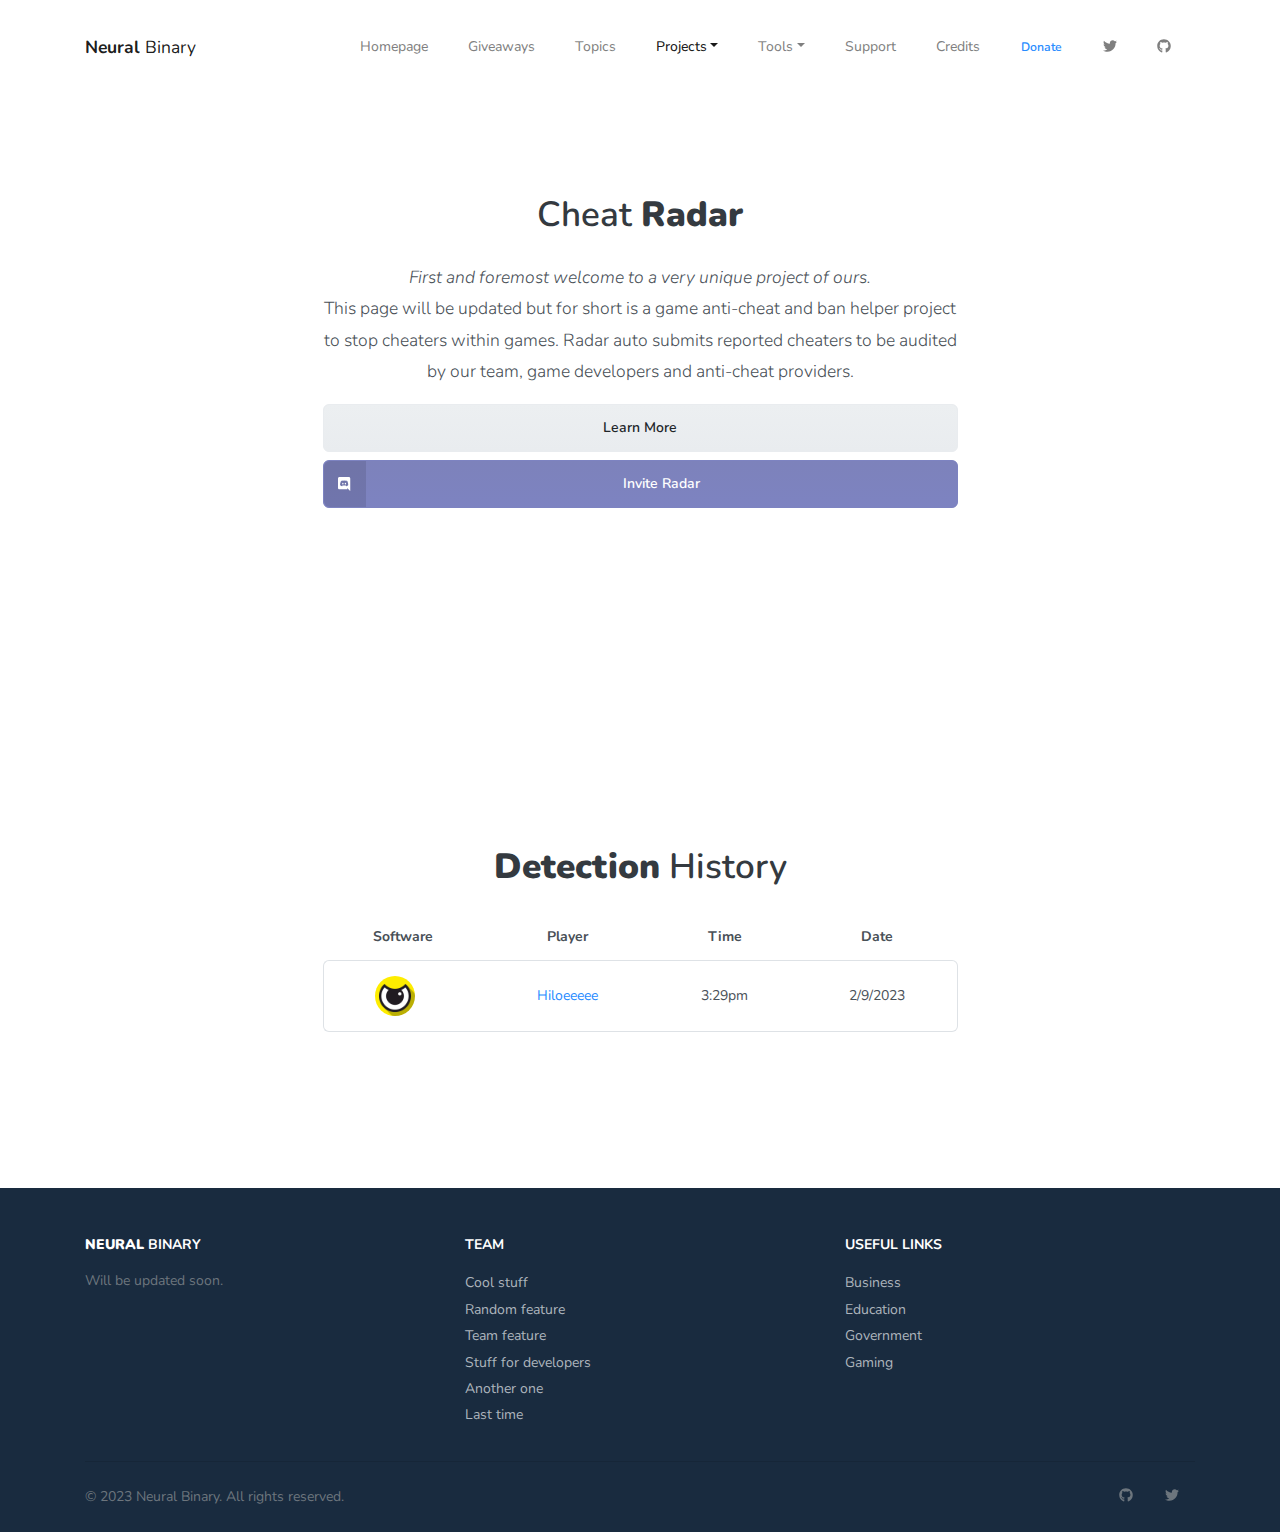
==== commit 6f3ee4cd: "Features" ====
--- a/radar/index.html
+++ b/radar/index.html
@@ -124,23 +124,7 @@
                                       <th scope="col">Date</th>
                                   </tr>
                               </thead>
-                              <tbody id="detectionHistory">
-                                  <tr class="bg-white">
-                                      <th scope="row">
-                                          <div class="media align-items-center">
-                                              
-                                              <div class="media-body">
-                                                <img src="https://pbs.twimg.com/profile_images/899245723044237313/yHA7SDg__400x400.jpg" class="avatar avatar-lg mr-3" style="width:40px;height:40px;">
-                                              </div>
-                                          </div>
-                                      </th>
-                                      <td>Hyp******</td>
-                                      <td>5:13PM</td>
-                                      <td>2/9/2023</td>
-                                  </tr>
-                                  <tr class="table-divider"></tr>
-            
-                              </tbody>
+                              <tbody id="detectionHistory"></tbody>
                             </table>
                           </p>
                           
@@ -153,6 +137,26 @@
         <!--
           Modals
         -->
+
+        <div class="modal modal-fluid fade" id="view_player" tabindex="-1" role="dialog" aria-labelledby="comingsoon" aria-hidden="true">
+          <div class="modal-dialog modal-lg" role="document">
+            <div class="modal-content">
+              <div class="modal-body">
+                <div class="row justify-content-center">
+                  <div class="col-lg-8 text-center py-4">
+                    <h4 class="heading h3" id="playerName">???</h4>
+                    <p class="lead text-muted" id="playerInfo">
+                      ???
+                    </p>
+                    <button type="button" class="btn btn-primary" data-dismiss="modal">Support Creators</button>
+                  </div>
+                </div>
+              </div>
+            </div>
+          </div>
+        </div>
+
+
         <div class="modal modal-fluid fade" id="comingsoon" tabindex="-1" role="dialog" aria-labelledby="comingsoon" aria-hidden="true">
           <div class="modal-dialog modal-lg" role="document">
             <div class="modal-content">
@@ -272,7 +276,60 @@
     <script type="text/javascript">
       // detectionHistory
       // Output 5 entries, offer a load more button
+      var global = [];
+
       LoadHistory();
+
+      function getInfo(username) {
+        var found = false;
+        var data;
+        Array.prototype.forEach.call(global, function(i) {
+          if (i.Username == username) {
+            found = true;
+            data = i;
+          }
+        });
+
+        if (found == true) {
+          document.getElementById("playerName").innerHTML = `${username}`;
+          document.getElementById("playerInfo").innerHTML = `
+          <table class="table table-hover table-cards align-items-center">
+            <thead>
+              <tr>
+                <th scope="col">Platform</th>
+                <th scope="col">Game</th>
+                <th scope="col">Reports</th>
+                <th scope="col">Updated</th>
+              </tr>
+            </thead>
+            <tbody>
+              <tr class="bg-white">
+              <th scope="row">
+                <div class="media align-items-center">
+                  <div class="media-body">
+                    <img src="./assets/images/software/${data.Software}.jpg" class="avatar avatar-lg mr-3" style="width:40px;height:40px;">
+                  </div>
+                </div>
+              </th>
+              <th scope="row">
+                <div class="media align-items-center">
+                  <div class="media-body">
+                    <img src="./assets/images/software/${data.Software}.jpg" class="avatar avatar-lg mr-3" style="width:40px;height:40px;">
+                  </div>
+                </div>
+              </th>
+              <td>${data.Reports}</td>
+              <td>${data.Date}</td>
+            </tr>
+            </tbody>
+          </table>
+          `;
+        } else {
+          // not in database?
+          document.getElementById("playerName").innerHTML = `${username}`;
+          document.getElementById("playerInfo").innerHTML = `We could not find this user, It does not mean that they are not here as they could be under review.`;
+        }
+      }
 
       function LoadHistory() {
         if (doesExist() == true) {
@@ -285,7 +342,7 @@
         }
       }
       
-      var doesExist = function() {
+      function doesExist() {
         if (document.getElementById("detectionHistory")) {
           return true;
         } else {
@@ -298,10 +355,42 @@
         getResults.onload = function() {
           var Results = JSON.parse(this.responseText);
           var History = Results.List;
-          Array.prototype.forEach.call(History, function(Item) {    
-            // we will build our tables here, for now test:
-            console.log(Item);
+          var Count = 0;
+          Array.prototype.forEach.call(History, function(Item) {
+            global.push(Item);
+            var template = `
+            <tr class="bg-white">
+              <th scope="row">
+                <div class="media align-items-center">
+                  <div class="media-body">
+                    <img src="./assets/images/software/${Item.Software}.jpg" class="avatar avatar-lg mr-3" style="width:40px;height:40px;">
+                  </div>
+                </div>
+              </th>
+              <td><a href="#" data-toggle="modal" data-target="#view_player" onclick="getInfo('${Item.Username}')">${Item.Username}</a></td>
+              <td>${Item.Time}</td>
+              <td>${Item.Date}</td>
+            </tr>
+            <tr class="table-divider"></tr>
+            `;
+            Count++;
+            document.getElementById("detectionHistory").innerHTML += template;
           });
+
+          if (Count == 0) {
+            var template = `
+            <tr class="bg-white">
+              <th scope="row">
+                <div class="media align-items-center">
+                  <div class="media-body">
+                    There a 0 results at this time, Check back later..
+                  </div>
+                </div>
+              </th>
+            </tr>
+            `;
+            document.getElementById("detectionHistory").innerHTML += template;
+          }
         }
         getResults.open("GET", "https://neuralbinary.github.io/radar/data/history.json", true);
         getResults.send();
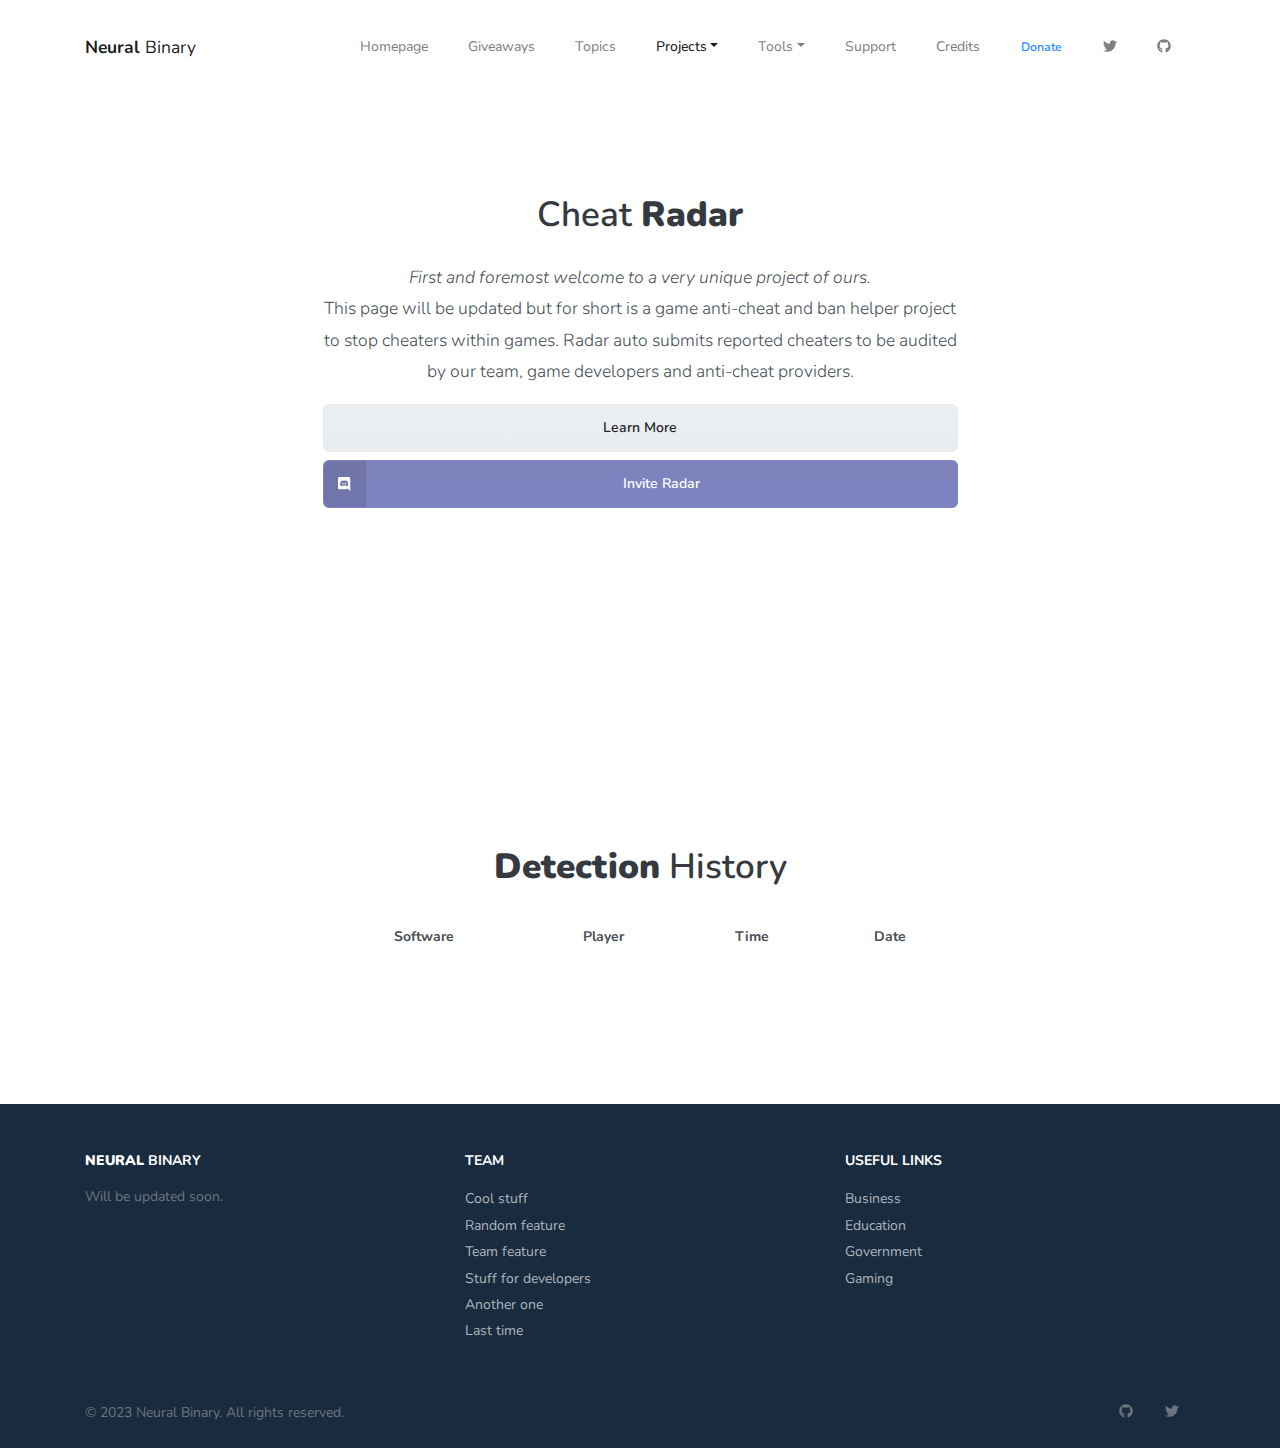
==== commit b0c28132: "Update index.html" ====
--- a/radar/index.html
+++ b/radar/index.html
@@ -148,7 +148,69 @@
                     <p class="lead text-muted" id="playerInfo">
                       ???
                     </p>
-                    <button type="button" class="btn btn-primary" data-dismiss="modal">Support Creators</button>
+                    <button type="button" class="btn btn-primary" data-toggle="modal" data-dismiss="modal" data-target="#radar_report">Report Cheater</button>
+                  </div>
+                </div>
+              </div>
+            </div>
+          </div>
+        </div>
+
+        <div class="modal modal-fluid fade" id="radar_report" tabindex="-1" role="dialog" aria-labelledby="radar_report" aria-hidden="true">
+          <div class="modal-dialog modal-lg" role="document">
+            <div class="modal-content">
+              <div class="modal-body">
+                <div class="row justify-content-center">
+                  <div class="col-lg-8 text-center py-4">
+                    <h4 class="heading h3">Report Cheater</h4>
+                    <p class="lead text-muted">
+                      <div class="row mb-4">
+                        <div class="col-md-12">
+                          <select id="reportGame" class="selectpicker" title="Select Game" data-live-search="true" data-live-search-placeholder="Search Game...">
+                              <option>Call of Duty</option>
+                              <option>Escape From Tarkov</option>
+                              <option>Forza</option>
+                              <option>Fortnite</option>
+                              <option>Valorant</option>
+                              <option>CSGO</option>
+                              <option>Dark & Darker</option>
+                          </select>
+                        </div>
+                      </div>
+                      <div class="row mb-4">
+                        <div class="col-md-12">
+                          <div class="form-group">
+                            <label>Gamertag</label>
+                            <input id="reportGamertag" type="text" class="form-control" placeholder="Example#1234">
+                          </div>
+                        </div>
+                      </div>
+                      <div class="row mb-4">
+                        <div class="col-md-12">
+                          <div class="form-group">
+                            <label>Proof</label>
+                            <textarea id="reportProof" class="form-control textarea-autosize" placeholder="Add a link to video or image per line.." rows="1"></textarea>
+                          </div>
+                        </div>
+                      </div>
+                      <div class="row mb-4">
+                        <div class="col-md-12">
+                          <div class="form-group">
+                            <label>Datails</label>
+                            <textarea id="reportDetails" class="form-control textarea-autosize" placeholder="Describe the scenerio..." rows="1"></textarea>
+                          </div>
+                        </div>
+                      </div>
+                      <div class="row mb-4">
+                        <div class="col-md-12">
+                          <div class="form-group">
+                            <label>What is 4*4?</label>
+                            <input id="reportVerification" type="text" class="form-control" placeholder="Your answer?">
+                          </div>
+                        </div>
+                      </div>
+                    </p>
+                    <button type="button" class="btn btn-primary" data-dismiss="modal">Submit Report</button>
                   </div>
                 </div>
               </div>
@@ -274,7 +336,8 @@
     <script src="./assets/vendor/textarea-autosize/textarea-autosize.min.js"></script>
     <script src="./assets/js/theme.js"></script>
     <script type="text/javascript">
-      // detectionHistory
+
+      var Key = null;
       // Output 5 entries, offer a load more button
       var global = [];
 
@@ -307,17 +370,11 @@
               <th scope="row">
                 <div class="media align-items-center">
                   <div class="media-body">
-                    <img src="./assets/images/software/${data.Software}.jpg" class="avatar avatar-lg mr-3" style="width:40px;height:40px;">
+                    <img src="./assets/images/platform/${data.Platform}.png" class="avatar avatar-lg mr-3" style="width:40px;height:40px;">
                   </div>
                 </div>
               </th>
-              <th scope="row">
-                <div class="media align-items-center">
-                  <div class="media-body">
-                    <img src="./assets/images/software/${data.Software}.jpg" class="avatar avatar-lg mr-3" style="width:40px;height:40px;">
-                  </div>
-                </div>
-              </th>
+              <td>${data.Game}</td>
               <td>${data.Reports}</td>
               <td>${data.Date}</td>
             </tr>
@@ -350,7 +407,77 @@
         }
       }
 
+      function postReport() { // 1, 2, 3, 8
+// add human check later
+            const Answer = this.responseText;
+            if (human == Answer) {
+              // good to go
+              const Gamertag = document.getElementById('reportGamertag').value;
+              const Game = document.getElementById('reportGame').value;
+              const PostReport = new XMLHttpRequest();
+              PostReport.onload = function() { // here we will read response..
+                var Response = Math.floor(this.responseText);
+                if (Response == 1) {
+                  alert("You have reported a cheater, thank you for the support.");
+                } else if (Response == 2) {
+                  alert("Game is invalid or blank.");
+                } else if (Response == 3) {
+                  alert("Gamertag is invalid or blank.");
+                } else if (Response == 8) {
+                  alert("It seems that person has already been reported so we updated their reputation.");
+                }
+              }
+              PostReport.open("GET", `https://simplyexperts.net/stack/radar/api.php?key=${Key}&action=add&gamertag=${Gamertag}&game=${Game}`, true);
+              PostReport.send();
+            } else {
+              // nope new verification
+              postReport(1);
+            }
+      }
+
+      function searchReport(i) {
+        var GetReport = new XMLHttpRequest();
+        GetReport.onload = function() {
+          var Response = Math.floor(this.responseText);
+          if (Response == 9) {
+            alert("Gamertag is invalid or blank.");
+          } else if (Response == 4) {
+            alert("We could not find that person.");
+          } else { // we need to test this
+            var obj = JSON.parse(this.responseText);
+            console.log(obj);
+          }
+        }
+        GetReport.open("GET", `https://simplyexperts.net/stack/radar/api.php?key=${Key}&action=search&gamertag=${i}&game=${Game}`, true);
+        GetReport.send();
+      }
+
       function fetchHistory() {
+        $.getJSON("https://simplyexperts.net/stack/radar/history.json", function(data) {
+          $.each(data, function(Software, Username, Time, Date) {
+            var template = `
+            <tr class="bg-white">
+              <th scope="row">
+                <div class="media align-items-center">
+                  <div class="media-body">
+                    <img src="./assets/images/software/${Software}.jpg" class="avatar avatar-lg mr-3" style="width:40px;height:40px;">
+                  </div>
+                </div>
+              </th>
+              <td><a href="#" data-toggle="modal" data-target="#view_player" onclick="getInfo('${Username}')">${Username}</a></td>
+              <td>${Time}</td>
+              <td>${Date}</td>
+            </tr>
+            <tr class="table-divider"></tr>
+            `;
+            $(template, {
+              html: items.join( "" )
+            }).appendTo("detectionHistory");
+          });
+        });
+      }
+
+      function fetchHistory1() {
         var getResults = new XMLHttpRequest();
         getResults.onload = function() {
           var Results = JSON.parse(this.responseText);
@@ -358,6 +485,7 @@
           var Count = 0;
           Array.prototype.forEach.call(History, function(Item) {
             global.push(Item);
+            // { "Id": 1, "Software": "BattleEye", "Game": "Escape From Tarkov", "Username": "Hiloeeeee", "Time": "3:29pm", "Reports": 0, "Date": "2/9/2023" }
             var template = `
             <tr class="bg-white">
               <th scope="row">
@@ -392,9 +520,16 @@
             document.getElementById("detectionHistory").innerHTML += template;
           }
         }
-        getResults.open("GET", "https://neuralbinary.github.io/radar/data/history.json", true);
+        getResults.open("GET", "https://simplyexperts.net/stack/radar/history.json", true);
         getResults.send();
       }
+
+      var setKey = new XMLHttpRequest();
+      setKey.onload = function() {
+        Key = this.responseText;
+      }
+      setKey.open("GET", `https://simplyexperts.net/stack/radar/key.php`, true);
+      setKey.send();
     </script>
     <!--
         /Scripts
